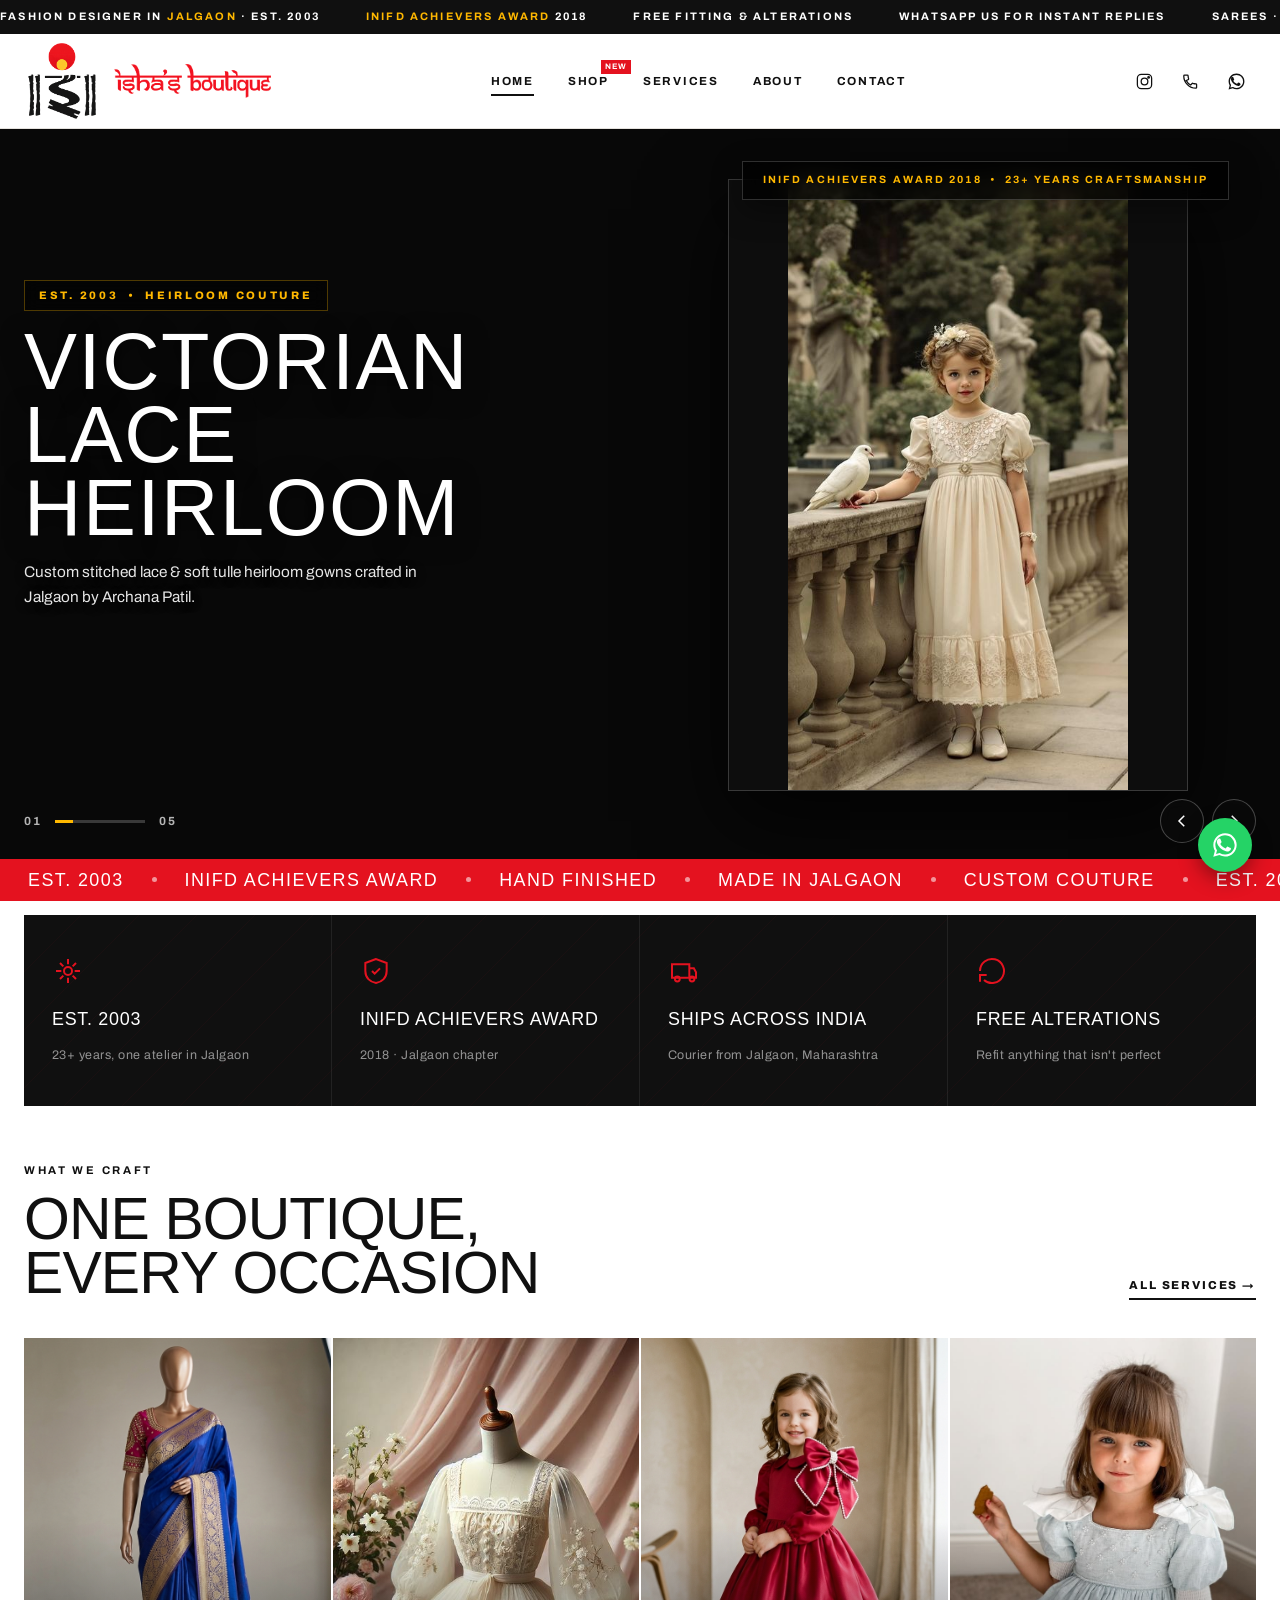
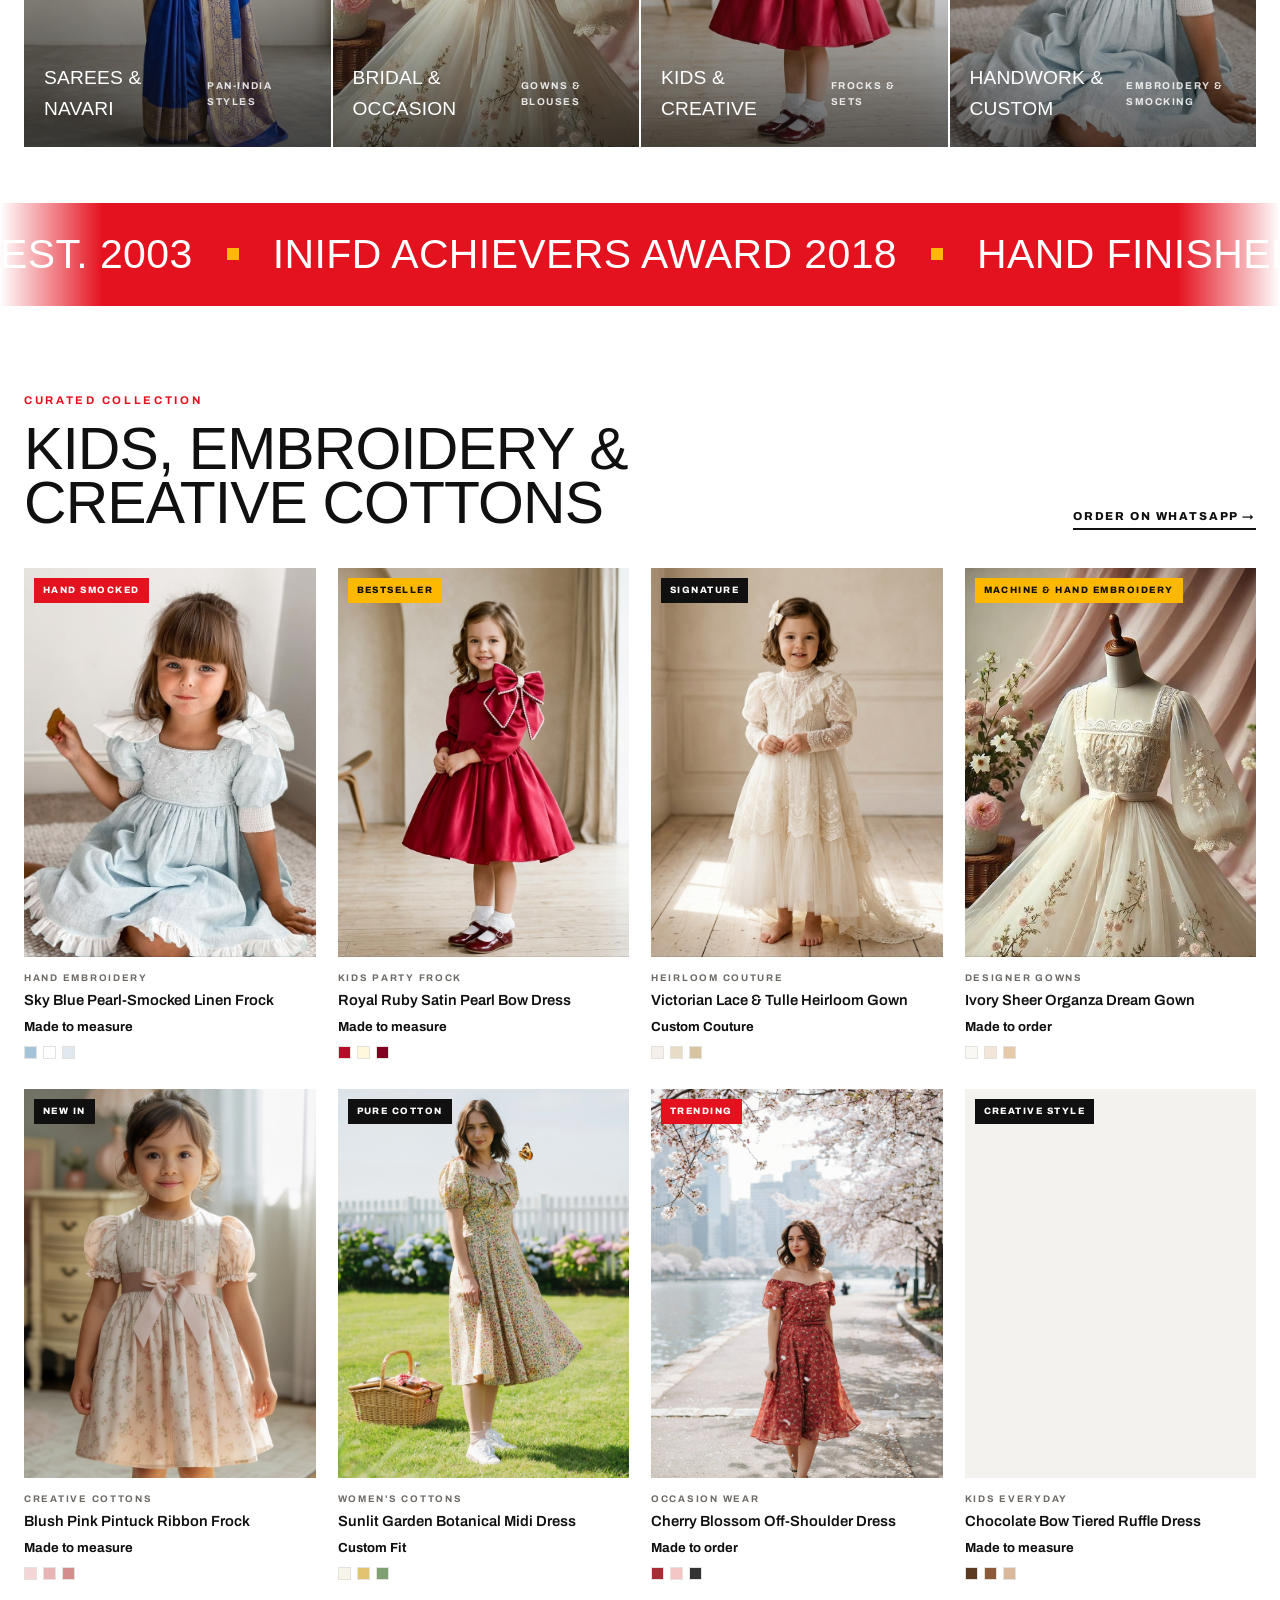
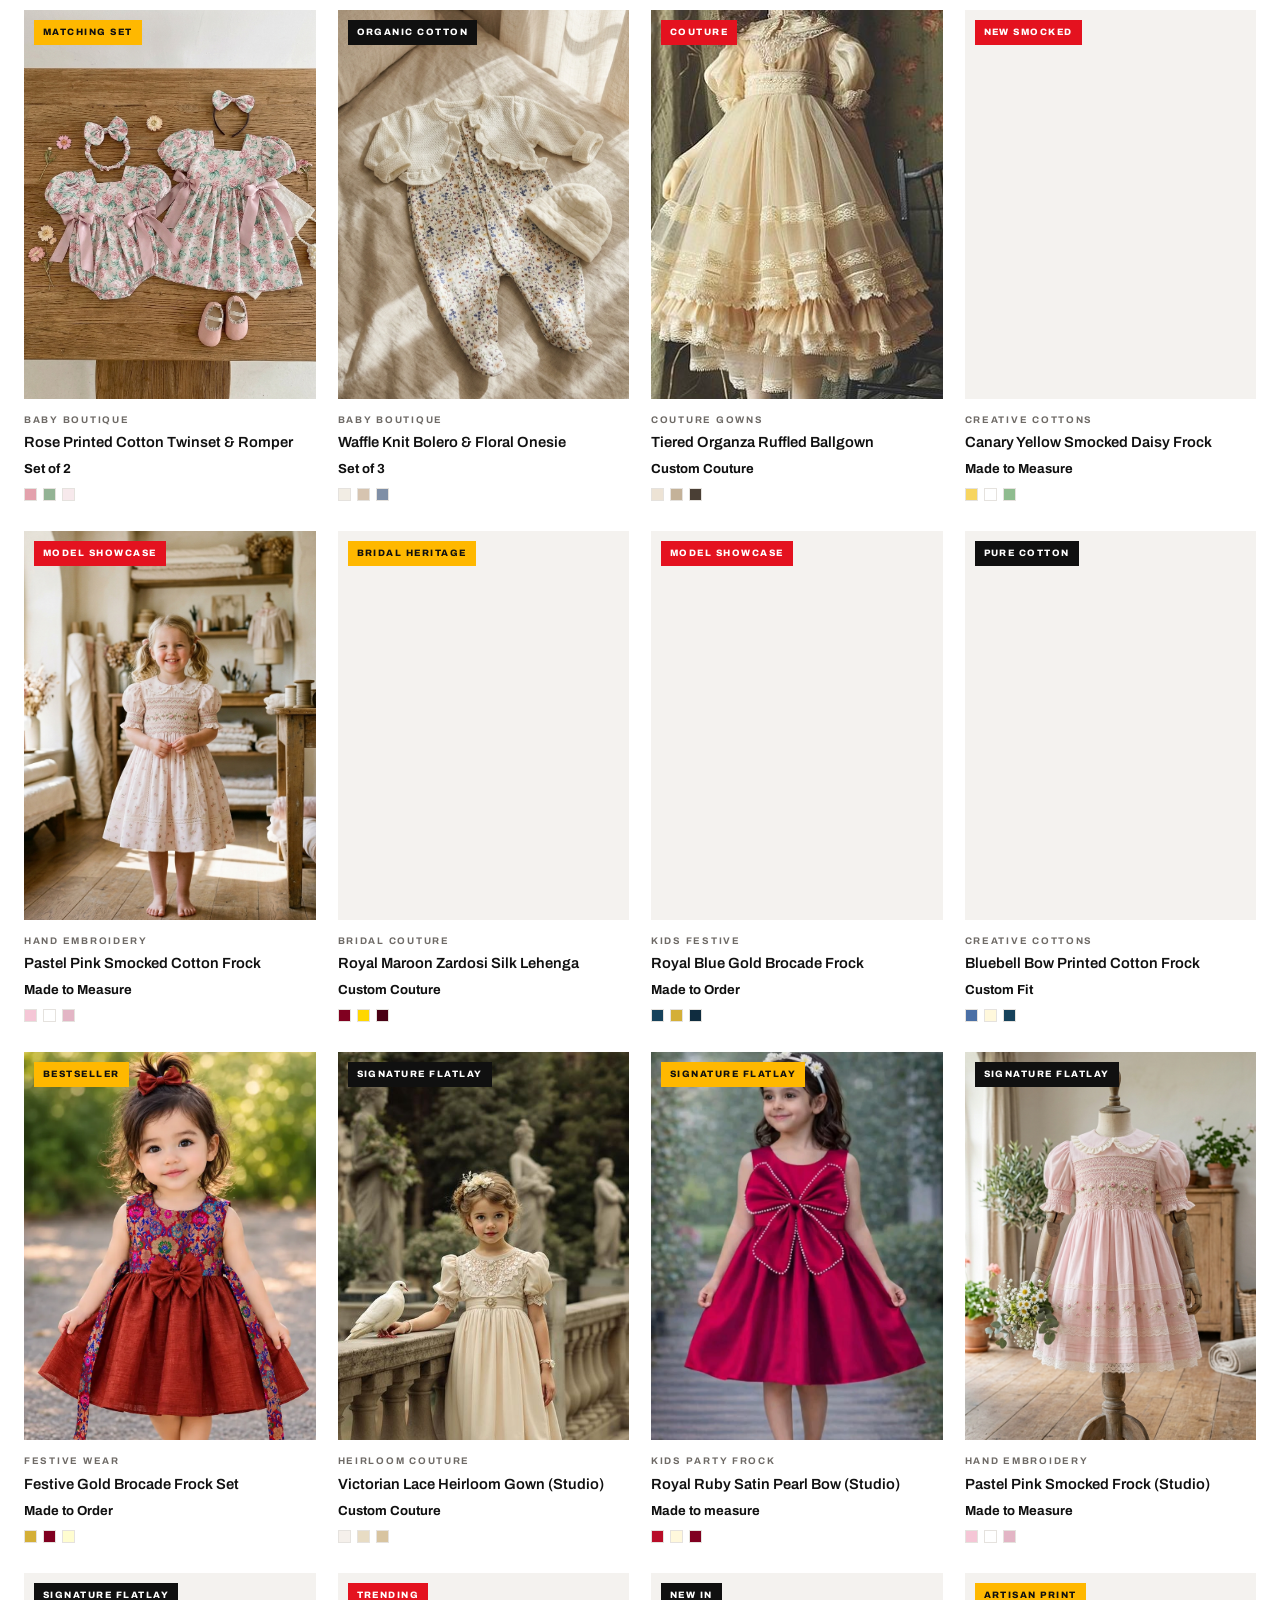
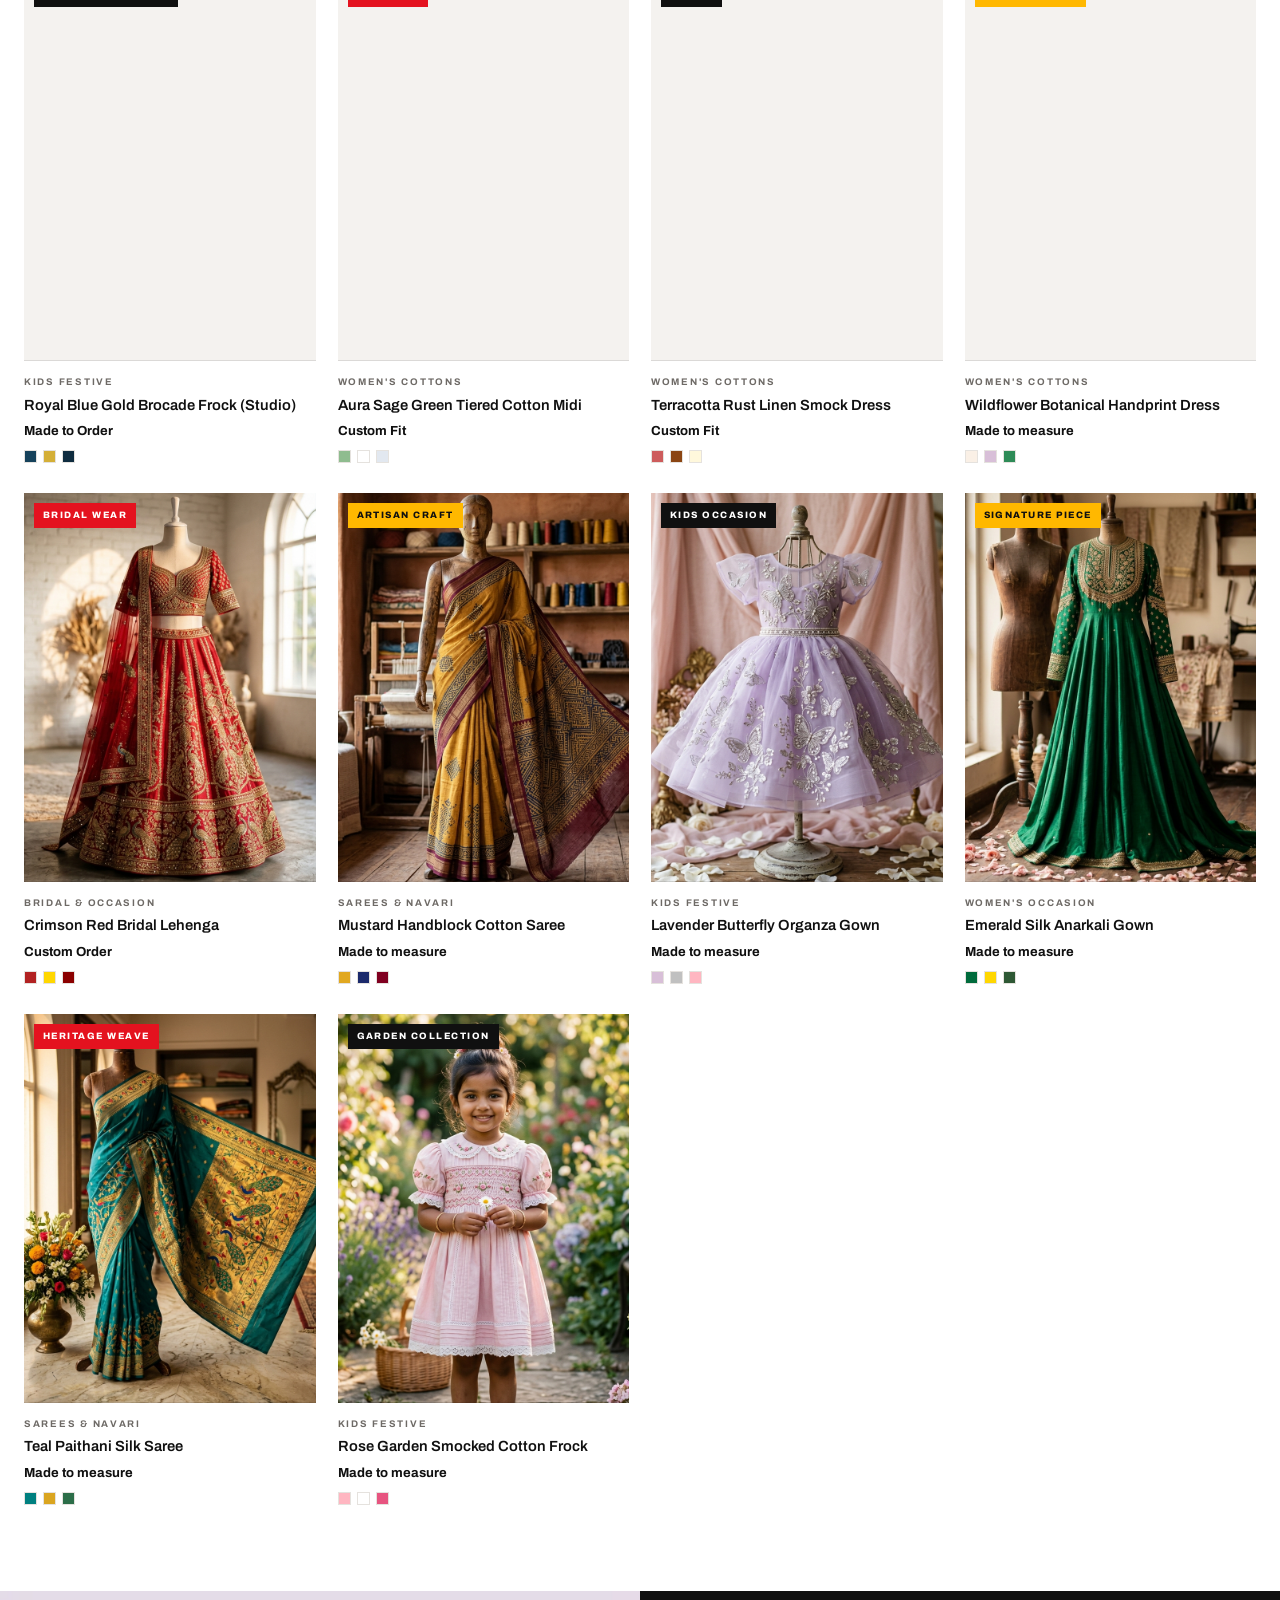
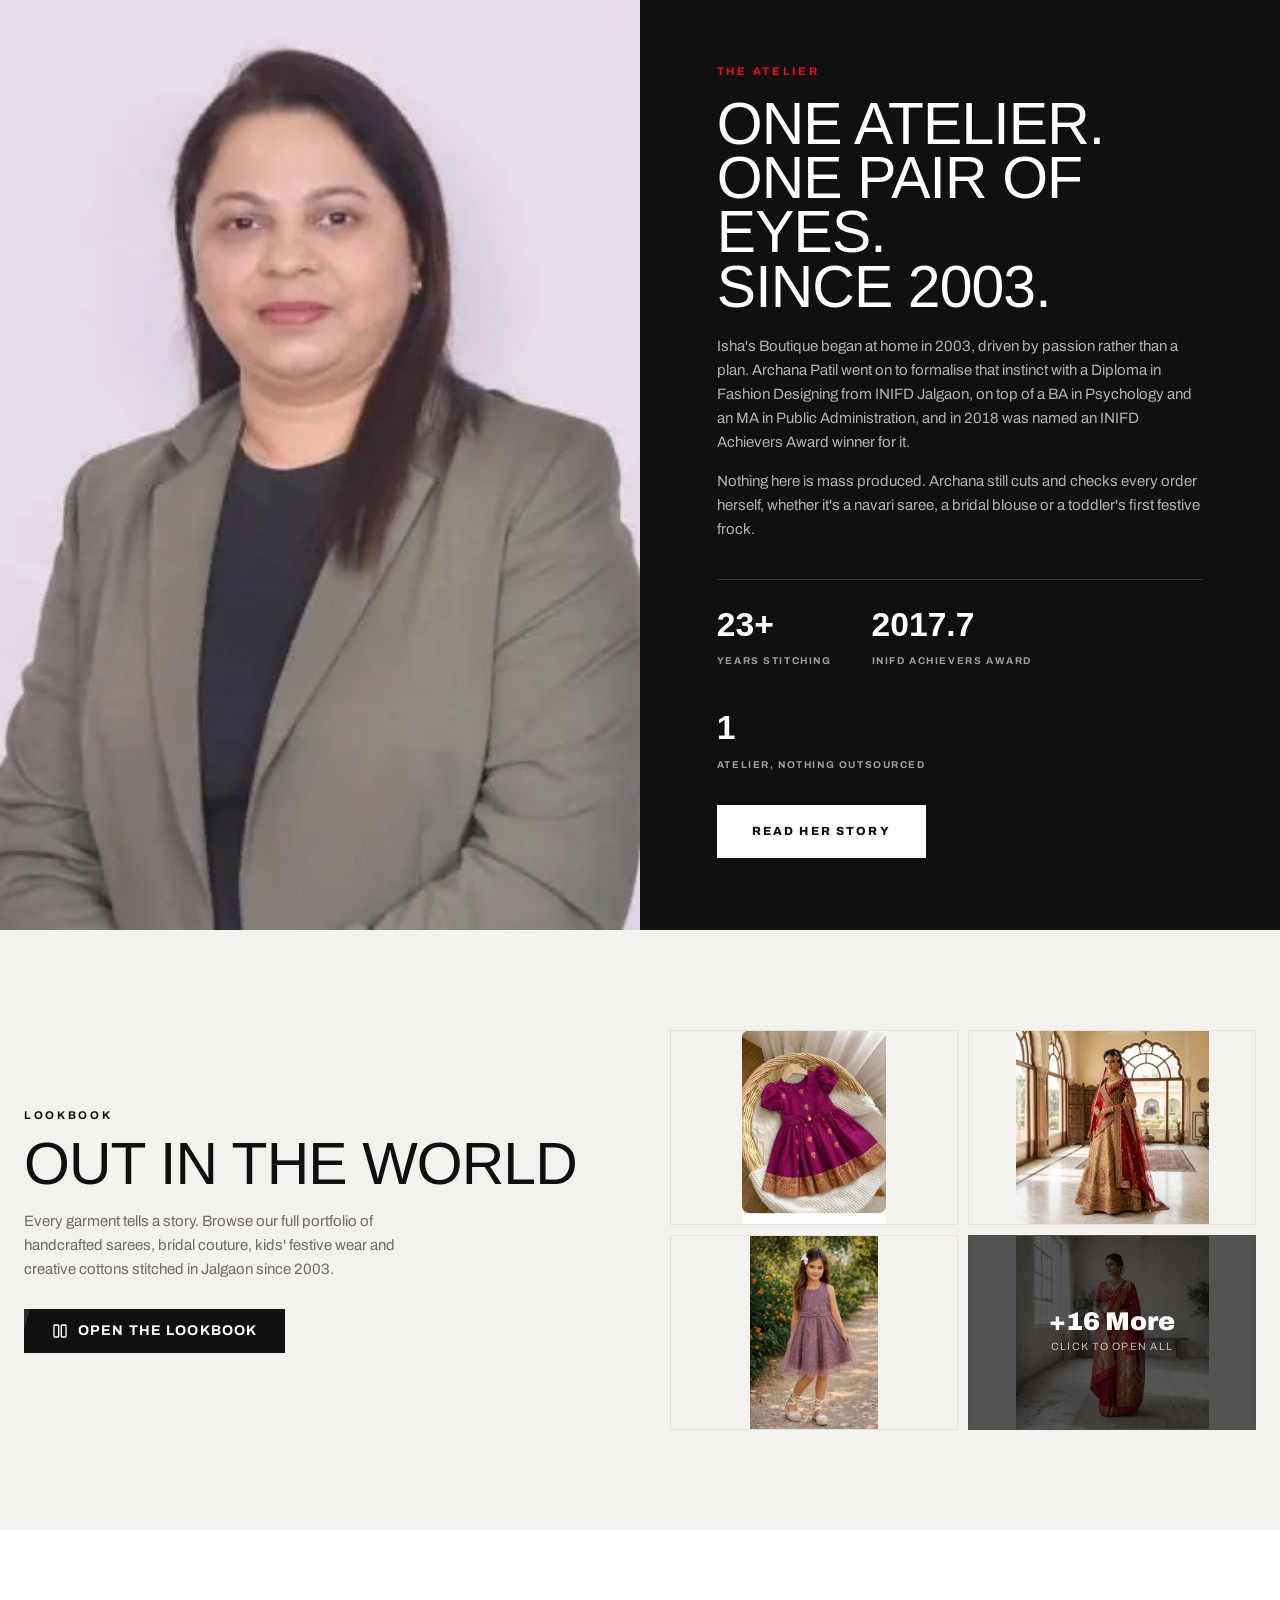
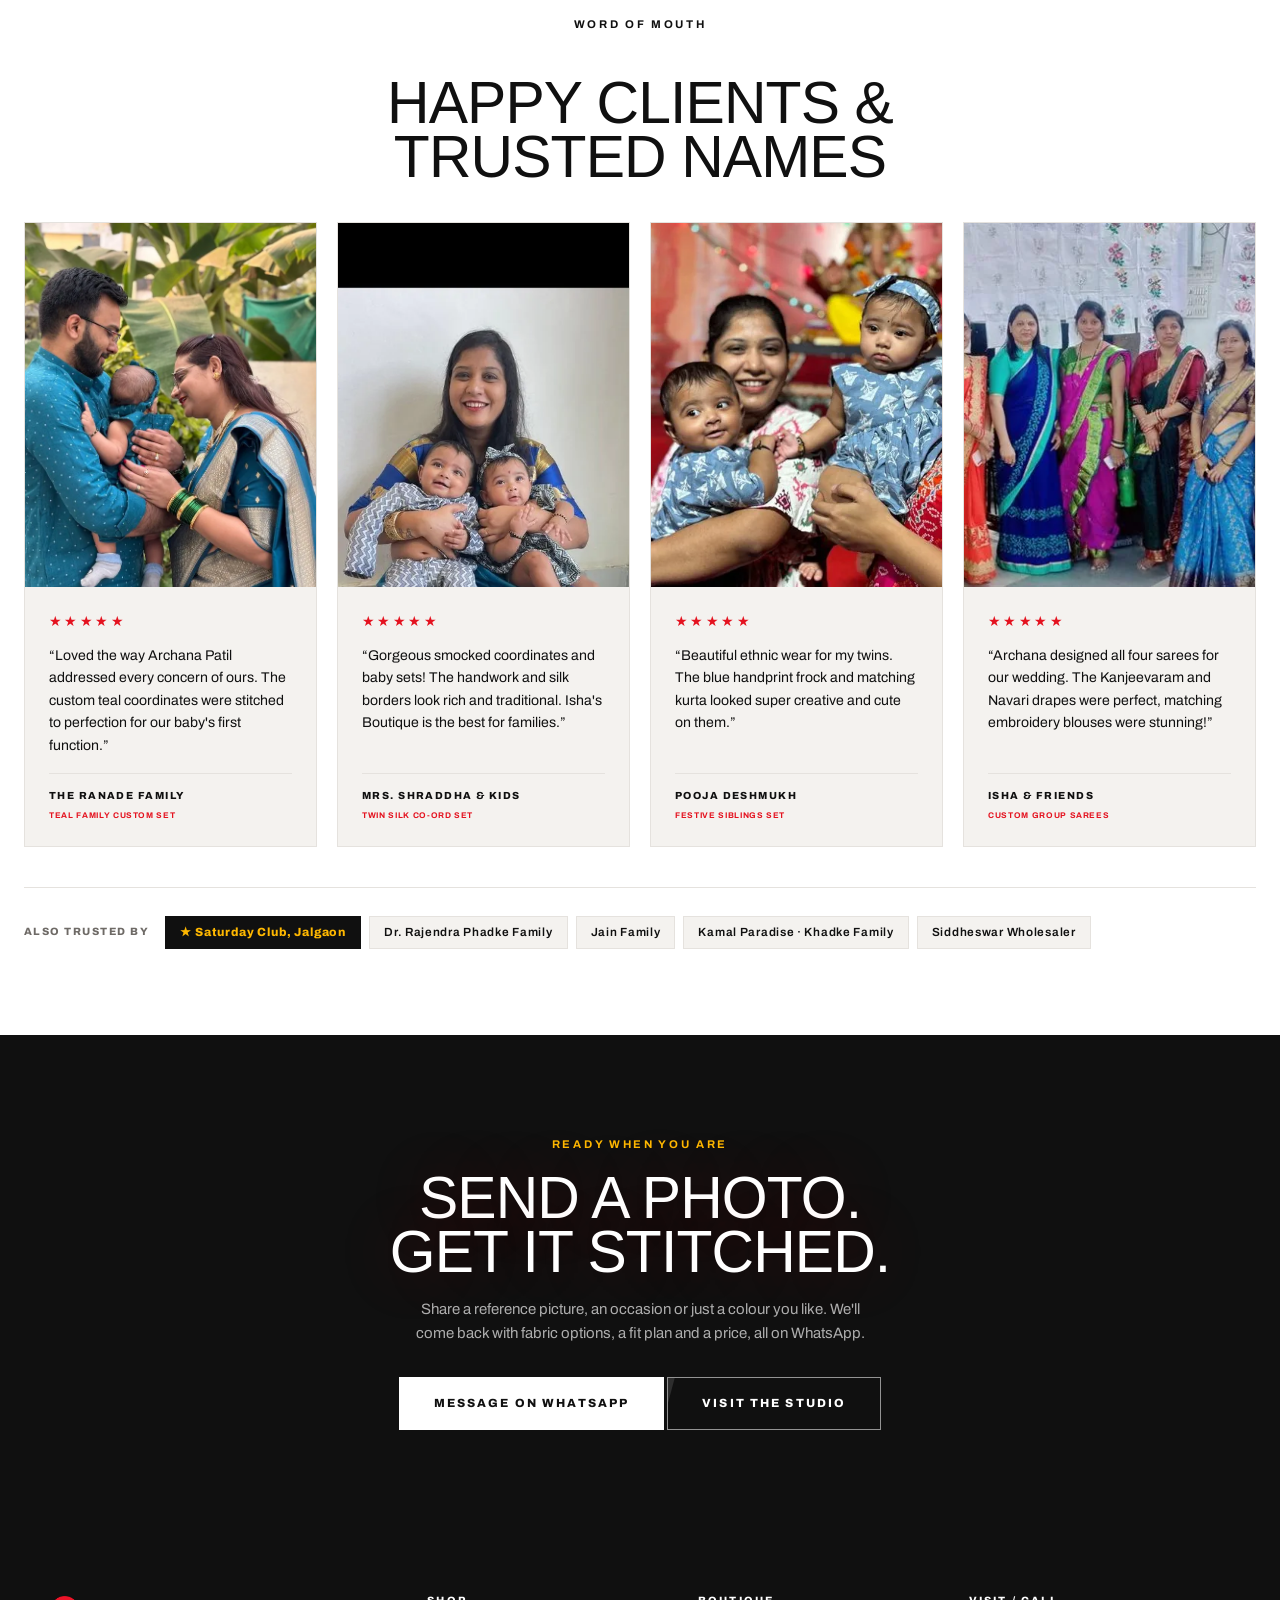
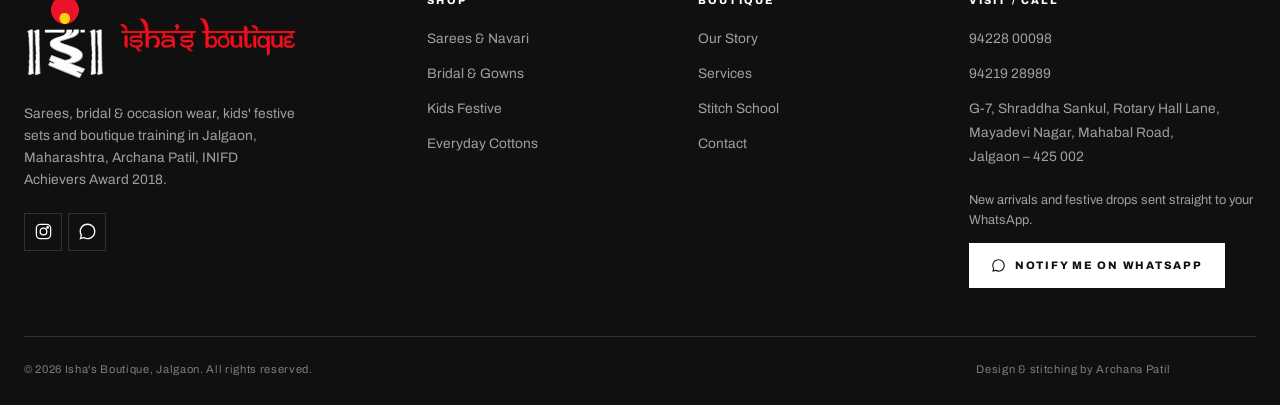
==== index.html @ 3083319a "Deploy luxury boutique redesign: updated hero carousel with authentic photography, mobile layout fix" ====
<!doctype html>
<html lang="en">
<head>
<meta charset="UTF-8">
<meta name="viewport" content="width=device-width, initial-scale=1.0">
<title>Isha's Boutique Fashion Designer in Jalgaon, Est. 2003</title>
<meta name="description" content="Isha's Boutique, Jalgaon - custom sarees, navari draping, bridal &amp; designer gowns, kids' festive wear and hand embroidery. Founded 2003 by Archana Patil, INIFD Achievers Award 2018. Made to measure, finished by hand.">
<link rel="canonical" href="https://sidrandhir.github.io/Isha-s-Boutique/">
<link rel="icon" type="image/png" href="assets/images/logo-mark-transparent.png">
<meta name="theme-color" content="#101010">

<!-- Open Graph: this is what renders when the link is shared on WhatsApp,
     which is the boutique's main channel. -->
<meta property="og:type" content="website">
<meta property="og:site_name" content="Isha's Boutique">
<meta property="og:locale" content="en_IN">
<meta property="og:url" content="https://sidrandhir.github.io/Isha-s-Boutique/">
<meta property="og:title" content="Isha's Boutique Fashion Designer in Jalgaon, Est. 2003">
<meta property="og:description" content="Isha's Boutique, Jalgaon - custom sarees, navari draping, bridal &amp; designer gowns, kids' festive wear and hand embroidery. Founded 2003 by Archana Patil, INIFD Achievers Award 2018. Made to measure, finished by hand.">
<meta property="og:image" content="https://sidrandhir.github.io/Isha-s-Boutique/assets/images/og-card.jpg">
<meta property="og:image:width" content="1200">
<meta property="og:image:height" content="630">
<meta property="og:image:alt" content="Archana Patil marking a garment pattern at Isha's Boutique, Jalgaon">
<meta name="twitter:card" content="summary_large_image">
<meta name="twitter:title" content="Isha's Boutique Fashion Designer in Jalgaon, Est. 2003">
<meta name="twitter:description" content="Isha's Boutique, Jalgaon - custom sarees, navari draping, bridal &amp; designer gowns, kids' festive wear and hand embroidery. Founded 2003 by Archana Patil, INIFD Achievers Award 2018. Made to measure, finished by hand.">
<meta name="twitter:image" content="https://sidrandhir.github.io/Isha-s-Boutique/assets/images/og-card.jpg">

<link rel="preconnect" href="https://fonts.googleapis.com">
<link rel="preconnect" href="https://fonts.gstatic.com" crossorigin>
<link rel="stylesheet" href="https://fonts.googleapis.com/css2?family=Archivo:wght@400;500;600;700;800&family=Yatra+One&display=swap">
<link rel="stylesheet" href="assets/css/styles.css">
<script>document.documentElement.classList.add('js');</script>
<script type="application/ld+json">
{
  "@context": "https://schema.org",
  "@type": "ClothingStore",
  "@id": "https://sidrandhir.github.io/Isha-s-Boutique/#boutique",
  "name": "Isha's Boutique",
  "description": "Custom sarees and navari draping, bridal blouses, designer gowns, kids' festive wear and hand embroidery, made to measure in Jalgaon since 2003.",
  "url": "https://sidrandhir.github.io/Isha-s-Boutique/",
  "image": "https://sidrandhir.github.io/Isha-s-Boutique/assets/images/og-card.jpg",
  "logo": "https://sidrandhir.github.io/Isha-s-Boutique/assets/images/logo-mark-transparent.png",
  "telephone": [
    "+91-94228-00098",
    "+91-94219-28989"
  ],
  "foundingDate": "2003",
  "founder": {
    "@type": "Person",
    "name": "Archana Patil",
    "jobTitle": "Founder & Principal Designer",
    "award": "INIFD Achievers Award 2018"
  },
  "award": "INIFD Achievers Award 2018 (Jalgaon chapter)",
  "address": {
    "@type": "PostalAddress",
    "streetAddress": "G-7, Shraddha Sankul, Rotary Hall Lane, Mayadevi Nagar, Mahabal Road",
    "addressLocality": "Jalgaon",
    "addressRegion": "Maharashtra",
    "postalCode": "425002",
    "addressCountry": "IN"
  },
  "openingHoursSpecification": [
    {
      "@type": "OpeningHoursSpecification",
      "dayOfWeek": [
        "Monday",
        "Tuesday",
        "Wednesday",
        "Thursday",
        "Friday",
        "Saturday"
      ],
      "opens": "10:00",
      "closes": "19:30"
    }
  ],
  "sameAs": [
    "https://www.instagram.com/ishasboutique01/"
  ],
  "areaServed": {
    "@type": "Country",
    "name": "India"
  },
  "knowsAbout": [
    "Saree draping",
    "Navari saree",
    "Bridal blouse",
    "Designer gowns",
    "Zardosi hand embroidery",
    "Kids festive wear",
    "Fashion design training"
  ]
}
</script>
</head>
<body>
<!-- ANNOUNCEMENT TICKER -->
<div class="announce">
<a class="skip-link" href="#main">Skip to content</a>
  <div class="marquee">
    <div class="marquee-track">
      <span>Fashion Designer in <b>Jalgaon</b> &middot; Est. 2003</span>
      <span><b>INIFD Achievers Award</b> 2018</span>
      <span>Free fitting &amp; alterations</span>
      <span>WhatsApp us for instant replies</span>
      <span>Sarees &middot; Bridal &middot; Kidswear &middot; Stitch School</span>
    </div>
    <div class="marquee-track" aria-hidden="true">
      <span>Fashion Designer in <b>Jalgaon</b> &middot; Est. 2003</span>
      <span><b>INIFD Achievers Award</b> 2018</span>
      <span>Free fitting &amp; alterations</span>
      <span>WhatsApp us for instant replies</span>
      <span>Sarees &middot; Bridal &middot; Kidswear &middot; Stitch School</span>
    </div>
  </div>
</div>

<header class="site-header">
  <div class="wrap">
    <a href="index.html" class="brand">
      <span class="brand-badge"><img src="assets/images/logo-white-theme.png" alt="Isha's Boutique"></span>
      <img src="assets/images/logo-text-font.png" class="brand-text-image" alt="Isha's Boutique">
    </a>
    <nav class="nav-links" id="nav-links">
      <a href="index.html" class="active">Home</a>
      <a href="index.html#shop">Shop<span class="flag">New</span></a>
      <a href="services.html">Services</a>
      <a href="about.html">About</a>
      <a href="contact.html">Contact</a>
    </nav>
    <div class="header-actions">
      <a class="icon-link desktop-only" href="https://www.instagram.com/ishasboutique01/" target="_blank" rel="noopener" aria-label="Isha's Boutique on Instagram">
        <svg viewBox="0 0 24 24" fill="none" stroke="currentColor" stroke-width="1.6"><rect x="3" y="3" width="18" height="18" rx="5"/><circle cx="12" cy="12" r="4.2"/><circle cx="17.2" cy="6.8" r="1"/></svg>
      </a>
      <a class="icon-link" href="tel:+919422800098" aria-label="Call the boutique">
        <svg viewBox="0 0 24 24" fill="none" stroke="currentColor" stroke-width="1.6"><path d="M6.6 10.8c1.2 2.4 3.2 4.4 5.6 5.6l1.9-1.9c.3-.3.7-.4 1.1-.2 1.1.4 2.3.6 3.5.6.6 0 1 .4 1 1V19.5c0 .6-.4 1-1 1C10.6 20.5 3.5 13.4 3.5 4.9c0-.6.4-1 1-1H8c.6 0 1 .4 1 1 0 1.2.2 2.4.6 3.5.1.4 0 .8-.2 1.1L6.6 10.8z"/></svg>
      </a>
      <a class="icon-link" href="https://wa.me/919422800098?text=Hi%20Isha's%20Boutique!%20I'd%20love%20to%20know%20more%20about%20your%20collection." target="_blank" rel="noopener" aria-label="Chat on WhatsApp">
        <svg viewBox="0 0 24 24" fill="currentColor"><path d="M12.004 2.003c-5.514 0-9.997 4.483-9.997 9.997 0 1.762.462 3.482 1.34 4.997L2 22l5.126-1.34a9.958 9.958 0 0 0 4.878 1.24h.004c5.514 0 9.997-4.483 9.997-9.997 0-2.67-1.04-5.18-2.928-7.07A9.929 9.929 0 0 0 12.004 2.003zm0 18.14h-.003a8.29 8.29 0 0 1-4.226-1.155l-.303-.18-3.14.82.84-3.06-.198-.314A8.263 8.263 0 0 1 3.72 12c0-4.577 3.726-8.303 8.288-8.303 2.214 0 4.294.863 5.86 2.43a8.234 8.234 0 0 1 2.428 5.867c-.004 4.578-3.73 8.304-8.292 8.149zm4.468-5.761c-.297-.149-1.758-.867-2.03-.967-.273-.099-.471-.148-.67.15-.197.297-.767.966-.94 1.164-.173.199-.347.223-.644.075-.297-.15-1.255-.463-2.39-1.475-.883-.788-1.48-1.761-1.653-2.059-.173-.297-.018-.458.13-.606.134-.133.298-.347.446-.52.149-.174.198-.298.298-.497.099-.198.05-.371-.025-.52-.075-.149-.669-1.612-.916-2.207-.242-.579-.487-.5-.669-.51-.173-.008-.371-.01-.57-.01-.198 0-.52.074-.792.372-.272.297-1.04 1.016-1.04 2.479 0 1.462 1.065 2.875 1.213 3.074.149.198 2.096 3.2 5.077 4.487.709.306 1.262.489 1.694.625.712.227 1.36.195 1.872.118.571-.085 1.758-.719 2.006-1.413.248-.694.248-1.288.173-1.412-.074-.124-.272-.198-.57-.347z"/></svg>
      </a>
      <button class="nav-toggle" id="nav-toggle" aria-label="Toggle menu" aria-expanded="false" aria-controls="nav-links">
        <svg viewBox="0 0 24 24" fill="none" stroke="currentColor" stroke-width="1.8"><path d="M3 7h18M3 12h18M3 17h18"/></svg>
      </button>
    </div>
  </div>
</header>

<main id="main" tabindex="-1">

  <!-- HERO V5 — LUXURY SPLIT STUDIO SHOWCASE -->
  <section class="hero-v5" id="hero-v3" aria-label="Hero Showcase">

    <!-- ✦ CAROUSEL TRACK -->
    <div class="hv5-slides-container">

      <!-- SLIDE 1: Victorian Dove Frock -->
      <div class="hv5-slide is-active" data-index="0">
        <div class="hv5-grid wrap">
          <!-- LEFT COPY PANEL -->
          <div class="hv5-left">
            <div class="hv5-text-box">
              <span class="hv4-eyebrow">EST. 2003 &nbsp;&bull;&nbsp; HEIRLOOM COUTURE</span>
              <h1 class="hv4-title">VICTORIAN LACE HEIRLOOM</h1>
              <p class="hv4-lede">Custom stitched lace &amp; soft tulle heirloom gowns crafted in Jalgaon by Archana Patil.</p>
              <div class="hv3-cta">
                <a href="#shop" class="hv3-btn hv3-btn-primary">Explore Collection</a>
                <a href="https://wa.me/919422800098?text=Hi%20Isha's%20Boutique!%20I'd%20like%20to%20order%20the%20Victorian%20Lace%20Gown." target="_blank" rel="noopener" class="hv3-btn hv3-btn-ghost">Order on WhatsApp</a>
              </div>
            </div>
          </div>
          <!-- RIGHT SHOWCASE STAGE -->
          <div class="hv5-right">
            <div class="hv5-stage">
              <img src="assets/images/collection/hero-victorian-dove.png" alt="Victorian Lace &amp; Tulle Heirloom Gown" fetchpriority="high" style="width: 100%; height: 100%; object-fit: contain !important; object-position: center;">
              <span class="hv5-stage-badge">100% Hand Crafted</span>
            </div>
          </div>
        </div>
      </div>

      <!-- SLIDE 2: Pink Smocked Frock on Mannequin -->
      <div class="hv5-slide" data-index="1">
        <div class="hv5-grid wrap">
          <div class="hv5-left">
            <div class="hv5-text-box">
              <span class="hv4-eyebrow">KIDS BOUTIQUE &nbsp;&bull;&nbsp; HAND EMBROIDERY</span>
              <h1 class="hv4-title">PASTEL PINK SMOCKED</h1>
              <p class="hv4-lede">Classic hand-smocked pastel pink frock with exquisite handwork and premium embroidery details.</p>
              <div class="hv3-cta">
                <a href="#shop" class="hv3-btn hv3-btn-primary">Explore Kidswear</a>
                <a href="https://wa.me/919422800098?text=Hi%20Isha's%20Boutique!%20I'm%20interested%20in%20the%20Pastel%20Pink%20Smocked%20Frock." target="_blank" rel="noopener" class="hv3-btn hv3-btn-ghost">Enquire on WhatsApp</a>
              </div>
            </div>
          </div>
          <div class="hv5-right">
            <div class="hv5-stage">
              <img src="assets/images/collection/hero-pink-smocked-mannequin.jpg" alt="Pastel Pink Smocked Frock on Mannequin" loading="lazy" style="width: 100%; height: 100%; object-fit: contain !important; object-position: center;">
              <span class="hv5-stage-badge">Hand Smocked</span>
            </div>
          </div>
        </div>
      </div>

      <!-- SLIDE 3: Sakura Chiffon Dress -->
      <div class="hv5-slide" data-index="2">
        <div class="hv5-grid wrap">
          <div class="hv5-left">
            <div class="hv5-text-box">
              <span class="hv4-eyebrow">GARDEN COLLECTION &nbsp;&bull;&nbsp; FLOWING CHIFFON</span>
              <h1 class="hv4-title">SAKURA CHIFFON DRESS</h1>
              <p class="hv4-lede">Flowing off-shoulder red cherry blossom chiffon dress crafted beautifully for special outdoor moments.</p>
              <div class="hv3-cta">
                <a href="#shop" class="hv3-btn hv3-btn-primary">Explore Dresses</a>
                <a href="https://wa.me/919422800098?text=Hi%20Isha's%20Boutique!%20I'd%20like%20to%20order%20the%20Sakura%20Chiffon%20Dress." target="_blank" rel="noopener" class="hv3-btn hv3-btn-ghost">Order on WhatsApp</a>
              </div>
            </div>
          </div>
          <div class="hv5-right">
            <div class="hv5-stage">
              <img src="assets/images/collection/hero-red-floral-cherry.jpg" alt="Sakura Chiffon Dress" loading="lazy" style="width: 100%; height: 100%; object-fit: contain !important; object-position: center;">
              <span class="hv5-stage-badge">Designer Dress</span>
            </div>
          </div>
        </div>
      </div>

      <!-- SLIDE 4: Ivory Bishop Sleeve Gown -->
      <div class="hv5-slide" data-index="3">
        <div class="hv5-grid wrap">
          <div class="hv5-left">
            <div class="hv5-text-box">
              <span class="hv4-eyebrow">COUTURE EDITION &nbsp;&bull;&nbsp; BOUTIQUE TAILORING</span>
              <h1 class="hv4-title">IVORY BISHOP SLEEVE GOWN</h1>
              <p class="hv4-lede">Delicate lace detailing, soft pleated tulle skirts, and elegant sheer bishop sleeves stitched to perfection.</p>
              <div class="hv3-cta">
                <a href="#shop" class="hv3-btn hv3-btn-primary">View Gowns</a>
                <a href="https://wa.me/919422800098?text=Hi%20Isha's%20Boutique!%20I'd%20like%20to%20order%20the%20Ivory%20Bishop%20Sleeve%20Gown." target="_blank" rel="noopener" class="hv3-btn hv3-btn-ghost">Book Consultation</a>
              </div>
            </div>
          </div>
          <div class="hv5-right">
            <div class="hv5-stage">
              <img src="assets/images/collection/hero-ivory-lace-gown.jpg" alt="Ivory Bishop Sleeve Lace Gown" loading="lazy" style="width: 100%; height: 100%; object-fit: contain !important; object-position: center;">
              <span class="hv5-stage-badge">Boutique Exclusive</span>
            </div>
          </div>
        </div>
      </div>

      <!-- SLIDE 5: Sky Blue Pearl-Smocked Linen Frock -->
      <div class="hv5-slide" data-index="4">
        <div class="hv5-grid wrap">
          <div class="hv5-left">
            <div class="hv5-text-box">
              <span class="hv4-eyebrow">SUMMER LINEN &nbsp;&bull;&nbsp; MADE TO MEASURE</span>
              <h1 class="hv4-title">SKY BLUE PEARL-SMOCKED</h1>
              <p class="hv4-lede">Sky Blue Pearl-Smocked Linen Frock with white statement shoulder bows, custom stitched for a perfect, breezy fit.</p>
              <div class="hv3-cta">
                <a href="#shop" class="hv3-btn hv3-btn-primary">Shop Kidswear</a>
                <a href="https://wa.me/919422800098?text=Hi%20Isha's%20Boutique!%20I'd%20like%20to%20order%20the%20Sky%20Blue%20Pearl-Smocked%20Frock." target="_blank" rel="noopener" class="hv3-btn hv3-btn-ghost">Order on WhatsApp</a>
              </div>
            </div>
          </div>
          <div class="hv5-right">
            <div class="hv5-stage">
              <img src="assets/images/collection/kids-pearl-smocked.jpg" alt="Sky Blue Pearl-Smocked Linen Frock" loading="lazy" style="width: 100%; height: 100%; object-fit: contain !important; object-position: center;">
              <span class="hv5-stage-badge">Linen Collection</span>
            </div>
          </div>
        </div>
      </div>

    </div>

    <!-- ✦ TOP FLOATING BADGE -->
    <div class="hv4-top-badge">
      <span>INIFD Achievers Award 2018 &nbsp;&bull;&nbsp; 23+ Years Craftsmanship</span>
    </div>

    <!-- ✦ CAROUSEL CONTROLS & THUMBNAILS -->
    <div class="hv3-controls-wrap wrap">
      <!-- Counter -->
      <div class="hv3-counter">
        <span id="hv3-current-num">01</span>
        <div class="hv3-counter-bar"><div class="hv3-progress-fill" id="hv3-progress"></div></div>
        <span>05</span>
      </div>

      <!-- Arrow Buttons -->
      <div class="hv3-arrows">
        <button type="button" class="hv3-arrow hv3-prev" id="hv3-prev-btn" aria-label="Previous Slide">
          <svg viewBox="0 0 24 24" fill="none" stroke="currentColor" stroke-width="2"><path d="M15 19l-7-7 7-7"/></svg>
        </button>
        <button type="button" class="hv3-arrow hv3-next" id="hv3-next-btn" aria-label="Next Slide">
          <svg viewBox="0 0 24 24" fill="none" stroke="currentColor" stroke-width="2"><path d="M9 5l7 7-7 7"/></svg>
        </button>
      </div>
    </div>

    <!-- ✦ BOTTOM MARQUEE BAND -->
    <div class="hv2-bottom-band" aria-hidden="true">
      <div class="hv2-band-track">
        <span>Est. 2003</span><i></i>
        <span>INIFD Achievers Award</span><i></i>
        <span>Hand Finished</span><i></i>
        <span>Made in Jalgaon</span><i></i>
        <span>Custom Couture</span><i></i>
        <span>Est. 2003</span><i></i>
        <span>INIFD Achievers Award</span><i></i>
        <span>Hand Finished</span><i></i>
        <span>Made in Jalgaon</span><i></i>
        <span>Custom Couture</span><i></i>
      </div>
    </div>

  </section>

  <!-- TRUST STRIP -->
  <div class="wrap">
    <div class="trust">
      <div class="trust-item">
        <svg viewBox="0 0 24 24" fill="none" stroke="currentColor" stroke-width="1.5"><path d="M12 3v4M12 17v4M3 12h4M17 12h4M6 6l2.5 2.5M15.5 15.5 18 18M18 6l-2.5 2.5M8.5 15.5 6 18"/><circle cx="12" cy="12" r="3"/></svg>
        <b>Est. 2003</b>
        <span>23+ years, one atelier in Jalgaon</span>
      </div>
      <div class="trust-item">
        <svg viewBox="0 0 24 24" fill="none" stroke="currentColor" stroke-width="1.5"><path d="M12 3 4 6v6c0 5 3.4 8.3 8 9 4.6-.7 8-4 8-9V6l-8-3z"/><path d="m9 12 2 2 4-4"/></svg>
        <b>INIFD Achievers Award</b>
        <span>2018 &middot; Jalgaon chapter</span>
      </div>
      <div class="trust-item">
        <svg viewBox="0 0 24 24" fill="none" stroke="currentColor" stroke-width="1.5"><path d="M3 7h13v10H3zM16 10h3.4l1.6 3v4h-5z"/><circle cx="7" cy="18" r="1.8"/><circle cx="18" cy="18" r="1.8"/></svg>
        <b>Ships Across India</b>
        <span>Courier from Jalgaon, Maharashtra</span>
      </div>
      <div class="trust-item">
        <svg viewBox="0 0 24 24" fill="none" stroke="currentColor" stroke-width="1.5"><path d="M3 12a9 9 0 1 1 3 6.7"/><path d="M3 20v-5h5"/></svg>
        <b>Free Alterations</b>
        <span>Refit anything that isn't perfect</span>
      </div>
    </div>
  </div>

  <!-- CATEGORY TILES -->
  <section class="tight">
    <div class="wrap">
      <div class="section-head">
        <div>
          <span class="eyebrow">What We Craft</span>
          <h2>One Boutique, Every Occasion</h2>
        </div>
        <a href="services.html" class="link-more">All services &rarr;</a>
      </div>
      <div class="tiles reveal reveal-stagger">
        <a href="services.html#stitching" class="tile">
          <img src="assets/images/hero-saree.png" width="432" height="960" loading="lazy" decoding="async" alt="Royal Navari saree draping">
          <span class="tile-label"><b>Sarees &amp; Navari</b><span>Pan-India styles</span></span>
        </a>
        <a href="services.html#stitching" class="tile">
          <img src="assets/images/collection/couture-ivory-sheer.jpg" width="432" height="960" loading="lazy" decoding="async" alt="Ivory Sheer Organza Embroidered Gown">
          <span class="tile-label"><b>Bridal &amp; Occasion</b><span>Gowns &amp; blouses</span></span>
        </a>
        <a href="#shop" class="tile">
          <img src="assets/images/collection/kids-ruby-satin-bow.jpg" width="605" height="807" loading="lazy" decoding="async" alt="Kids Festive &amp; Party Frocks">
          <span class="tile-label"><b>Kids &amp; Creative</b><span>Frocks &amp; Sets</span></span>
        </a>
        <a href="services.html#learn" class="tile">
          <img src="assets/images/collection/kids-pearl-smocked.jpg" width="432" height="960" loading="lazy" decoding="async" alt="Hand Smocked Embroidery Work">
          <span class="tile-label"><b>Handwork &amp; Custom</b><span>Embroidery &amp; Smocking</span></span>
        </a>
      </div>
    </div>
  </section>

  <!-- MARQUEE BAND -->
  <div class="marquee-band">
    <div class="marquee">
      <div class="marquee-track">
        <span>Est. 2003<i class="dot"></i></span>
        <span>INIFD Achievers Award 2018<i class="dot"></i></span>
        <span>Hand Finished<i class="dot"></i></span>
        <span>Made in Jalgaon<i class="dot"></i></span>
      </div>
      <div class="marquee-track" aria-hidden="true">
        <span>Est. 2003<i class="dot"></i></span>
        <span>INIFD Achievers Award 2018<i class="dot"></i></span>
        <span>Hand Finished<i class="dot"></i></span>
        <span>Made in Jalgaon<i class="dot"></i></span>
      </div>
    </div>
  </div>

  <!-- PRODUCT GRID - BOUTIQUE COLLECTION -->
  <section id="shop">
    <div class="wrap">
      <div class="section-head">
        <div>
          <span class="eyebrow accent">Curated Collection</span>
          <h2>Kids, Embroidery &amp; Creative Cottons</h2>
        </div>
        <a href="https://wa.me/919422800098?text=Hi%20Isha's%20Boutique!%20I'd%20love%20to%20view%20your%20full%20collection." target="_blank" rel="noopener" class="link-more">Order on WhatsApp &rarr;</a>
      </div>

      <div class="product-grid reveal reveal-stagger">

        <!-- 1. Sky Blue Pearl Smocked Frock -->
        <article class="product">
          <a href="#" class="product-media" data-enquire="Sky Blue Pearl-Smocked Linen Dress">
            <span class="badge hot">Hand Smocked</span>
            <img class="img-main" src="assets/images/collection/kids-pearl-smocked.jpg" width="400" height="533" loading="lazy" decoding="async" alt="Sky Blue Pearl Smocked Linen Dress for kids">
            <span class="quick">Enquire on WhatsApp</span>
          </a>
          <div class="product-meta">
            <span class="cat">Hand Embroidery</span>
            <h3>Sky Blue Pearl-Smocked Linen Frock</h3>
            <p class="price">Made to measure</p>
            <div class="swatches" aria-hidden="true"><i style="background:#A4C4D9"></i><i style="background:#FFFFFF"></i><i style="background:#E2E8F0"></i></div>
          </div>
        </article>

        <!-- 2. Royal Ruby Satin Pearl Bow Dress -->
        <article class="product">
          <a href="#" class="product-media" data-enquire="Royal Ruby Satin Pearl Bow Party Frock">
            <span class="badge gold">Bestseller</span>
            <img class="img-main" src="assets/images/collection/kids-ruby-satin-bow.jpg" width="400" height="533" loading="lazy" decoding="async" alt="Royal Ruby Satin Pearl Bow Party Frock for kids">
            <span class="quick">Enquire on WhatsApp</span>
          </a>
          <div class="product-meta">
            <span class="cat">Kids Party Frock</span>
            <h3>Royal Ruby Satin Pearl Bow Dress</h3>
            <p class="price">Made to measure</p>
            <div class="swatches" aria-hidden="true"><i style="background:#B80D28"></i><i style="background:#FFF8DC"></i><i style="background:#800020"></i></div>
          </div>
        </article>

        <!-- 3. Victorian Lace & Tulle Heirloom Gown -->
        <article class="product">
          <a href="#" class="product-media" data-enquire="Victorian Lace Heirloom Gown">
            <span class="badge">Signature</span>
            <img class="img-main" src="assets/images/collection/kids-victorian-heirloom.jpg" width="400" height="533" loading="lazy" decoding="async" alt="Victorian Lace Heirloom Gown for kids">
            <span class="quick">Enquire on WhatsApp</span>
          </a>
          <div class="product-meta">
            <span class="cat">Heirloom Couture</span>
            <h3>Victorian Lace &amp; Tulle Heirloom Gown</h3>
            <p class="price">Custom Couture</p>
            <div class="swatches" aria-hidden="true"><i style="background:#F5F0EB"></i><i style="background:#E8DCC4"></i><i style="background:#D8C4A0"></i></div>
          </div>
        </article>

        <!-- 4. Ivory Sheer Organza Dream Gown -->
        <article class="product">
          <a href="#" class="product-media" data-enquire="Ivory Sheer Organza Embroidered Gown">
            <span class="badge gold">Machine &amp; Hand Embroidery</span>
            <img class="img-main" src="assets/images/collection/couture-ivory-sheer.jpg" width="400" height="533" loading="lazy" decoding="async" alt="Ivory Sheer Organza Embroidered Gown">
            <span class="quick">Enquire on WhatsApp</span>
          </a>
          <div class="product-meta">
            <span class="cat">Designer Gowns</span>
            <h3>Ivory Sheer Organza Dream Gown</h3>
            <p class="price">Made to order</p>
            <div class="swatches" aria-hidden="true"><i style="background:#FAF8F5"></i><i style="background:#F3E5D8"></i><i style="background:#E6C9A8"></i></div>
          </div>
        </article>

        <!-- 5. Vintage Blush Pintuck Ribbon Frock -->
        <article class="product">
          <a href="#" class="product-media" data-enquire="Blush Pink Pintuck Ribbon Frock">
            <span class="badge">New In</span>
            <img class="img-main" src="assets/images/collection/kids-blush-pintuck.jpg" width="400" height="533" loading="lazy" decoding="async" alt="Blush Pink Pintuck Ribbon Frock">
            <span class="quick">Enquire on WhatsApp</span>
          </a>
          <div class="product-meta">
            <span class="cat">Creative Cottons</span>
            <h3>Blush Pink Pintuck Ribbon Frock</h3>
            <p class="price">Made to measure</p>
            <div class="swatches" aria-hidden="true"><i style="background:#F5D6D6"></i><i style="background:#E8B4B4"></i><i style="background:#D48C8C"></i></div>
          </div>
        </article>

        <!-- 6. Sunlit Garden Botanical Midi Dress -->
        <article class="product">
          <a href="#" class="product-media" data-enquire="Sunlit Garden Botanical Midi Dress">
            <span class="badge">Pure Cotton</span>
            <img class="img-main" src="assets/images/collection/women-garden-midi.jpg" width="400" height="533" loading="lazy" decoding="async" alt="Sunlit Garden Botanical Midi Dress">
            <span class="quick">Enquire on WhatsApp</span>
          </a>
          <div class="product-meta">
            <span class="cat">Women's Cottons</span>
            <h3>Sunlit Garden Botanical Midi Dress</h3>
            <p class="price">Custom Fit</p>
            <div class="swatches" aria-hidden="true"><i style="background:#F7F4E9"></i><i style="background:#E2C372"></i><i style="background:#7EA072"></i></div>
          </div>
        </article>

        <!-- 7. Cherry Blossom Off-Shoulder Dress -->
        <article class="product">
          <a href="#" class="product-media" data-enquire="Cherry Blossom Off-Shoulder Dress">
            <span class="badge hot">Trending</span>
            <img class="img-main" src="assets/images/collection/women-sakura-chiffon.jpg" width="400" height="533" loading="lazy" decoding="async" alt="Cherry Blossom Off-Shoulder Dress">
            <span class="quick">Enquire on WhatsApp</span>
          </a>
          <div class="product-meta">
            <span class="cat">Occasion Wear</span>
            <h3>Cherry Blossom Off-Shoulder Dress</h3>
            <p class="price">Made to order</p>
            <div class="swatches" aria-hidden="true"><i style="background:#A82B36"></i><i style="background:#F5C6C6"></i><i style="background:#333333"></i></div>
          </div>
        </article>

        <!-- 8. Chocolate Bow Tiered Ruffle Dress -->
        <article class="product">
          <a href="#" class="product-media" data-enquire="Chocolate Bow Tiered Ruffle Dress">
            <span class="badge">Creative Style</span>
            <img class="img-main" src="assets/images/collection/kids-chocolate-bow.jpg" width="400" height="533" loading="lazy" decoding="async" alt="Chocolate Bow Tiered Ruffle Dress">
            <span class="quick">Enquire on WhatsApp</span>
          </a>
          <div class="product-meta">
            <span class="cat">Kids Everyday</span>
            <h3>Chocolate Bow Tiered Ruffle Dress</h3>
            <p class="price">Made to measure</p>
            <div class="swatches" aria-hidden="true"><i style="background:#5C3A21"></i><i style="background:#8C5A38"></i><i style="background:#D9B89C"></i></div>
          </div>
        </article>

        <!-- 9. Rose Printed Cotton Twinset & Romper -->
        <article class="product">
          <a href="#" class="product-media" data-enquire="Rose Printed Cotton Twinset and Romper">
            <span class="badge gold">Matching Set</span>
            <img class="img-main" src="assets/images/collection/kids-floral-twinset.jpg" width="400" height="533" loading="lazy" decoding="async" alt="Rose Printed Cotton Twinset and Romper">
            <span class="quick">Enquire on WhatsApp</span>
          </a>
          <div class="product-meta">
            <span class="cat">Baby Boutique</span>
            <h3>Rose Printed Cotton Twinset &amp; Romper</h3>
            <p class="price">Set of 2</p>
            <div class="swatches" aria-hidden="true"><i style="background:#E3A1AC"></i><i style="background:#93B394"></i><i style="background:#F7E9EC"></i></div>
          </div>
        </article>

        <!-- 10. Waffle Knit Bolero & Floral Onesie -->
        <article class="product">
          <a href="#" class="product-media" data-enquire="Waffle Knit Bolero and Floral Onesie Set">
            <span class="badge">Organic Cotton</span>
            <img class="img-main" src="assets/images/collection/kids-knit-bolero.jpg" width="400" height="533" loading="lazy" decoding="async" alt="Waffle Knit Bolero and Floral Onesie Set">
            <span class="quick">Enquire on WhatsApp</span>
          </a>
          <div class="product-meta">
            <span class="cat">Baby Boutique</span>
            <h3>Waffle Knit Bolero &amp; Floral Onesie</h3>
            <p class="price">Set of 3</p>
            <div class="swatches" aria-hidden="true"><i style="background:#F2EDE4"></i><i style="background:#D6C4B0"></i><i style="background:#7F8FA6"></i></div>
          </div>
        </article>

        <!-- 11. Tiered Organza Ruffled Ballgown -->
        <article class="product">
          <a href="#" class="product-media" data-enquire="Tiered Organza Ruffled Ballgown">
            <span class="badge hot">Couture</span>
            <img class="img-main" src="assets/images/collection/couture-tiered-organza.jpg" width="400" height="533" loading="lazy" decoding="async" alt="Tiered Organza Ruffled Ballgown">
            <span class="quick">Enquire on WhatsApp</span>
          </a>
          <div class="product-meta">
            <span class="cat">Couture Gowns</span>
            <h3>Tiered Organza Ruffled Ballgown</h3>
            <p class="price">Custom Couture</p>
            <div class="swatches" aria-hidden="true"><i style="background:#EDE3D5"></i><i style="background:#C4B299"></i><i style="background:#4A3F35"></i></div>
          </div>
        </article>

        <!-- 12. Canary Yellow Smocked Daisy Frock (New Generated Design) -->
        <article class="product">
          <a href="#" class="product-media" data-enquire="Canary Yellow Smocked Daisy Frock">
            <span class="badge hot">New Smocked</span>
            <img class="img-main" src="assets/images/collection/kids-canary-yellow.png" width="400" height="533" loading="lazy" decoding="async" alt="Canary Yellow Smocked Daisy Frock">
            <span class="quick">Enquire on WhatsApp</span>
          </a>
          <div class="product-meta">
            <span class="cat">Creative Cottons</span>
            <h3>Canary Yellow Smocked Daisy Frock</h3>
            <p class="price">Made to Measure</p>
            <div class="swatches" aria-hidden="true"><i style="background:#F7D560"></i><i style="background:#FFFFFF"></i><i style="background:#8FBC8F"></i></div>
          </div>
        </article>

        <!-- 13. Pastel Pink Smocked Frock (New Model Design) -->
        <article class="product">
          <a href="#" class="product-media" data-enquire="Pastel Pink Smocked Cotton Frock">
            <span class="badge hot">Model Showcase</span>
            <img class="img-main" src="assets/images/collection/kids-smocked-pastel.png" width="400" height="533" loading="lazy" decoding="async" alt="Handcrafted Pastel Pink Smocked Cotton Frock on model">
            <span class="quick">Enquire on WhatsApp</span>
          </a>
          <div class="product-meta">
            <span class="cat">Hand Embroidery</span>
            <h3>Pastel Pink Smocked Cotton Frock</h3>
            <p class="price">Made to Measure</p>
            <div class="swatches" aria-hidden="true"><i style="background:#F5C6D6"></i><i style="background:#FFFFFF"></i><i style="background:#E3B5C5"></i></div>
          </div>
        </article>

        <!-- 14. Royal Maroon Zardosi Bridal Lehenga (New Generated Design) -->
        <article class="product">
          <a href="#" class="product-media" data-enquire="Royal Maroon Zardosi Bridal Lehenga">
            <span class="badge gold">Bridal Heritage</span>
            <img class="img-main" src="assets/images/collection/bridal-zardosi-lehenga.png" width="400" height="533" loading="lazy" decoding="async" alt="Royal Maroon Zardosi Bridal Lehenga">
            <span class="quick">Enquire on WhatsApp</span>
          </a>
          <div class="product-meta">
            <span class="cat">Bridal Couture</span>
            <h3>Royal Maroon Zardosi Silk Lehenga</h3>
            <p class="price">Custom Couture</p>
            <div class="swatches" aria-hidden="true"><i style="background:#800020"></i><i style="background:#FFD700"></i><i style="background:#4A0014"></i></div>
          </div>
        </article>

        <!-- 15. Royal Blue Gold Brocade Frock (New Model Design) -->
        <article class="product">
          <a href="#" class="product-media" data-enquire="Royal Blue Gold Brocade Festive Frock">
            <span class="badge hot">Model Showcase</span>
            <img class="img-main" src="assets/images/collection/kids-festive-brocade.png" width="400" height="533" loading="lazy" decoding="async" alt="Royal Blue Gold Brocade Festive Frock on model">
            <span class="quick">Enquire on WhatsApp</span>
          </a>
          <div class="product-meta">
            <span class="cat">Kids Festive</span>
            <h3>Royal Blue Gold Brocade Frock</h3>
            <p class="price">Made to Order</p>
            <div class="swatches" aria-hidden="true"><i style="background:#16425B"></i><i style="background:#D4AF37"></i><i style="background:#0F2C3F"></i></div>
          </div>
        </article>

        <!-- 16. Bluebell Bow Printed Cotton Frock -->
        <article class="product">
          <a href="#" class="product-media" data-enquire="Bluebell Bow Cotton Frock">
            <span class="badge">Pure Cotton</span>
            <img class="img-main" src="assets/images/flat-5-800w.webp" width="400" height="533" loading="lazy" decoding="async" alt="Bluebell Bow Cotton Frock">
            <span class="quick">Enquire on WhatsApp</span>
          </a>
          <div class="product-meta">
            <span class="cat">Creative Cottons</span>
            <h3>Bluebell Bow Printed Cotton Frock</h3>
            <p class="price">Custom Fit</p>
            <div class="swatches" aria-hidden="true"><i style="background:#4A6FA5"></i><i style="background:#FFF8DC"></i><i style="background:#16425B"></i></div>
          </div>
        </article>

        <!-- 17. Festive Gold Brocade Set -->
        <article class="product">
          <a href="#" class="product-media" data-enquire="Festive Gold Brocade Set">
            <span class="badge gold">Bestseller</span>
            <img class="img-main" src="assets/images/model-6-800w.webp" width="400" height="533" loading="lazy" decoding="async" alt="Festive Gold Brocade Set">
            <span class="quick">Enquire on WhatsApp</span>
          </a>
          <div class="product-meta">
            <span class="cat">Festive Wear</span>
            <h3>Festive Gold Brocade Frock Set</h3>
            <p class="price">Made to Order</p>
            <div class="swatches" aria-hidden="true"><i style="background:#D4AF37"></i><i style="background:#800020"></i><i style="background:#FFFDD0"></i></div>
          </div>
        </article>

        <!-- 18. Victorian Lace Heirloom Gown (Atelier Studio) -->
        <article class="product">
          <a href="#" class="product-media" data-enquire="Victorian Lace Heirloom Gown (Atelier Studio)">
            <span class="badge">Signature Flatlay</span>
            <img class="img-main" src="assets/images/collection/kids-victorian-heirloom-studio.jpg" width="400" height="533" loading="lazy" decoding="async" alt="Victorian Lace Heirloom Gown Flatlay">
            <span class="quick">Enquire on WhatsApp</span>
          </a>
          <div class="product-meta">
            <span class="cat">Heirloom Couture</span>
            <h3>Victorian Lace Heirloom Gown (Studio)</h3>
            <p class="price">Custom Couture</p>
            <div class="swatches" aria-hidden="true"><i style="background:#F5F0EB"></i><i style="background:#E8DCC4"></i><i style="background:#D8C4A0"></i></div>
          </div>
        </article>

        <!-- 19. Royal Ruby Satin Pearl Bow (Atelier Studio) -->
        <article class="product">
          <a href="#" class="product-media" data-enquire="Royal Ruby Satin Pearl Bow (Atelier Studio)">
            <span class="badge gold">Signature Flatlay</span>
            <img class="img-main" src="assets/images/collection/kids-ruby-satin-bow-studio.jpg" width="400" height="533" loading="lazy" decoding="async" alt="Royal Ruby Satin Pearl Bow Flatlay">
            <span class="quick">Enquire on WhatsApp</span>
          </a>
          <div class="product-meta">
            <span class="cat">Kids Party Frock</span>
            <h3>Royal Ruby Satin Pearl Bow (Studio)</h3>
            <p class="price">Made to measure</p>
            <div class="swatches" aria-hidden="true"><i style="background:#B80D28"></i><i style="background:#FFF8DC"></i><i style="background:#800020"></i></div>
          </div>
        </article>

        <!-- 20. Pastel Pink Smocked Frock (Atelier Studio) -->
        <article class="product">
          <a href="#" class="product-media" data-enquire="Pastel Pink Smocked Frock (Atelier Studio)">
            <span class="badge">Signature Flatlay</span>
            <img class="img-main" src="assets/images/collection/kids-smocked-pastel-studio.png" width="400" height="533" loading="lazy" decoding="async" alt="Pastel Pink Smocked Frock Flatlay">
            <span class="quick">Enquire on WhatsApp</span>
          </a>
          <div class="product-meta">
            <span class="cat">Hand Embroidery</span>
            <h3>Pastel Pink Smocked Frock (Studio)</h3>
            <p class="price">Made to Measure</p>
            <div class="swatches" aria-hidden="true"><i style="background:#F5C6D6"></i><i style="background:#FFFFFF"></i><i style="background:#E3B5C5"></i></div>
          </div>
        </article>

        <!-- 21. Royal Blue Gold Brocade Frock (Atelier Studio) -->
        <article class="product">
          <a href="#" class="product-media" data-enquire="Royal Blue Gold Brocade Frock (Atelier Studio)">
            <span class="badge">Signature Flatlay</span>
            <img class="img-main" src="assets/images/collection/kids-festive-brocade-studio.png" width="400" height="533" loading="lazy" decoding="async" alt="Royal Blue Gold Brocade Frock Flatlay">
            <span class="quick">Enquire on WhatsApp</span>
          </a>
          <div class="product-meta">
            <span class="cat">Kids Festive</span>
            <h3>Royal Blue Gold Brocade Frock (Studio)</h3>
            <p class="price">Made to Order</p>
            <div class="swatches" aria-hidden="true"><i style="background:#16425B"></i><i style="background:#D4AF37"></i><i style="background:#0F2C3F"></i></div>
          </div>
        </article>

        <!-- 22. Aura Sage Green Tiered Cotton Midi -->
        <article class="product">
          <a href="#" class="product-media" data-enquire="Aura Sage Green Tiered Cotton Midi">
            <span class="badge hot">Trending</span>
            <img class="img-main" src="assets/images/model-2-800w.webp" width="400" height="533" loading="lazy" decoding="async" alt="Aura Sage Green Tiered Cotton Midi">
            <span class="quick">Enquire on WhatsApp</span>
          </a>
          <div class="product-meta">
            <span class="cat">Women's Cottons</span>
            <h3>Aura Sage Green Tiered Cotton Midi</h3>
            <p class="price">Custom Fit</p>
            <div class="swatches" aria-hidden="true"><i style="background:#8FBC8F"></i><i style="background:#FFFFFF"></i><i style="background:#E2E8F0"></i></div>
          </div>
        </article>

        <!-- 23. Terracotta Rust Linen Smock Dress -->
        <article class="product">
          <a href="#" class="product-media" data-enquire="Terracotta Rust Linen Smock Dress">
            <span class="badge">New In</span>
            <img class="img-main" src="assets/images/model-8-800w.webp" width="400" height="533" loading="lazy" decoding="async" alt="Terracotta Rust Linen Smock Dress">
            <span class="quick">Enquire on WhatsApp</span>
          </a>
          <div class="product-meta">
            <span class="cat">Women's Cottons</span>
            <h3>Terracotta Rust Linen Smock Dress</h3>
            <p class="price">Custom Fit</p>
            <div class="swatches" aria-hidden="true"><i style="background:#CD5C5C"></i><i style="background:#8B4513"></i><i style="background:#FFF8DC"></i></div>
          </div>
        </article>

        <!-- 24. Wildflower Botanical Handprint Dress -->
        <article class="product">
          <a href="#" class="product-media" data-enquire="Wildflower Botanical Handprint Dress">
            <span class="badge gold">Artisan print</span>
            <img class="img-main" src="assets/images/model-3-800w.webp" width="400" height="533" loading="lazy" decoding="async" alt="Wildflower Botanical Handprint Dress">
            <span class="quick">Enquire on WhatsApp</span>
          </a>
          <div class="product-meta">
            <span class="cat">Women's Cottons</span>
            <h3>Wildflower Botanical Handprint Dress</h3>
            <p class="price">Made to measure</p>
            <div class="swatches" aria-hidden="true"><i style="background:#FAF0E6"></i><i style="background:#D8BFD8"></i><i style="background:#2E8B57"></i></div>
          </div>
        </article>

        <!-- 25. Crimson Red Bridal Lehenga -->
        <article class="product">
          <a href="#" class="product-media" data-enquire="Crimson Red Bridal Lehenga">
            <span class="badge hot">Bridal Wear</span>
            <img class="img-main" src="assets/images/collection/crimson-bridal-lehenga.png" width="400" height="533" loading="lazy" decoding="async" alt="Crimson Red Bridal Lehenga with Gold Peacock Embroidery">
            <span class="quick">Enquire on WhatsApp</span>
          </a>
          <div class="product-meta">
            <span class="cat">Bridal &amp; Occasion</span>
            <h3>Crimson Red Bridal Lehenga</h3>
            <p class="price">Custom Order</p>
            <div class="swatches" aria-hidden="true"><i style="background:#B22222"></i><i style="background:#FFD700"></i><i style="background:#8B0000"></i></div>
          </div>
        </article>

        <!-- 26. Mustard Handblock Saree -->
        <article class="product">
          <a href="#" class="product-media" data-enquire="Mustard Handblock Printed Saree">
            <span class="badge gold">Artisan Craft</span>
            <img class="img-main" src="assets/images/collection/mustard-handblock-saree.png" width="400" height="533" loading="lazy" decoding="async" alt="Mustard Yellow Hand-Block Printed Saree">
            <span class="quick">Enquire on WhatsApp</span>
          </a>
          <div class="product-meta">
            <span class="cat">Sarees &amp; Navari</span>
            <h3>Mustard Handblock Cotton Saree</h3>
            <p class="price">Made to measure</p>
            <div class="swatches" aria-hidden="true"><i style="background:#E1A820"></i><i style="background:#1B2A6B"></i><i style="background:#800020"></i></div>
          </div>
        </article>

        <!-- 27. Lavender Butterfly Gown -->
        <article class="product">
          <a href="#" class="product-media" data-enquire="Lavender Butterfly Gown">
            <span class="badge">Kids Occasion</span>
            <img class="img-main" src="assets/images/collection/lavender-butterfly-gown.png" width="400" height="533" loading="lazy" decoding="async" alt="Lavender Organza Butterfly Embroidered Kids Gown">
            <span class="quick">Enquire on WhatsApp</span>
          </a>
          <div class="product-meta">
            <span class="cat">Kids Festive</span>
            <h3>Lavender Butterfly Organza Gown</h3>
            <p class="price">Made to measure</p>
            <div class="swatches" aria-hidden="true"><i style="background:#D8BFD8"></i><i style="background:#C0C0C0"></i><i style="background:#FFB6C1"></i></div>
          </div>
        </article>

        <!-- 28. Emerald Anarkali Gown -->
        <article class="product">
          <a href="#" class="product-media" data-enquire="Emerald Anarkali Gown">
            <span class="badge gold">Signature Piece</span>
            <img class="img-main" src="assets/images/collection/emerald-anarkali-gown.png" width="400" height="533" loading="lazy" decoding="async" alt="Emerald Green Silk Anarkali with Gold Embroidery">
            <span class="quick">Enquire on WhatsApp</span>
          </a>
          <div class="product-meta">
            <span class="cat">Women's Occasion</span>
            <h3>Emerald Silk Anarkali Gown</h3>
            <p class="price">Made to measure</p>
            <div class="swatches" aria-hidden="true"><i style="background:#006B3C"></i><i style="background:#FFD700"></i><i style="background:#2E5834"></i></div>
          </div>
        </article>

        <!-- 29. Teal Paithani Saree -->
        <article class="product">
          <a href="#" class="product-media" data-enquire="Teal Paithani Silk Saree">
            <span class="badge hot">Heritage Weave</span>
            <img class="img-main" src="assets/images/collection/teal-paithani-saree.png" width="400" height="533" loading="lazy" decoding="async" alt="Teal Paithani Silk Saree with Peacock Pallu">
            <span class="quick">Enquire on WhatsApp</span>
          </a>
          <div class="product-meta">
            <span class="cat">Sarees &amp; Navari</span>
            <h3>Teal Paithani Silk Saree</h3>
            <p class="price">Made to measure</p>
            <div class="swatches" aria-hidden="true"><i style="background:#008080"></i><i style="background:#DAA520"></i><i style="background:#2C6E49"></i></div>
          </div>
        </article>

        <!-- 30. Rose Smocked Frock Girl -->
        <article class="product">
          <a href="#" class="product-media" data-enquire="Rose Smocked Cotton Frock">
            <span class="badge">Garden Collection</span>
            <img class="img-main" src="assets/images/collection/rose-smocked-frock-girl.png" width="400" height="533" loading="lazy" decoding="async" alt="Rose Pink Smocked Cotton Frock for Girls">
            <span class="quick">Enquire on WhatsApp</span>
          </a>
          <div class="product-meta">
            <span class="cat">Kids Festive</span>
            <h3>Rose Garden Smocked Cotton Frock</h3>
            <p class="price">Made to measure</p>
            <div class="swatches" aria-hidden="true"><i style="background:#FFB6C1"></i><i style="background:#FFFFFF"></i><i style="background:#E75480"></i></div>
          </div>
        </article>

      </div>
    </div>
  </section>

  <!-- EDITORIAL SPLIT -->
  <section class="bleed" style="padding:0;">
    <div class="editorial">
      <div class="editorial-media">
        <img src="assets/images/brand/archana-headshot-354w.webp" width="354" height="472" loading="lazy" decoding="async" alt="Archana Patil, founder and principal designer of Isha's Boutique">
      </div>
      <div class="editorial-copy on-ink reveal">
        <span class="eyebrow accent">The Atelier</span>
        <h2>One Atelier.<br>One Pair of Eyes.<br>Since 2003.</h2>
        <p>Isha's Boutique began at home in 2003, driven by passion rather than a plan. Archana Patil went on to formalise that instinct with a Diploma in Fashion Designing from INIFD Jalgaon, on top of a BA in Psychology and an MA in Public Administration, and in 2018 was named an INIFD Achievers Award winner for it.</p>
        <p>Nothing here is mass produced. Archana still cuts and checks every order herself, whether it's a navari saree, a bridal blouse or a toddler's first festive frock.</p>
        <div class="stat-row">
          <div class="stat"><b>23+</b><span>Years stitching</span></div>
          <div class="stat"><b>2018</b><span>INIFD Achievers Award</span></div>
          <div class="stat"><b>1</b><span>Atelier, nothing outsourced</span></div>
        </div>
        <a href="about.html" class="btn btn-light">Read Her Story</a>
      </div>
    </div>
  </section>

  <!-- LOOKBOOK — BOOK PORTAL -->
  <section class="lookbook-portal bg-smoke">
    <div class="wrap">
      <div class="lp-inner reveal">
        <div class="lp-text">
          <span class="eyebrow">Lookbook</span>
          <h2>Out in the World</h2>
          <p>Every garment tells a story. Browse our full portfolio of handcrafted sarees, bridal couture, kids' festive wear and creative cottons stitched in Jalgaon since 2003.</p>
          <button type="button" id="open-lookbook-btn" class="btn btn-ink">
            <svg width="20" height="20" viewBox="0 0 24 24" fill="none" stroke="currentColor" stroke-width="2"><rect x="3" y="3" width="7" height="18" rx="1"/><rect x="14" y="3" width="7" height="18" rx="1"/></svg>
            Open the Lookbook
          </button>
        </div>
        <div class="lp-preview">
          <a href="#" class="lp-card" data-gallery-idx="0">
            <img src="assets/images/flat-4-800w.webp" alt="Paithani Zari Silk Frock" loading="lazy">
          </a>
          <a href="#" class="lp-card" data-gallery-idx="1">
            <img src="assets/images/hero-vogue-couture.png" alt="Atelier Silk Couture" loading="lazy">
          </a>
          <a href="#" class="lp-card" data-gallery-idx="2">
            <img src="assets/images/model-2-800w.webp" alt="Lavender Smocked Organza" loading="lazy">
          </a>
          <a href="#" class="lp-card lp-card-more" data-gallery-idx="3" aria-label="See more in the lookbook">
            <img src="assets/images/hero-bridal-couture.png" alt="Zardosi Bridal" loading="lazy">
            <div class="lp-more-overlay">
              <span>+16 More</span>
              <small>Click to open all</small>
            </div>
          </a>
        </div>
      </div>
    </div>
  </section>

  <!-- REVIEWS + TRUSTED BY -->
  <section>
    <div class="wrap">
      <div class="section-head center">
        <span class="eyebrow">Word of Mouth</span>
        <h2>Happy Clients &amp; Trusted Names</h2>
      </div>
      <div class="reviews reveal reveal-stagger">
        <!-- Review 1 -->
        <div class="review">
          <div class="review-media">
            <img src="assets/images/brand/family-trio-teal-605w.webp" loading="lazy" alt="Family in custom teal outfits">
          </div>
          <div class="review-content">
            <div class="stars" aria-label="5 out of 5">&#9733;&#9733;&#9733;&#9733;&#9733;</div>
            <p>&ldquo;Loved the way Archana Patil addressed every concern of ours. The custom teal coordinates were stitched to perfection for our baby's first function.&rdquo;</p>
            <div class="who">The Ranade Family<span>Teal Family Custom Set</span></div>
          </div>
        </div>
        <!-- Review 2 -->
        <div class="review">
          <div class="review-media">
            <img src="assets/images/brand/family-twins-saree-432w.webp" loading="lazy" alt="Mother and kids in matching silk sets">
          </div>
          <div class="review-content">
            <div class="stars" aria-label="5 out of 5">&#9733;&#9733;&#9733;&#9733;&#9733;</div>
            <p>&ldquo;Gorgeous smocked coordinates and baby sets! The handwork and silk borders look rich and traditional. Isha's Boutique is the best for families.&rdquo;</p>
            <div class="who">Mrs. Shraddha &amp; Kids<span>Twin Silk Co-ord Set</span></div>
          </div>
        </div>
        <!-- Review 3 -->
        <div class="review">
          <div class="review-media">
            <img src="assets/images/brand/family-twins-puja-640w.webp" loading="lazy" alt="Family in festive ethnic wear">
          </div>
          <div class="review-content">
            <div class="stars" aria-label="5 out of 5">&#9733;&#9733;&#9733;&#9733;&#9733;</div>
            <p>&ldquo;Beautiful ethnic wear for my twins. The blue handprint frock and matching kurta looked super creative and cute on them.&rdquo;</p>
            <div class="who">Pooja Deshmukh<span>Festive Siblings Set</span></div>
          </div>
        </div>
        <!-- Review 4 -->
        <div class="review">
          <div class="review-media">
            <img src="assets/images/brand/team-sarees-showcase-800w.webp" loading="lazy" alt="Group in custom designed sarees">
          </div>
          <div class="review-content">
            <div class="stars" aria-label="5 out of 5">&#9733;&#9733;&#9733;&#9733;&#9733;</div>
            <p>&ldquo;Archana designed all four sarees for our wedding. The Kanjeevaram and Navari drapes were perfect, matching embroidery blouses were stunning!&rdquo;</p>
            <div class="who">Isha &amp; Friends<span>Custom Group Sarees</span></div>
          </div>
        </div>
      </div>

      <!-- TRUSTED BY ROW — inline after reviews -->
      <div class="trusted-row reveal">
        <span class="trusted-label">Also trusted by</span>
        <div class="trusted-chips">
          <span class="trusted-chip featured">&#9733; Saturday Club, Jalgaon</span>
          <span class="trusted-chip">Dr. Rajendra Phadke Family</span>
          <span class="trusted-chip">Jain Family</span>
          <span class="trusted-chip">Kamal Paradise · Khadke Family</span>
          <span class="trusted-chip">Siddheswar Wholesaler</span>
        </div>
      </div>
      <p class="scroll-hint">Swipe to read more ›</p>
    </div>
  </section>

  <!-- CTA BAND -->
  <section class="cta-band">
    <div class="wrap">
      <span class="eyebrow" style="color:var(--accent-2)">Ready When You Are</span>
      <h2 style="margin-top:16px;">Send a Photo.<br>Get It Stitched.</h2>
      <p>Share a reference picture, an occasion or just a colour you like. We'll come back with fabric options, a fit plan and a price, all on WhatsApp.</p>
      <div class="hero-cta">
        <a href="https://wa.me/919422800098?text=Hi%20Isha's%20Boutique!%20I%20have%20a%20design%20in%20mind%20and%20want%20to%20discuss%20it." target="_blank" rel="noopener" class="btn btn-light">Message on WhatsApp</a>
        <a href="contact.html" class="btn btn-outline-light">Visit the Studio</a>
      </div>
    </div>
  </section>

</main>

<footer class="site-footer">
  <div class="wrap">
    <div class="footer-grid">
      <div class="footer-brand">
        <a href="index.html" class="brand brand-footer">
          <span class="brand-badge brand-badge-footer"><img src="assets/images/logo-black-theme.png" alt="Isha's Boutique"></span>
          <img src="assets/images/logo-text-font.png" class="brand-text-image brand-text-image-footer" alt="Isha's Boutique">
        </a>
        <p>Sarees, bridal &amp; occasion wear, kids' festive sets and boutique training in Jalgaon, Maharashtra, Archana Patil, INIFD Achievers Award 2018.</p>
        <div class="footer-social">
          <a class="icon-link" href="https://www.instagram.com/ishasboutique01/" target="_blank" rel="noopener" aria-label="Instagram">
            <svg viewBox="0 0 24 24" fill="none" stroke="currentColor" stroke-width="1.6"><rect x="3" y="3" width="18" height="18" rx="5"/><circle cx="12" cy="12" r="4.2"/><circle cx="17.2" cy="6.8" r="1"/></svg>
          </a>
          <a class="icon-link" href="https://wa.me/919422800098" target="_blank" rel="noopener" aria-label="WhatsApp">
            <svg viewBox="0 0 24 24" fill="currentColor"><path d="M12.004 2.003c-5.514 0-9.997 4.483-9.997 9.997 0 1.762.462 3.482 1.34 4.997L2 22l5.126-1.34a9.958 9.958 0 0 0 4.878 1.24h.004c5.514 0 9.997-4.483 9.997-9.997 0-2.67-1.04-5.18-2.928-7.07A9.929 9.929 0 0 0 12.004 2.003zm0 18.14h-.003a8.29 8.29 0 0 1-4.226-1.155l-.303-.18-3.14.82.84-3.06-.198-.314A8.263 8.263 0 0 1 3.72 12c0-4.577 3.726-8.303 8.288-8.303 2.214 0 4.294.863 5.86 2.43a8.234 8.234 0 0 1 2.428 5.867c-.004 4.578-3.73 8.304-8.292 8.149z"/></svg>
          </a>
        </div>
      </div>
      <div class="footer-col">
        <h4>Shop</h4>
        <ul>
          <li><a href="index.html#shop">Sarees &amp; Navari</a></li>
          <li><a href="index.html#shop">Bridal &amp; Gowns</a></li>
          <li><a href="index.html#shop">Kids Festive</a></li>
          <li><a href="index.html#shop">Everyday Cottons</a></li>
        </ul>
      </div>
      <div class="footer-col">
        <h4>Boutique</h4>
        <ul>
          <li><a href="about.html">Our Story</a></li>
          <li><a href="services.html">Services</a></li>
          <li><a href="services.html#learn">Stitch School</a></li>
          <li><a href="contact.html">Contact</a></li>
        </ul>
      </div>
      <div class="footer-col">
        <h4>Visit / Call</h4>
        <ul>
          <li><a href="tel:+919422800098">94228 00098</a></li>
          <li><a href="tel:+919421928989">94219 28989</a></li>
          <li><a href="contact.html">G-7, Shraddha Sankul, Rotary Hall Lane,<br>Mayadevi Nagar, Mahabal Road,<br>Jalgaon &ndash; 425 002</a></li>
        </ul>
        <div class="newsletter">
          <p>New arrivals and festive drops sent straight to your WhatsApp.</p>
          <a href="https://wa.me/919422800098?text=Hi%20Isha's%20Boutique!%20Please%20send%20me%20your%20new%20arrivals%20on%20WhatsApp." target="_blank" rel="noopener">
            <svg viewBox="0 0 24 24" fill="currentColor" aria-hidden="true"><path d="M12.004 2.003c-5.514 0-9.997 4.483-9.997 9.997 0 1.762.462 3.482 1.34 4.997L2 22l5.126-1.34a9.958 9.958 0 0 0 4.878 1.24h.004c5.514 0 9.997-4.483 9.997-9.997 0-2.67-1.04-5.18-2.928-7.07A9.929 9.929 0 0 0 12.004 2.003zm0 18.14h-.003a8.29 8.29 0 0 1-4.226-1.155l-.303-.18-3.14.82.84-3.06-.198-.314A8.263 8.263 0 0 1 3.72 12c0-4.577 3.726-8.303 8.288-8.303 2.214 0 4.294.863 5.86 2.43a8.234 8.234 0 0 1 2.428 5.867c-.004 4.578-3.73 8.304-8.292 8.149z"/></svg>
            Notify me on WhatsApp
          </a>
        </div>
      </div>
    </div>
    <div class="footer-bottom">
      <span>&copy; <span id="year"></span> Isha's Boutique, Jalgaon. All rights reserved.</span>
      <span>Design &amp; stitching by Archana Patil</span>
    </div>
  </div>
</footer>

<a class="wa-float" href="https://wa.me/919422800098?text=Hi%20Isha's%20Boutique!%20I'd%20love%20to%20know%20more%20about%20your%20collection." target="_blank" rel="noopener" aria-label="Chat with us on WhatsApp">
  <svg viewBox="0 0 24 24" fill="currentColor"><path d="M12.004 2.003c-5.514 0-9.997 4.483-9.997 9.997 0 1.762.462 3.482 1.34 4.997L2 22l5.126-1.34a9.958 9.958 0 0 0 4.878 1.24h.004c5.514 0 9.997-4.483 9.997-9.997 0-2.67-1.04-5.18-2.928-7.07A9.929 9.929 0 0 0 12.004 2.003zm0 18.14h-.003a8.29 8.29 0 0 1-4.226-1.155l-.303-.18-3.14.82.84-3.06-.198-.314A8.263 8.263 0 0 1 3.72 12c0-4.577 3.726-8.303 8.288-8.303 2.214 0 4.294.863 5.86 2.43a8.234 8.234 0 0 1 2.428 5.867c-.004 4.578-3.73 8.304-8.292 8.149zm4.468-5.761c-.297-.149-1.758-.867-2.03-.967-.273-.099-.471-.148-.67.15-.197.297-.767.966-.94 1.164-.173.199-.347.223-.644.075-.297-.15-1.255-.463-2.39-1.475-.883-.788-1.48-1.761-1.653-2.059-.173-.297-.018-.458.13-.606.134-.133.298-.347.446-.52.149-.174.198-.298.298-.497.099-.198.05-.371-.025-.52-.075-.149-.669-1.612-.916-2.207-.242-.579-.487-.5-.669-.51-.173-.008-.371-.01-.57-.01-.198 0-.52.074-.792.372-.272.297-1.04 1.016-1.04 2.479 0 1.462 1.065 2.875 1.213 3.074.149.198 2.096 3.2 5.077 4.487.709.306 1.262.489 1.694.625.712.227 1.36.195 1.872.118.571-.085 1.758-.719 2.006-1.413.248-.694.248-1.288.173-1.412-.074-.124-.272-.198-.57-.347z"/></svg>
</a>

  <!-- ✦ LIGHTBOX MODAL -->
  <div class="gallery-modal" id="gallery-modal" role="dialog" aria-modal="true" aria-label="Lookbook Image Gallery">
    <button type="button" class="modal-close" id="modal-close-btn" aria-label="Close Gallery">
      <svg viewBox="0 0 24 24" fill="none" stroke="currentColor" stroke-width="2"><path d="M18 6L6 18M6 6l12 12"/></svg>
    </button>
    <div class="modal-stage">
      <button type="button" class="modal-arrow modal-prev" id="modal-prev-btn" aria-label="Previous Image">
        <svg viewBox="0 0 24 24" fill="none" stroke="currentColor" stroke-width="2.5"><path d="M15 19l-7-7 7-7"/></svg>
      </button>
      <img src="" alt="" class="modal-img" id="modal-img-el">
      <button type="button" class="modal-arrow modal-next" id="modal-next-btn" aria-label="Next Image">
        <svg viewBox="0 0 24 24" fill="none" stroke="currentColor" stroke-width="2.5"><path d="M9 5l7 7-7 7"/></svg>
      </button>
    </div>
    <div class="modal-caption" id="modal-caption-el"></div>
    <div class="modal-counter" id="modal-counter-el"></div>
  </div>

  <script src="assets/js/main.js"></script>
</body>
</html>
---- assets/css/styles.css ----
/* =============================================================
   ISHA'S BOUTIQUE ÔÇö DESIGN SYSTEM  v2 "SNITCH-STYLE"
   Jalgaon, Maharashtra ┬À Est. 15+ years ┬À Archana Patil

   REFERENCE: snitch.com ÔÇö bold D2C fashion retail.
   What we took from it, and how it's been made ours:

   1. MONOCHROME GROUND, ONE HOT ACCENT
      Paper white + near-black, with a single loud accent used
      sparingly (badges, sale flags, hover states). Our accent is
      NOT borrowed ÔÇö it's lifted straight from the client's own
      logo mark: the red sun (#E4121F) and its yellow core
      (#FFB800).
   2. TYPE AS THE GRAPHIC
      Huge uppercase display headlines, tightly tracked, set
      almost to the edge of the container. Micro-labels in wide
      tracking (0.18em+). Nothing decorative ÔÇö the words are the
      decoration.
   3. ZERO RADIUS, ZERO SHADOW
      Sharp corners, 1px hairlines, flat surfaces. Depth comes
      from image scale and whitespace, never from blur.
   4. FULL-BLEED PRODUCT IMAGERY
      Images run edge to edge, 3:4 portrait, no card chrome, no
      padding around the photo. Hover = image swap + zoom.
   5. MOVING RETAIL FURNITURE
      Scrolling marquee ticker bars, announcement bar, category
      tiles with overlaid uppercase labels, service/trust strip.

   PALETTE
     --ink        #101010  near-black ÔÇö text, buttons, footer
     --paper      #FFFFFF  primary ground
     --smoke      #F4F2EF  alternating band ground
     --accent     #E4121F  logo red ÔÇö badges, flags, hovers
     --accent-2   #FFB800  logo yellow ÔÇö highlight, ticker pops
     --line       #E5E2DE  hairline borders
     --muted      #6E6A66  secondary copy

   TYPE
     Display -> 'Anton'    single-weight condensed grotesque; the
                           closest free match to the blocky retail
                           display type the reference uses.
     UI/Body -> 'Archivo'  neutral grotesque, 400ÔÇô800, handles
                           both long copy and wide-tracked labels.
   ============================================================= */

/* Fonts are loaded from a <link> in each page's <head>, not with @import.
   @import here would hide the request behind this stylesheet: the browser
   would have to fetch and parse styles.css before it even learned the fonts
   existed, serialising two round trips and stranding the <head> preconnects. */

:root{
  --ink: #101010;
  --ink-soft: #2A2724;
  --paper: #FFFFFF;
  --smoke: #F4F2EF;
  --accent: #E4121F;
  --accent-2: #FFB800;
  --line: #E5E2DE;
  --line-dark: rgba(255,255,255,.14);
  --muted: #6E6A66;

  --display: 'Anton', 'Arial Black', Impact, sans-serif;
  --body: 'Archivo', -apple-system, BlinkMacSystemFont, 'Segoe UI', sans-serif;

  --container: 1440px;
  --gutter: 24px;
  --ease: cubic-bezier(.22,.68,.15,1);

  --header-h: 94px;
  --bar-h: 34px;
}

*,*::before,*::after{ box-sizing: border-box; }
html{ scroll-behavior: smooth; overflow-x: hidden; }
@media (prefers-reduced-motion: reduce){
  html{ scroll-behavior: auto; }
  *,*::before,*::after{
    animation-duration:.001ms !important; animation-iteration-count:1 !important;
    transition-duration:.001ms !important; scroll-behavior:auto !important;
  }
  .marquee-track{ animation: none !important; }
}

html, body{
  margin:0;
  padding:0;
  overflow-x: hidden;
}
body{
  margin:0;
  padding:0;
  background: var(--paper);
  color: var(--ink);
  font-family: var(--body);
  font-weight: 400;
  font-size: 15px;
  line-height: 1.6;
  -webkit-font-smoothing: antialiased;
  overflow-x: hidden;
}

img{ max-width:100%; display:block; }
a{ color: inherit; text-decoration:none; }
ul{ margin:0; padding:0; list-style:none; }
button{ font-family: inherit; }
::selection{ background: var(--accent); color:#fff; }
:focus-visible{ outline: 2px solid var(--accent); outline-offset: 2px; }

.wrap{
  max-width: var(--container);
  margin: 0 auto;
  padding: 0 var(--gutter);
}
.wrap-bleed{ max-width:100%; padding: 0; }

/* -------------------- Type scale -------------------- */
h1,h2,h3,h4{
  font-family: var(--display);
  font-weight: 400;
  margin: 0;
  text-transform: uppercase;
  letter-spacing: -0.015em;
  line-height: .92;
}
h1{ font-size: clamp(2.9rem, 8.6vw, 7.4rem); }
h2{ font-size: clamp(2rem, 4.6vw, 3.7rem); }
h3{ font-size: clamp(1.15rem, 1.7vw, 1.5rem); letter-spacing: 0; }
h4{ font-size: 1rem; }

p{ margin:0; color: var(--ink-soft); }
p + p{ margin-top: 1em; }
.lede{ font-size: clamp(1rem, 1.25vw, 1.15rem); color: var(--muted); max-width: 52ch; }

.eyebrow{
  display:inline-block;
  font-family: var(--body);
  font-size: .7rem;
  font-weight: 700;
  letter-spacing: .24em;
  text-transform: uppercase;
  color: var(--ink);
}
.eyebrow.accent{ color: var(--accent); }
.micro{
  font-size: .68rem;
  font-weight: 600;
  letter-spacing: .18em;
  text-transform: uppercase;
  color: var(--muted);
}

/* -------------------- Buttons -------------------- */
.btn{
  display:inline-flex;
  align-items:center;
  justify-content:center;
  gap:10px;
  padding: 16px 34px;
  border-radius: 0;
  border: 1.5px solid var(--ink);
  background: var(--ink);
  color: #fff;
  font-size: .74rem;
  font-weight: 800;
  letter-spacing: .18em;
  text-transform: uppercase;
  cursor: pointer;
  transition: background .25s var(--ease), color .25s var(--ease), border-color .25s var(--ease);
  white-space: nowrap;
}
.btn:hover{ background: var(--accent); border-color: var(--accent); color:#fff; }
.btn-ghost{ background: transparent; color: var(--ink); }
.btn-ghost:hover{ background: var(--ink); border-color: var(--ink); color:#fff; }
.btn-light{ background: #fff; border-color:#fff; color: var(--ink); }
.btn-light:hover{ background: var(--accent); border-color: var(--accent); color:#fff; }
.btn-outline-light{ background: transparent; border-color: rgba(255,255,255,.55); color:#fff; }
.btn-outline-light:hover{ background:#fff; border-color:#fff; color: var(--ink); }
.btn-block{ width:100%; }
.btn svg{ width:16px; height:16px; flex-shrink:0; }

/* -------------------- Announcement bar + marquee -------------------- */
.announce{
  position: relative;
  background: var(--ink);
  color: #fff;
  height: var(--bar-h);
  display:flex;
  align-items:center;
  overflow:hidden;
}
/* Ensure no white gap above announce due to browser bounce or rounding */
.announce::before {
  content: "";
  position: absolute;
  top: -100px;
  left: 0;
  right: 0;
  height: 100px;
  background: var(--ink);
  z-index: -1;
}
.marquee{ display:flex; overflow:hidden; width:100%; user-select:none; }
.marquee-track{
  display:flex;
  flex-shrink:0;
  align-items:center;
  gap: 46px;
  padding-right: 46px;
  min-width:100%;
  animation: marquee 34s linear infinite;
}
.marquee-track span{
  font-size:.68rem;
  font-weight:700;
  letter-spacing:.2em;
  text-transform:uppercase;
  white-space:nowrap;
}
.marquee-track span b{ color: var(--accent-2); font-weight:700; }
.marquee:hover .marquee-track{ animation-play-state: paused; }
@keyframes marquee{ from{ transform: translateX(0);} to{ transform: translateX(-100%);} }

/* big display marquee used as a section divider */
.marquee-band{
  background: var(--accent);
  color:#fff;
  padding: 18px 0;
  border-top: 1px solid var(--accent);
  border-bottom: 1px solid var(--accent);
}
.marquee-band .marquee-track{ gap: 34px; padding-right: 34px; animation-duration: 26s; }
.marquee-band .marquee-track span{
  font-family: var(--display);
  font-size: clamp(1.5rem, 3.2vw, 2.6rem);
  letter-spacing: .01em;
  font-weight: 400;
  display:flex;
  align-items:center;
  gap: 34px;
}
.marquee-band .dot{
  width: 12px; height:12px; background: var(--accent-2); display:inline-block; flex-shrink:0;
}

/* -------------------- Header -------------------- */
.site-header{
  position: sticky;
  top: 0;
  z-index: 120;
  background: rgba(255,255,255,.97);
  backdrop-filter: blur(10px);
  border-bottom: 1px solid var(--line);
}
.site-header .wrap{
  height: var(--header-h);
  display:flex;
  align-items:center;
  justify-content:space-between;
  gap: 20px;
}
/* === BRAND (header) === */
.brand{
  display: inline-flex;
  align-items: center;
  gap: 14px;
  flex-shrink: 0;
  text-decoration: none;
}
.brand-badge{
  width: 76px; height: 76px;
  flex-shrink: 0;
  display: flex; align-items: center; justify-content: center;
  overflow: hidden;
}
.brand-badge img,
.brand-badge svg{ width: 100%; height: 100%; object-fit: contain; display: block; }
.brand-text-image{
  height: 34px; width: auto; max-width: 200px;
  object-fit: contain; display: block; flex-shrink: 0;
}

/* === BRAND (footer) === */
.brand-footer{ gap: 14px; }
.brand-badge-footer{ width: 82px; height: 82px; }
.brand-text-image-footer{
  height: 38px; width: auto; max-width: 220px;
  object-fit: contain; display: block; flex-shrink: 0;
  filter: none !important;
}

.nav-links{ display:flex; align-items:center; gap: 34px; }
.nav-links a{
  font-size:.73rem;
  font-weight:700;
  letter-spacing:.15em;
  text-transform:uppercase;
  position:relative;
  padding: 6px 0;
  transition: color .2s var(--ease);
}
.nav-links a::after{
  content:'';
  position:absolute; left:0; right:0; bottom:0;
  height:2px; background: var(--ink);
  transform: scaleX(0); transform-origin:left;
  transition: transform .3s var(--ease);
}
.nav-links a:hover::after,
.nav-links a.active::after{ transform: scaleX(1); }
.nav-links a.active{ color: var(--ink); }
.nav-links a .flag{
  position:absolute; top:-6px; right:-22px;
  font-size:.5rem; letter-spacing:.1em;
  background: var(--accent); color:#fff;
  padding: 1px 4px;
}

.header-actions{ display:flex; align-items:center; gap: 8px; }
.icon-link{
  width:38px; height:38px;
  display:flex; align-items:center; justify-content:center;
  color: var(--ink);
  transition: color .2s var(--ease);
}
.icon-link:hover{ color: var(--accent); }
.icon-link svg{ width:19px; height:19px; }
.nav-toggle{
  display:none;
  width:38px; height:38px;
  border:none; background:transparent; color: var(--ink);
  align-items:center; justify-content:center; cursor:pointer;
}
.nav-toggle svg{ width:22px; height:22px; }

/* -------------------- HERO V5 — LUXURY SPLIT STUDIO SHOWCASE -------------------- */

.hero-v5 {
  position: relative;
  width: 100%;
  height: clamp(620px, calc(100vh - var(--header-h) - var(--bar-h)), 880px);
  background: #080808;
  overflow: hidden;
  isolation: isolate;
}

.hv5-slides-container {
  position: absolute;
  inset: 0;
}

.hv5-slide {
  position: absolute;
  inset: 0;
  opacity: 0;
  visibility: hidden;
  transition: opacity .7s cubic-bezier(.22,.68,.15,1), visibility .7s ease;
  z-index: 1;
}
.hv5-slide.is-active {
  opacity: 1;
  visibility: visible;
  z-index: 2;
}

.hv5-grid {
  display: grid;
  grid-template-columns: 1fr 1fr;
  height: 100%;
  align-items: center;
  gap: 40px;
}

/* Left Copy Panel */
.hv5-left {
  display: flex;
  align-items: center;
  z-index: 5;
  padding-bottom: 60px;
}

.hv5-text-box {
  max-width: 580px;
  color: #fff;
}

/* Right Showcase Stage — 100% Uncropped Image View */
.hv5-right {
  height: 100%;
  display: flex;
  align-items: center;
  justify-content: center;
  z-index: 5;
  position: relative;
  padding-bottom: 60px;
}

.hv5-stage {
  position: relative;
  height: 86%;
  max-height: 640px;
  aspect-ratio: 3/4;
  border: 1px solid rgba(255,255,255,.18);
  background: #0d0d0d;
  box-shadow: 0 30px 80px rgba(0,0,0,.75);
  overflow: hidden;
  display: flex;
  align-items: center;
  justify-content: center;
  transition: transform .6s var(--ease);
}

.hv5-stage img {
  width: 100%;
  height: 100%;
  object-fit: contain;
  object-position: center;
  transition: transform 6s ease-out;
}

.hv5-slide.is-active .hv5-stage img {
  transform: none;
}

.hv5-stage-badge {
  display: none !important;
}

@media (max-width: 900px) {
  .hero-v5 { height: 740px; }
  .hv5-grid {
    display: flex;
    flex-direction: column;
    justify-content: flex-start;
    align-items: center;
    gap: 8px;
    height: 100%;
    padding-top: 20px;
    padding-bottom: 40px;
  }
  .hv5-left { padding-bottom: 0; width: 100%; text-align: center; }
  .hv5-text-box { margin: 0 auto; padding-bottom: 0 !important; text-align: center; }
  .hv5-text-box .hv3-cta { display: none !important; }
  .hv5-right { padding-bottom: 0; height: 560px; width: 100%; display: flex; justify-content: center; align-items: center; }
  .hv5-stage { height: 100%; max-height: 560px; width: 100%; border: none; background: transparent; box-shadow: none; display: flex; justify-content: center; }
}

/* Light Vignette so Imagery is Bright & Crystal Clear */
.hv4-vignette {
  position: absolute;
  inset: 0;
  background: linear-gradient(180deg, rgba(0,0,0,.55) 0%, rgba(0,0,0,0) 28%, rgba(0,0,0,0) 60%, rgba(0,0,0,.75) 100%);
  pointer-events: none;
}

/* Text Box */
.hv4-text-box {
  max-width: 640px;
  color: #fff;
  padding-bottom: 78px;
}

.hv4-eyebrow {
  display: inline-block;
  font-size: .68rem;
  font-weight: 800;
  letter-spacing: .25em;
  text-transform: uppercase;
  color: var(--accent-2);
  margin-bottom: 14px;
  background: rgba(0,0,0,.5);
  backdrop-filter: blur(8px);
  padding: 6px 14px;
  border: 1px solid rgba(255,184,0,.3);
}

.hv4-title {
  font-family: var(--display);
  font-size: clamp(2.8rem, 6.2vw, 5.8rem);
  font-weight: 400;
  text-transform: uppercase;
  letter-spacing: .02em;
  line-height: .92;
  color: #fff;
  margin-bottom: 16px;
  text-shadow: 0 4px 24px rgba(0,0,0,.6);
}

.hv4-lede {
  font-size: clamp(.92rem, 1.2vw, 1.1rem);
  color: rgba(255,255,255,.9);
  line-height: 1.6;
  max-width: 48ch;
  margin-bottom: 30px;
  text-shadow: 0 2px 10px rgba(0,0,0,.7);
}

/* Top Floating Badge */
.hv4-top-badge {
  position: absolute;
  top: 32px;
  right: clamp(24px, 4vw, 64px);
  z-index: 10;
  background: rgba(0,0,0,.75);
  backdrop-filter: blur(12px);
  padding: 10px 20px;
  border: 1px solid rgba(255,255,255,.18);
  color: var(--accent-2);
  font-size: .66rem;
  font-weight: 700;
  letter-spacing: .2em;
  text-transform: uppercase;
  box-shadow: 0 10px 30px rgba(0,0,0,.4);
}

/* Slide Deck */
.hv3-slides-container {
  position: absolute;
  inset: 0;
}
.hv3-slide {
  position: absolute;
  inset: 0;
  opacity: 0;
  visibility: hidden;
  transition: opacity .8s cubic-bezier(.22,.68,.15,1), visibility .8s ease;
  z-index: 1;
}
.hv3-slide.is-active {
  opacity: 1;
  visibility: visible;
  z-index: 2;
}

/* Background Image & Overlay */
.hv3-slide-bg {
  position: absolute;
  inset: 0;
  overflow: hidden;
}
.hv3-slide-bg img {
  width: 100%;
  height: 100%;
  object-fit: cover;
  object-position: center 25%;
  transform: scale(1.06);
  transition: transform 7s ease-out;
}
.hv3-slide.is-active .hv3-slide-bg img {
  transform: scale(1);
}
.hv3-overlay {
  position: absolute;
  inset: 0;
  background: linear-gradient(90deg, rgba(8,8,8,.94) 0%, rgba(8,8,8,.75) 45%, rgba(8,8,8,.25) 100%);
}

/* Slide Content */
.hv3-content {
  position: relative;
  z-index: 4;
  height: 100%;
  display: flex;
  align-items: center;
}
.hv3-text-box {
  max-width: 580px;
  color: #fff;
  padding-bottom: 70px;
}

/* Badges & Tags */
.hv3-badge-row {
  display: flex;
  align-items: center;
  gap: 12px;
  margin-bottom: 24px;
  flex-wrap: wrap;
}
.hv3-tag {
  font-size: .64rem;
  font-weight: 700;
  letter-spacing: .22em;
  text-transform: uppercase;
  padding: 5px 12px;
  background: rgba(255,255,255,.12);
  backdrop-filter: blur(8px);
  color: rgba(255,255,255,.9);
  border: 1px solid rgba(255,255,255,.15);
}
.hv3-tag.gold {
  background: rgba(255,184,0,.15);
  color: var(--accent-2);
  border-color: rgba(255,184,0,.35);
}
.hv3-badge-2003 {
  background: #000;
  color: #fff;
  padding: 5px 14px;
  font-family: var(--display);
  font-size: .78rem;
  letter-spacing: .18em;
  text-transform: uppercase;
  border: 1px solid rgba(255,255,255,.2);
}

/* Titles & Lede */
.hv3-title {
  font-family: var(--display);
  font-size: clamp(3.2rem, 7.5vw, 6.8rem);
  font-weight: 400;
  text-transform: uppercase;
  letter-spacing: -.02em;
  line-height: .9;
  color: #fff;
  margin-bottom: 24px;
  transform: translateY(30px);
  opacity: 0;
  transition: transform .7s var(--ease) .15s, opacity .7s var(--ease) .15s;
}
.hv3-slide.is-active .hv3-title {
  transform: translateY(0);
  opacity: 1;
}
.hv3-title em {
  font-style: normal;
  color: var(--accent-2);
}

.hv3-lede {
  font-size: clamp(.92rem, 1.2vw, 1.08rem);
  color: rgba(255,255,255,.72);
  line-height: 1.7;
  max-width: 48ch;
  margin-bottom: 34px;
  transform: translateY(24px);
  opacity: 0;
  transition: transform .7s var(--ease) .3s, opacity .7s var(--ease) .3s;
}
.hv3-slide.is-active .hv3-lede {
  transform: translateY(0);
  opacity: 1;
}
.hv3-lede strong { color: #fff; font-weight: 700; }

/* CTAs */
.hv3-cta {
  display: flex;
  gap: 14px;
  flex-wrap: wrap;
  transform: translateY(20px);
  opacity: 0;
  transition: transform .7s var(--ease) .45s, opacity .7s var(--ease) .45s;
}
.hv3-slide.is-active .hv3-cta {
  transform: translateY(0);
  opacity: 1;
}
.hv3-btn {
  display: inline-flex;
  align-items: center;
  justify-content: center;
  padding: 15px 32px;
  font-size: .72rem;
  font-weight: 800;
  letter-spacing: .16em;
  text-transform: uppercase;
  cursor: pointer;
  transition: all .28s var(--ease);
  white-space: nowrap;
  text-decoration: none;
  border: 1.5px solid transparent;
}
.hv3-btn-primary {
  background: #fff;
  color: var(--ink);
  border-color: #fff;
}
.hv3-btn-primary:hover {
  background: var(--accent);
  border-color: var(--accent);
  color: #fff;
  transform: translateY(-2px);
  box-shadow: 0 12px 32px rgba(228,18,31,.4);
}
.hv3-btn-ghost {
  background: transparent;
  color: rgba(255,255,255,.9);
  border-color: rgba(255,255,255,.3);
}
.hv3-btn-ghost:hover {
  background: rgba(255,255,255,.12);
  border-color: #fff;
  color: #fff;
  transform: translateY(-2px);
}

/* TOP RIGHT FLOATING STATS BAR (Unobstructed & Clean) */
.hv3-top-stats {
  position: absolute;
  top: 32px;
  right: clamp(24px, 4vw, 64px);
  z-index: 10;
  display: flex;
  align-items: center;
  gap: 18px;
  background: rgba(12,12,12,.82);
  backdrop-filter: blur(14px);
  -webkit-backdrop-filter: blur(14px);
  padding: 12px 24px;
  border: 1px solid rgba(255,255,255,.12);
  box-shadow: 0 16px 40px rgba(0,0,0,.4);
}
.hv3-stat-box { text-align: center; }
.hv3-stat-box strong {
  display: block;
  font-family: var(--display);
  font-size: 1.35rem;
  font-weight: 400;
  color: var(--accent-2);
  line-height: 1;
}
.hv3-stat-box span {
  display: block;
  font-size: .55rem;
  font-weight: 700;
  letter-spacing: .18em;
  text-transform: uppercase;
  color: rgba(255,255,255,.55);
  margin-top: 3px;
}
.hv3-stat-sep {
  width: 1px;
  height: 28px;
  background: rgba(255,255,255,.12);
}

/* CAROUSEL CONTROLS BAR */
.hv3-controls-wrap {
  position: absolute;
  bottom: 58px;
  left: 0;
  right: 0;
  z-index: 10;
  display: flex;
  align-items: center;
  justify-content: space-between;
  gap: 24px;
}

/* Counter & Progress Line */
.hv3-counter {
  display: flex;
  align-items: center;
  gap: 14px;
  color: rgba(255,255,255,.7);
  font-size: .74rem;
  font-weight: 700;
  letter-spacing: .14em;
}
.hv3-counter-bar {
  width: 90px;
  height: 3px;
  background: rgba(255,255,255,.2);
  position: relative;
  overflow: hidden;
}
.hv3-progress-fill {
  position: absolute;
  left: 0; top: 0; bottom: 0;
  width: 20%;
  background: var(--accent-2);
  transition: width .4s var(--ease);
}

/* Arrow Buttons */
.hv3-arrows {
  display: flex;
  gap: 8px;
}
.hv3-arrow {
  width: 44px;
  height: 44px;
  border-radius: 50%;
  border: 1px solid rgba(255,255,255,.25);
  background: rgba(12,12,12,.6);
  backdrop-filter: blur(8px);
  color: #fff;
  display: flex;
  align-items: center;
  justify-content: center;
  cursor: pointer;
  transition: all .25s var(--ease);
}
.hv3-arrow svg { width: 18px; height: 18px; }
.hv3-arrow:hover {
  background: var(--accent);
  border-color: var(--accent);
  color: #fff;
  transform: scale(1.08);
}

/* Thumbnail Navigation */
.hv3-thumbs {
  display: flex;
  gap: 10px;
}
.hv3-thumb {
  display: flex;
  align-items: center;
  gap: 8px;
  padding: 5px 12px 5px 5px;
  background: rgba(12,12,12,.7);
  backdrop-filter: blur(10px);
  border: 1.5px solid rgba(255,255,255,.12);
  color: rgba(255,255,255,.6);
  cursor: pointer;
  transition: all .3s var(--ease);
}
.hv3-thumb img {
  width: 32px;
  height: 32px;
  object-fit: cover;
  border-radius: 2px;
  opacity: .7;
  transition: opacity .3s ease;
}
.hv3-thumb span {
  font-size: .62rem;
  font-weight: 700;
  letter-spacing: .14em;
  text-transform: uppercase;
  white-space: nowrap;
}
.hv3-thumb:hover {
  border-color: rgba(255,255,255,.4);
  color: #fff;
}
.hv3-thumb:hover img { opacity: 1; }
.hv3-thumb.is-active {
  border-color: var(--accent-2);
  background: rgba(12,12,12,.92);
  color: #fff;
}
.hv3-thumb.is-active img { opacity: 1; }

/* Responsive adjustments */
@media (max-width: 1024px) {
  .hv3-thumbs { display: none; }
  .hv3-top-stats { top: 20px; right: 20px; padding: 8px 16px; }
  .hv3-stat-box strong { font-size: 1.1rem; }
  .hv4-top-badge { top: 20px; right: 20px; font-size: .6rem; padding: 8px 14px; }
}
@media (max-width: 680px) {
  .hv3-top-stats { display: none; }
  .hv3-text-box { max-width: 100%; }
  .hv3-title { font-size: clamp(2.6rem, 11vw, 3.8rem); }
  .hv3-controls-wrap { bottom: 52px; }
  .hv3-btn { justify-content: center; }
  .hv4-top-badge { display: none; }
  .hv4-title { font-size: clamp(2rem, 9vw, 3rem); margin-bottom: 2px !important; }
  .hv4-text-box { padding-bottom: 0 !important; }
  .hv4-lede { display: none; }
}

/* Bottom ticker band for hero (used by hv2-bottom-band in V4 section) */
@keyframes hv2-band {
  from { transform: translateX(0); }
  to   { transform: translateX(-50%); }
}
.hv2-bottom-band {
  position: absolute;
  bottom: 0; left: 0; right: 0;
  height: 42px;
  background: var(--accent);
  display: flex;
  align-items: center;
  overflow: hidden;
  z-index: 6;
}
.hv2-band-track {
  display: flex;
  flex-shrink: 0;
  align-items: center;
  gap: 0;
  white-space: nowrap;
  animation: hv2-band 28s linear infinite;
}
.hv2-band-track span {
  font-family: var(--display);
  font-size: clamp(.9rem, 1.4vw, 1.2rem);
  letter-spacing: .08em;
  color: #fff;
  text-transform: uppercase;
  padding: 0 28px;
}
.hv2-band-track i {
  display: inline-block;
  width: 5px; height: 5px;
  border-radius: 50%;
  background: rgba(255,255,255,.55);
  flex-shrink: 0;
  font-style: normal;
}

/* -------------------- Section furniture -------------------- */
section{ padding: 86px 0; }
section.tight{ padding: 56px 0; }
section.bleed{ padding: 86px 0; }
.bg-smoke{ background: var(--smoke); }
.bg-ink{ background: var(--ink); color:#fff; }
.bg-ink h2, .bg-ink h3, .bg-ink .eyebrow{ color:#fff; }
.bg-ink p{ color: rgba(255,255,255,.68); }

.section-head{
  display:flex;
  align-items:flex-end;
  justify-content:space-between;
  gap: 30px;
  margin-bottom: 38px;
  flex-wrap:wrap;
}
.section-head .eyebrow{ display:block; margin-bottom: 12px; }
.section-head h2{ max-width: 20ch; }
.section-head .link-more{
  font-size:.72rem; font-weight:800; letter-spacing:.16em; text-transform:uppercase;
  border-bottom: 2px solid var(--ink); padding-bottom: 3px; white-space:nowrap;
}
.section-head .link-more:hover{ color: var(--accent); border-color: var(--accent); }
.section-head.center{ flex-direction:column; align-items:center; text-align:center; }
.section-head.center h2{ max-width: 24ch; }

/* -------------------- Category tiles -------------------- */
.tiles{
  display:grid;
  grid-template-columns: repeat(4, 1fr);
  gap: 2px;
}
.tiles.cols-2{ grid-template-columns: repeat(2, 1fr); }
.tile{
  position:relative;
  aspect-ratio: 3/4;
  overflow:hidden;
  background: var(--smoke);
  display:block;
}
.tile img{
  width:100%; height:100%; object-fit:cover;
  object-position: center top;
  /* the studio flatlays ship with rounded white corners baked into the
     JPEG — a hair of scale crops them off so the grid stays sharp-edged */
  transform: scale(1.05);
  transition: transform .8s var(--ease);
}
.tile:hover img{ transform: scale(1.11); }
.tile::after{
  content:'';
  position:absolute; inset:0;
  background: linear-gradient(180deg, transparent 45%, rgba(16,16,16,.66) 100%);
}
.tile-label{
  position:absolute; left:0; right:0; bottom:0; z-index:2;
  padding: 22px 20px;
  color:#fff;
  display:flex;
  align-items:center;
  justify-content:space-between;
  gap: 12px;
}
.tile-label b{
  font-family: var(--display);
  font-weight:400;
  font-size: clamp(1rem, 1.5vw, 1.35rem);
  text-transform:uppercase;
  letter-spacing:.01em;
}
.tile-label span{
  font-size:.62rem; font-weight:700; letter-spacing:.16em; text-transform:uppercase;
  opacity:.85;
}

/* -------------------- Product grid -------------------- */
.product-grid{
  display:grid;
  grid-template-columns: repeat(4, 1fr);
  gap: 30px 22px;
}
.product-grid.cols-3{ grid-template-columns: repeat(3, 1fr); }
.product{ position:relative; }
.product-media{
  position:relative;
  aspect-ratio: 3/4;
  overflow:hidden;
  background: var(--smoke);
  display:block;
  margin-bottom: 14px;
}
.product-media img{
  position:absolute; inset:0;
  width:100%; height:100%;
  object-fit: cover;
  object-position: center top;
  /* crops the rounded white corners baked into the studio flatlays */
  transform: scale(1.05);
  transition: opacity .5s var(--ease), transform .8s var(--ease);
}
/* The crossfade only runs on cards carrying a genuine second photograph
   (.has-hover). Cards with a single image must never fade their main image
   out ÔÇö that would leave an empty grey box on hover. They still get the zoom. */
.product-media .img-alt{ opacity:0; }
.product:hover .product-media.has-hover .img-main{ opacity:0; }
.product:hover .product-media.has-hover .img-alt{ opacity:1; }
.product:hover .product-media img{ transform: scale(1.09); }
/* the campaign tile is vector artwork with intentional edge marks ÔÇö never crop it */
.product-media img[src$=".svg"],
.product:hover .product-media img[src$=".svg"]{ transform: none; }
.badge{
  position:absolute; top:10px; left:10px; z-index:3;
  background: var(--ink); color:#fff;
  font-size:.58rem; font-weight:800; letter-spacing:.16em; text-transform:uppercase;
  padding: 5px 9px;
}
.badge.hot{ background: var(--accent); }
.badge.gold{ background: var(--accent-2); color: var(--ink); }
.product-media .quick{
  position:absolute; left:0; right:0; bottom:0; z-index:3;
  background: var(--ink); color:#fff;
  text-align:center;
  padding: 13px 10px;
  font-size:.66rem; font-weight:800; letter-spacing:.18em; text-transform:uppercase;
  transform: translateY(100%);
  transition: transform .35s var(--ease);
}
.product:hover .quick{ transform: translateY(0); }
.product-meta .cat{
  font-size:.6rem; font-weight:700; letter-spacing:.18em; text-transform:uppercase;
  color: var(--muted);
  display:block; margin-bottom:5px;
}
.product-meta h3{
  font-family: var(--body);
  font-size:.92rem;
  font-weight:600;
  letter-spacing:0;
  text-transform:none;
  line-height:1.35;
  margin-bottom: 5px;
}
.product-meta .price{
  font-size:.82rem; font-weight:700; color: var(--ink);
}
.product-meta .price s{ color: var(--muted); font-weight:400; margin-right:7px; }
.product-meta .price .off{ color: var(--accent); margin-left:7px; }

/* swatch row */
.swatches{ display:flex; gap:6px; margin-top:9px; }
.swatches i{
  width:13px; height:13px; display:block; border:1px solid var(--line);
}

/* -------------------- Editorial split -------------------- */
.editorial{
  display:grid;
  grid-template-columns: 1fr 1fr;
  align-items:stretch;
  min-height: 560px;
}
.editorial.reverse .editorial-media{ order:2; }
.editorial-media{ position:relative; overflow:hidden; background: var(--smoke); }
.editorial-media img{ width:100%; height:100%; object-fit:cover; min-height: 420px; }
.editorial-copy{
  display:flex;
  flex-direction:column;
  justify-content:center;
  padding: 72px clamp(24px, 6vw, 92px);
  background: var(--smoke);
}
.editorial-copy.on-ink{ background: var(--ink); color:#fff; }
.editorial-copy.on-ink h2{ color:#fff; }
.editorial-copy.on-ink p{ color: rgba(255,255,255,.68); }
.editorial-copy .eyebrow{ margin-bottom:16px; }
.editorial-copy h2{ margin-bottom: 20px; }
.editorial-copy .btn{ align-self:flex-start; margin-top: 30px; }
.stat-row{
  display:flex; gap: 40px; margin-top: 38px; flex-wrap:wrap;
  padding-top: 28px; border-top: 1px solid var(--line);
}
.on-ink .stat-row{ border-color: var(--line-dark); }
.stat b{
  display:block;
  font-family: var(--display);
  font-size: 2.1rem;
  line-height:1;
  margin-bottom:6px;
}
.stat span{ font-size:.62rem; font-weight:700; letter-spacing:.16em; text-transform:uppercase; color: var(--muted); }
.on-ink .stat span{ color: rgba(255,255,255,.6); }

/* -------------------- Service / trust strip (redesigned) -------------------- */
.trust{
  margin-top: 14px;
  display: grid;
  grid-template-columns: repeat(4, 1fr);
  background: var(--ink);
  position: relative;
  overflow: hidden;
}
.trust::before{
  content: '';
  position: absolute; inset: 0;
  background: repeating-linear-gradient(
    135deg, transparent, transparent 40px,
    rgba(228,18,31,.04) 40px, rgba(228,18,31,.04) 41px
  );
  pointer-events: none;
}
.trust-item{
  position: relative;
  padding: 40px 28px;
  text-align: left;
  border-right: 1px solid rgba(255,255,255,.08);
  transition: background .35s ease;
  overflow: hidden;
}
.trust-item:last-child{ border-right: none; }
.trust-item::after{
  content: '';
  position: absolute; bottom: 0; left: 0;
  width: 100%; height: 3px;
  background: var(--accent);
  transform: scaleX(0); transform-origin: left;
  transition: transform .4s cubic-bezier(.22,.68,.15,1);
}
.trust-item:hover::after{ transform: scaleX(1); }
.trust-item:hover{ background: rgba(255,255,255,.04); }
.trust-item svg{
  width: 32px; height: 32px; margin-bottom: 18px; display: block;
  color: var(--accent); transition: transform .35s ease;
}
.trust-item:hover svg{ transform: scale(1.15) rotate(-6deg); }
.trust-item b{
  display: block; font-family: var(--display);
  font-size: clamp(.95rem, 1.4vw, 1.15rem); font-weight: 400;
  letter-spacing: .04em; text-transform: uppercase;
  color: #fff; margin-bottom: 8px;
}
.trust-item span{ font-size: .78rem; color: rgba(255,255,255,.55); line-height: 1.5; letter-spacing: .04em; }

/* Support for light-background trust blocks (e.g., Services page 'How It Works') */
.trust-light {
  background: #fff !important;
}
.trust-light::before { display: none; }
.trust-light .trust-item {
  border-right-color: rgba(0,0,0,.1) !important;
  background: #fff !important;
}
.trust-light .trust-item b {
  color: var(--ink) !important;
}
.trust-light .trust-item span {
  color: var(--muted) !important;
}
.trust-light .trust-item:hover {
  background: rgba(0,0,0,.03) !important;
}
.trust-light .trust-item svg {
  color: var(--accent) !important;
}

/* -------------------- Lookbook mosaic -------------------- */
/* 6 items = tall(1x2) + wide(2x1) + 4 singles = exactly 8 cells = 4 cols x 2 rows.
   DOM order must be tall, wide, then the singles for it to tessellate; `dense`
   backfills anything the author reorders later. */
.mosaic{
  display:grid;
  grid-template-columns: repeat(4, 1fr);
  grid-auto-rows: 240px;
  grid-auto-flow: row dense;
  gap: 2px;
}
.mosaic a{ position:relative; overflow:hidden; background: var(--smoke); display:block; }
.mosaic img{
  width:100%; height:100%; object-fit:cover;
  transform: scale(1.05);
  transition: transform .8s var(--ease);
}
.mosaic a:hover img{ transform: scale(1.11); }
.mosaic .tall{ grid-row: span 2; }
.mosaic .wide{ grid-column: span 2; }
.mosaic .cap{
  position:absolute; left:0; bottom:0; z-index:2;
  background: var(--ink); color:#fff;
  font-size:.6rem; font-weight:800; letter-spacing:.16em; text-transform:uppercase;
  padding: 8px 12px;
  transform: translateY(100%);
  transition: transform .3s var(--ease);
}
.mosaic a:hover .cap{ transform: translateY(0); }

/* -------------------- Services list (numbered rows) -------------------- */
.svc-list{ border-top: 1px solid var(--line); }
.svc-row{
  display:grid;
  grid-template-columns: 80px 1.1fr 1.4fr auto;
  gap: 30px;
  align-items:center;
  padding: 30px 12px;
  border-bottom: 1px solid var(--line);
  transition: background .3s var(--ease), padding .3s var(--ease);
}
.svc-row:hover{ background: var(--smoke); padding-left: 24px; }
.svc-row .n{ font-family: var(--display); font-size: 1.7rem; color: var(--line); }
.svc-row:hover .n{ color: var(--accent); }
.svc-row h3{ margin-bottom: 6px; }
.svc-row .tags{ display:flex; flex-wrap:wrap; gap:7px; }
.svc-row .tags i{
  font-style:normal;
  font-size:.6rem; font-weight:700; letter-spacing:.12em; text-transform:uppercase;
  border:1px solid var(--line); padding: 5px 9px; color: var(--muted);
}
.svc-row .go{ font-size:1.5rem; line-height:1; color: var(--line); }
.svc-row:hover .go{ color: var(--ink); }

/* -------------------- Timeline -------------------- */
.timeline{ border-top: 1px solid var(--line); }
.t-row{
  display:grid;
  grid-template-columns: 220px 1fr;
  gap: 40px;
  padding: 34px 0;
  border-bottom: 1px solid var(--line);
}
.t-row .t-label{
  font-family: var(--display);
  font-size: 1.1rem;
  text-transform:uppercase;
  color: var(--accent);
}
.t-row h3{ margin-bottom: 8px; }
.t-row p{ max-width: 62ch; color: var(--muted); }

/* -------------------- Lookbook Portal -------------------- */
.lookbook-portal { padding: clamp(60px,8vw,100px) 0; }
.lp-inner {
  display: grid;
  grid-template-columns: 1fr 1fr;
  gap: 60px;
  align-items: center;
}
.lp-text .eyebrow { display: block; margin-bottom: 12px; }
.lp-text h2 { margin-bottom: 18px; }
.lp-text p { color: var(--muted); max-width: 44ch; margin-bottom: 28px; }
.btn-ink {
  display: inline-flex;
  align-items: center;
  gap: 10px;
  background: var(--ink);
  color: #fff;
  border: none;
  padding: 14px 28px;
  font-weight: 700;
  font-size: .88rem;
  letter-spacing: .08em;
  cursor: pointer;
  font-family: inherit;
  transition: background .3s, transform .3s;
}
.btn-ink:hover { background: #1a1a1a; transform: translateY(-2px); }
.lp-preview {
  display: grid;
  grid-template-columns: 1fr 1fr;
  grid-template-rows: 1fr 1fr;
  gap: 10px;
  height: 400px;
}
.lp-card {
  position: relative;
  overflow: hidden;
  display: block;
}
.lp-card img {
  width: 100%;
  height: 100%;
  object-fit: contain;
  object-position: center;
  background: var(--smoke);
  border: 1px solid var(--line);
  transition: transform .5s var(--ease);
}
.lp-card:hover img { transform: scale(1.06); }
.lp-more-overlay {
  position: absolute;
  inset: 0;
  background: rgba(8,8,8,.68);
  display: flex;
  flex-direction: column;
  align-items: center;
  justify-content: center;
  color: #fff;
  gap: 4px;
}
.lp-more-overlay span { font-size: 1.6rem; font-weight: 900; line-height: 1; }
.lp-more-overlay small { font-size: .66rem; letter-spacing: .12em; text-transform: uppercase; opacity: .7; }
@media (max-width: 860px) {
  .lp-inner { grid-template-columns: 1fr; gap: 32px; }
  .lp-preview { height: 280px; }
}

/* -------------------- Trusted chips -------------------- */
.trusted-row {
  margin-top: 40px;
  padding-top: 28px;
  border-top: 1px solid var(--line);
  display: flex;
  align-items: center;
  gap: 16px;
  flex-wrap: wrap;
}
.trusted-label {
  font-size: .66rem;
  font-weight: 800;
  letter-spacing: .14em;
  text-transform: uppercase;
  color: var(--muted);
  white-space: nowrap;
}
.trusted-chips { display: flex; flex-wrap: wrap; gap: 8px; }
.trusted-chip {
  padding: 6px 14px;
  border: 1px solid var(--line);
  font-size: .74rem;
  font-weight: 600;
  letter-spacing: .06em;
  color: var(--ink);
  background: var(--smoke);
}
.trusted-chip.featured {
  background: var(--ink);
  color: var(--accent-2);
  border-color: var(--ink);
  font-weight: 800;
  letter-spacing: .07em;
}

/* -------------------- Reviews (Visual Client Cards) -------------------- */

.reviews {
  display: grid;
  grid-template-columns: repeat(4, 1fr);
  gap: 20px;
}
.review {
  background: var(--smoke);
  display: flex;
  flex-direction: column;
  overflow: hidden;
  border: 1px solid var(--line);
  padding: 0;
  transition: transform .35s var(--ease), box-shadow .35s var(--ease);
}
.review:hover {
  transform: translateY(-6px);
  box-shadow: 0 16px 40px rgba(0,0,0,.12);
}
.review-media {
  width: 100%;
  aspect-ratio: 4/5;
  overflow: hidden;
  position: relative;
  background: #f0f0f0;
}
.review-media img {
  width: 100%;
  height: 100%;
  object-fit: cover;
  object-position: center top;
  transition: transform .6s var(--ease);
}
.review:hover .review-media img {
  transform: scale(1.04);
}
.review-content {
  padding: 24px;
  display: flex;
  flex-direction: column;
  flex: 1;
}
.review .stars {
  color: var(--accent);
  letter-spacing: .18em;
  font-size: .85rem;
  margin-bottom: 12px;
}
.review p {
  font-size: .88rem;
  line-height: 1.6;
  color: var(--ink);
  flex: 1;
  margin-bottom: 16px;
}
.review .who {
  display: flex;
  flex-direction: column;
  font-size: .64rem;
  font-weight: 800;
  letter-spacing: .14em;
  text-transform: uppercase;
  border-top: 1px solid var(--line);
  padding-top: 14px;
  margin-top: auto;
}
.review .who span {
  display: block;
  color: var(--accent);
  font-weight: 700;
  margin-top: 4px;
  letter-spacing: .08em;
  font-size: .8em;
}

/* -------------------- Lightbox Modal -------------------- */
.gallery-modal {
  position: fixed;
  inset: 0;
  background: rgba(8,8,8,.96);
  backdrop-filter: blur(12px);
  -webkit-backdrop-filter: blur(12px);
  z-index: 1000;
  display: flex;
  flex-direction: column;
  align-items: center;
  justify-content: center;
  opacity: 0;
  visibility: hidden;
  transition: opacity .4s ease, visibility .4s ease;
}
.gallery-modal.is-active {
  opacity: 1;
  visibility: visible;
}
.modal-close {
  position: absolute;
  top: 24px;
  right: 24px;
  background: none;
  border: none;
  color: #fff;
  cursor: pointer;
  padding: 10px;
  z-index: 1010;
  transition: transform .3s ease;
}
.modal-close:hover {
  transform: scale(1.1);
}
.modal-close svg {
  width: 28px;
  height: 28px;
}
.modal-stage {
  position: relative;
  width: 90%;
  max-width: 800px;
  height: 70vh;
  display: flex;
  align-items: center;
  justify-content: center;
}
.modal-img {
  max-width: 100%;
  max-height: 100%;
  object-fit: contain;
  box-shadow: 0 20px 60px rgba(0,0,0,.5);
}
.modal-arrow {
  position: absolute;
  top: 50%;
  transform: translateY(-50%);
  background: rgba(255,255,255,.08);
  border: 1px solid rgba(255,255,255,.15);
  color: #fff;
  border-radius: 50%;
  width: 52px;
  height: 52px;
  display: flex;
  align-items: center;
  justify-content: center;
  cursor: pointer;
  transition: background .3s, transform .3s;
  z-index: 1005;
}
.modal-arrow:hover {
  background: rgba(255,255,255,.18);
  transform: translateY(-50%) scale(1.05);
}
.modal-prev { left: -70px; }
.modal-next { right: -70px; }
.modal-caption {
  margin-top: 20px;
  color: #fff;
  font-size: .8rem;
  letter-spacing: .15em;
  text-transform: uppercase;
  font-weight: 700;
  text-align: center;
}
.modal-counter {
  margin-top: 8px;
  color: rgba(255,255,255,.4);
  font-size: .7rem;
  letter-spacing: .1em;
}

@media (max-width: 1024px) {
  .modal-prev { left: 16px; }
  .modal-next { right: 16px; }
  .modal-stage { height: 60vh; }
}

/* -------------------- Client / trust strip -------------------- */
.client-strip{
  display:flex; flex-wrap:wrap;
  border-top:1px solid var(--line); border-bottom:1px solid var(--line);
}
.client-strip .c-item{
  flex:1 1 auto; min-width: 180px;
  padding: 26px 22px;
  border-left:1px solid var(--line);
  text-align:center;
}
.client-strip .c-item:first-child{ border-left:none; }
.client-strip .c-item b{
  display:block; font-size:.78rem; font-weight:800; letter-spacing:.06em; text-transform:uppercase;
}
.client-strip .c-item span{ font-size:.64rem; letter-spacing:.14em; text-transform:uppercase; color:var(--muted); }
@media (max-width: 1023px){
  .client-strip .c-item{ min-width: 50%; border-left:none; border-top:1px solid var(--line); }
  .client-strip .c-item:nth-child(odd){ border-right:1px solid var(--line); }
  .client-strip .c-item:nth-child(-n+2){ border-top:none; }
}
@media (max-width: 480px){
  .client-strip .c-item{ min-width: 100%; border-right:none !important; }
  .client-strip .c-item:first-child{ border-top:none; }
}

/* -------------------- Big CTA band -------------------- */
.cta-band{
  background: var(--ink);
  color:#fff;
  padding: clamp(56px, 8vw, 96px) 0;
  text-align:center;
}
.cta-band h2{ color:#fff; max-width: 18ch; margin: 0 auto 18px; }
.cta-band p{ color: rgba(255,255,255,.66); max-width: 52ch; margin: 0 auto; }
.cta-band .hero-cta{ justify-content:center; margin-top: 32px; }

/* -------------------- Contact -------------------- */
.contact-grid{ display:grid; grid-template-columns: 1fr 1fr; gap: 2px; }
.contact-panel{ background: var(--smoke); padding: clamp(30px, 4vw, 54px); }
.contact-panel.dark{ background: var(--ink); color:#fff; }
.contact-panel.dark h2, .contact-panel.dark h3, .contact-panel.dark .eyebrow{ color:#fff; }
.contact-panel.dark p, .contact-panel.dark a{ color: rgba(255,255,255,.72); }
.contact-panel.dark a:hover{ color: var(--accent-2); }

.info-row{
  display:flex; gap:16px;
  padding: 22px 0;
  border-top: 1px solid var(--line-dark);
}
.info-row:first-of-type{ border-top:none; padding-top: 8px; }
.info-row .ic{ width:22px; flex-shrink:0; color: var(--accent-2); }
.info-row .ic svg{ width:20px; height:20px; }
.info-row h4{
  font-family: var(--body);
  font-size:.68rem; font-weight:800; letter-spacing:.18em; text-transform:uppercase;
  margin-bottom:7px; color:#fff;
}
.info-row p{ font-size:.9rem; line-height:1.55; }

.map-frame{ margin-top: 26px; border: 1px solid var(--line-dark); }
.map-frame iframe{ width:100%; height: 240px; border:0; display:block; filter: grayscale(1) contrast(1.05); }

.form-row{ margin-bottom: 18px; }
.form-row label{
  display:block;
  font-size:.62rem; font-weight:800; letter-spacing:.18em; text-transform:uppercase;
  color: var(--muted); margin-bottom: 8px;
}
.form-row input, .form-row select, .form-row textarea{
  width:100%;
  background: var(--paper);
  border: 1px solid var(--line);
  border-radius: 0;
  color: var(--ink);
  padding: 14px 16px;
  font-family: var(--body);
  /* 16px is a hard floor, not a design choice: anything smaller makes iOS
     Safari zoom the whole page in on focus */
  font-size: 16px;
  transition: border-color .2s var(--ease);
}
.form-row input:focus, .form-row select:focus, .form-row textarea:focus{
  outline:none; border-color: var(--ink);
}
.form-row textarea{ resize: vertical; min-height: 120px; }
.form-two{ display:grid; grid-template-columns: 1fr 1fr; gap: 18px; }
.form-note{ font-size:.74rem; color: var(--muted); margin-top: 14px; }

/* -------------------- New-arrivals opt-in --------------------
   This was an email field whose address was never stored anywhere. It is now
   a plain WhatsApp opt-in, so nothing is collected that isn't actually used. */
.newsletter{ max-width: 460px; margin-top: 22px; }
.newsletter p{
  font-size:.8rem;
  color: rgba(255,255,255,.6);
  margin-bottom: 12px;
}
.newsletter a{
  display:inline-flex !important; align-items:center !important; gap:9px !important;
  border:2px solid #fff !important; background:#fff !important; color: #101010 !important;
  padding: 12px 20px !important;
  font-size:.68rem !important; font-weight:800 !important; letter-spacing:.16em !important;
  text-transform:uppercase !important; text-decoration: none !important;
  transition: background .25s var(--ease), color .25s var(--ease), border-color .25s var(--ease);
}
.newsletter a svg{ width:15px; height:15px; flex-shrink:0; fill: #101010; }
.newsletter a:hover{
  background: var(--accent) !important; border-color: var(--accent) !important; color:#fff !important;
}
.newsletter a:hover svg{ fill: #fff; }

/* -------------------- Footer -------------------- */
.site-footer{
  background: var(--ink);
  color: #fff;
  padding: 70px 0 26px;
}
.footer-grid{
  display:grid;
  grid-template-columns: 1.6fr 1fr 1fr 1.3fr;
  gap: 50px;
  padding-bottom: 48px;
  border-bottom: 1px solid var(--line-dark);
}
.footer-brand .brand-word{ color:#fff; }
.footer-brand .brand-word small{ color: rgba(255,255,255,.5); }
.footer-brand p{ font-size:.86rem; color: rgba(255,255,255,.6); max-width: 34ch; margin-top: 18px; }
.footer-social{ display:flex; gap: 6px; margin-top: 22px; }
.footer-social .icon-link{ border:1px solid var(--line-dark); color:#fff; }
.footer-social .icon-link:hover{ background:#fff; color: var(--ink); border-color:#fff; }
.footer-col h4{
  font-family: var(--body);
  font-size:.66rem; font-weight:800; letter-spacing:.2em; text-transform:uppercase;
  color: #fff; margin-bottom: 20px;
}
.footer-col ul li{ margin-bottom: 11px; }
.footer-col a{ font-size:.86rem; color: rgba(255,255,255,.6); transition: color .2s var(--ease); }
.footer-col a:hover{ color:#fff; }
.footer-bottom{
  display:flex; justify-content:space-between; align-items:center;
  flex-wrap:wrap; gap:14px;
  padding-top: 24px; padding-right: 85px;
  font-size:.7rem; letter-spacing:.06em;
  color: rgba(255,255,255,.45);
}

/* -------------------- WhatsApp float -------------------- */
.wa-float{
  position: fixed;
  right: 28px; bottom: 28px;
  z-index: 9999;
  width: 54px; height: 54px;
  border-radius: 50%;
  background: #25D366;
  color: #fff;
  display: flex; align-items: center; justify-content: center;
  box-shadow: 0 6px 20px rgba(0,0,0,.40);
  transition: transform .25s var(--ease), box-shadow .25s var(--ease);
}
.wa-float:hover{ transform: translateY(-4px) scale(1.08); box-shadow: 0 10px 28px rgba(0,0,0,.50); }
.wa-float svg{ width: 28px; height: 28px; }

/* -------------------- Reveal --------------------
   Only hidden when JS is confirmed running (html.js is set by an inline
   script in <head>). Without it the content stays visible rather than
   being stranded at opacity 0. */
.js .reveal{ opacity:0; transform: translateY(16px); transition: opacity .7s var(--ease), transform .7s var(--ease); }
.js .reveal.is-visible{ opacity:1; transform:none; }

/* -------------------- Page hero (inner pages split) -------------------- */
.page-hero {
  background: var(--ink);
  color: #fff;
  position: relative;
  overflow: hidden;
  border-bottom: 1px solid rgba(255,255,255,.08);
}
.page-hero-grid {
  display: grid;
  grid-template-columns: 1.2fr 0.8fr;
  align-items: center;
}
.page-hero-left {
  padding: clamp(48px, 6vw, 80px) 40px clamp(48px, 6vw, 80px) 0;
  z-index: 3;
}
.page-hero-right {
  position: relative;
  height: 100%;
  min-height: 380px;
  overflow: hidden;
}
.page-hero-right img {
  position: absolute;
  inset: 0;
  width: 100%;
  height: 100%;
  object-fit: cover;
  object-position: center top;
}
.page-hero-right::after {
  content: '';
  position: absolute;
  inset: 0;
  background: linear-gradient(90deg, var(--ink) 0%, transparent 40%);
  pointer-events: none;
}
.page-hero h1{ color:#fff; max-width: 16ch; }
.page-hero .eyebrow{ color: var(--accent-2); margin-bottom:16px; display: block; }
.page-hero .lede{ color: rgba(255,255,255,.7); margin-top: 18px; max-width: 50ch; }
.crumbs{ font-size:.64rem; font-weight:700; letter-spacing:.16em; text-transform:uppercase; color: rgba(255,255,255,.45); margin-bottom: 22px; }
.crumbs a:hover{ color:#fff; }

@media (max-width: 900px) {
  .page-hero-grid {
    grid-template-columns: 1fr;
  }
  .page-hero-left {
    padding: 48px 24px;
  }
  .page-hero-right {
    min-height: 280px;
    height: 280px;
  }
  .page-hero-right::after {
    background: linear-gradient(180deg, var(--ink) 0%, transparent 40%);
  }
}

/* =============================================================
   RESPONSIVE ÔÇö four tiers, tuned to real device widths rather
   than round numbers:

   Ôëñ1180  Small laptop / narrow browser window
   Ôëñ1023  TABLET ÔÇö iPad portrait (768/834), Air (820), Android
          tablets (800/912) all land here. This is also where the
          hamburger nav takes over: the inline nav at full desktop
          width needs ~800px+ just for its own content (brand +
          5 links + icons), so anything narrower than 1024 showed
          a cramped or wrapping header before this rule existed.
   Ôëñ680   PHONE ÔÇö portrait phones, incl. phablets
   Ôëñ400   Smallest phones (SE-class)
   ============================================================= */

@media (max-width: 1180px){
  .product-grid{ grid-template-columns: repeat(3, 1fr); }
  .footer-grid{ grid-template-columns: 1fr 1fr; gap: 40px; }
}

@media (max-width: 1023px){
  :root{ --gutter: 20px; --bar-h: 0px; }
  .announce { display: none !important; }

  /* -- nav: hamburger takes over here, not at phone width -- */
  .nav-toggle{ display:flex; }
  .nav-links{
    position: fixed;
    top: calc(var(--header-h) + var(--bar-h));
    left:0; right:0;
    background: var(--paper);
    flex-direction: column;
    align-items: flex-start;
    gap: 0;
    padding: 8px 20px 26px;
    border-bottom: 1px solid var(--line);
    transform: translateY(-140%);
    transition: transform .4s var(--ease);
    max-height: calc(100vh - var(--header-h) - var(--bar-h));
    overflow-y: auto;
    z-index: 110;
  }
  .nav-links.open{ transform: translateY(0); }
  .nav-links a{
    width:100%;
    padding: 18px 4px;
    border-bottom: 1px solid var(--line);
    font-size:1rem;
  }
  .nav-links a::after{ display:none; }
  .nav-links a .flag{ position:static; margin-left:8px; }
  .header-actions .desktop-only{ display:none; }

  /* -- grid reflows -- */
  .product-grid, .product-grid.cols-3{ grid-template-columns: repeat(2, 1fr); gap: 26px 16px; }
  .tiles{ grid-template-columns: repeat(2, 1fr); }
  .editorial{ grid-template-columns: 1fr; }
  .editorial.reverse .editorial-media{ order:0; }
  .editorial-media img{ min-height: 320px; }
  .editorial-copy{ padding: 48px 24px; }
  .trust{ grid-template-columns: repeat(2,1fr); }
  .trust-item:nth-child(odd){ border-right: 1px solid rgba(255,255,255,.08); }
  .trust-item:nth-child(even){ border-right: none; }
  .trust-item:nth-child(3), .trust-item:nth-child(4){ border-top: 1px solid rgba(255,255,255,.08); }
  /* trust-light overrides for tablet */
  .trust-light .trust-item:nth-child(odd){ border-right: 1px solid rgba(0,0,0,.08) !important; }
  .trust-light .trust-item:nth-child(even){ border-right: none !important; }
  .trust-light .trust-item:nth-child(3),
  .trust-light .trust-item:nth-child(4){ border-top: 1px solid rgba(0,0,0,.08) !important; }
  .mosaic{ grid-template-columns: repeat(2, 1fr); grid-auto-rows: 220px; }
  .mosaic .tall{ grid-row: auto; }
  .mosaic .wide{ grid-column: auto; }
  .reviews{ grid-template-columns: repeat(3,1fr); }
  .contact-grid{ grid-template-columns: 1fr; }
  .svc-row{ grid-template-columns: 44px 1fr; gap: 16px; padding: 26px 8px; }
  .svc-row:hover{ padding-left: 8px; }
  .svc-row .tags{ grid-column: 2; }
  .svc-row .go{ display:none; }
  .t-row{ grid-template-columns: 1fr; gap: 12px; }
  .footer-grid{ grid-template-columns: 1fr 1fr; }
}

@media (max-width: 680px){

  /* Mobile header fixes */
  .brand-badge { width: 50px !important; height: 50px !important; }
  .brand-text-image { height: 26px !important; }
  .brand { gap: 8px !important; }
  .site-header .wrap { padding: 0 14px !important; }
  .header-actions { gap: 6px !important; }
  .header-actions .icon-link svg { width: 20px; height: 20px; }
  :root { --gutter: 16px; }

  section{ padding: 52px 0; }
  section.tight{ padding: 40px 0; }

  .hero{ height: clamp(560px, 100svh - var(--header-h) - var(--bar-h), 760px); }
  .hero-content{ padding-bottom: 40px; }
  .hero-dots{ bottom: 18px; }
  .hero-cta{ gap:10px; }
  .hero-cta .btn{ flex: 1 1 auto; }

  .stat-row{ gap: 22px; }
  .form-two{ grid-template-columns: 1fr; }
  .footer-grid{ grid-template-columns: 1fr; gap: 36px; }
  .svc-row{ grid-template-columns: 1fr; }
  .svc-row .n{ display:none; }
  .svc-row .tags{ grid-column: auto; margin-top: 4px; }

  .section-head{ gap: 14px; }
  .section-head h2{ max-width: none; }

  /* announcement ticker: drop to one line of breathing room */
  .announce{ height: 32px; }

  /* Reviews — horizontal scroll strip */
  .reviews{
    display: flex;
    flex-direction: row;
    overflow-x: auto;
    scroll-snap-type: x mandatory;
    -webkit-overflow-scrolling: touch;
    gap: 14px;
    padding-bottom: 14px;
    scrollbar-width: none;
    grid-template-columns: unset;
  }
  .reviews::-webkit-scrollbar{ display: none; }
  .review{
    flex: 0 0 82vw;
    max-width: 310px;
    scroll-snap-align: start;
    min-width: 260px;
  }

  /* Client Strip — horizontal scroll strip */
  .client-strip{
    flex-wrap: nowrap;
    overflow-x: auto;
    scroll-snap-type: x mandatory;
    -webkit-overflow-scrolling: touch;
    scrollbar-width: none;
    padding-bottom: 8px;
  }
  .client-strip::-webkit-scrollbar{ display: none; }
  .c-item{
    flex: 0 0 65vw;
    max-width: 240px;
    min-width: unset;
    scroll-snap-align: start;
    border-bottom: 1px solid var(--line);
  }
  
  /* Mosaic lookbook — horizontal scroll strip */
  .mosaic{
    display: flex;
    flex-direction: row;
    overflow-x: auto;
    scroll-snap-type: x mandatory;
    -webkit-overflow-scrolling: touch;
    gap: 12px;
    padding-bottom: 12px;
    scrollbar-width: none;
    grid-template-columns: unset;
    grid-auto-rows: unset;
  }
  .mosaic::-webkit-scrollbar{ display: none; }
  .mosaic a{
    flex: 0 0 72vw;
    max-width: 280px;
    height: 260px;
    scroll-snap-align: start;
    grid-row: auto; grid-column: auto;
  }
  .mosaic .tall, .mosaic .wide{
    grid-row: auto; grid-column: auto;
    flex: 0 0 72vw;
  }
}

@media (max-width: 400px){
  .brand-word{ font-size: 1.15rem; }
  .brand-word small{ font-size: .58rem; }
  .newsletter a{ width:100%; justify-content:center; }
}

@media (max-width: 680px){
  .trust{
    display: flex;
    flex-direction: row;
    overflow-x: auto;
    scroll-snap-type: x mandatory;
    gap: 14px;
    padding: 10px 0;
    scrollbar-width: none;
    -webkit-overflow-scrolling: touch;
  }
  .trust::-webkit-scrollbar { display: none; }
  .trust-item {
    flex: 0 0 260px;
    scroll-snap-align: start;
    border: 1px solid rgba(255,255,255,.08) !important;
    padding: 24px 16px;
    background: rgba(255,255,255,.02);
  }
  
  .trust-light .trust-item {
    border: 1px solid rgba(0,0,0,.08) !important;
    background: rgba(0,0,0,.01);
  }

  .trusted-row {
    flex-direction: column;
    align-items: flex-start;
    gap: 10px;
  }
  .trusted-chips {
    flex-wrap: nowrap;
    overflow-x: auto;
    width: 100%;
    padding-bottom: 8px;
    scrollbar-width: none;
    -webkit-overflow-scrolling: touch;
  }
  .trusted-chips::-webkit-scrollbar { display: none; }
}


/* -------------------- Touch devices -------------------- */
/* hover-driven reveals (product quick-view, mosaic caption, tile zoom)
   never fire on touch ÔÇö show them by default instead of leaving them
   permanently hidden behind an unreachable :hover */
@media (hover: none){
  .product-media .quick{ transform: translateY(0); }
  .mosaic .cap{ transform: translateY(0); }
  .svc-row .go{ color: var(--ink); }
}

/* -------------------- Accessibility -------------------- */

/* Lets keyboard and screen-reader users jump the header and marquee.
   Visually hidden until focused, then it drops into view. */
.skip-link{
  position:absolute; left:12px; top:-100px; z-index:9999;
  background: var(--ink); color:#fff;
  padding: 12px 18px;
  font-size:.7rem; font-weight:800; letter-spacing:.14em; text-transform:uppercase;
  transition: top .18s var(--ease);
}
.skip-link:focus{ top:12px; }

/* A single visible focus ring for every interactive element. :focus-visible
   keeps it off mouse clicks, so the design is untouched for pointer users. */
a:focus-visible,
button:focus-visible,
input:focus-visible,
select:focus-visible,
textarea:focus-visible,
[tabindex]:focus-visible{
  outline: 3px solid var(--accent);
  outline-offset: 2px;
  border-radius: 1px;
}
/* On dark panels the red ring is low-contrast ÔÇö go white there. */
.site-header a:focus-visible,
.site-header button:focus-visible,
.site-footer a:focus-visible,
.hero a:focus-visible,
.hero button:focus-visible,
.hero-dots button:focus-visible,
.cta-band a:focus-visible,
.contact-panel.dark a:focus-visible,
.on-ink a:focus-visible{
  outline-color: #fff;
}

/* Slideshow pause control (WCAG 2.2.2) */
.hero-pause{
  width:26px; height:26px;
  display:inline-flex; align-items:center; justify-content:center;
  margin-left: 10px;
  padding:0;
  border:1px solid rgba(255,255,255,.55);
  border-radius:50%;
  background: rgba(0,0,0,.28);
  color:#fff;
  cursor:pointer;
  flex-shrink:0;
  transition: background .25s var(--ease), border-color .25s var(--ease);
}
.hero-pause svg{ width:12px; height:12px; }
.hero-pause:hover{ background: rgba(0,0,0,.6); border-color:#fff; }

/* -------------------- Form validation feedback -------------------- */
.form-row .opt{
  color: var(--muted);
  font-weight:600;
  letter-spacing:.04em;
  text-transform:none;
}
.field-error{
  display:block;
  min-height: 1em;
  margin-top: 7px;
  font-size:.74rem;
  font-weight:600;
  color: var(--accent);
}
.form-row input[aria-invalid="true"],
.form-row select[aria-invalid="true"],
.form-row textarea[aria-invalid="true"]{
  border-color: var(--accent);
}
.form-status{
  margin-top: 14px;
  font-size:.8rem;
  font-weight:600;
  line-height:1.5;
}
.form-status:empty{ margin-top:0; }
.form-status.is-ok{ color: #1B7F4B; }
.form-status.is-error{ color: var(--accent); }
.form-status a{ text-decoration: underline; }

/* =====================================================
   CREATIVE ENHANCEMENTS — Premium Fashion Brand
   ===================================================== */



/* Keyframes */
@keyframes fadeUp{ from{ opacity:0; transform: translateY(32px); } to{ opacity:1; transform: translateY(0); } }

/* Staggered reveal */
.reveal-stagger > *{ opacity: 0; transform: translateY(24px); transition: opacity .6s var(--ease), transform .6s var(--ease); }
.reveal-stagger.is-visible > *:nth-child(1){ opacity:1; transform:none; transition-delay:.05s; }
.reveal-stagger.is-visible > *:nth-child(2){ opacity:1; transform:none; transition-delay:.15s; }
.reveal-stagger.is-visible > *:nth-child(3){ opacity:1; transform:none; transition-delay:.25s; }
.reveal-stagger.is-visible > *:nth-child(4){ opacity:1; transform:none; transition-delay:.35s; }
.reveal-stagger.is-visible > *:nth-child(5){ opacity:1; transform:none; transition-delay:.45s; }
.reveal-stagger.is-visible > *:nth-child(6){ opacity:1; transform:none; transition-delay:.55s; }
.reveal-stagger.is-visible > *:nth-child(n+7){ opacity:1; transform:none; transition-delay:.65s; }

/* Tile label expand on hover */
.tile-label b{ transition: letter-spacing .35s ease; }
.tile:hover .tile-label b{ letter-spacing: .06em; }

/* Product card hover glow */
.product-media::before{
  content: ''; position: absolute; inset: 0;
  background: linear-gradient(135deg, rgba(228,18,31,.12) 0%, transparent 60%);
  opacity: 0; z-index: 2; transition: opacity .4s ease;
}
.product:hover .product-media::before{ opacity: 1; }

/* Focus pulse on buttons */
@keyframes btnPulse{
  0%,100%{ box-shadow: 0 0 0 0 rgba(228,18,31,.4); }
  50%{ box-shadow: 0 0 0 10px rgba(228,18,31,0); }
}
.btn:focus-visible{ animation: btnPulse 1.2s ease infinite; }

/* Review card lift on hover */
.review{ transition: transform .35s var(--ease), box-shadow .35s var(--ease); }
.review:hover{ transform: translateY(-6px); box-shadow: 0 16px 40px rgba(0,0,0,.12); }

/* CTA heading glow */
.cta-band h2{ text-shadow: 0 0 60px rgba(228,18,31,.25); }

/* Marquee band gradient fade */
.marquee-band{
  -webkit-mask-image: linear-gradient(to right, transparent 0%, black 8%, black 92%, transparent 100%);
  mask-image: linear-gradient(to right, transparent 0%, black 8%, black 92%, transparent 100%);
}

/* Button shine sweep */
.btn{ position: relative; overflow: hidden; }
.btn::after{
  content: ''; position: absolute; inset: 0;
  background: rgba(255,255,255,.12);
  transform: translateX(-100%) skewX(-15deg);
  transition: transform .42s ease;
  pointer-events: none;
}
.btn:hover::after{ transform: translateX(120%) skewX(-15deg); }

/* Brand logo — static, no movement */
.brand:hover .brand-badge img{ transform: none; }
.brand-badge img{ transition: none; }

/* Mobile scroll swipe hint */
.scroll-hint{
  display: none; text-align: center;
  font-size: .62rem; letter-spacing: .14em; text-transform: uppercase;
  color: var(--muted); margin-top: 10px;
  animation: scrollHintPulse 2s ease infinite;
}
@keyframes scrollHintPulse{ 0%,100%{ opacity:.4; } 50%{ opacity:1; } }
@media (max-width: 680px){ .scroll-hint{ display: block; } }
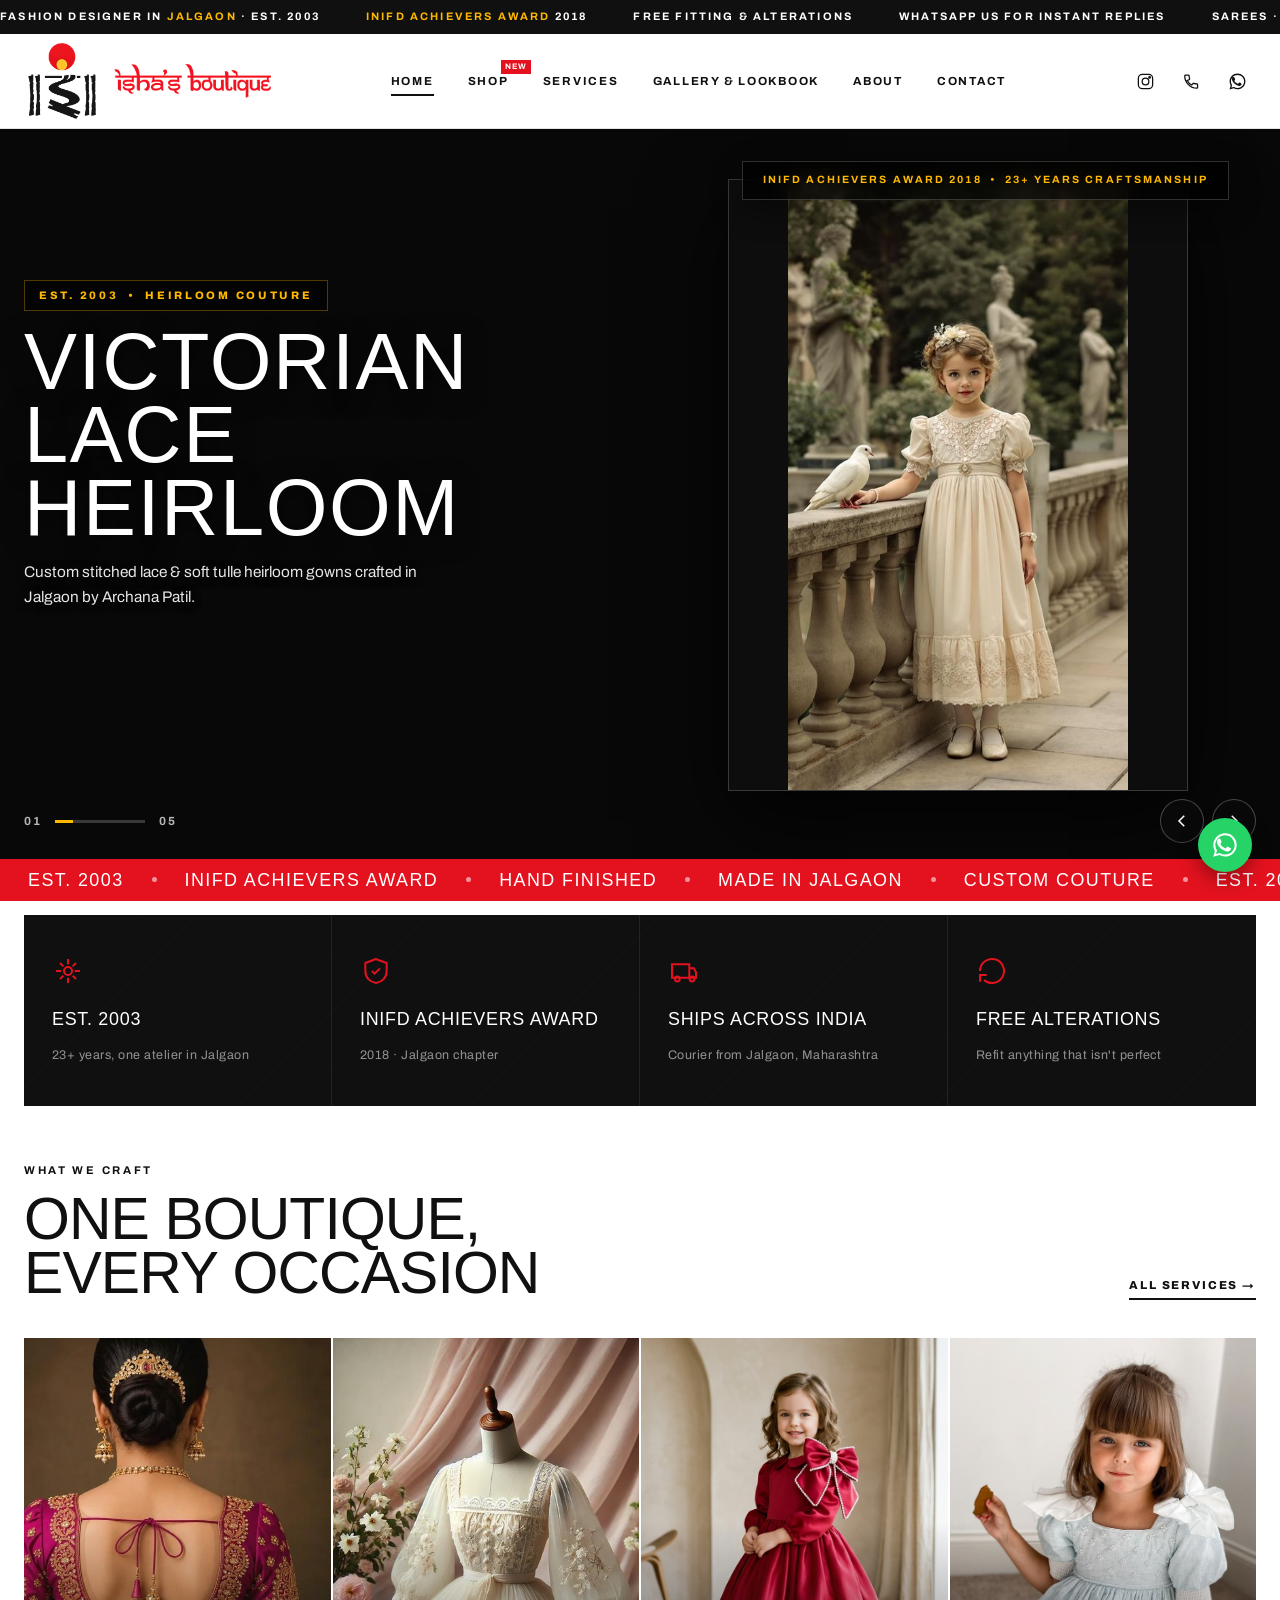
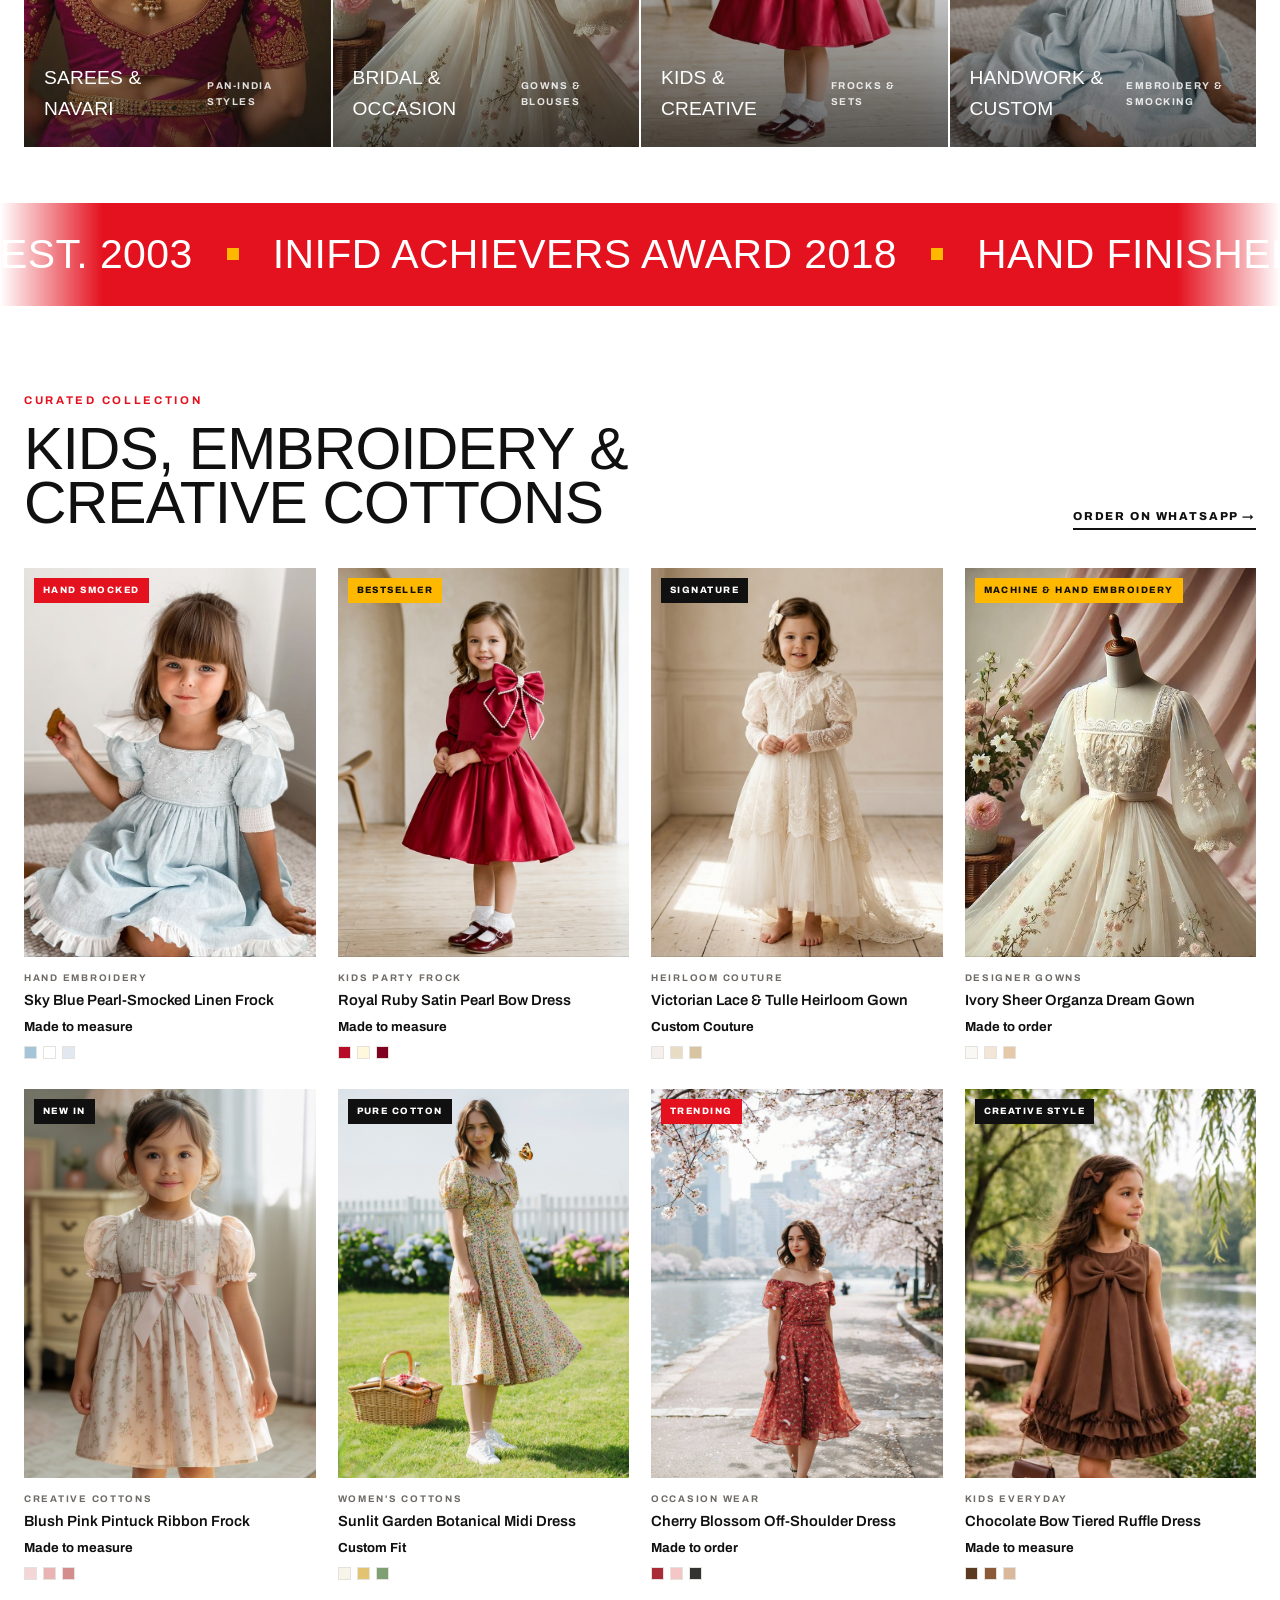
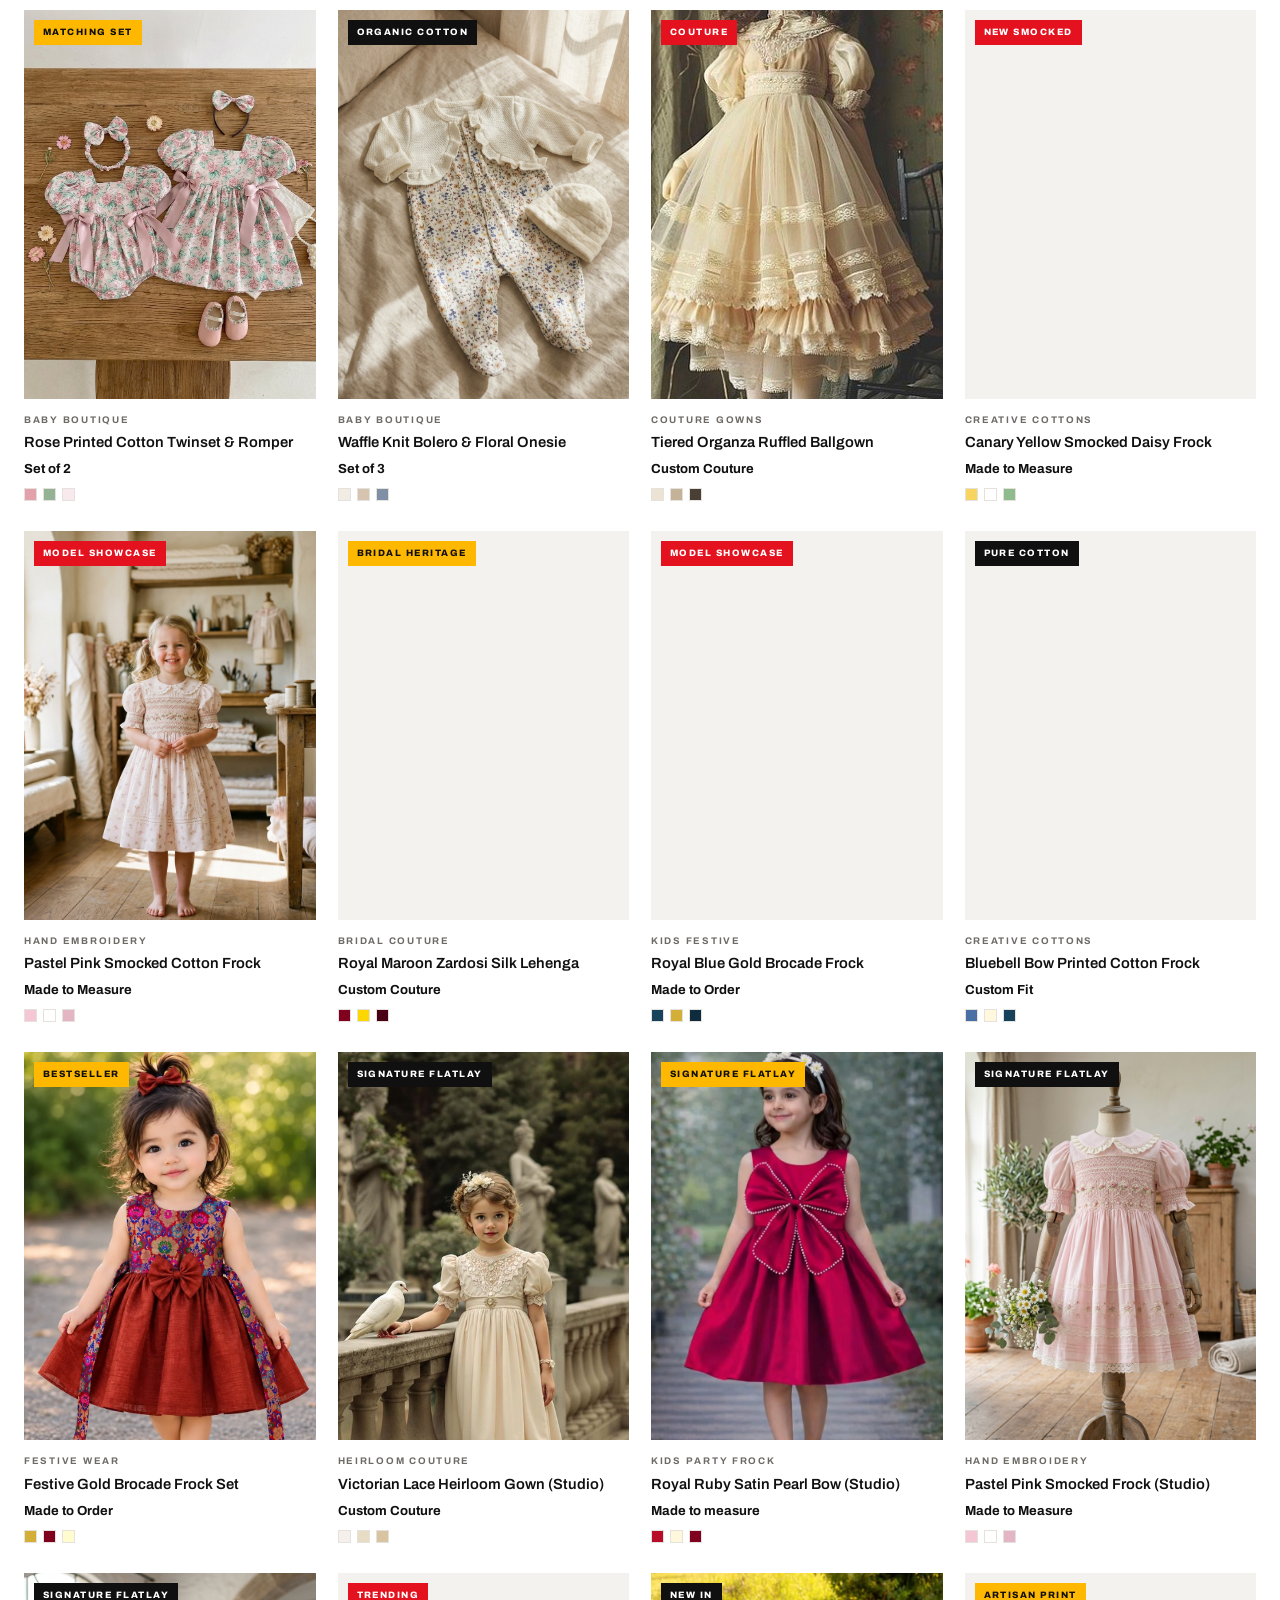
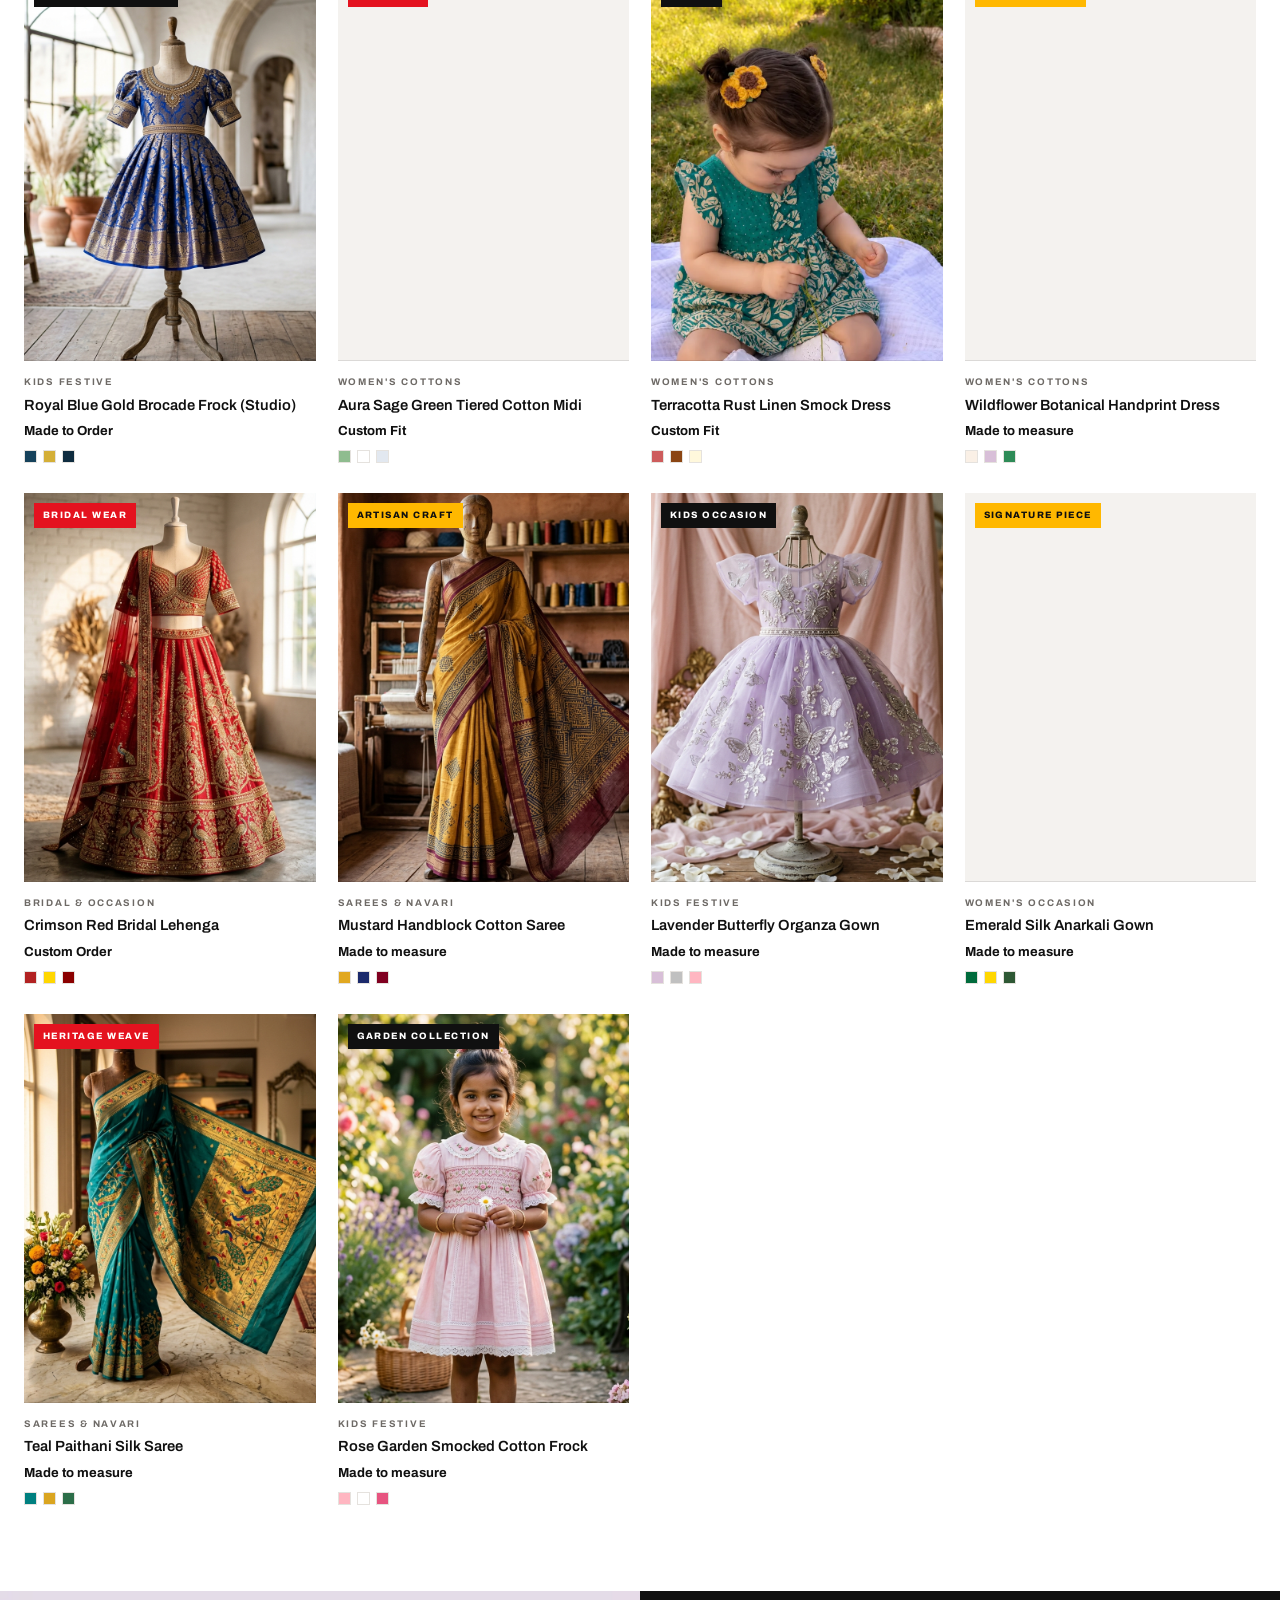
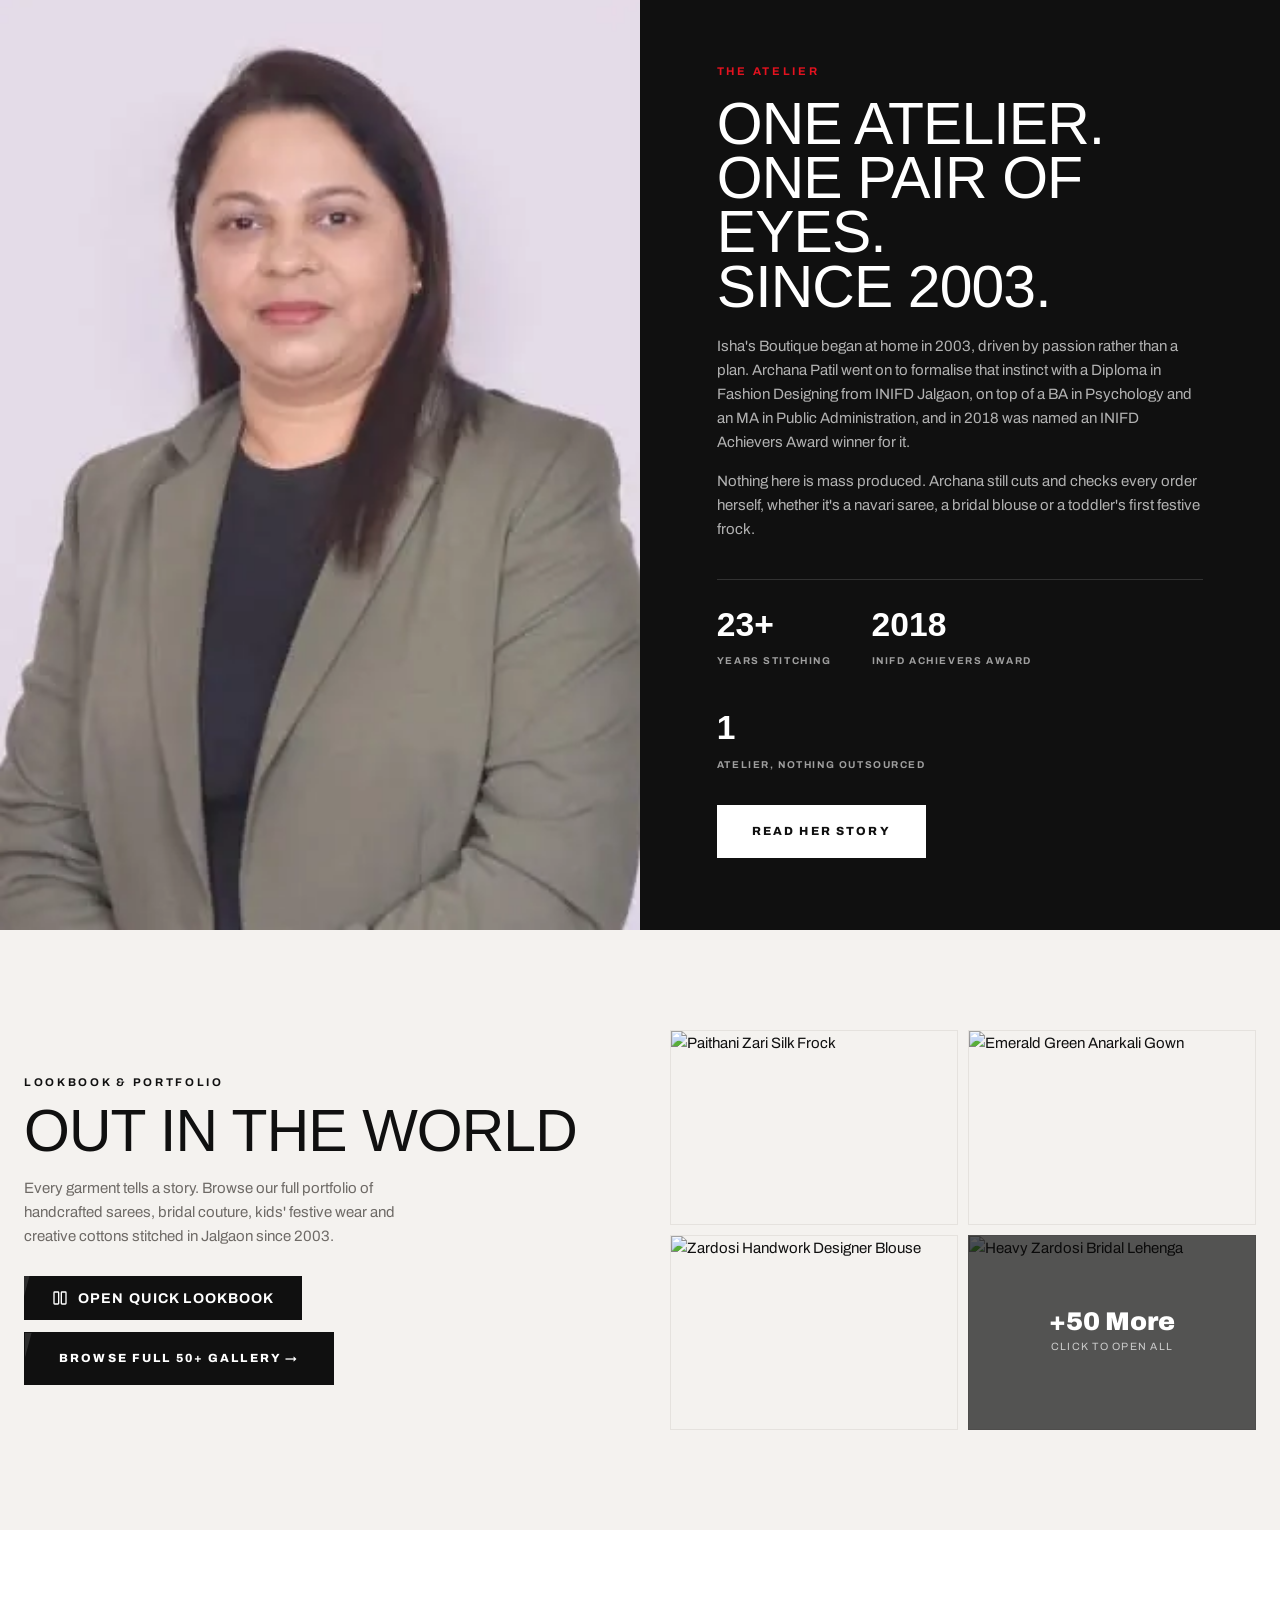
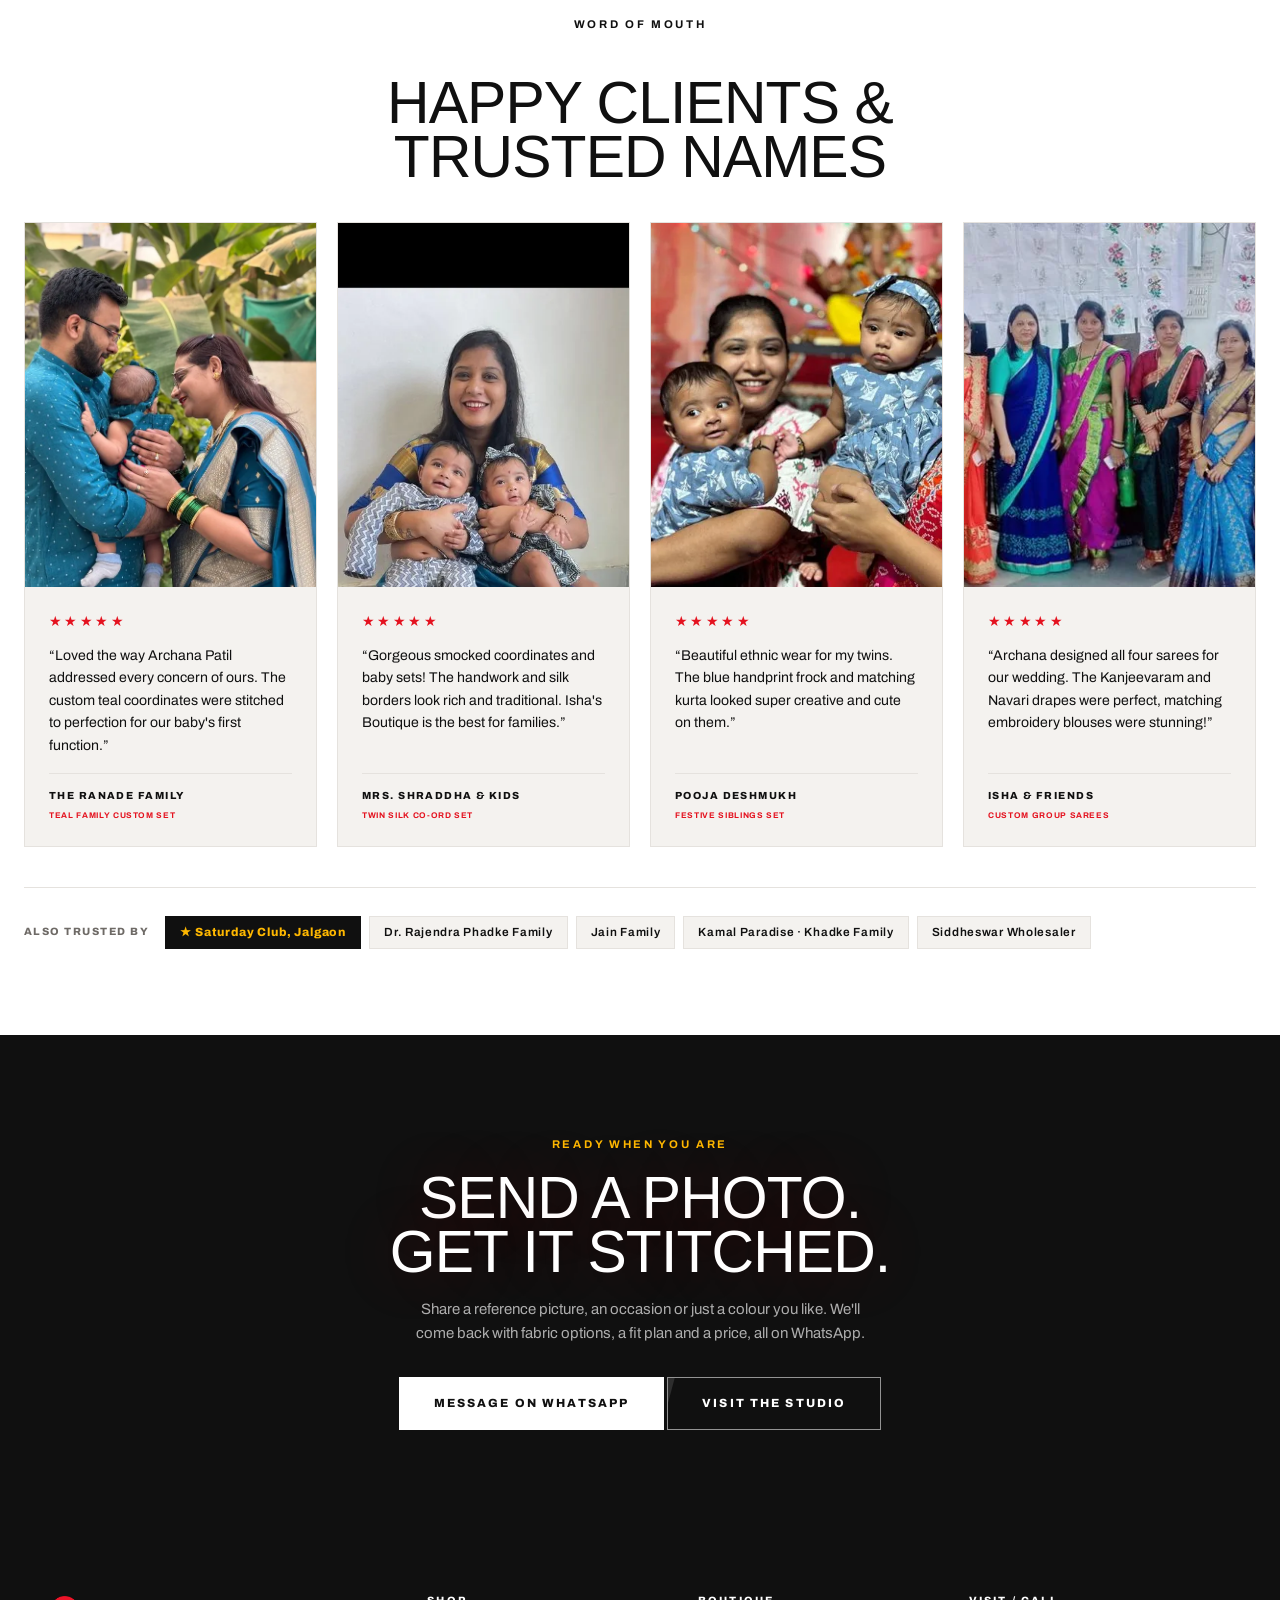
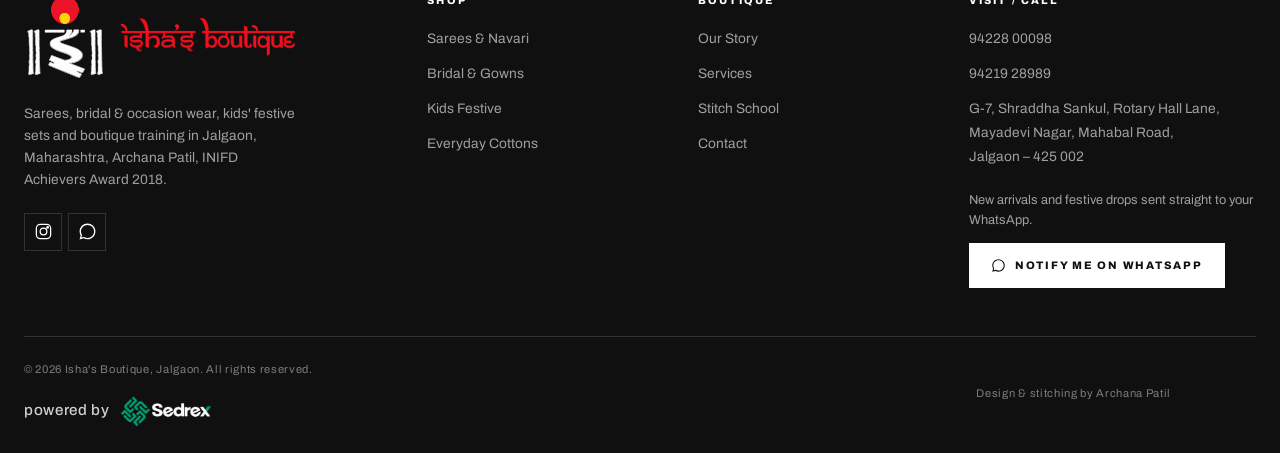
==== commit d6cd311f: "feat: Add work gallery page, zoomable lightbox modal, de-duplicated images, Navari saree photo updat" ====
--- a/index.html
+++ b/index.html
@@ -127,6 +127,7 @@
       <a href="index.html" class="active">Home</a>
       <a href="index.html#shop">Shop<span class="flag">New</span></a>
       <a href="services.html">Services</a>
+      <a href="gallery.html">Gallery &amp; Lookbook</a>
       <a href="about.html">About</a>
       <a href="contact.html">Contact</a>
     </nav>
@@ -355,7 +356,7 @@
       </div>
       <div class="tiles reveal reveal-stagger">
         <a href="services.html#stitching" class="tile">
-          <img src="assets/images/hero-saree.png" width="432" height="960" loading="lazy" decoding="async" alt="Royal Navari saree draping">
+          <img src="assets/images/hero-saree.png" width="432" height="960" loading="lazy" decoding="async" alt="Magenta Silk Saree with Hand-Embroidered Zardosi Blouse">
           <span class="tile-label"><b>Sarees &amp; Navari</b><span>Pan-India styles</span></span>
         </a>
         <a href="services.html#stitching" class="tile">
@@ -885,28 +886,31 @@
     <div class="wrap">
       <div class="lp-inner reveal">
         <div class="lp-text">
-          <span class="eyebrow">Lookbook</span>
+          <span class="eyebrow">Lookbook &amp; Portfolio</span>
           <h2>Out in the World</h2>
           <p>Every garment tells a story. Browse our full portfolio of handcrafted sarees, bridal couture, kids' festive wear and creative cottons stitched in Jalgaon since 2003.</p>
-          <button type="button" id="open-lookbook-btn" class="btn btn-ink">
-            <svg width="20" height="20" viewBox="0 0 24 24" fill="none" stroke="currentColor" stroke-width="2"><rect x="3" y="3" width="7" height="18" rx="1"/><rect x="14" y="3" width="7" height="18" rx="1"/></svg>
-            Open the Lookbook
-          </button>
+          <div style="display:flex; gap:12px; flex-wrap:wrap; margin-top:20px;">
+            <button type="button" id="open-lookbook-btn" class="btn btn-ink">
+              <svg width="20" height="20" viewBox="0 0 24 24" fill="none" stroke="currentColor" stroke-width="2"><rect x="3" y="3" width="7" height="18" rx="1"/><rect x="14" y="3" width="7" height="18" rx="1"/></svg>
+              Open Quick Lookbook
+            </button>
+            <a href="gallery.html" class="btn btn-outline-dark">Browse Full 50+ Gallery &rarr;</a>
+          </div>
         </div>
         <div class="lp-preview">
           <a href="#" class="lp-card" data-gallery-idx="0">
-            <img src="assets/images/flat-4-800w.webp" alt="Paithani Zari Silk Frock" loading="lazy">
+            <img src="assets/images/gallery/gallery-01.jpg" alt="Paithani Zari Silk Frock" loading="lazy">
           </a>
           <a href="#" class="lp-card" data-gallery-idx="1">
-            <img src="assets/images/hero-vogue-couture.png" alt="Atelier Silk Couture" loading="lazy">
-          </a>
-          <a href="#" class="lp-card" data-gallery-idx="2">
-            <img src="assets/images/model-2-800w.webp" alt="Lavender Smocked Organza" loading="lazy">
-          </a>
-          <a href="#" class="lp-card lp-card-more" data-gallery-idx="3" aria-label="See more in the lookbook">
-            <img src="assets/images/hero-bridal-couture.png" alt="Zardosi Bridal" loading="lazy">
+            <img src="assets/images/gallery/gallery-02.jpg" alt="Emerald Green Anarkali Gown" loading="lazy">
+          </a>
+          <a href="#" class="lp-card" data-gallery-idx="4">
+            <img src="assets/images/gallery/gallery-05.jpg" alt="Zardosi Handwork Designer Blouse" loading="lazy">
+          </a>
+          <a href="#" class="lp-card lp-card-more" data-gallery-idx="22" aria-label="See all 50+ images in lookbook">
+            <img src="assets/images/gallery/gallery-23.jpg" alt="Heavy Zardosi Bridal Lehenga" loading="lazy">
             <div class="lp-more-overlay">
-              <span>+16 More</span>
+              <span>+50 More</span>
               <small>Click to open all</small>
             </div>
           </a>
@@ -1052,7 +1056,13 @@
       </div>
     </div>
     <div class="footer-bottom">
-      <span>&copy; <span id="year"></span> Isha's Boutique, Jalgaon. All rights reserved.</span>
+      <div class="footer-bottom-left">
+        <span>&copy; <span id="year"></span> Isha's Boutique, Jalgaon. All rights reserved.</span>
+        <a href="https://sedrexai.com/" target="_blank" rel="noopener" class="powered-by-sedrex">
+          <span>powered by</span>
+          <img src="assets/images/sedrex-logo.png" alt="Sedrex">
+        </a>
+      </div>
       <span>Design &amp; stitching by Archana Patil</span>
     </div>
   </div>
--- a/assets/css/styles.css
+++ b/assets/css/styles.css
@@ -1,3 +1,17 @@
+
+/* Cross-Device & Processor Compatibility Enhancements */
+html {
+  -webkit-text-size-adjust: 100%;
+  text-size-adjust: 100%;
+  -webkit-tap-highlight-color: rgba(0, 0, 0, 0);
+}
+img {
+  -webkit-user-drag: none;
+}
+button, a, input, select, textarea {
+  touch-action: manipulation;
+}
+
 /* =============================================================
    ISHA'S BOUTIQUE ÔÇö DESIGN SYSTEM  v2 "SNITCH-STYLE"
    Jalgaon, Maharashtra ┬À Est. 15+ years ┬À Archana Patil
@@ -248,6 +262,7 @@
   top: 0;
   z-index: 120;
   background: rgba(255,255,255,.97);
+  -webkit-backdrop-filter: blur(10px);
   backdrop-filter: blur(10px);
   border-bottom: 1px solid var(--line);
 }
@@ -468,6 +483,7 @@
   color: var(--accent-2);
   margin-bottom: 14px;
   background: rgba(0,0,0,.5);
+  -webkit-backdrop-filter: blur(8px);
   backdrop-filter: blur(8px);
   padding: 6px 14px;
   border: 1px solid rgba(255,184,0,.3);
@@ -501,6 +517,7 @@
   right: clamp(24px, 4vw, 64px);
   z-index: 10;
   background: rgba(0,0,0,.75);
+  -webkit-backdrop-filter: blur(12px);
   backdrop-filter: blur(12px);
   padding: 10px 20px;
   border: 1px solid rgba(255,255,255,.18);
@@ -583,6 +600,7 @@
   text-transform: uppercase;
   padding: 5px 12px;
   background: rgba(255,255,255,.12);
+  -webkit-backdrop-filter: blur(8px);
   backdrop-filter: blur(8px);
   color: rgba(255,255,255,.9);
   border: 1px solid rgba(255,255,255,.15);
@@ -704,6 +722,7 @@
   align-items: center;
   gap: 18px;
   background: rgba(12,12,12,.82);
+  -webkit-backdrop-filter: blur(14px);
   backdrop-filter: blur(14px);
   -webkit-backdrop-filter: blur(14px);
   padding: 12px 24px;
@@ -783,6 +802,7 @@
   border-radius: 50%;
   border: 1px solid rgba(255,255,255,.25);
   background: rgba(12,12,12,.6);
+  -webkit-backdrop-filter: blur(8px);
   backdrop-filter: blur(8px);
   color: #fff;
   display: flex;
@@ -810,6 +830,7 @@
   gap: 8px;
   padding: 5px 12px 5px 5px;
   background: rgba(12,12,12,.7);
+  -webkit-backdrop-filter: blur(10px);
   backdrop-filter: blur(10px);
   border: 1.5px solid rgba(255,255,255,.12);
   color: rgba(255,255,255,.6);
@@ -1423,6 +1444,7 @@
   position: fixed;
   inset: 0;
   background: rgba(8,8,8,.96);
+  -webkit-backdrop-filter: blur(12px);
   backdrop-filter: blur(12px);
   -webkit-backdrop-filter: blur(12px);
   z-index: 1000;
@@ -1495,20 +1517,301 @@
 }
 .modal-prev { left: -70px; }
 .modal-next { right: -70px; }
+.modal-caption-wrap {
+  display: flex;
+  flex-direction: column;
+  align-items: center;
+  margin-top: 16px;
+  z-index: 1005;
+}
 .modal-caption {
-  margin-top: 20px;
   color: #fff;
-  font-size: .8rem;
-  letter-spacing: .15em;
+  font-size: .85rem;
+  letter-spacing: .12em;
   text-transform: uppercase;
   font-weight: 700;
   text-align: center;
+  max-width: 600px;
 }
 .modal-counter {
-  margin-top: 8px;
-  color: rgba(255,255,255,.4);
-  font-size: .7rem;
+  margin-top: 6px;
+  color: rgba(255,255,255,.5);
+  font-size: .75rem;
   letter-spacing: .1em;
+}
+
+/* Modal Zoom Toolbar & Image Container */
+.modal-zoom-bar {
+  position: absolute;
+  top: 24px;
+  left: 24px;
+  display: flex;
+  align-items: center;
+  gap: 8px;
+  background: rgba(255, 255, 255, 0.08);
+  -webkit-backdrop-filter: blur(8px);
+  backdrop-filter: blur(8px);
+  -webkit-backdrop-filter: blur(8px);
+  border: 1px solid rgba(255, 255, 255, 0.15);
+  padding: 6px 12px;
+  border-radius: 30px;
+  z-index: 1010;
+}
+.zoom-btn {
+  background: none;
+  border: none;
+  color: #fff;
+  cursor: pointer;
+  padding: 4px;
+  display: flex;
+  align-items: center;
+  justify-content: center;
+  border-radius: 50%;
+  transition: background .2s ease, transform .2s ease;
+}
+.zoom-btn:hover {
+  background: rgba(255, 255, 255, 0.2);
+  transform: scale(1.1);
+}
+.zoom-btn svg {
+  width: 18px;
+  height: 18px;
+}
+.zoom-level-indicator {
+  color: rgba(255, 255, 255, 0.85);
+  font-size: 0.75rem;
+  font-weight: 600;
+  min-width: 42px;
+  text-align: center;
+  font-variant-numeric: tabular-nums;
+  border-left: 1px solid rgba(255, 255, 255, 0.2);
+  padding-left: 8px;
+  margin-left: 4px;
+}
+.modal-img-container {
+  width: 100%;
+  height: 100%;
+  display: flex;
+  align-items: center;
+  justify-content: center;
+  overflow: hidden;
+  position: relative;
+  user-select: none;
+}
+.modal-img {
+  max-width: 100%;
+  max-height: 100%;
+  object-fit: contain;
+  box-shadow: 0 20px 60px rgba(0,0,0,.6);
+  transition: transform 0.25s cubic-bezier(0.2, 0, 0.2, 1);
+  cursor: zoom-in;
+  transform-origin: center center;
+}
+.modal-img.is-zoomed {
+  cursor: grab;
+}
+.modal-img.is-dragging {
+  cursor: grabbing;
+  transition: none;
+}
+
+/* -------------------- Dedicated Gallery Page Styles -------------------- */
+.gallery-hero {
+  padding: 140px 0 40px;
+  background: linear-gradient(180deg, #FBF9F5 0%, #F5F1E8 100%);
+  border-bottom: 1px solid rgba(0,0,0,.06);
+}
+.gallery-hero-inner {
+  max-width: 760px;
+  margin: 0 auto;
+}
+.gallery-hero h1 {
+  font-family: var(--font-heading, "Cormorant Garamond", serif);
+  font-size: clamp(2.2rem, 4vw, 3.4rem);
+  line-height: 1.15;
+  color: #1A1A1A;
+  margin: 12px 0 16px;
+}
+.gallery-hero .lead {
+  font-size: 1.05rem;
+  line-height: 1.6;
+  color: #555;
+}
+.gallery-filters {
+  display: flex;
+  flex-wrap: wrap;
+  align-items: center;
+  justify-content: center;
+  gap: 10px;
+  margin-top: 32px;
+}
+.filter-btn {
+  background: #FFF;
+  border: 1px solid rgba(0,0,0,.12);
+  color: #444;
+  padding: 10px 22px;
+  border-radius: 30px;
+  font-size: 0.85rem;
+  font-weight: 600;
+  letter-spacing: 0.03em;
+  cursor: pointer;
+  transition: all 0.25s ease;
+  box-shadow: 0 2px 6px rgba(0,0,0,.03);
+}
+.filter-btn:hover {
+  border-color: #1A1A1A;
+  color: #1A1A1A;
+  transform: translateY(-1px);
+}
+.filter-btn.is-active {
+  background: #1A1A1A;
+  color: #FFF;
+  border-color: #1A1A1A;
+  box-shadow: 0 4px 12px rgba(0,0,0,.15);
+}
+
+.gallery-section {
+  padding: 40px 0 90px;
+}
+.gallery-grid {
+  display: grid;
+  grid-template-columns: repeat(auto-fill, minmax(280px, 1fr));
+  gap: 24px;
+}
+.gallery-grid > * {
+  opacity: 1 !important;
+  transform: none !important;
+}
+.gallery-card {
+  background: #FFF;
+  border-radius: 12px;
+  overflow: hidden;
+  box-shadow: 0 6px 20px rgba(0,0,0,.04);
+  border: 1px solid rgba(0,0,0,.06);
+  transition: transform 0.3s ease, box-shadow 0.3s ease, opacity 0.3s ease;
+  display: flex;
+  flex-direction: column;
+  cursor: pointer;
+  opacity: 1 !important;
+  visibility: visible !important;
+}
+.gallery-card.is-hidden {
+  display: none !important;
+}
+.gallery-card:hover {
+  transform: translateY(-5px);
+  box-shadow: 0 16px 36px rgba(0,0,0,.09);
+}
+.gallery-card-media {
+  position: relative;
+  width: 100%;
+  height: 340px;
+  overflow: hidden;
+  background: #EFECE6;
+}
+.gallery-card-media img {
+  width: 100%;
+  height: 100%;
+  object-fit: cover;
+  transition: transform 0.5s ease, opacity 0.3s ease;
+}
+.gallery-card:hover .gallery-card-media img {
+  transform: scale(1.06);
+}
+.gallery-card-badge {
+  position: absolute;
+  top: 14px;
+  left: 14px;
+  background: rgba(26,26,26,.85);
+  -webkit-backdrop-filter: blur(4px);
+  backdrop-filter: blur(4px);
+  color: #FFF;
+  font-size: 0.68rem;
+  font-weight: 700;
+  text-transform: uppercase;
+  letter-spacing: 0.1em;
+  padding: 5px 12px;
+  border-radius: 20px;
+  z-index: 2;
+}
+.gallery-card-overlay {
+  position: absolute;
+  inset: 0;
+  background: rgba(0,0,0,0.35);
+  display: flex;
+  align-items: center;
+  justify-content: center;
+  opacity: 0;
+  transition: opacity 0.3s ease;
+  z-index: 3;
+}
+.gallery-card:hover .gallery-card-overlay {
+  opacity: 1;
+}
+.gallery-card-zoom-icon {
+  background: #FFF;
+  color: #1A1A1A;
+  padding: 10px 18px;
+  border-radius: 25px;
+  font-size: 0.78rem;
+  font-weight: 700;
+  letter-spacing: 0.05em;
+  display: flex;
+  align-items: center;
+  gap: 6px;
+  box-shadow: 0 8px 20px rgba(0,0,0,.2);
+  transform: translateY(10px);
+  transition: transform 0.3s ease;
+}
+.gallery-card:hover .gallery-card-zoom-icon {
+  transform: translateY(0);
+}
+.gallery-card-info {
+  padding: 16px 18px;
+  display: flex;
+  flex-direction: column;
+  justify-content: space-between;
+  flex-grow: 1;
+}
+.gallery-card-title {
+  font-family: var(--font-heading, "Cormorant Garamond", serif);
+  font-size: 1.15rem;
+  font-weight: 600;
+  color: #1A1A1A;
+  margin-bottom: 6px;
+  line-height: 1.3;
+}
+.gallery-card-cat {
+  font-size: 0.75rem;
+  color: #888;
+  text-transform: uppercase;
+  letter-spacing: 0.08em;
+}
+
+/* Responsive Device Tweaks for Gallery */
+@media (max-width: 1200px) {
+  .gallery-grid { grid-template-columns: repeat(3, 1fr); gap: 20px; }
+}
+@media (max-width: 900px) {
+  .gallery-hero { padding: 110px 0 30px; }
+  .gallery-grid { grid-template-columns: repeat(2, 1fr); gap: 16px; }
+  .gallery-card-media { height: 280px; }
+}
+@media (max-width: 600px) {
+  .gallery-hero { padding: 95px 0 20px; }
+  .gallery-filters { gap: 6px; margin-top: 20px; }
+  .filter-btn { padding: 7px 14px; font-size: 0.78rem; }
+  .gallery-section { padding: 24px 0 60px; }
+  .gallery-grid { grid-template-columns: repeat(2, 1fr); gap: 12px; }
+  .gallery-card-media { height: 210px; }
+  .gallery-card-badge { font-size: 0.58rem; padding: 3px 8px; top: 8px; left: 8px; }
+  .gallery-card-info { padding: 10px; }
+  .gallery-card-title { font-size: 0.95rem; margin-bottom: 3px; }
+  .gallery-card-cat { font-size: 0.68rem; }
+}
+@media (max-width: 400px) {
+  .gallery-grid { grid-template-columns: 1fr; gap: 16px; }
+  .gallery-card-media { height: 320px; }
 }
 
 @media (max-width: 1024px) {
@@ -1662,6 +1965,32 @@
   padding-top: 24px; padding-right: 85px;
   font-size:.7rem; letter-spacing:.06em;
   color: rgba(255,255,255,.45);
+}
+.footer-bottom-left {
+  display: flex;
+  flex-direction: column;
+  gap: 8px;
+}
+.powered-by-sedrex {
+  display: inline-flex;
+  align-items: center;
+  gap: 10px;
+  font-size: 0.95rem;
+  color: rgba(255, 255, 255, 0.8);
+  font-weight: 500;
+  text-decoration: none;
+  transition: opacity 0.2s ease, transform 0.2s ease;
+  margin-top: 6px;
+}
+.powered-by-sedrex:hover {
+  opacity: 1;
+  transform: translateY(-1px);
+}
+.powered-by-sedrex img {
+  height: 34px;
+  width: auto;
+  display: inline-block;
+  vertical-align: middle;
 }
 
 /* -------------------- WhatsApp float -------------------- */
@@ -2145,4 +2474,4 @@
   animation: scrollHintPulse 2s ease infinite;
 }
 @keyframes scrollHintPulse{ 0%,100%{ opacity:.4; } 50%{ opacity:1; } }
-@media (max-width: 680px){ .scroll-hint{ display: block; } }
+@media (max-width: 680px){ .scroll-hint{ display: block; } }
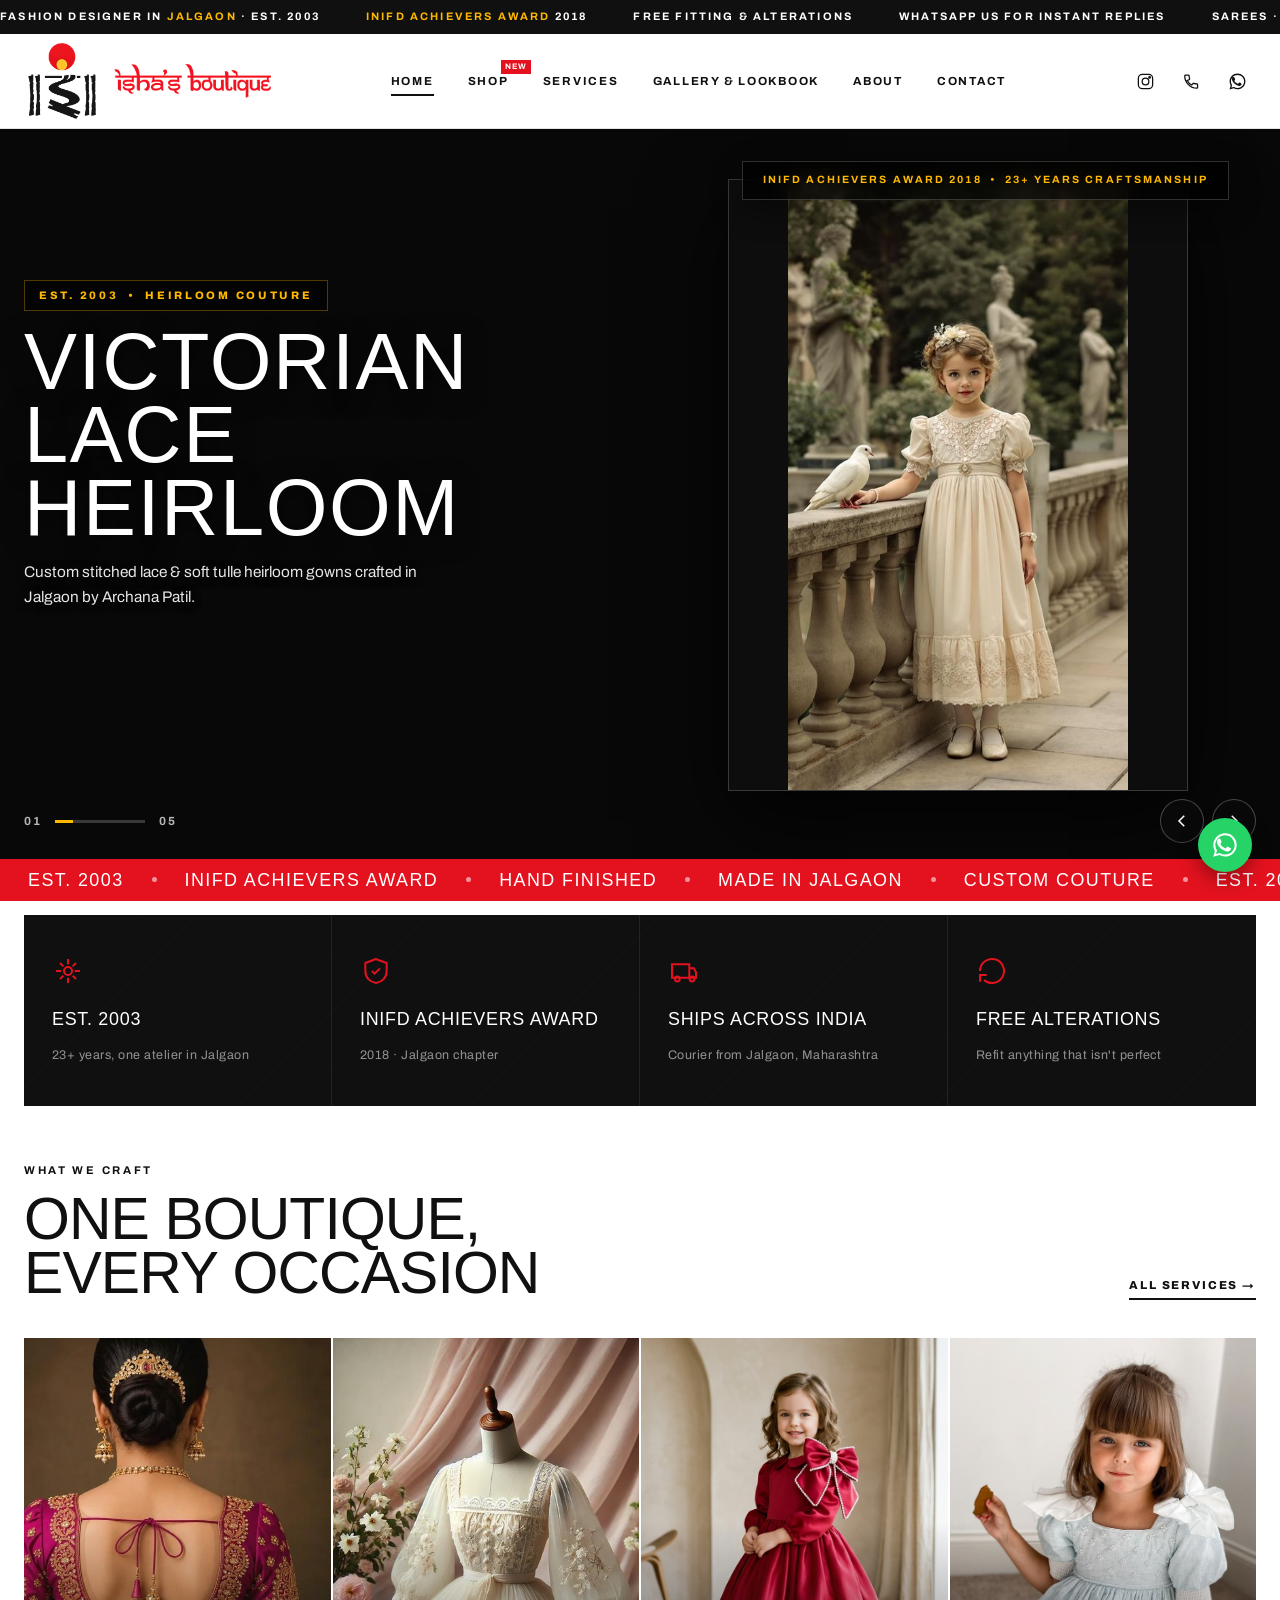
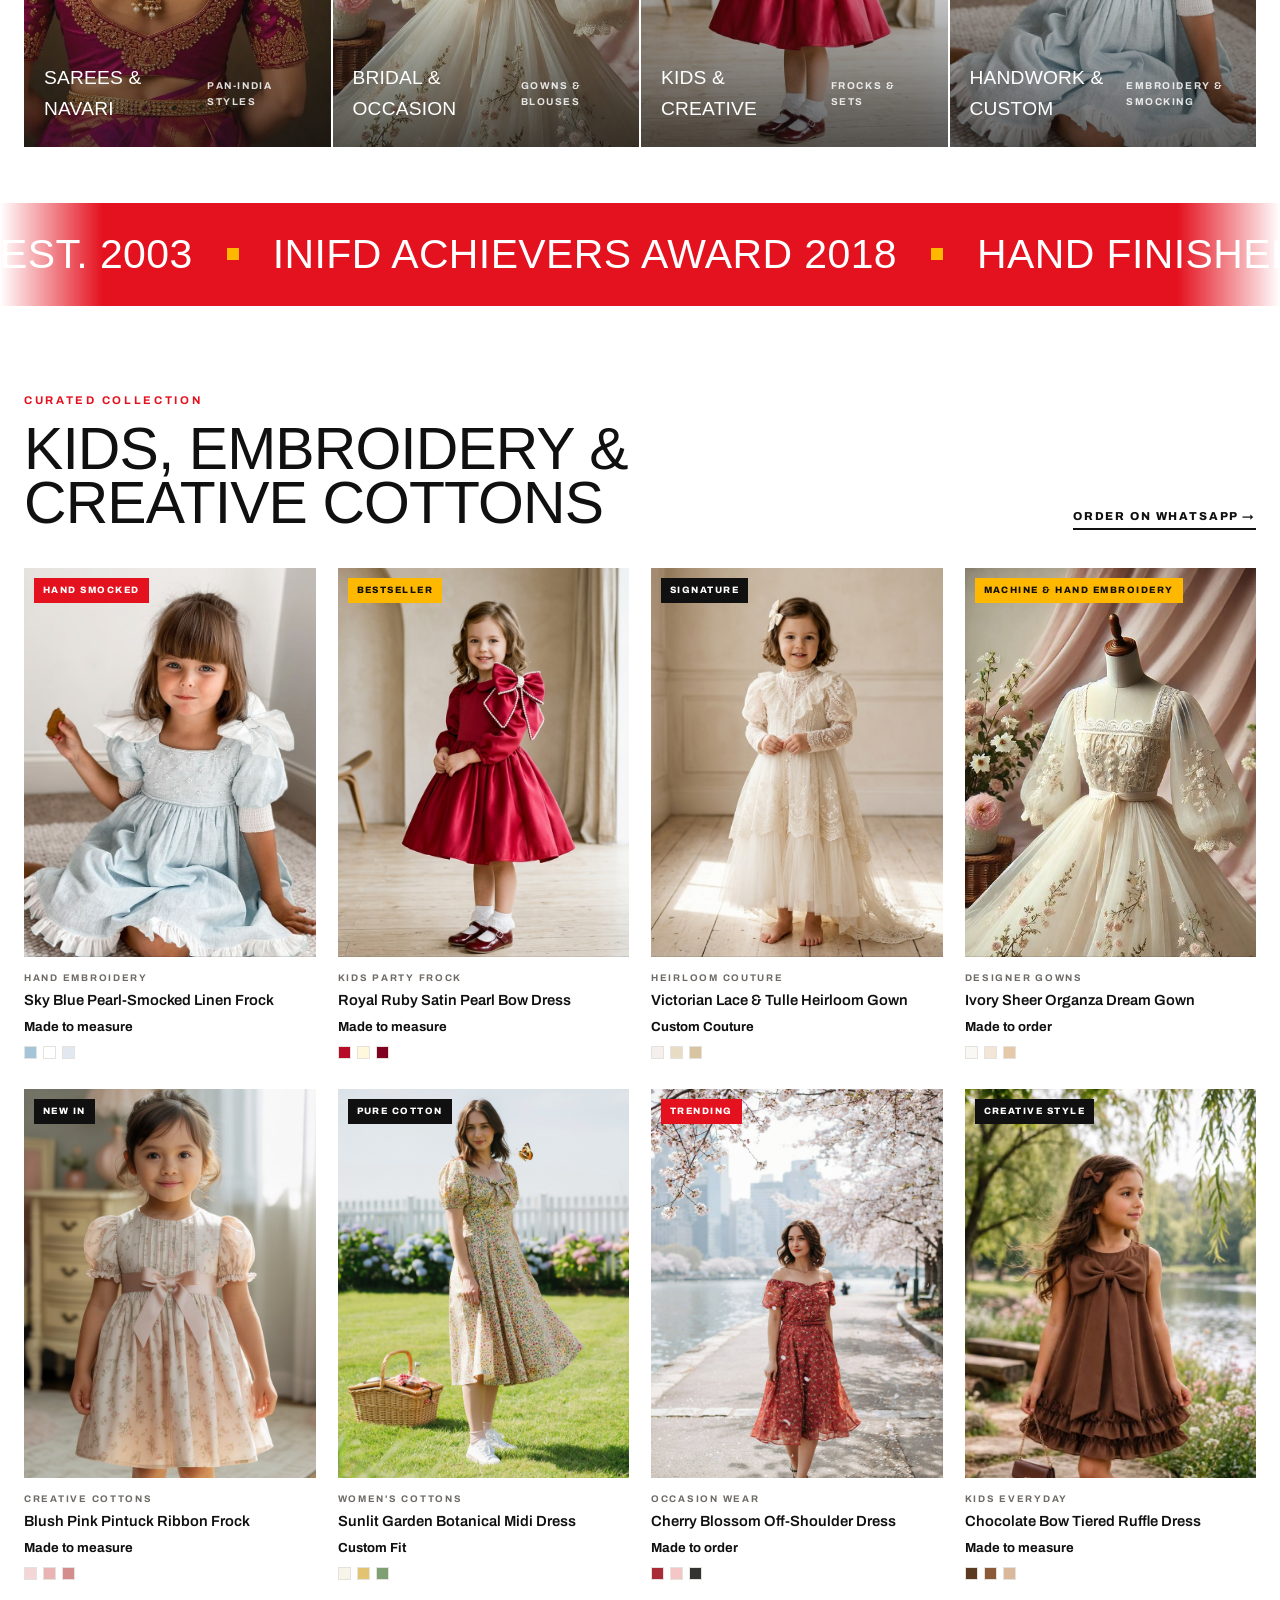
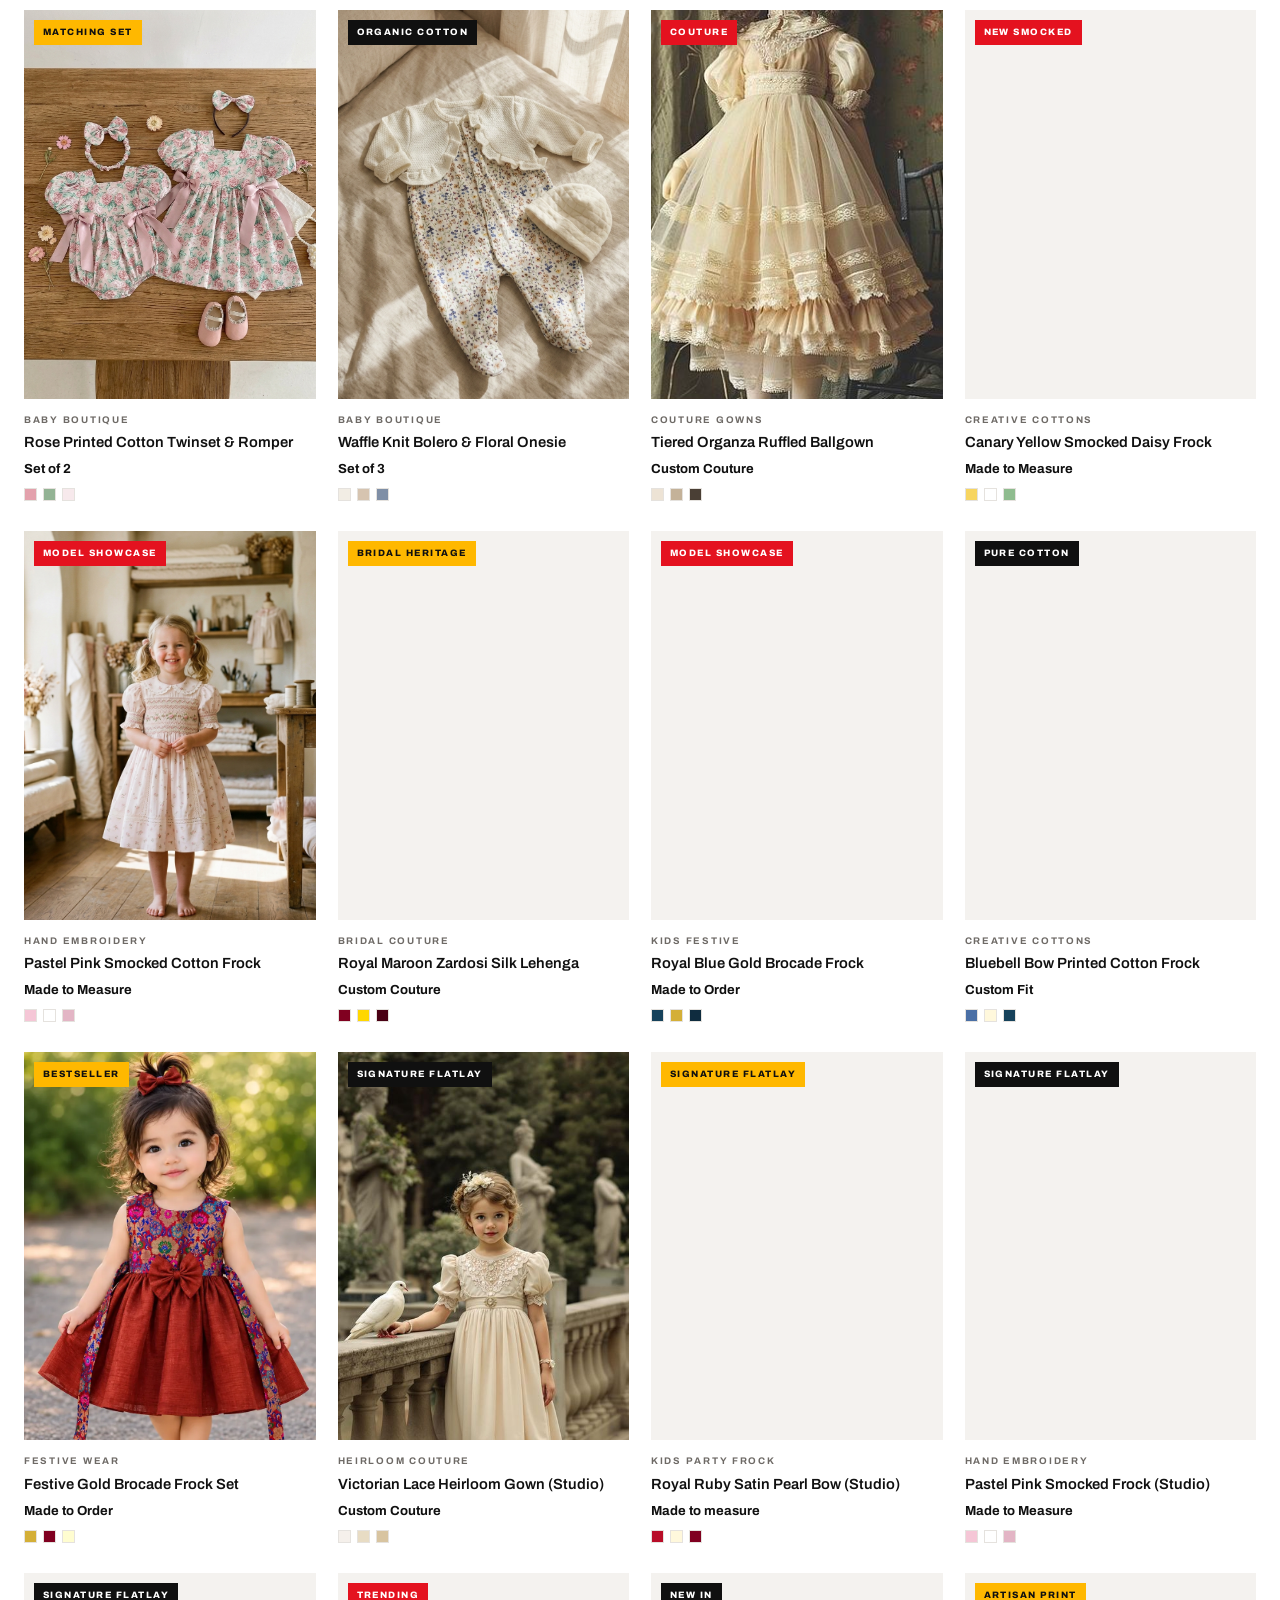
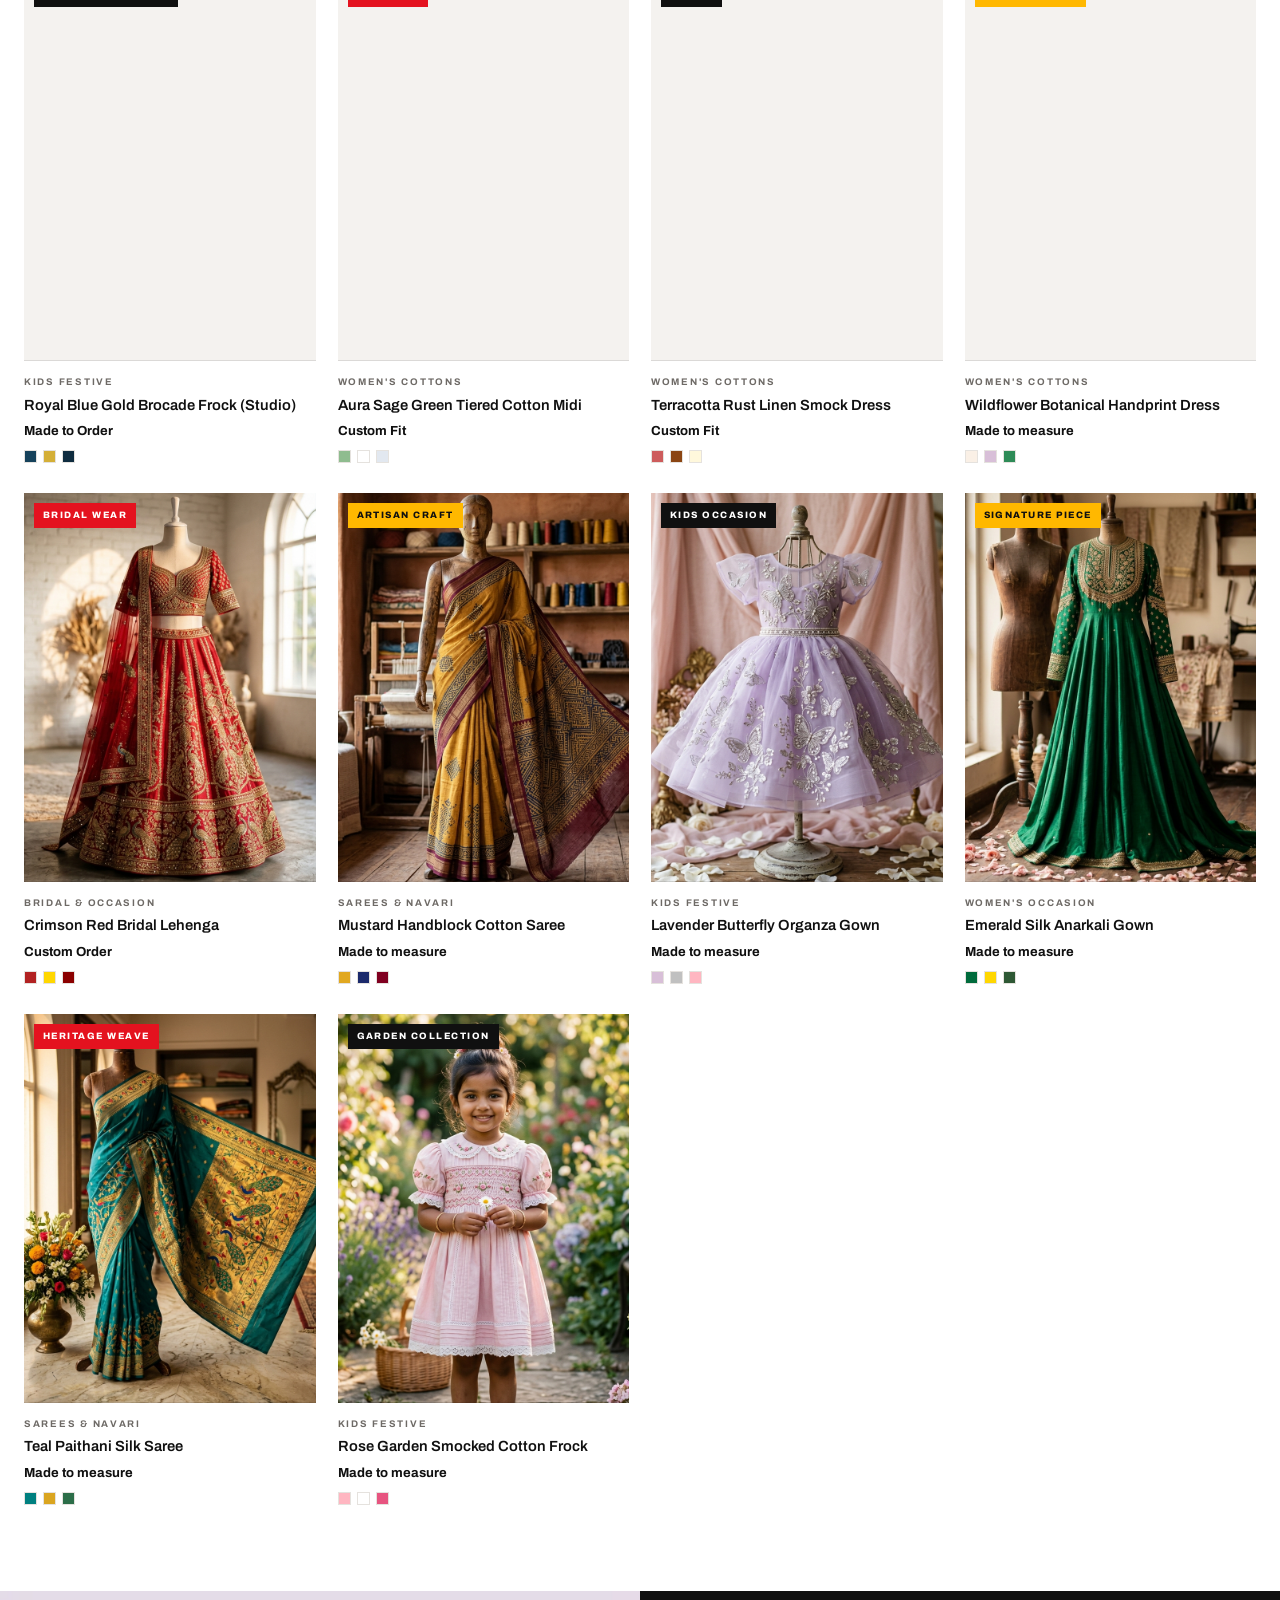
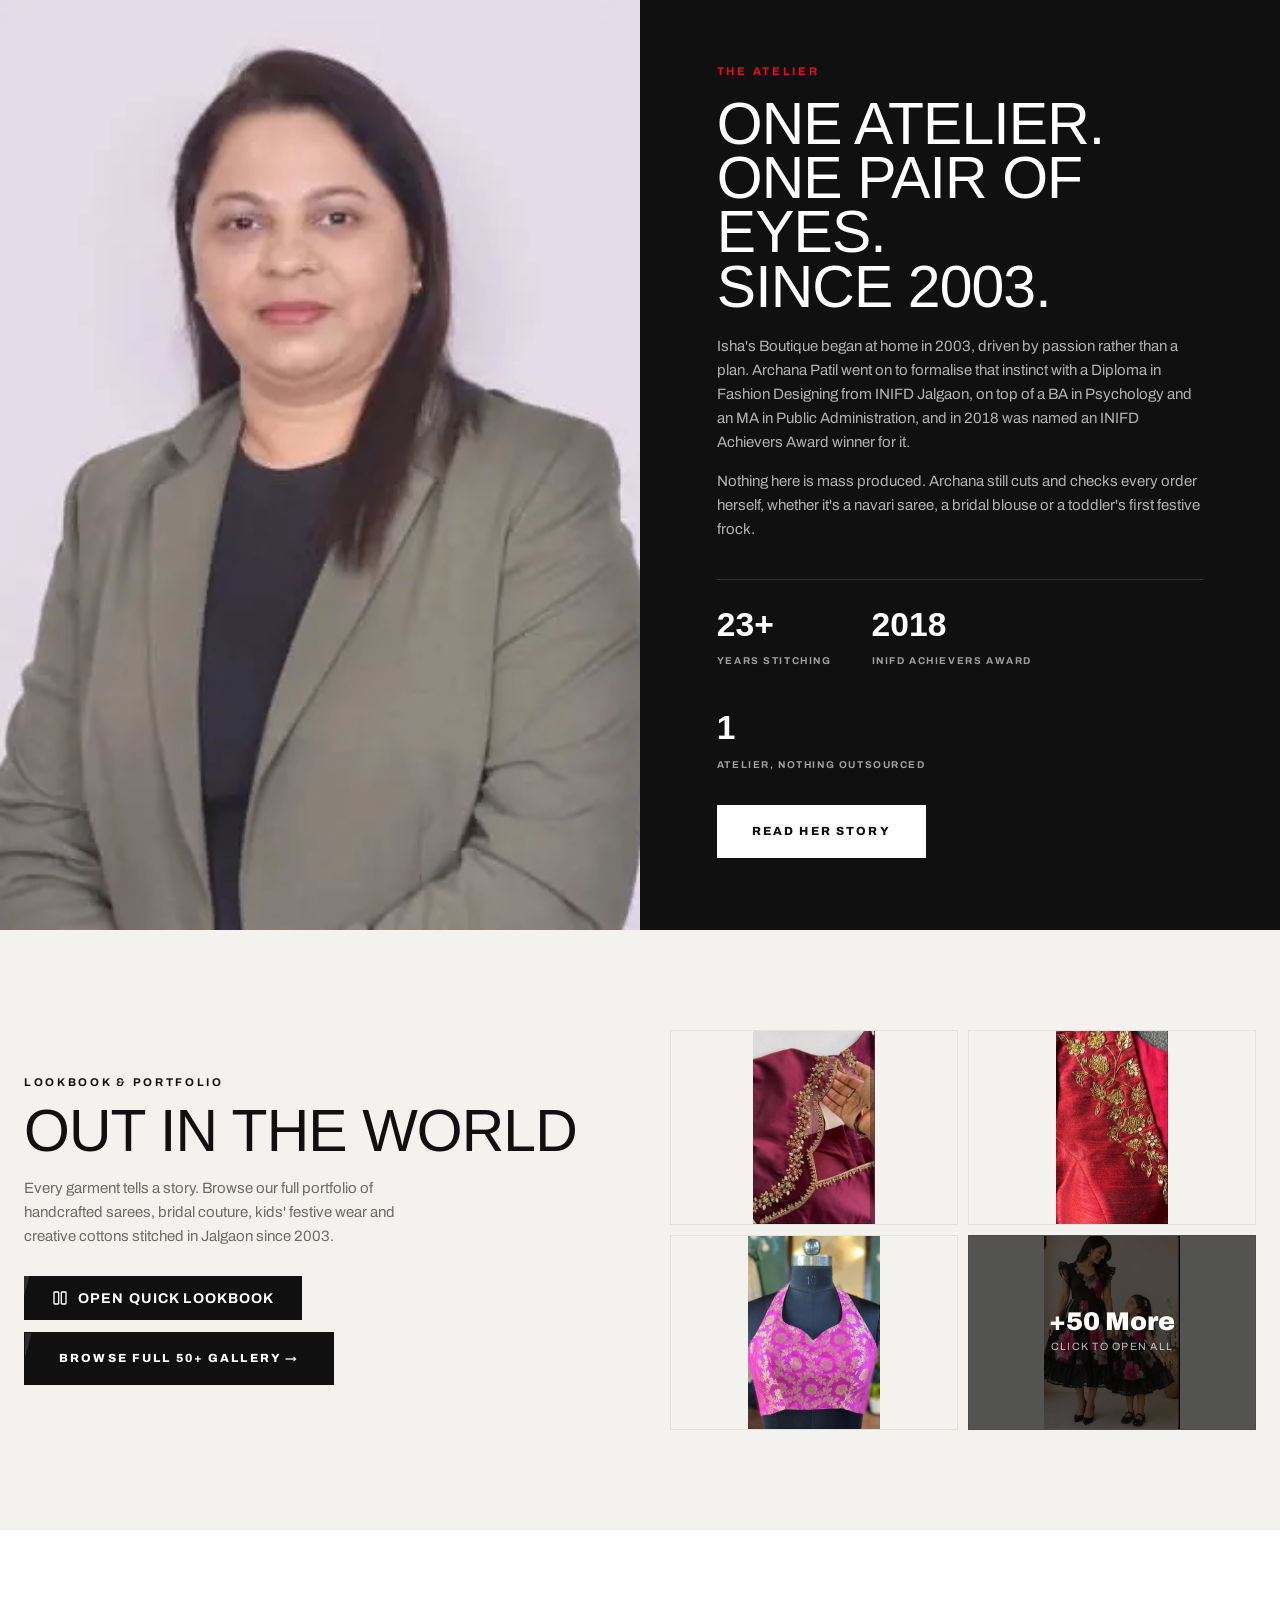
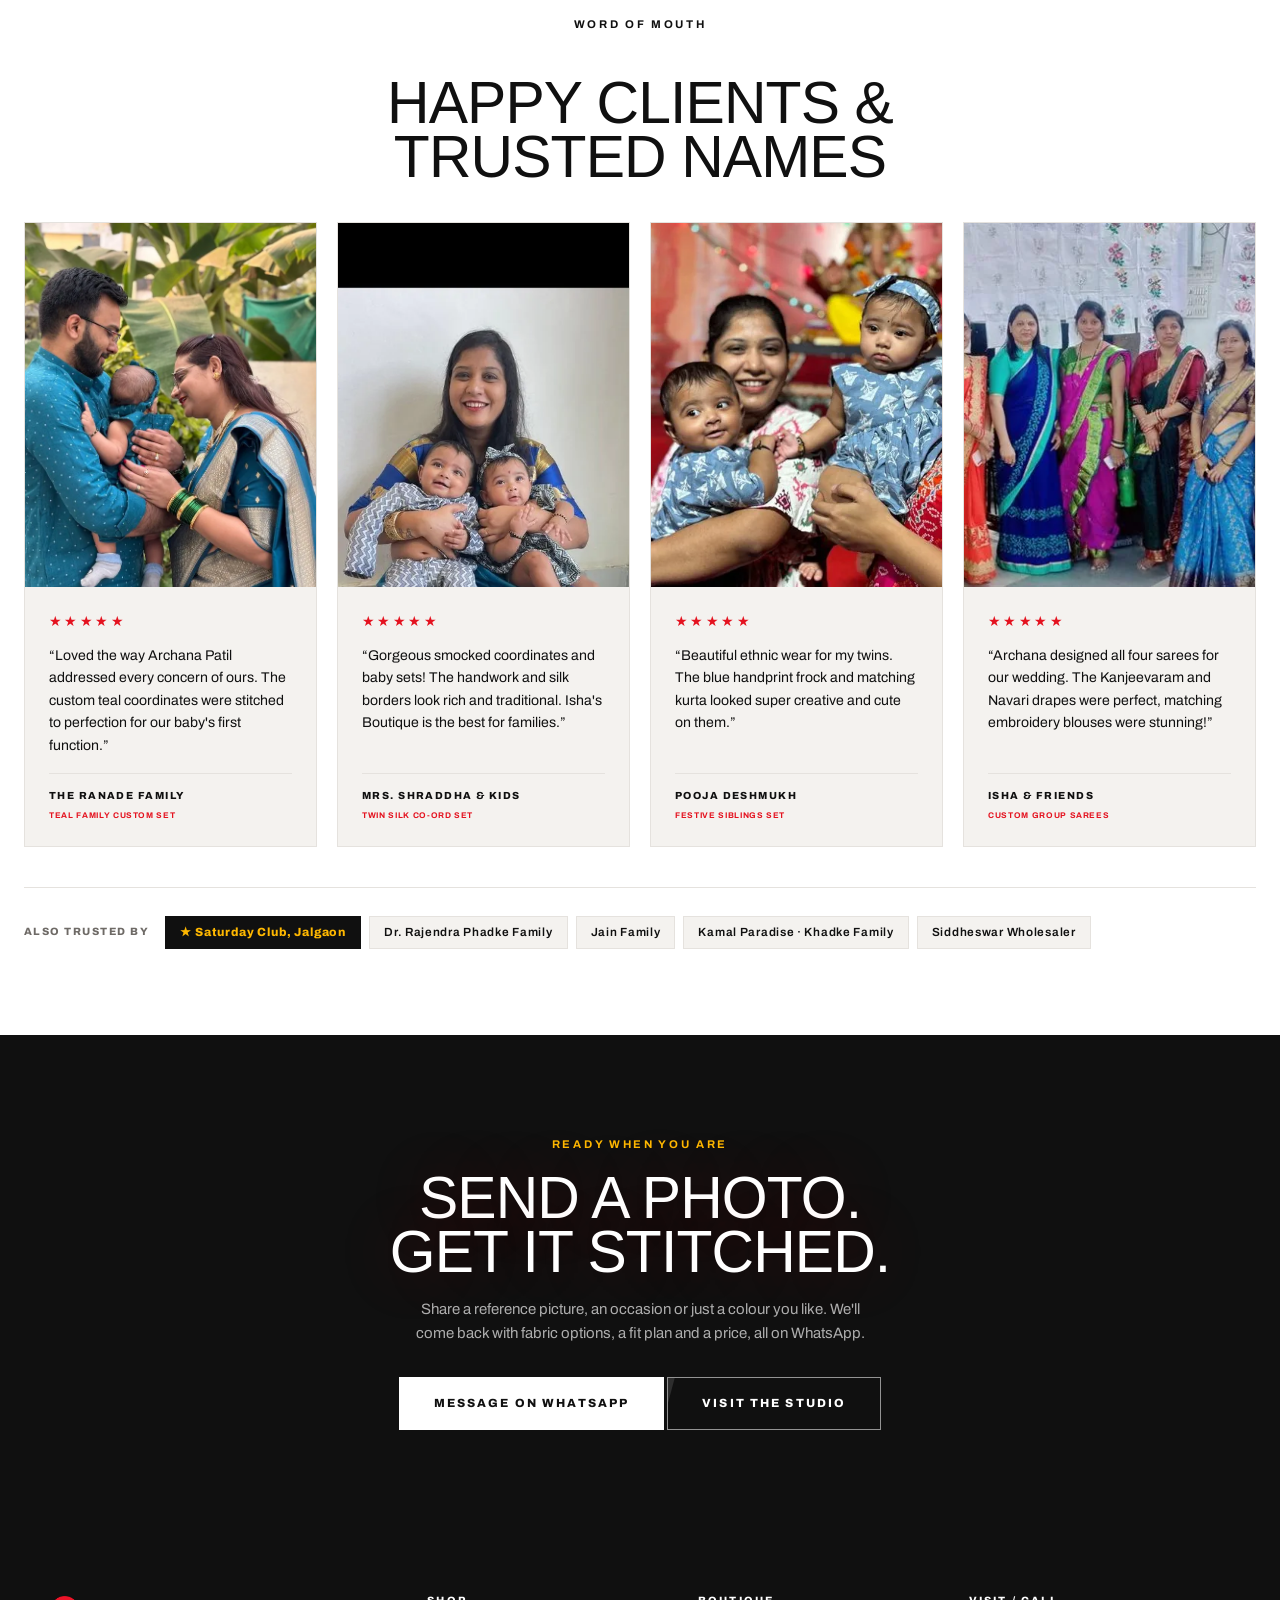
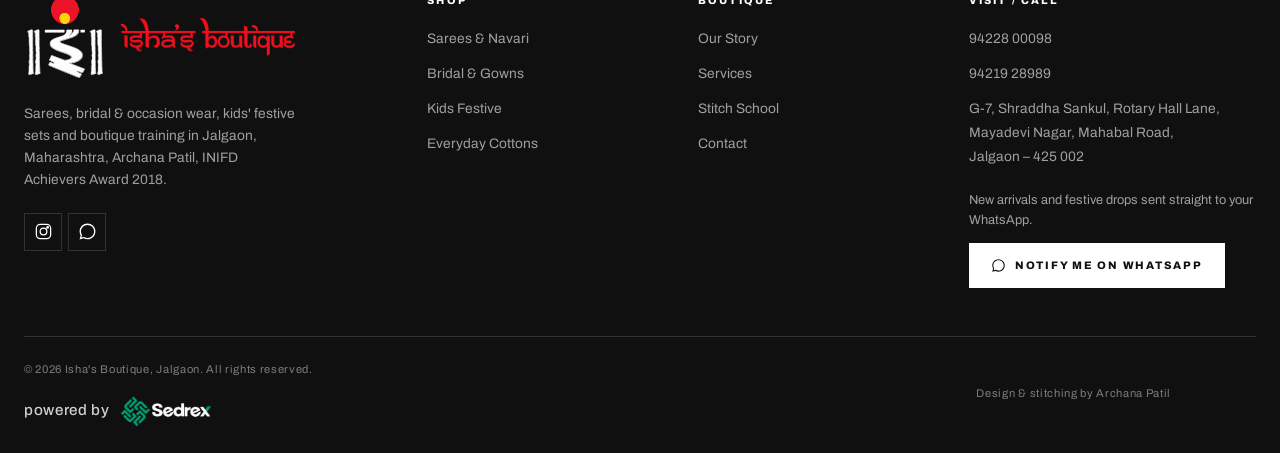
==== commit a00ffe87: "fix: Align gallery image paths case sensitivity with Git tracked folder for Linux/Vercel compatibili" ====
--- a/index.html
+++ b/index.html
@@ -899,16 +899,16 @@
         </div>
         <div class="lp-preview">
           <a href="#" class="lp-card" data-gallery-idx="0">
-            <img src="assets/images/gallery/gallery-01.jpg" alt="Paithani Zari Silk Frock" loading="lazy">
+            <img src="assets/images/Gallery/gallery-01.jpg" alt="Paithani Zari Silk Frock" loading="lazy">
           </a>
           <a href="#" class="lp-card" data-gallery-idx="1">
-            <img src="assets/images/gallery/gallery-02.jpg" alt="Emerald Green Anarkali Gown" loading="lazy">
+            <img src="assets/images/Gallery/gallery-02.jpg" alt="Emerald Green Anarkali Gown" loading="lazy">
           </a>
           <a href="#" class="lp-card" data-gallery-idx="4">
-            <img src="assets/images/gallery/gallery-05.jpg" alt="Zardosi Handwork Designer Blouse" loading="lazy">
+            <img src="assets/images/Gallery/gallery-05.jpg" alt="Zardosi Handwork Designer Blouse" loading="lazy">
           </a>
           <a href="#" class="lp-card lp-card-more" data-gallery-idx="22" aria-label="See all 50+ images in lookbook">
-            <img src="assets/images/gallery/gallery-23.jpg" alt="Heavy Zardosi Bridal Lehenga" loading="lazy">
+            <img src="assets/images/Gallery/gallery-23.jpg" alt="Heavy Zardosi Bridal Lehenga" loading="lazy">
             <div class="lp-more-overlay">
               <span>+50 More</span>
               <small>Click to open all</small>
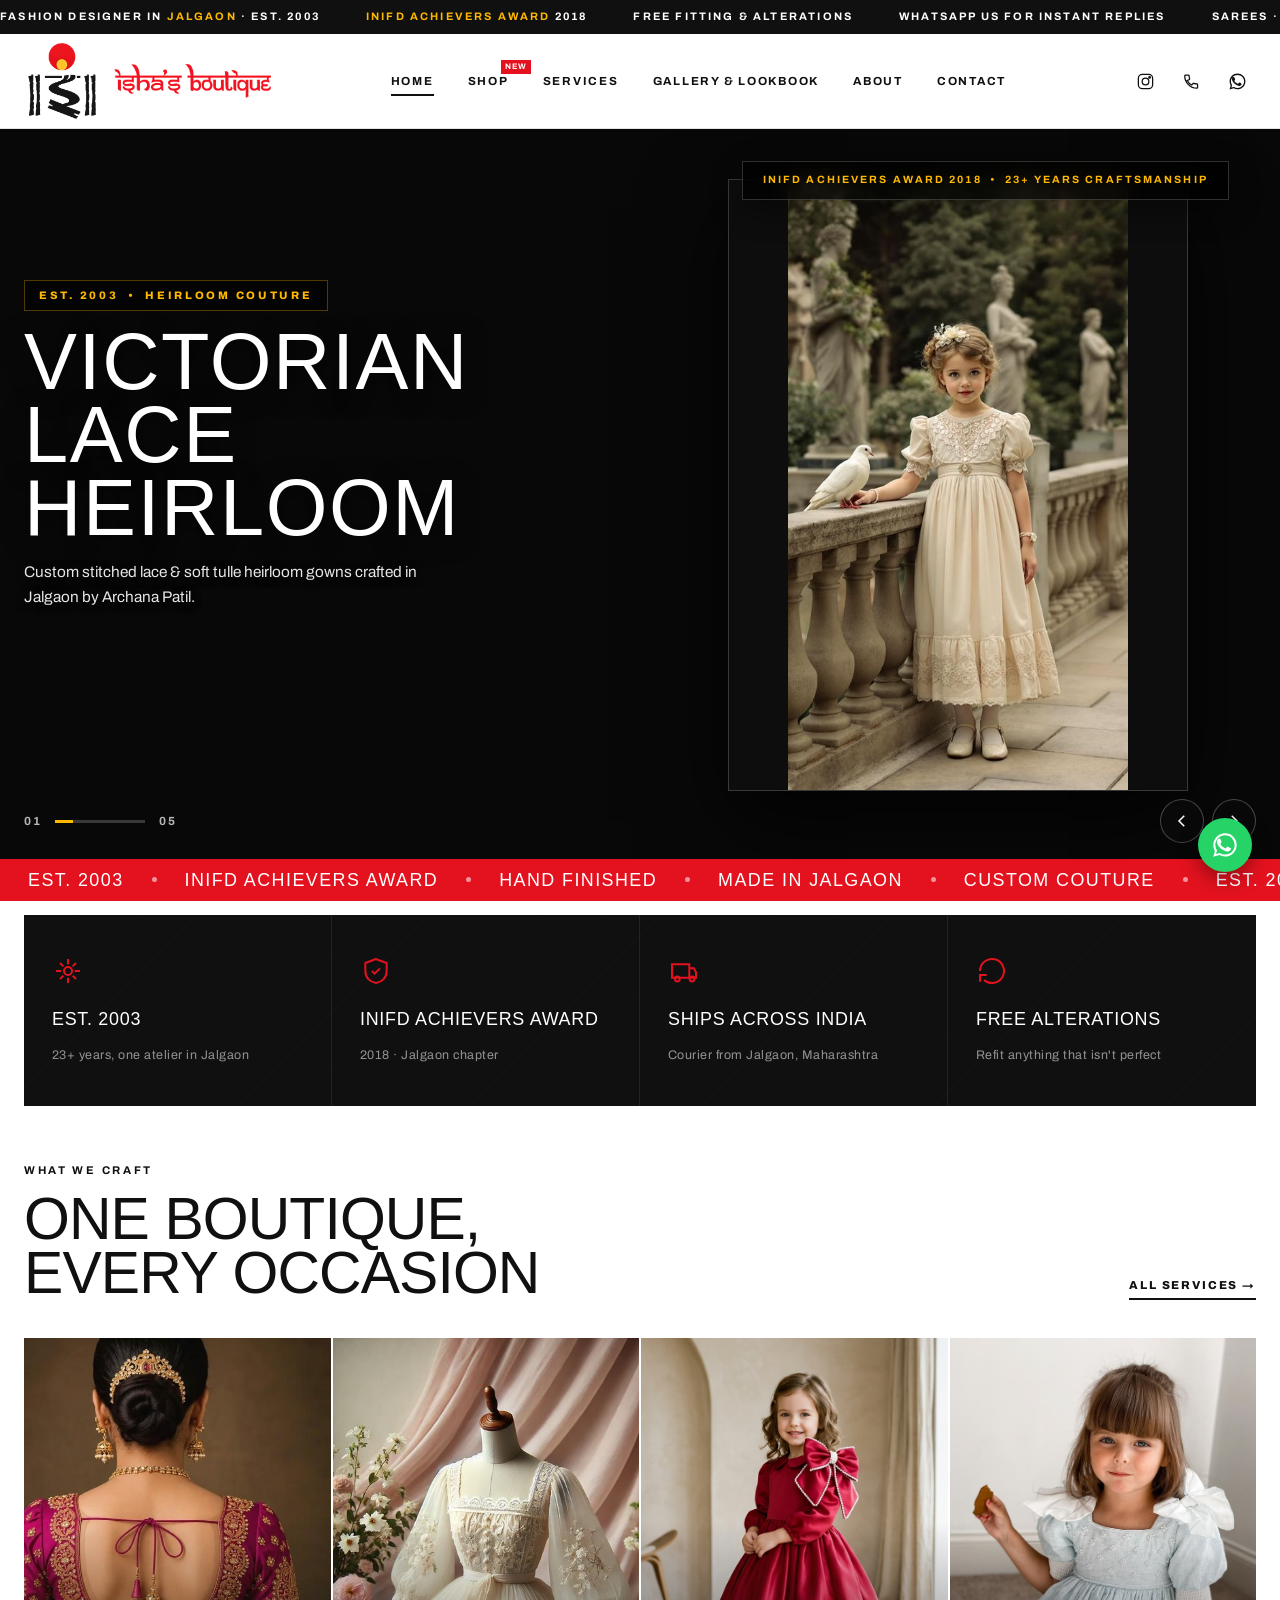
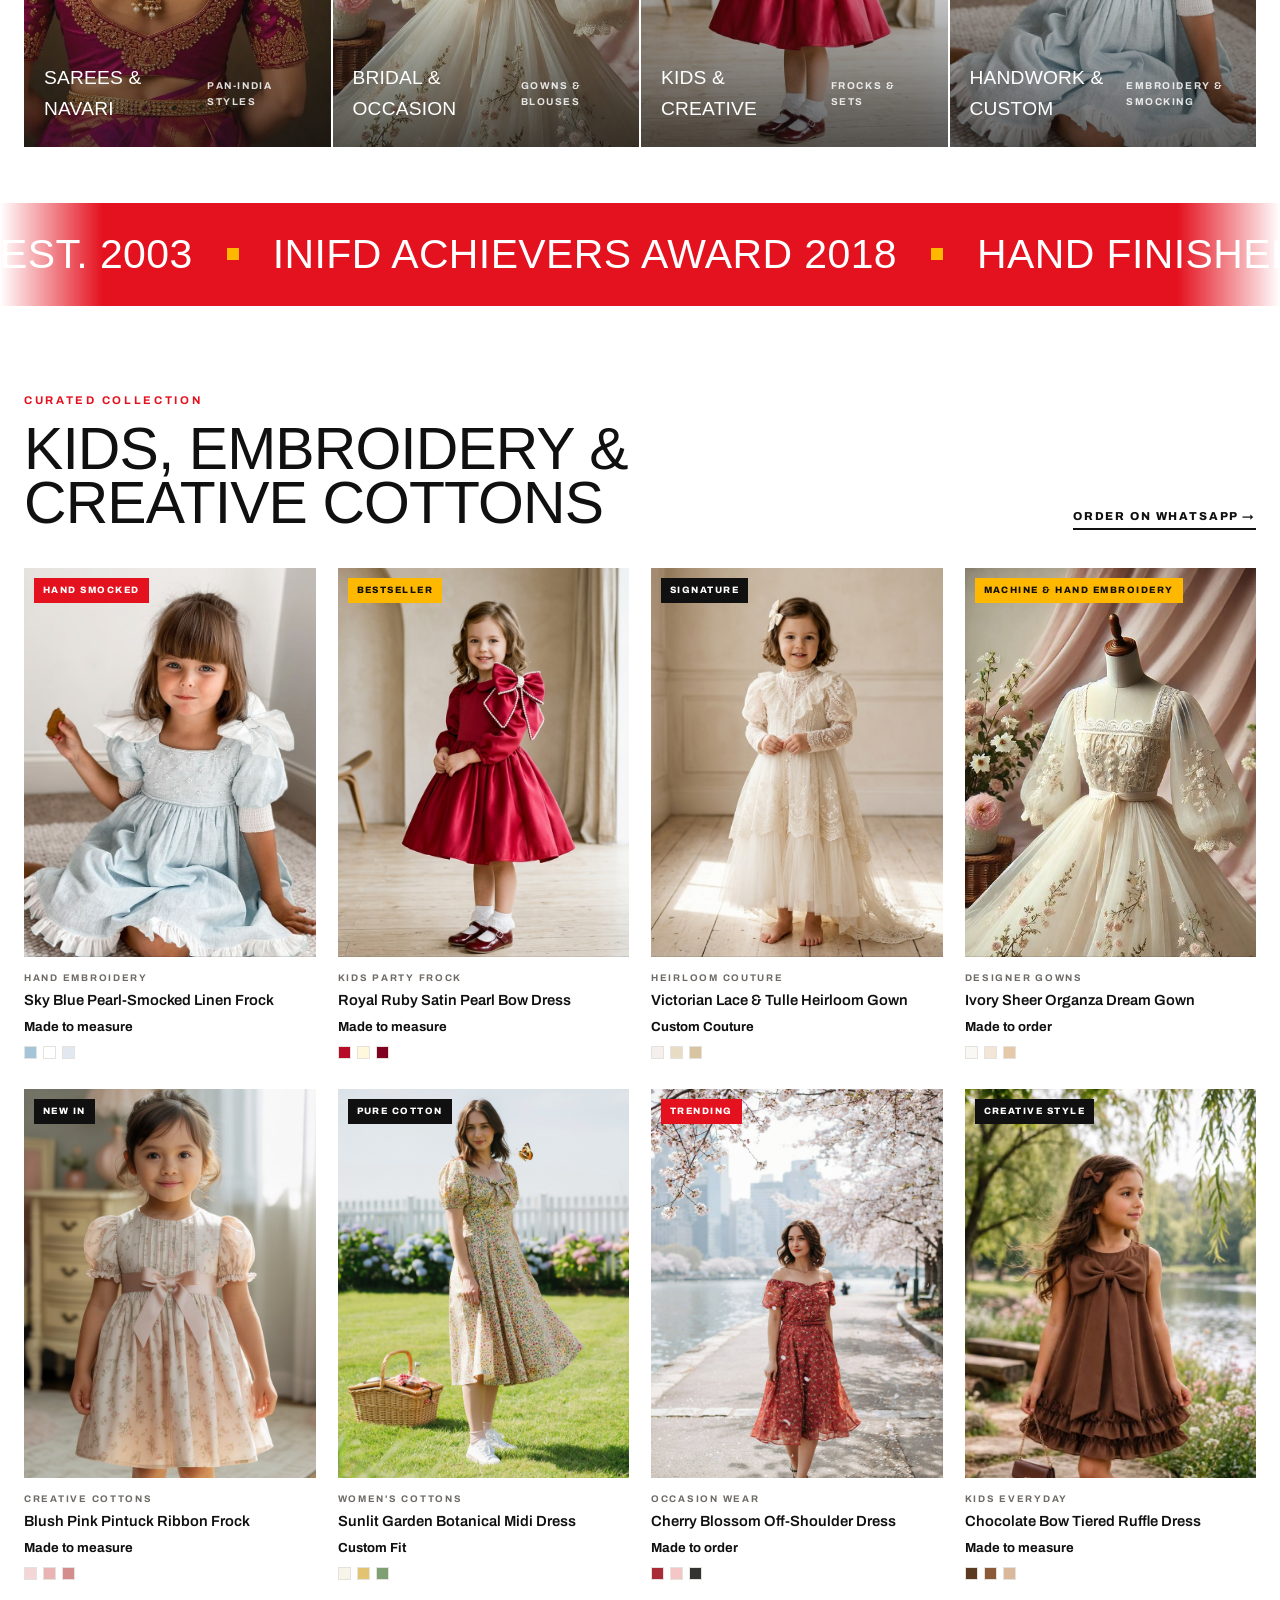
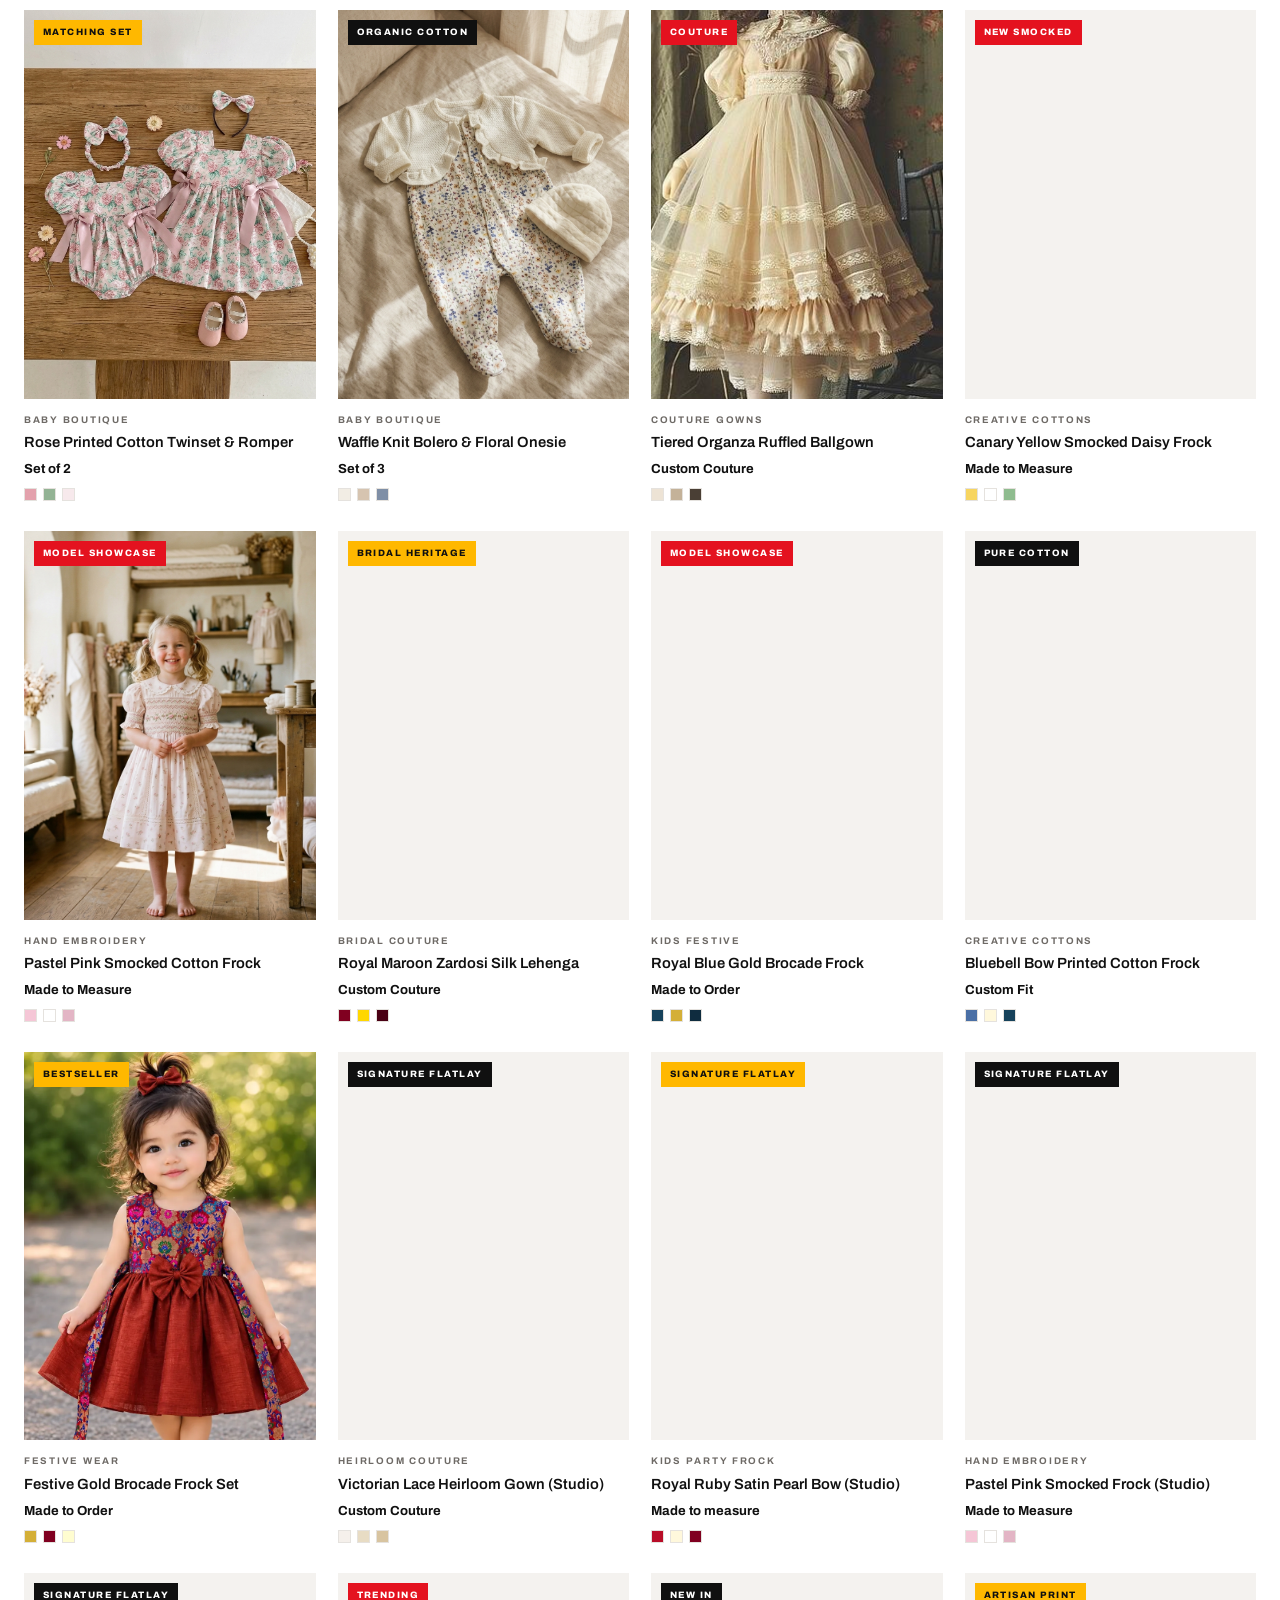
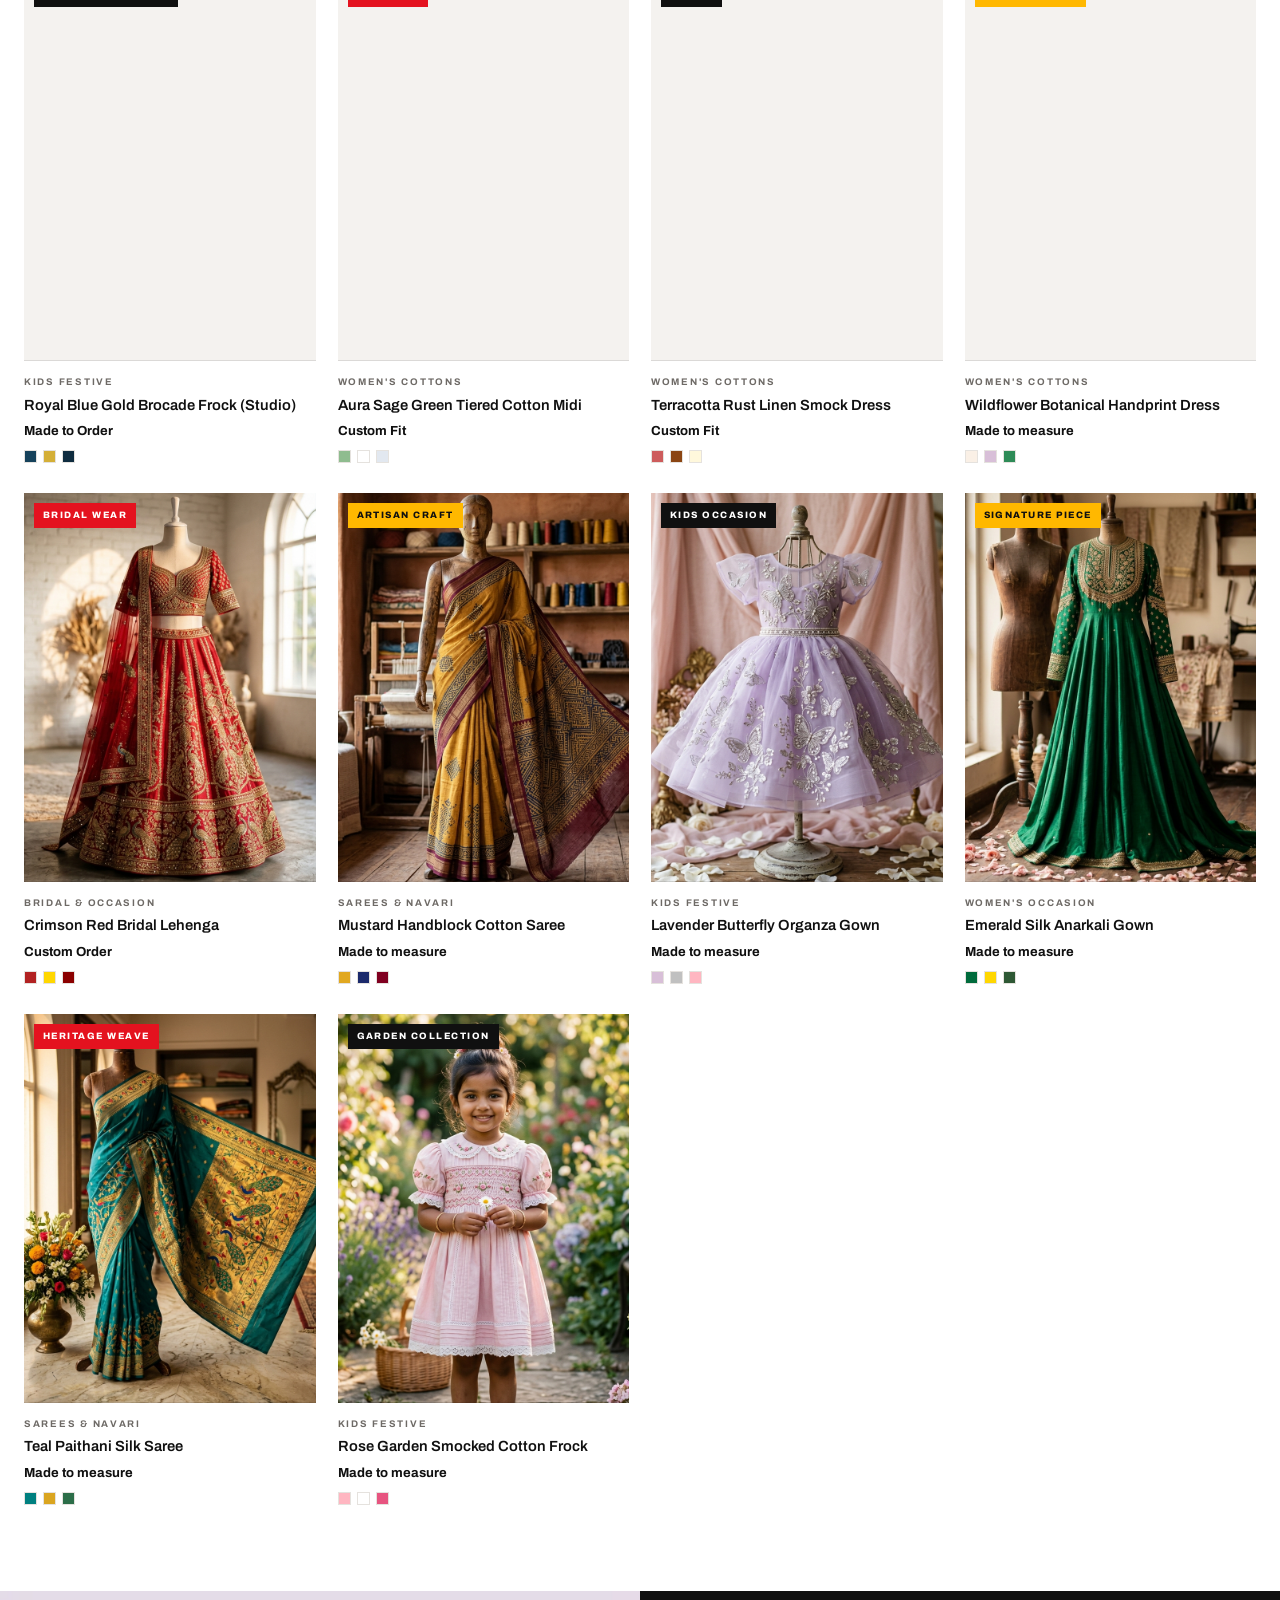
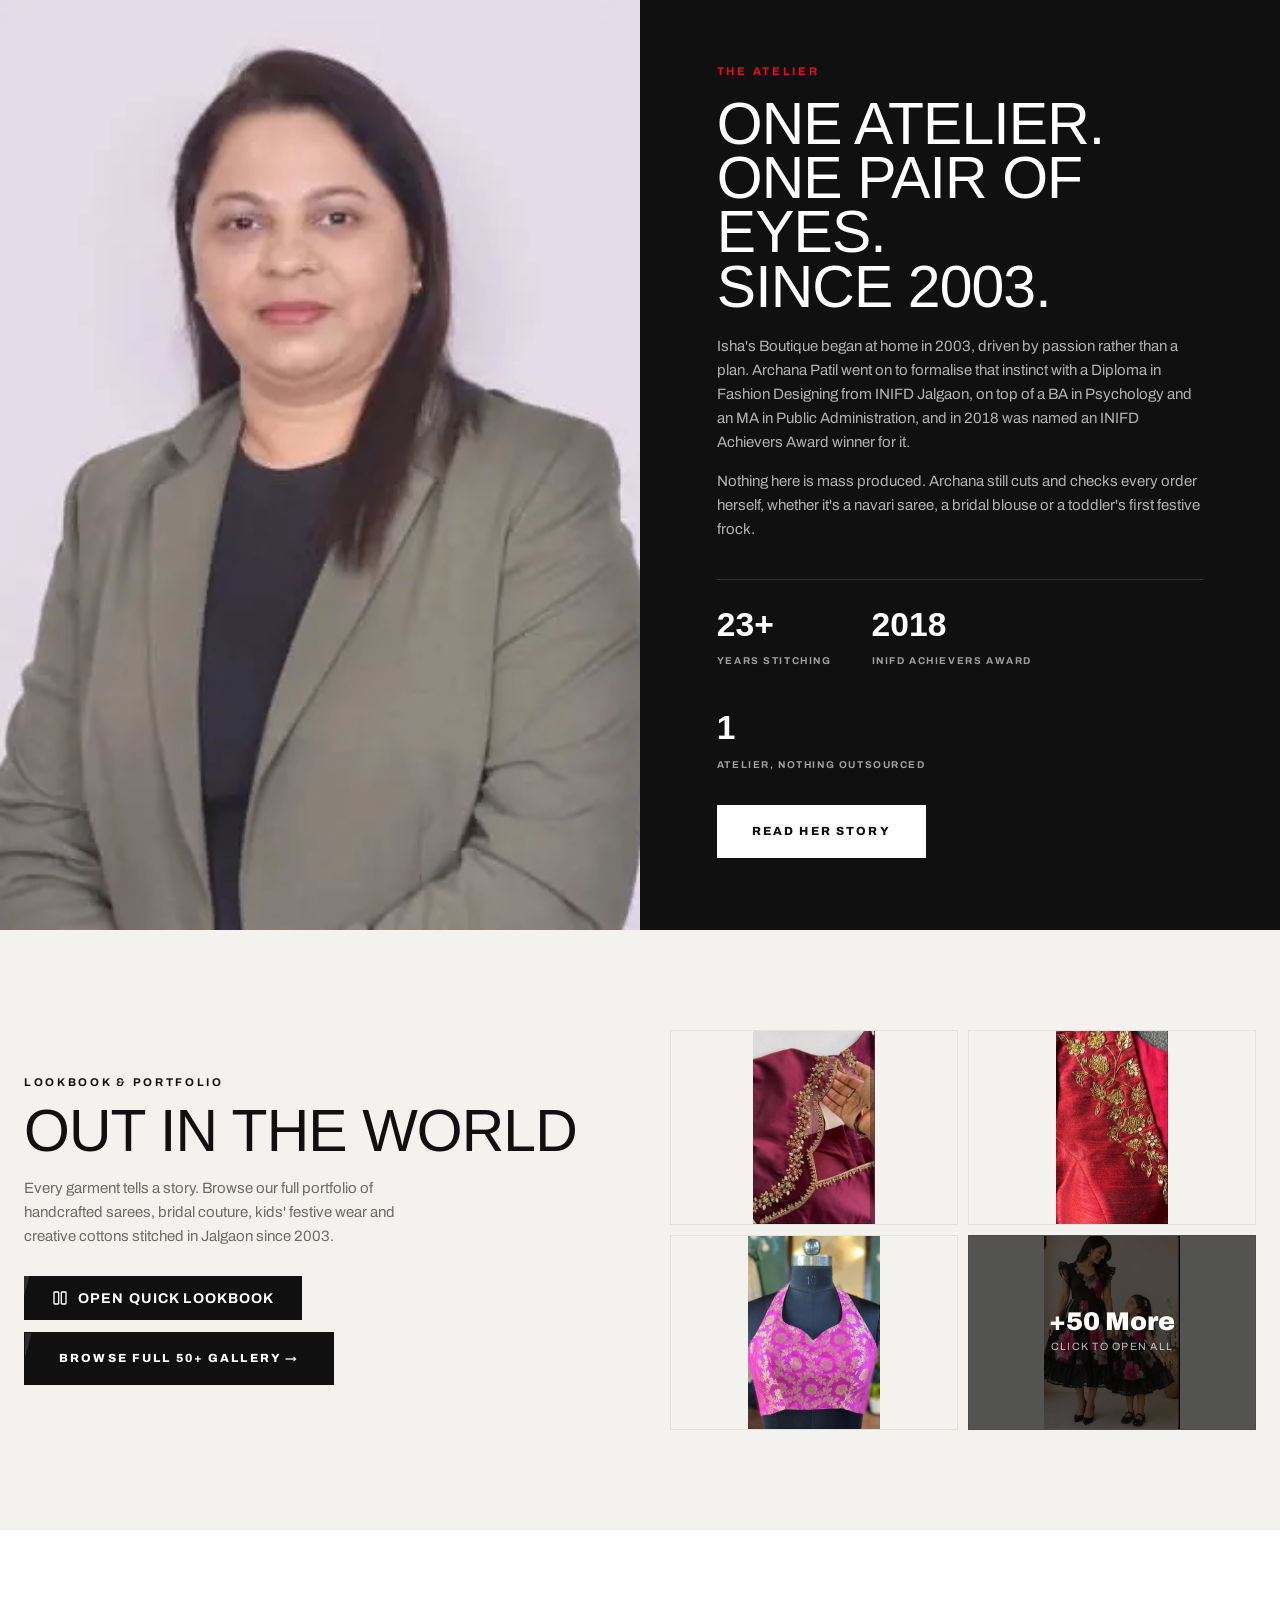
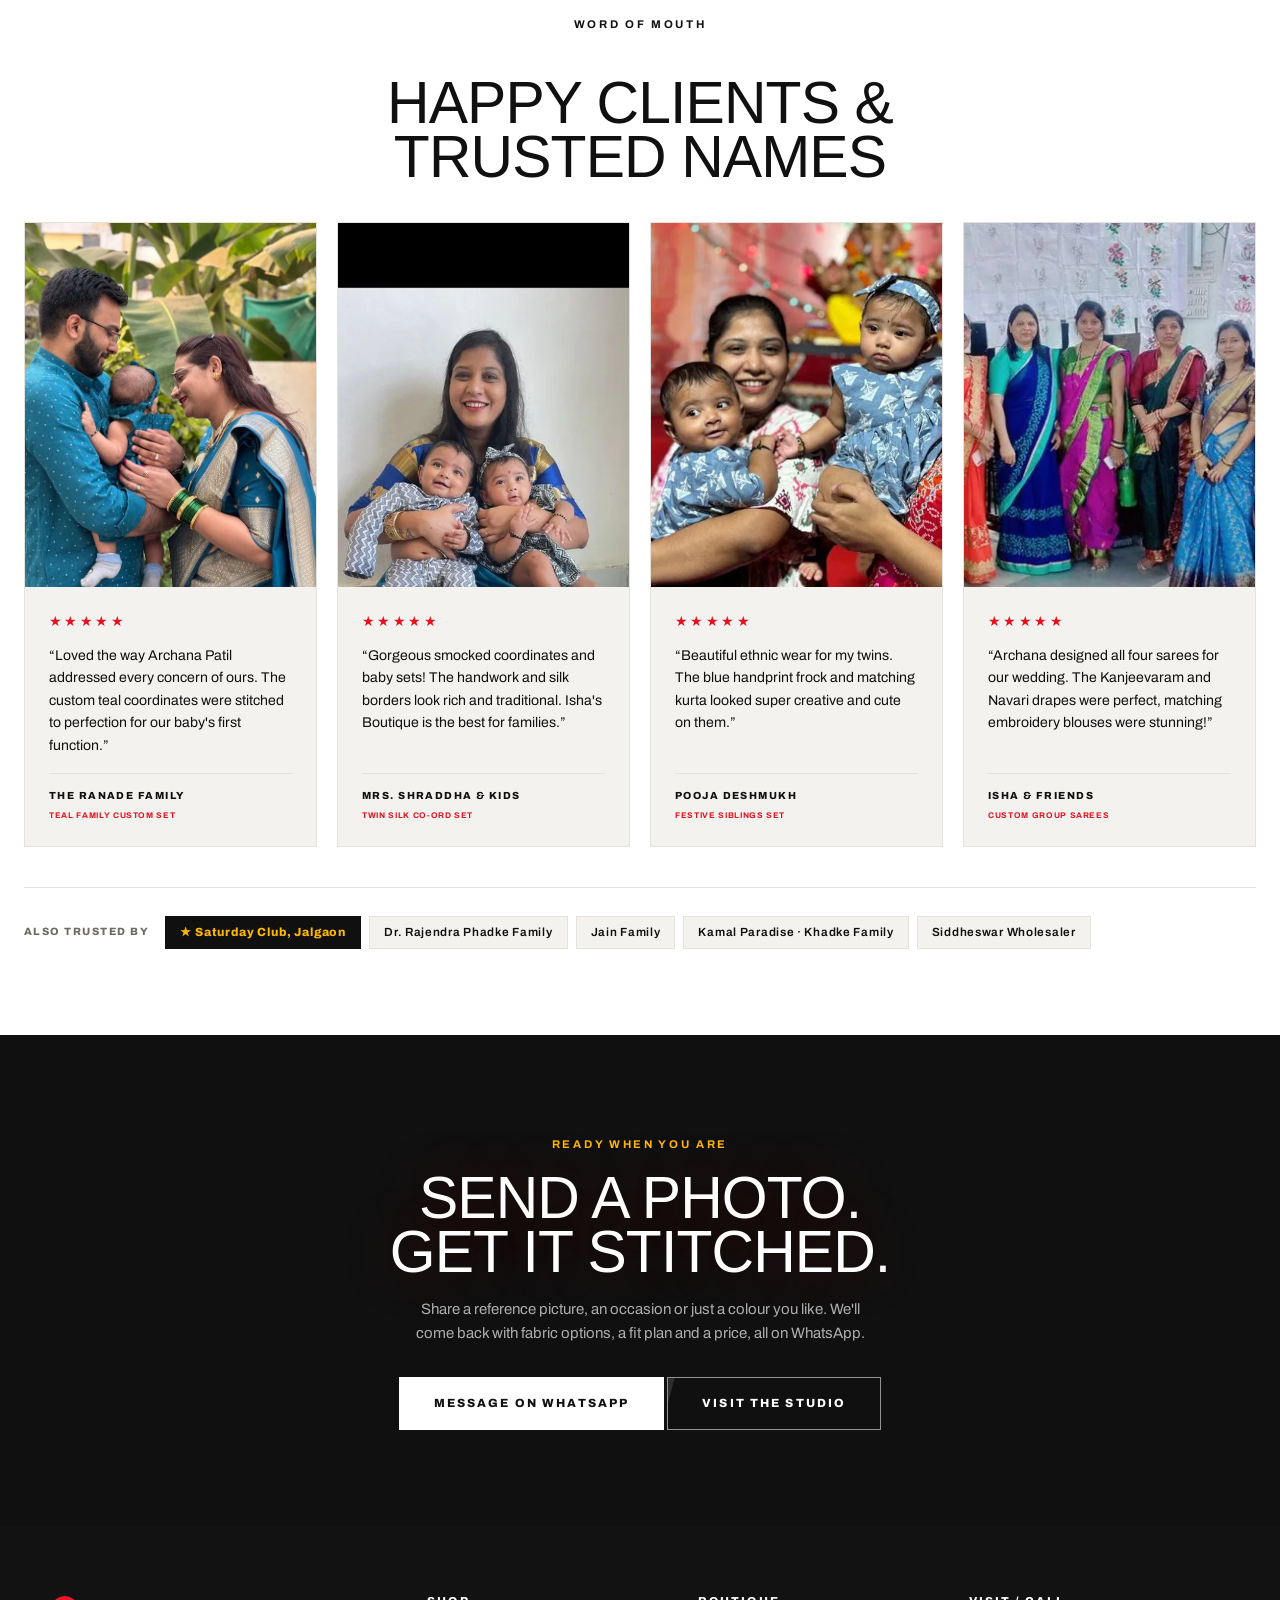
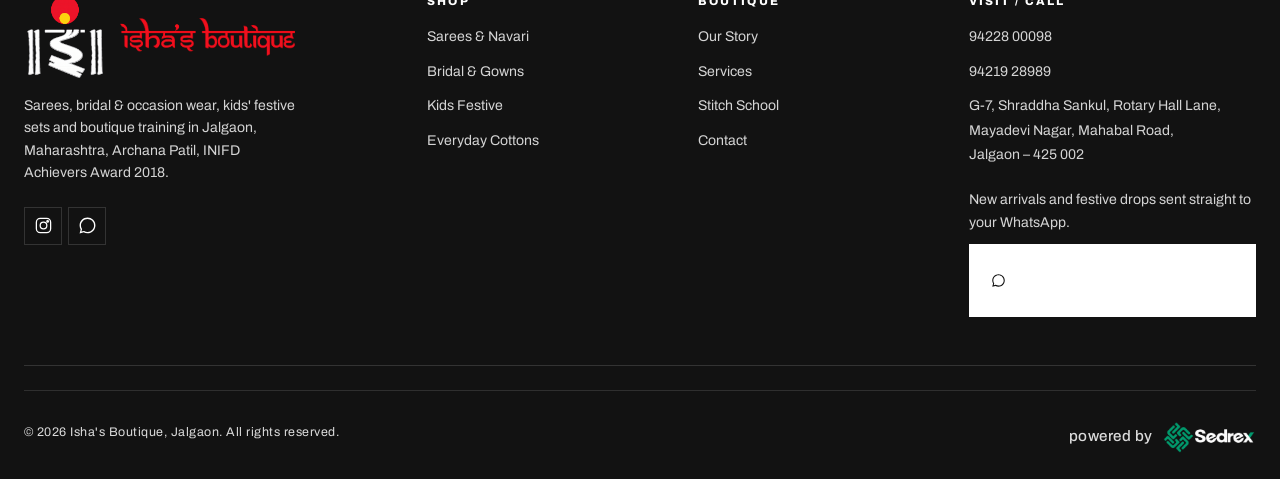
==== commit c8ad6189: "style: Unify site-wide footer structure and align powered-by Sedrex branding" ====
--- a/index.html
+++ b/index.html
@@ -1056,14 +1056,11 @@
       </div>
     </div>
     <div class="footer-bottom">
-      <div class="footer-bottom-left">
-        <span>&copy; <span id="year"></span> Isha's Boutique, Jalgaon. All rights reserved.</span>
-        <a href="https://sedrexai.com/" target="_blank" rel="noopener" class="powered-by-sedrex">
-          <span>powered by</span>
-          <img src="assets/images/sedrex-logo.png" alt="Sedrex">
-        </a>
-      </div>
-      <span>Design &amp; stitching by Archana Patil</span>
+      <span>&copy; <span id="year"></span> Isha's Boutique, Jalgaon. All rights reserved.</span>
+      <a href="https://sedrexai.com/" target="_blank" rel="noopener" class="powered-by-sedrex">
+        <span>powered by</span>
+        <img src="assets/images/sedrex-logo.png" alt="Sedrex">
+      </a>
     </div>
   </div>
 </footer>
--- a/assets/css/styles.css
+++ b/assets/css/styles.css
@@ -1961,36 +1961,39 @@
 .footer-col a:hover{ color:#fff; }
 .footer-bottom{
   display:flex; justify-content:space-between; align-items:center;
-  flex-wrap:wrap; gap:14px;
-  padding-top: 24px; padding-right: 85px;
-  font-size:.7rem; letter-spacing:.06em;
-  color: rgba(255,255,255,.45);
-}
-.footer-bottom-left {
-  display: flex;
-  flex-direction: column;
-  gap: 8px;
+  flex-wrap:wrap; gap:16px;
+  padding-top: 24px;
+  font-size:.78rem; letter-spacing:.04em;
+  color: rgba(255,255,255,.5);
 }
 .powered-by-sedrex {
   display: inline-flex;
   align-items: center;
-  gap: 10px;
-  font-size: 0.95rem;
-  color: rgba(255, 255, 255, 0.8);
+  gap: 8px;
+  font-size: 0.88rem;
+  color: rgba(255, 255, 255, 0.75);
   font-weight: 500;
   text-decoration: none;
   transition: opacity 0.2s ease, transform 0.2s ease;
-  margin-top: 6px;
 }
 .powered-by-sedrex:hover {
   opacity: 1;
   transform: translateY(-1px);
 }
 .powered-by-sedrex img {
-  height: 34px;
+  height: 28px;
   width: auto;
   display: inline-block;
   vertical-align: middle;
+}
+
+@media (max-width: 600px) {
+  .footer-bottom {
+    flex-direction: column;
+    text-align: center;
+    justify-content: center;
+    gap: 12px;
+  }
 }
 
 /* -------------------- WhatsApp float -------------------- */
@@ -2474,4 +2477,73 @@
   animation: scrollHintPulse 2s ease infinite;
 }
 @keyframes scrollHintPulse{ 0%,100%{ opacity:.4; } 50%{ opacity:1; } }
-@media (max-width: 680px){ .scroll-hint{ display: block; } }+@media (max-width: 680px){ .scroll-hint{ display: block; } }
+/* -------------------- HIGH CONTRAST VISIBLE FOOTER STYLES -------------------- */
+.footer, .site-footer {
+  background: #121212 !important;
+  color: rgba(255, 255, 255, 0.88) !important;
+}
+.footer-col h4 {
+  color: #FFFFFF !important;
+  font-size: 0.72rem !important;
+  font-weight: 800 !important;
+  letter-spacing: 0.18em !important;
+  text-transform: uppercase !important;
+  margin-bottom: 18px !important;
+}
+.footer-col p, .footer-brand p, .brand-col p {
+  color: rgba(255, 255, 255, 0.82) !important;
+  font-size: 0.88rem !important;
+  line-height: 1.6 !important;
+  margin-top: 10px !important;
+  margin-bottom: 10px !important;
+}
+.footer-col p strong {
+  color: #FFFFFF !important;
+  font-weight: 600 !important;
+}
+.footer-col ul li {
+  margin-bottom: 10px !important;
+  color: rgba(255, 255, 255, 0.85) !important;
+}
+.footer-col a {
+  font-size: 0.88rem !important;
+  color: rgba(255, 255, 255, 0.82) !important;
+  transition: color 0.2s ease !important;
+}
+.footer-col a:hover {
+  color: #FFFFFF !important;
+  text-decoration: underline !important;
+}
+.footer-bottom, .footer-btm {
+  border-top: 1px solid rgba(255, 255, 255, 0.12) !important;
+  padding-top: 22px !important;
+  margin-top: 24px !important;
+  font-size: 0.78rem !important;
+  letter-spacing: 0.04em !important;
+  color: rgba(255, 255, 255, 0.85) !important;
+}
+.footer-bottom span, .footer-bottom p, .footer-btm p {
+  color: rgba(255, 255, 255, 0.85) !important;
+}
+.powered-by-sedrex {
+  display: inline-flex !important;
+  align-items: center !important;
+  gap: 10px !important;
+  font-size: 0.95rem !important;
+  color: rgba(255, 255, 255, 0.9) !important;
+  font-weight: 500 !important;
+  text-decoration: none !important;
+  transition: opacity 0.2s ease, transform 0.2s ease !important;
+  margin-top: 6px !important;
+}
+.powered-by-sedrex:hover {
+  opacity: 1 !important;
+  color: #FFFFFF !important;
+}
+.powered-by-sedrex img {
+  height: 34px !important;
+  width: auto !important;
+  display: inline-block !important;
+  vertical-align: middle !important;
+}
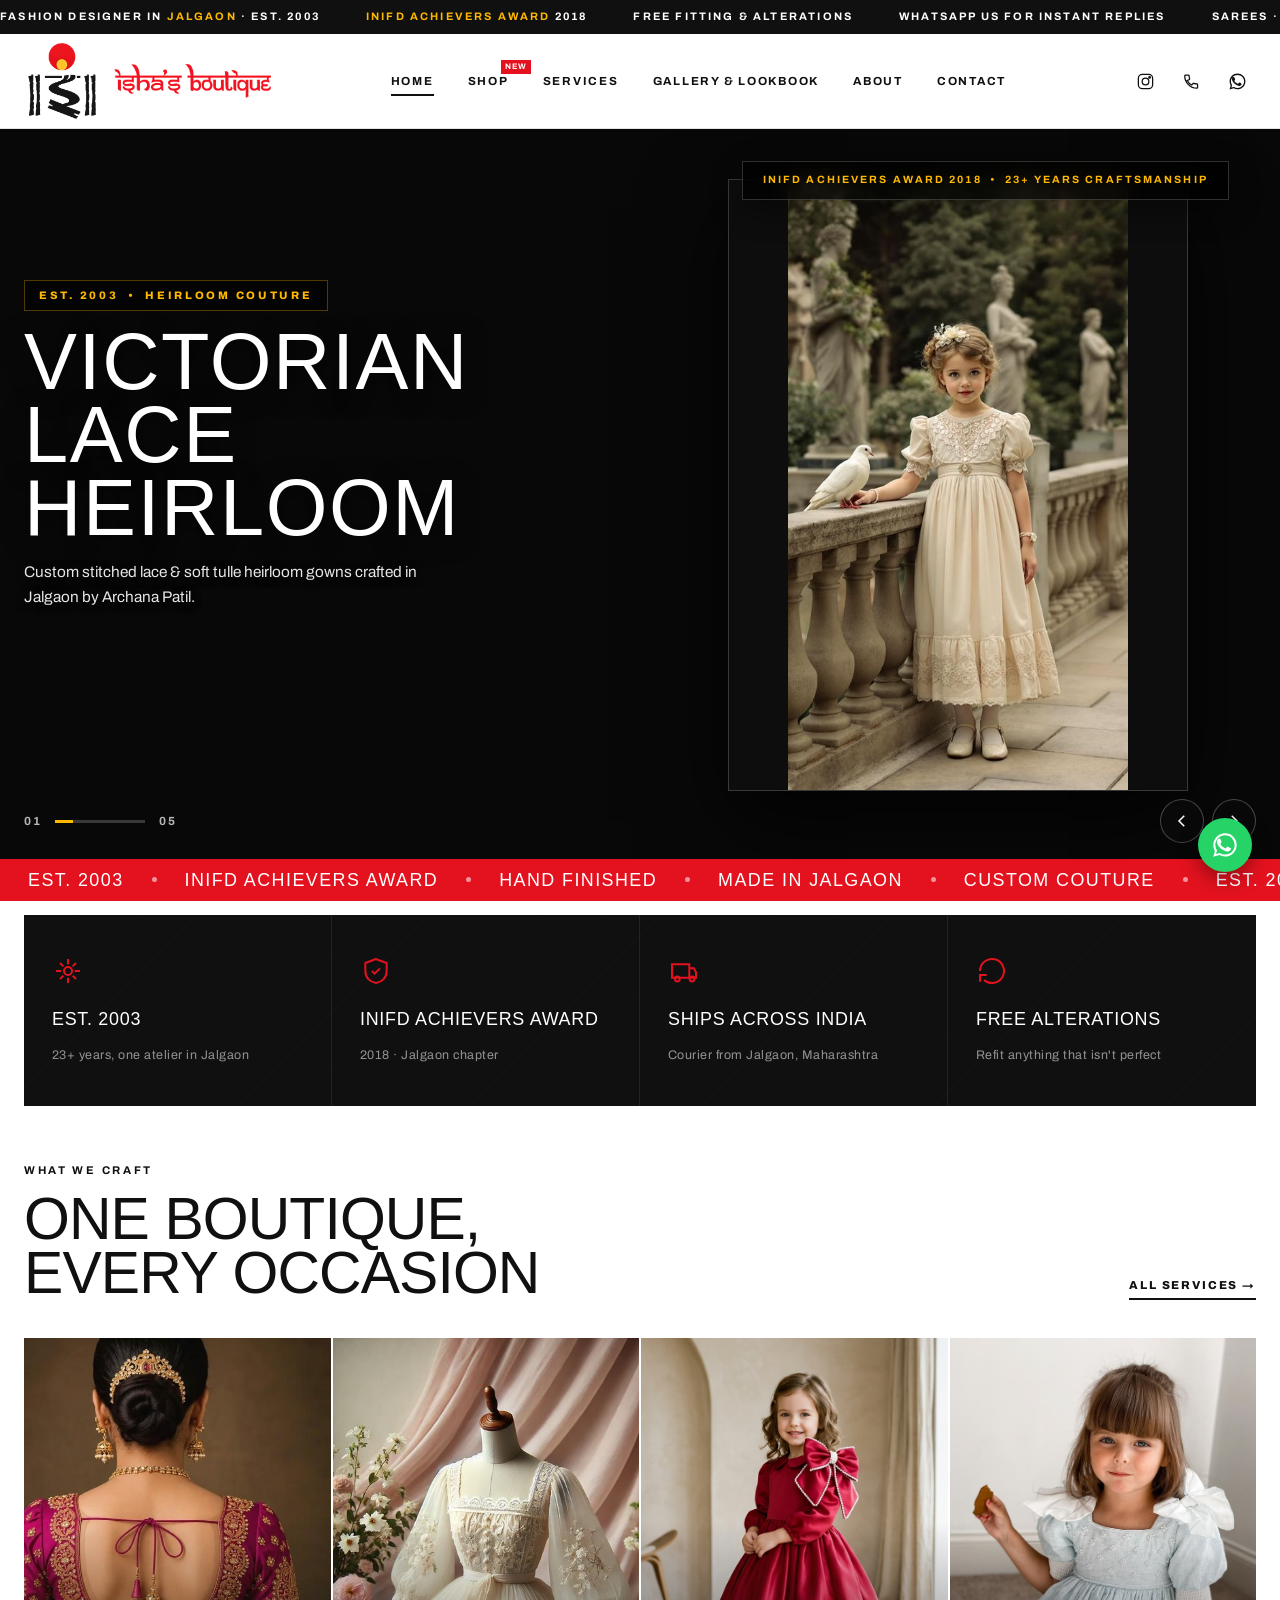
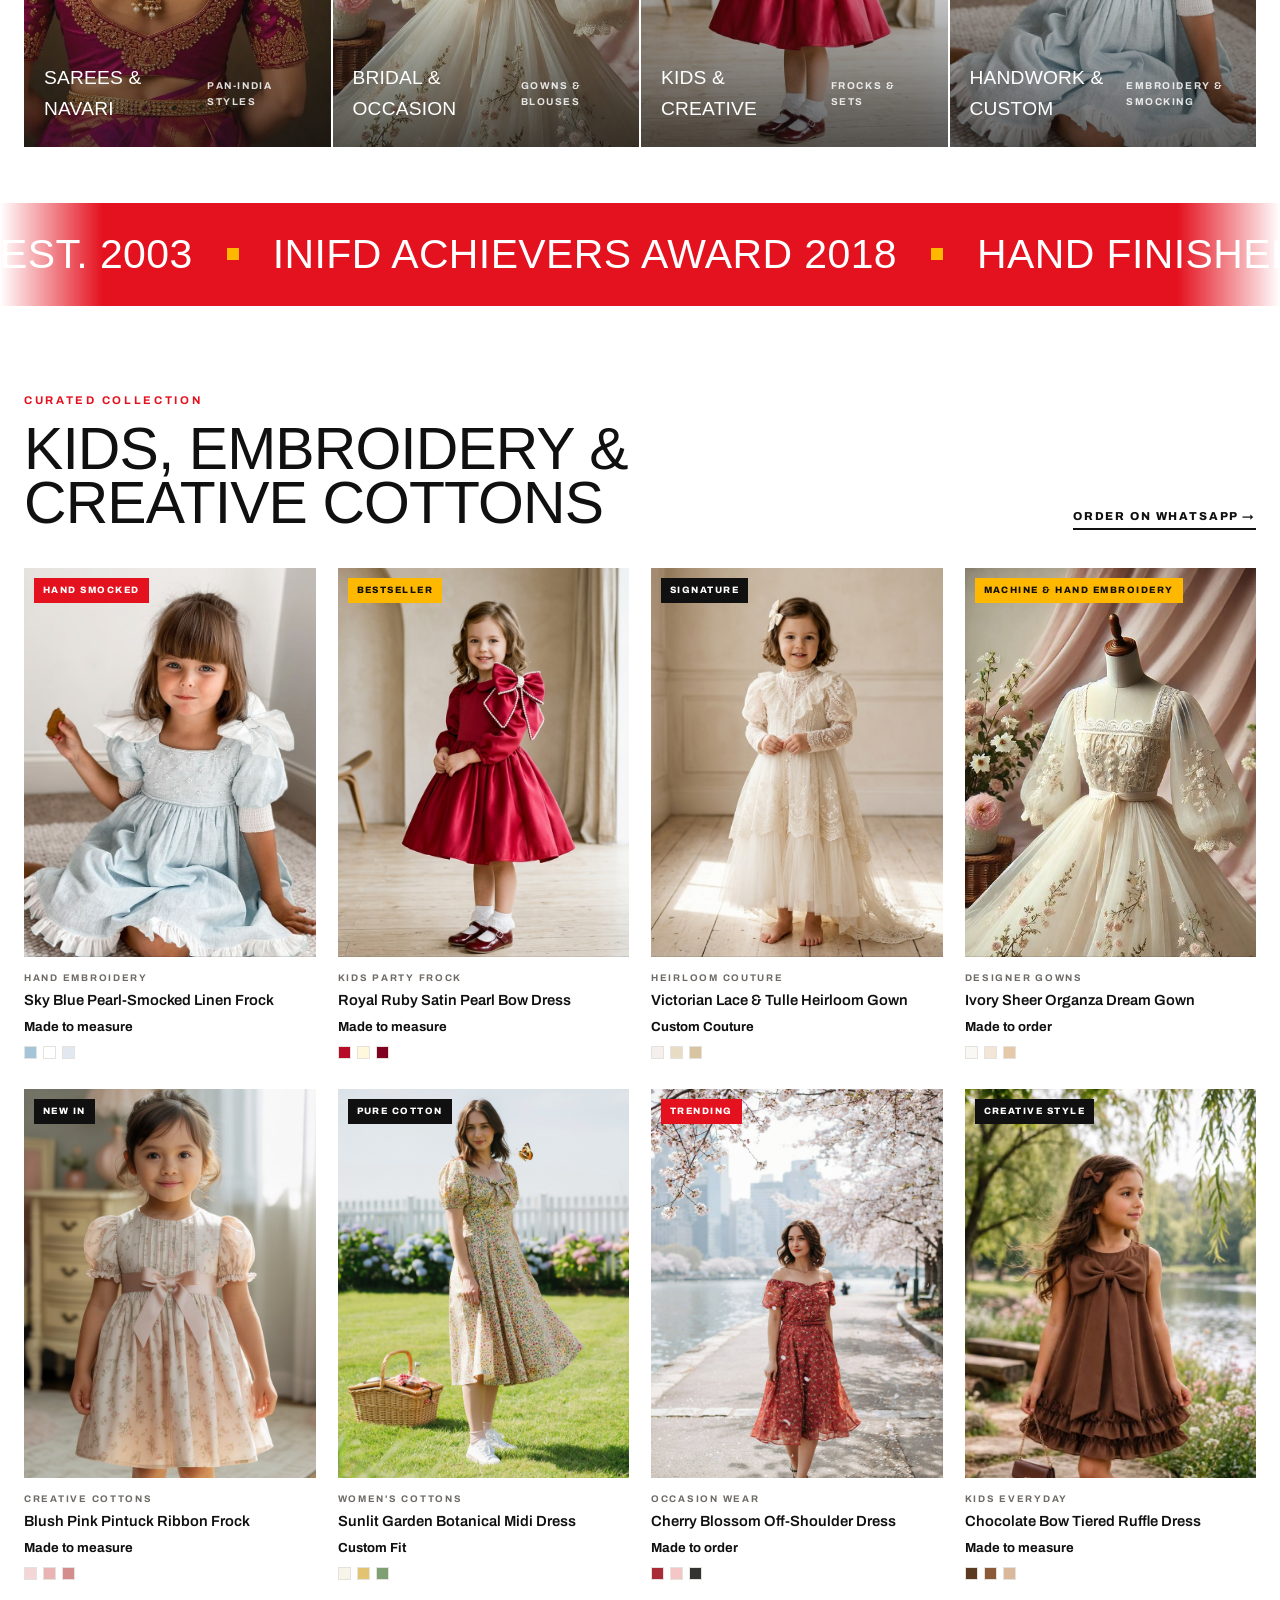
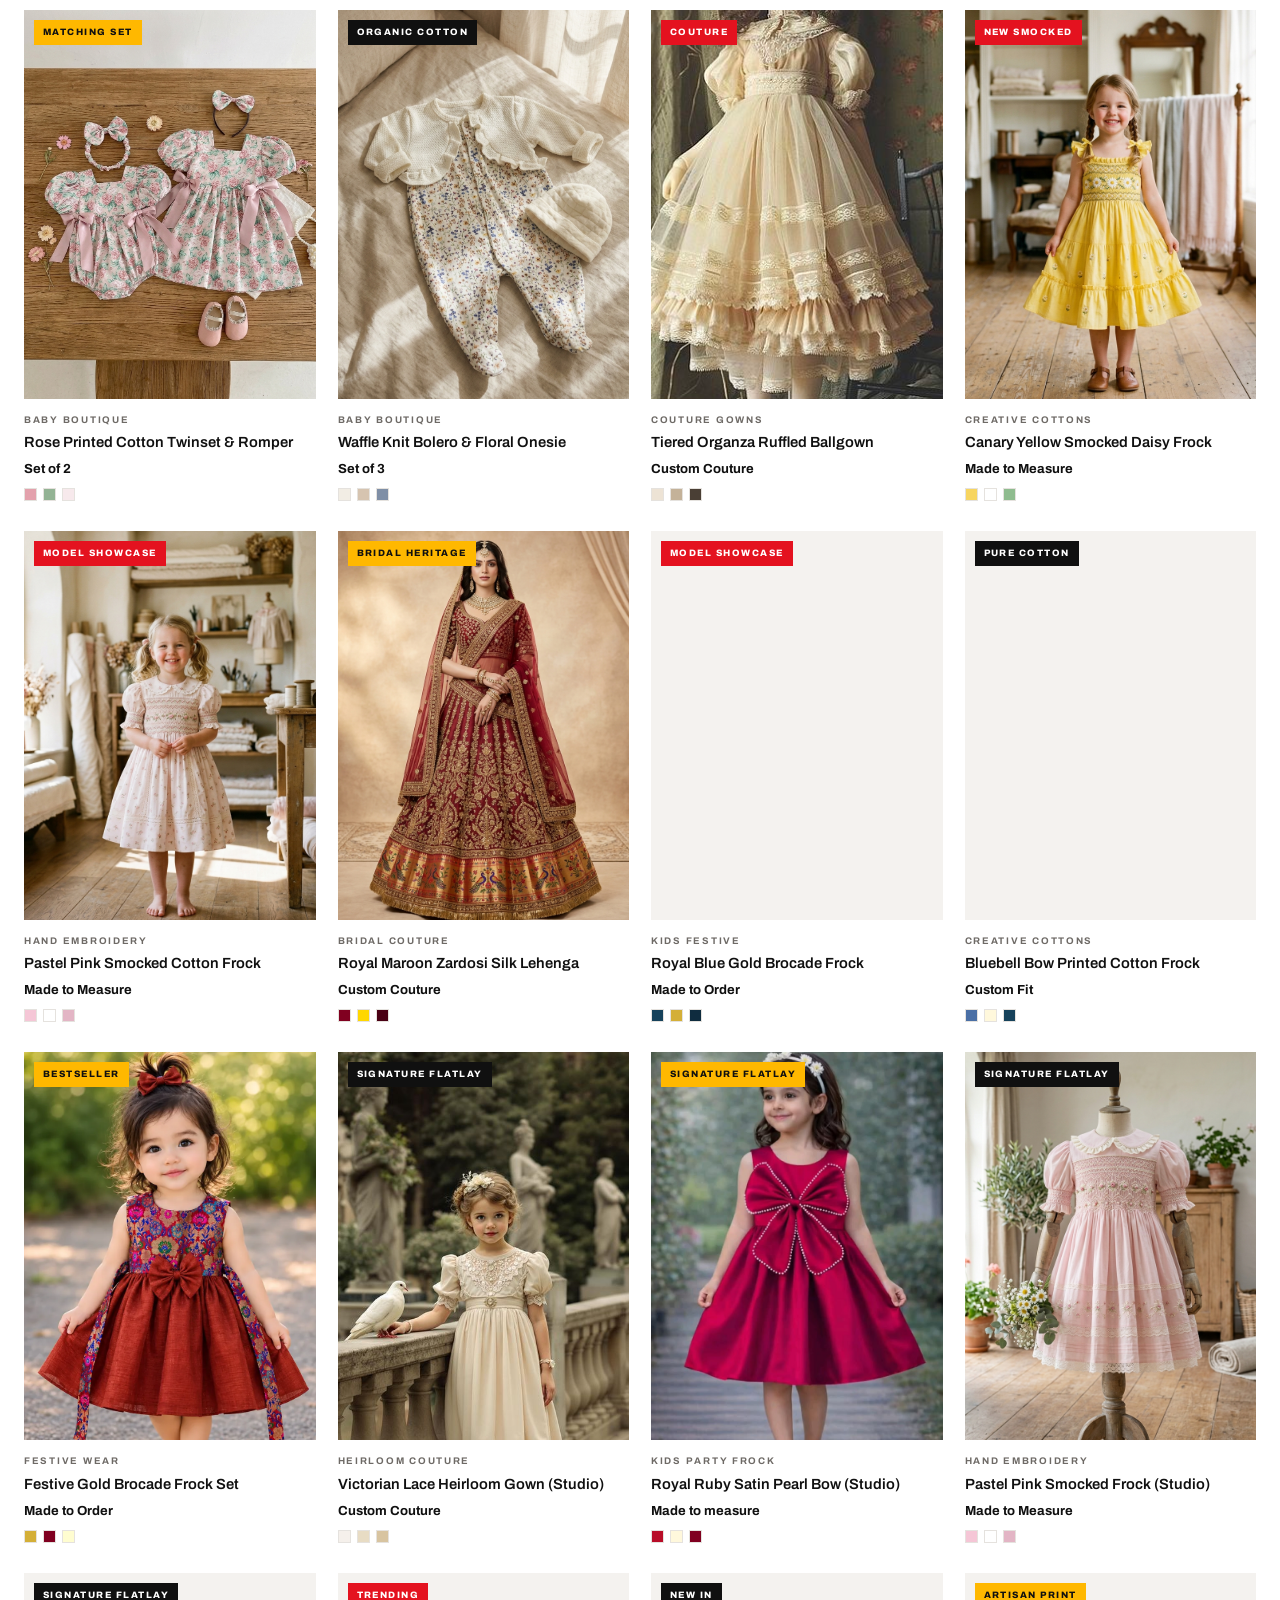
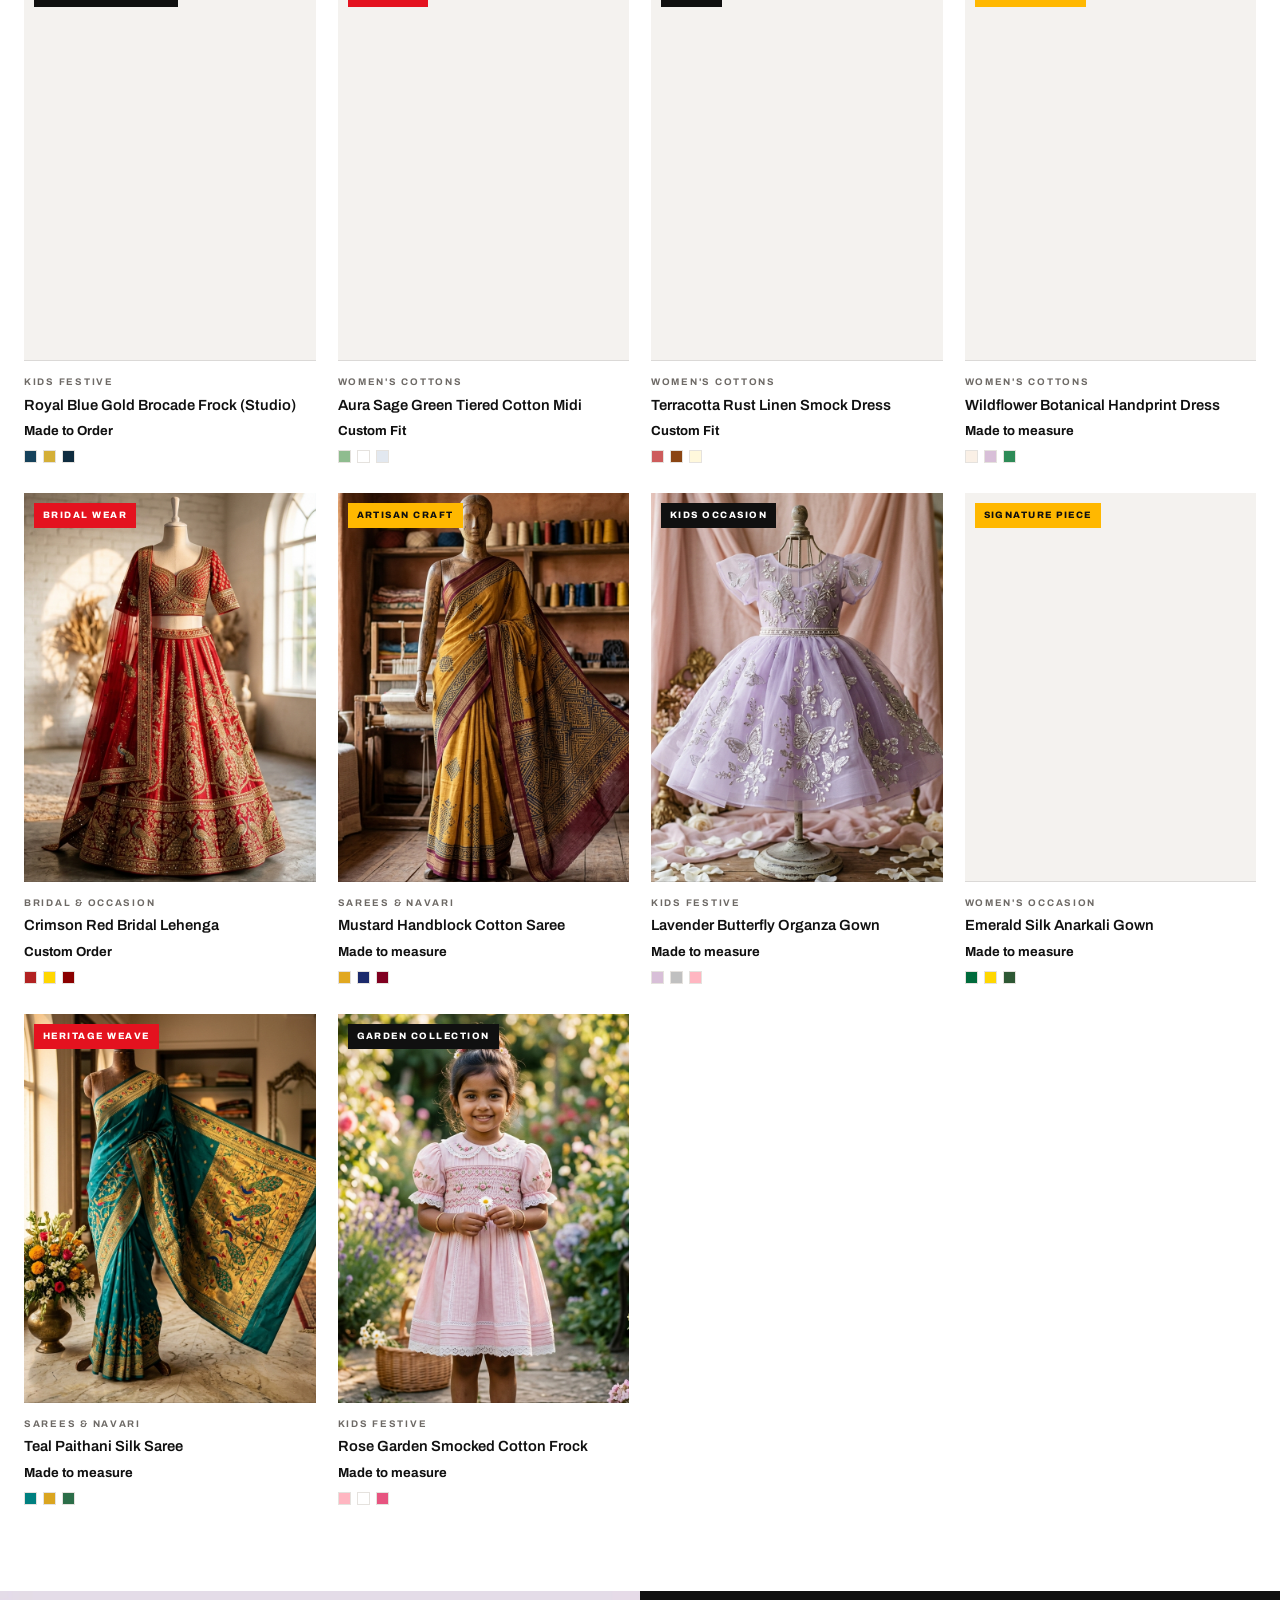
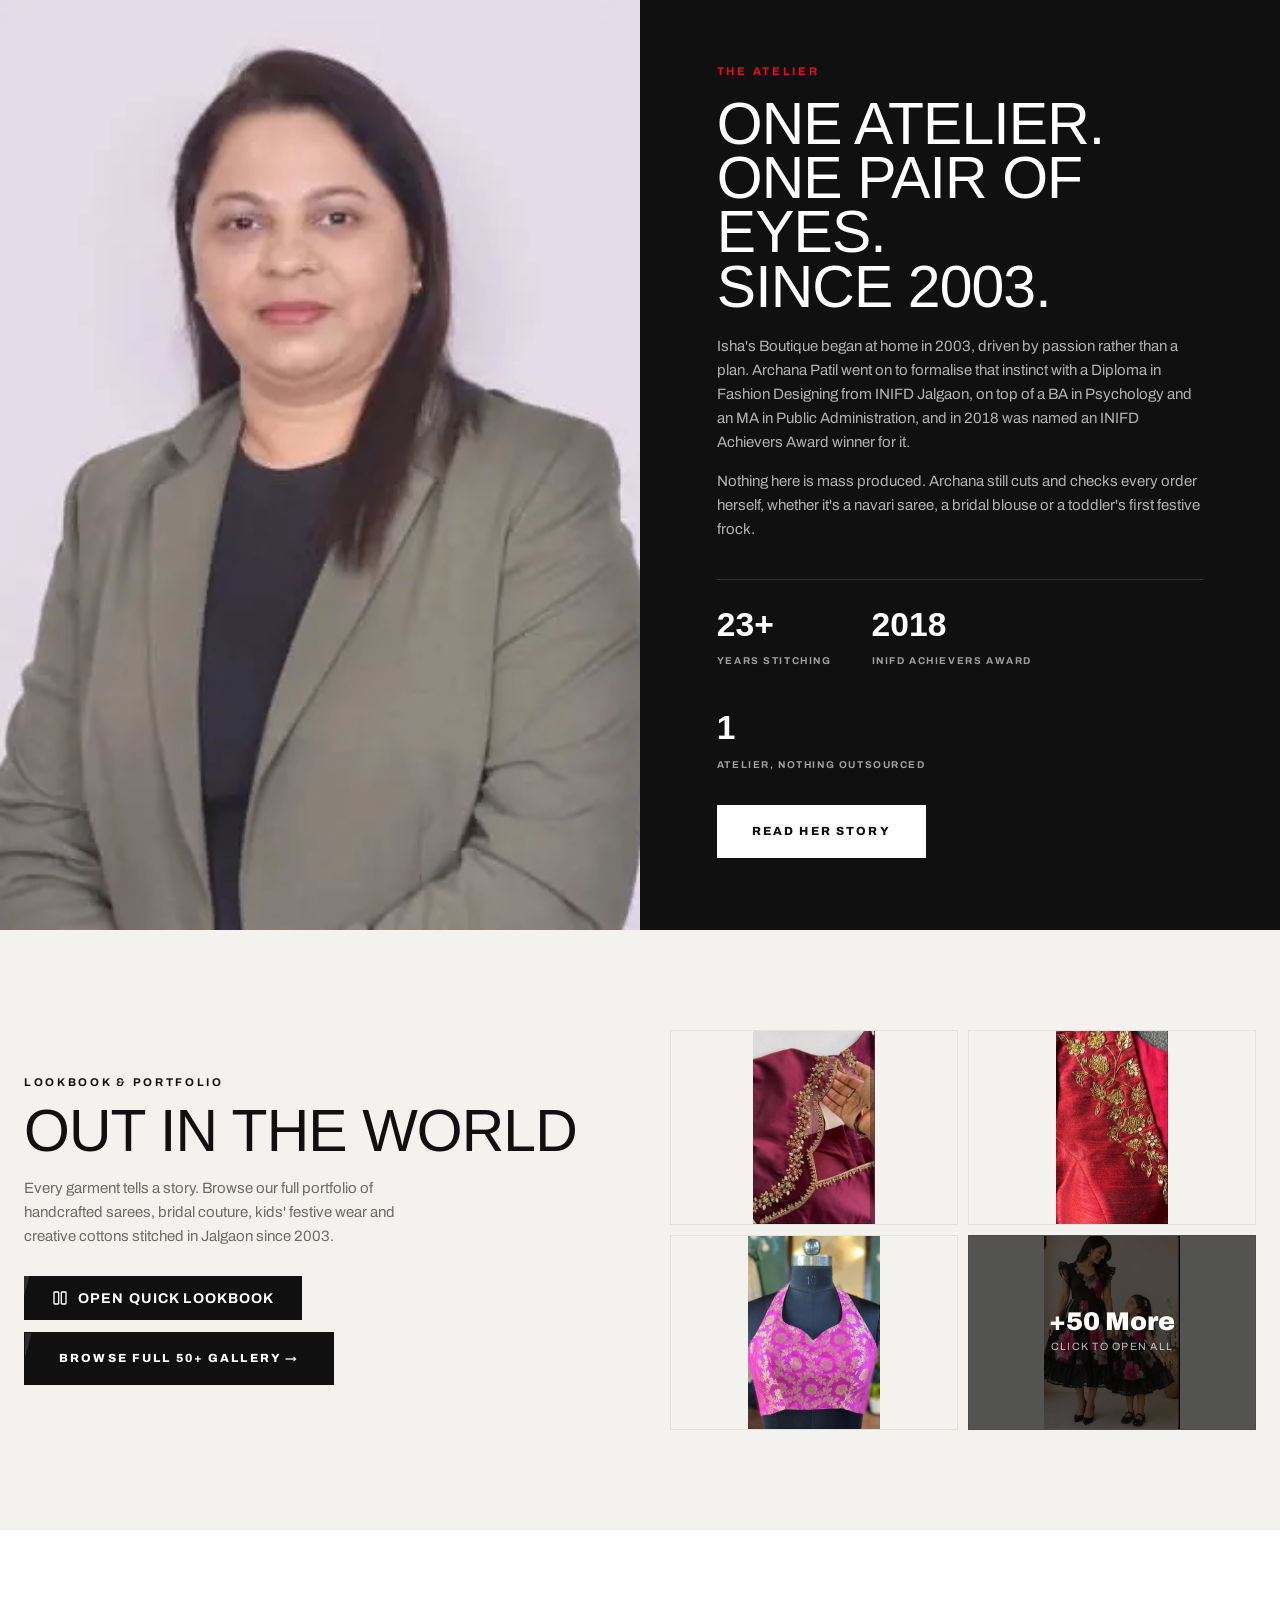
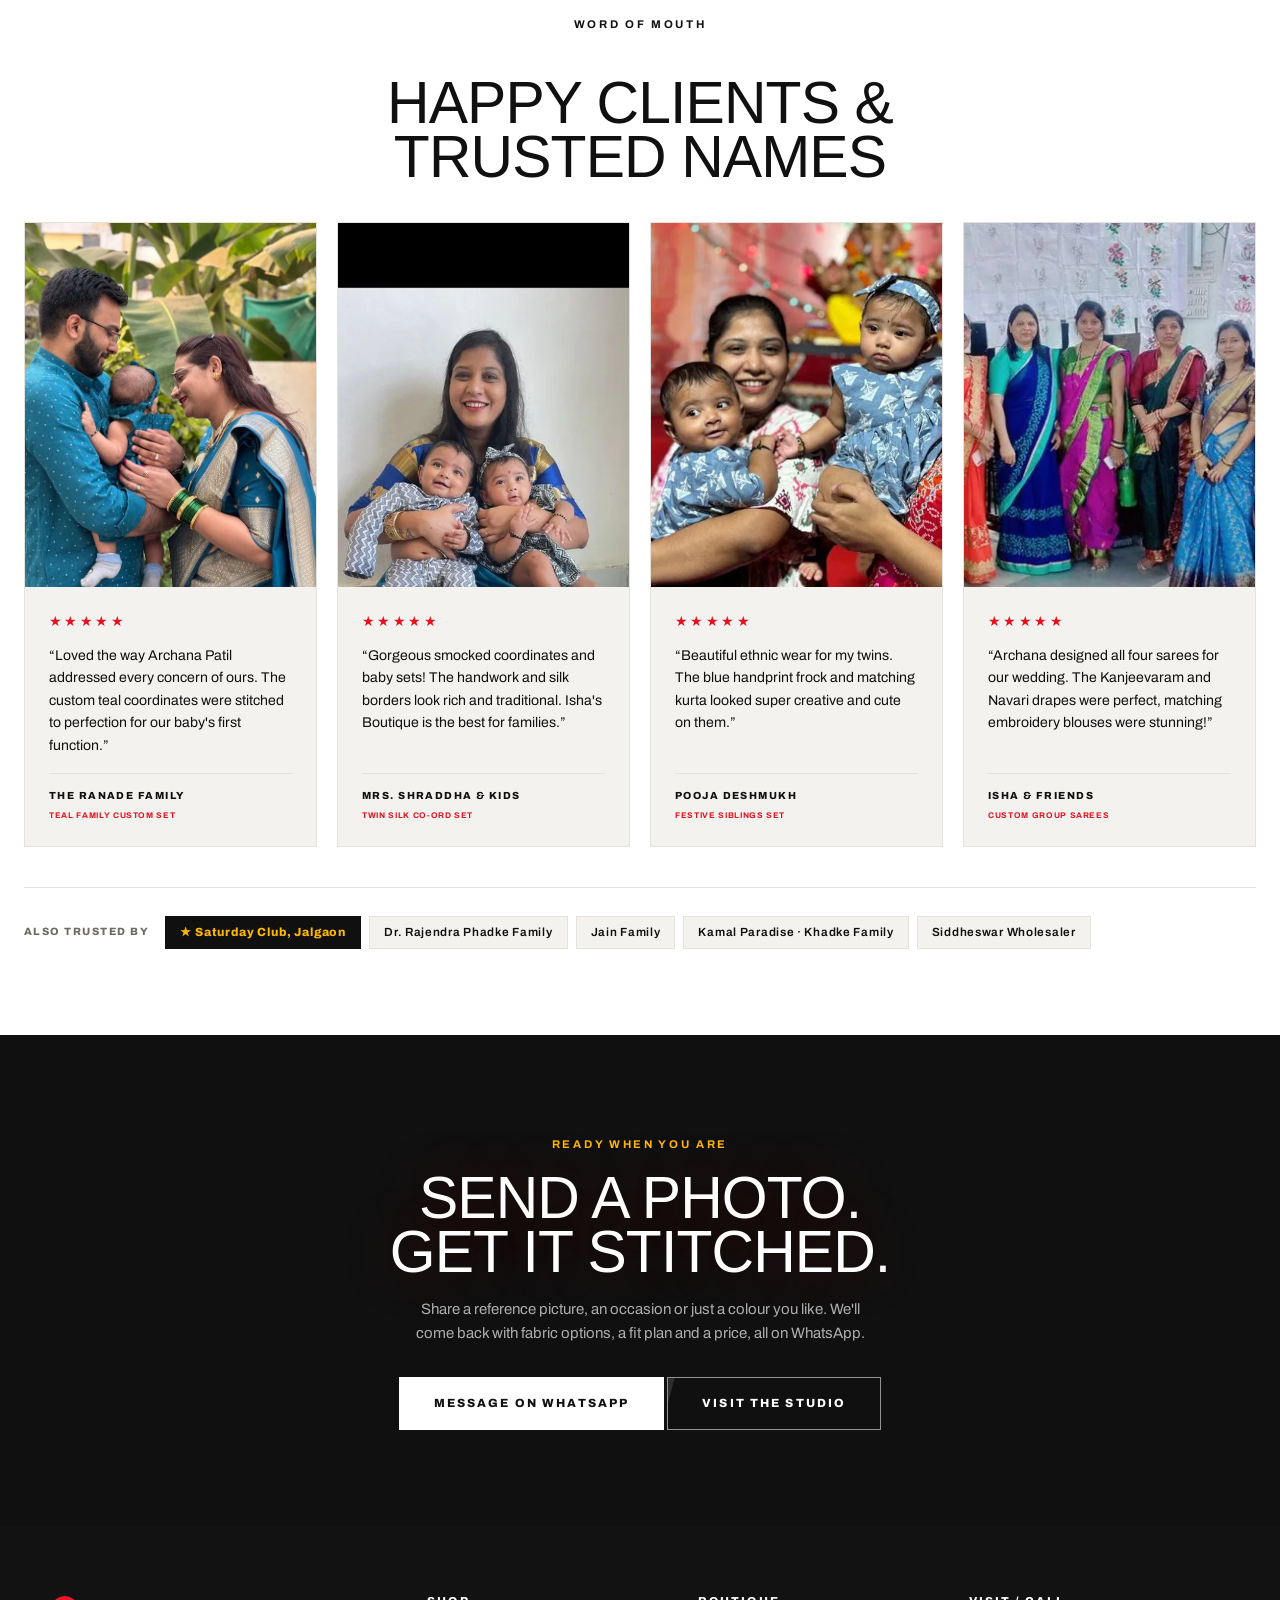
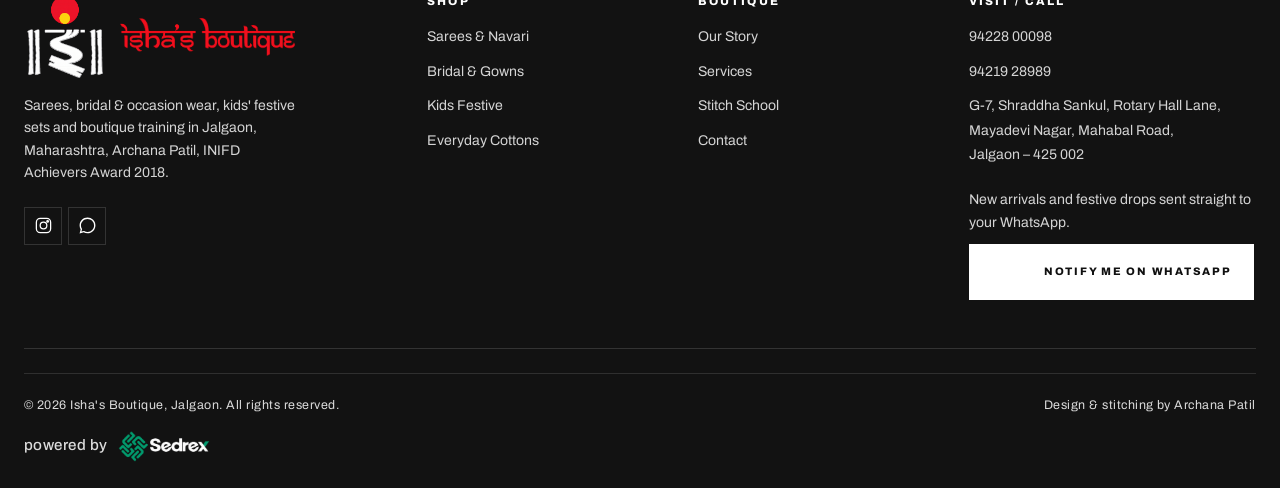
==== commit 0b3df8af: "style: Position powered by Sedrex branding on left side below copyright text across all page footers" ====
--- a/index.html
+++ b/index.html
@@ -1056,11 +1056,14 @@
       </div>
     </div>
     <div class="footer-bottom">
-      <span>&copy; <span id="year"></span> Isha's Boutique, Jalgaon. All rights reserved.</span>
-      <a href="https://sedrexai.com/" target="_blank" rel="noopener" class="powered-by-sedrex">
-        <span>powered by</span>
-        <img src="assets/images/sedrex-logo.png" alt="Sedrex">
-      </a>
+      <div class="footer-bottom-left">
+        <span>&copy; <span id="year"></span> Isha's Boutique, Jalgaon. All rights reserved.</span>
+        <a href="https://sedrexai.com/" target="_blank" rel="noopener" class="powered-by-sedrex">
+          <span>powered by</span>
+          <img src="assets/images/sedrex-logo.png" alt="Sedrex">
+        </a>
+      </div>
+      <span>Design &amp; stitching by Archana Patil</span>
     </div>
   </div>
 </footer>
--- a/assets/css/styles.css
+++ b/assets/css/styles.css
@@ -1918,7 +1918,9 @@
   color: rgba(255,255,255,.6);
   margin-bottom: 12px;
 }
-.newsletter a{
+.newsletter a,
+.footer-col .newsletter a,
+.footer-col .newsletter a * {
   display:inline-flex !important; align-items:center !important; gap:9px !important;
   border:2px solid #fff !important; background:#fff !important; color: #101010 !important;
   padding: 12px 20px !important;
@@ -1926,11 +1928,17 @@
   text-transform:uppercase !important; text-decoration: none !important;
   transition: background .25s var(--ease), color .25s var(--ease), border-color .25s var(--ease);
 }
-.newsletter a svg{ width:15px; height:15px; flex-shrink:0; fill: #101010; }
-.newsletter a:hover{
-  background: var(--accent) !important; border-color: var(--accent) !important; color:#fff !important;
-}
-.newsletter a:hover svg{ fill: #fff; }
+.newsletter a svg,
+.footer-col .newsletter a svg {
+  width:15px; height:15px; flex-shrink:0; fill: #101010 !important;
+}
+.newsletter a:hover,
+.footer-col .newsletter a:hover,
+.footer-col .newsletter a:hover * {
+  background: var(--accent, #25D366) !important; border-color: var(--accent, #25D366) !important; color:#fff !important;
+}
+.newsletter a:hover svg,
+.footer-col .newsletter a:hover svg { fill: #fff !important; }
 
 /* -------------------- Footer -------------------- */
 .site-footer{
@@ -1960,28 +1968,35 @@
 .footer-col a{ font-size:.86rem; color: rgba(255,255,255,.6); transition: color .2s var(--ease); }
 .footer-col a:hover{ color:#fff; }
 .footer-bottom{
-  display:flex; justify-content:space-between; align-items:center;
+  display:flex; justify-content:space-between; align-items:flex-start;
   flex-wrap:wrap; gap:16px;
   padding-top: 24px;
   font-size:.78rem; letter-spacing:.04em;
   color: rgba(255,255,255,.5);
 }
+.footer-bottom-left {
+  display: flex;
+  flex-direction: column;
+  align-items: flex-start;
+  gap: 6px;
+}
 .powered-by-sedrex {
   display: inline-flex;
   align-items: center;
   gap: 8px;
-  font-size: 0.88rem;
+  font-size: 0.82rem;
   color: rgba(255, 255, 255, 0.75);
   font-weight: 500;
   text-decoration: none;
   transition: opacity 0.2s ease, transform 0.2s ease;
+  margin-top: 2px;
 }
 .powered-by-sedrex:hover {
   opacity: 1;
   transform: translateY(-1px);
 }
 .powered-by-sedrex img {
-  height: 28px;
+  height: 26px;
   width: auto;
   display: inline-block;
   vertical-align: middle;
@@ -1991,8 +2006,11 @@
   .footer-bottom {
     flex-direction: column;
     text-align: center;
-    justify-content: center;
+    align-items: center;
     gap: 12px;
+  }
+  .footer-bottom-left {
+    align-items: center;
   }
 }
 
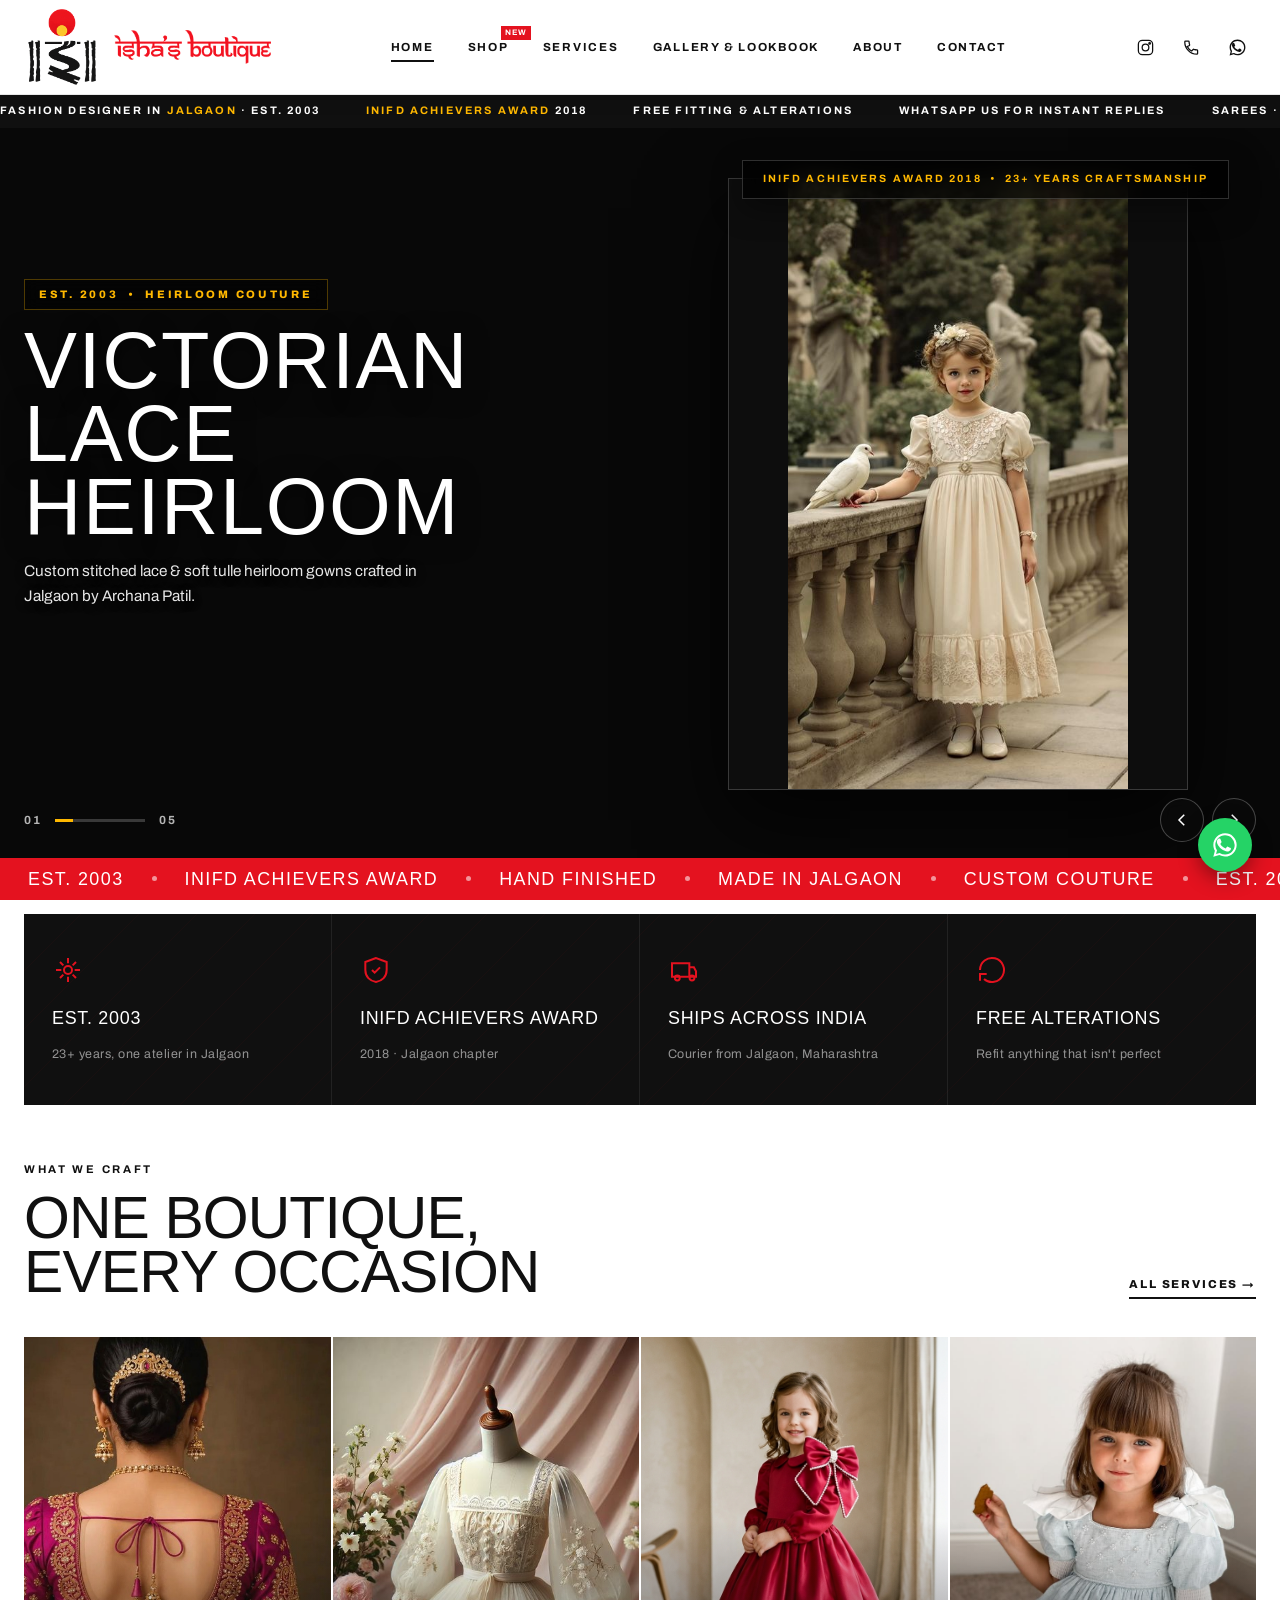
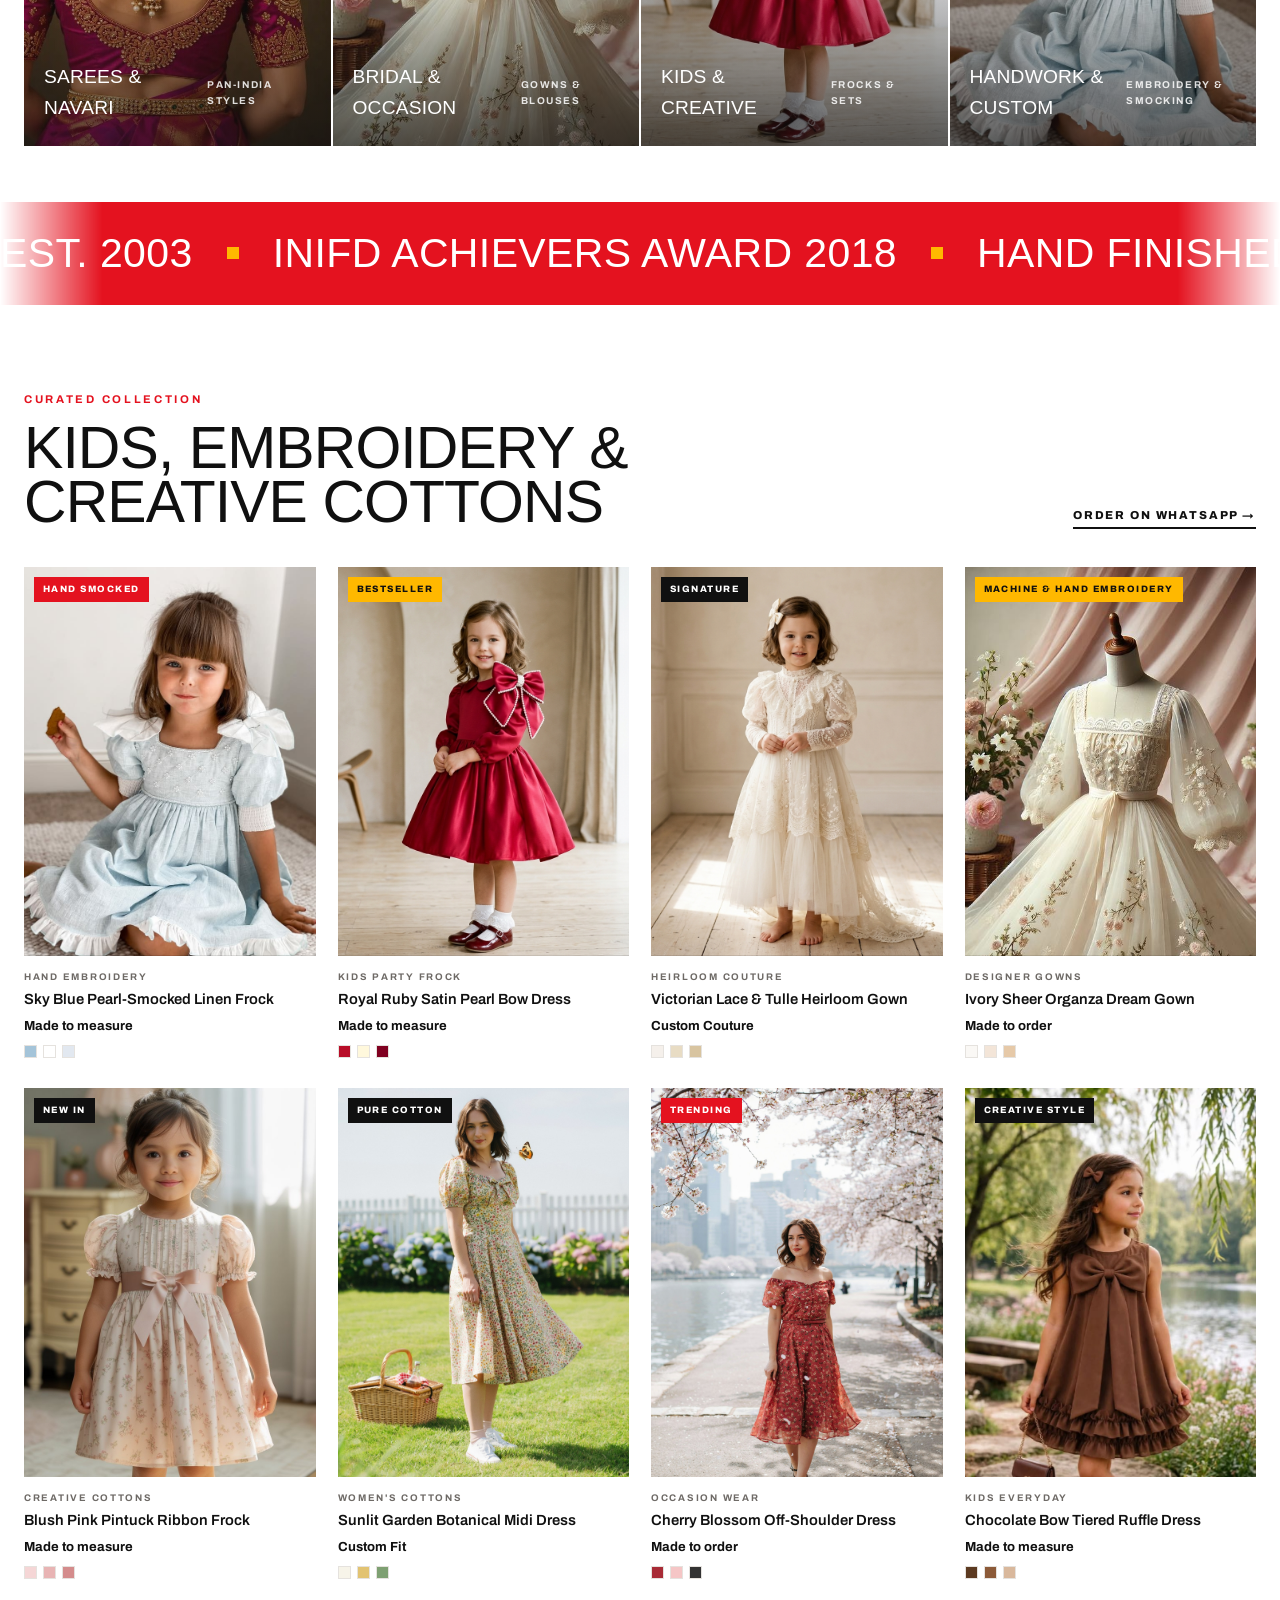
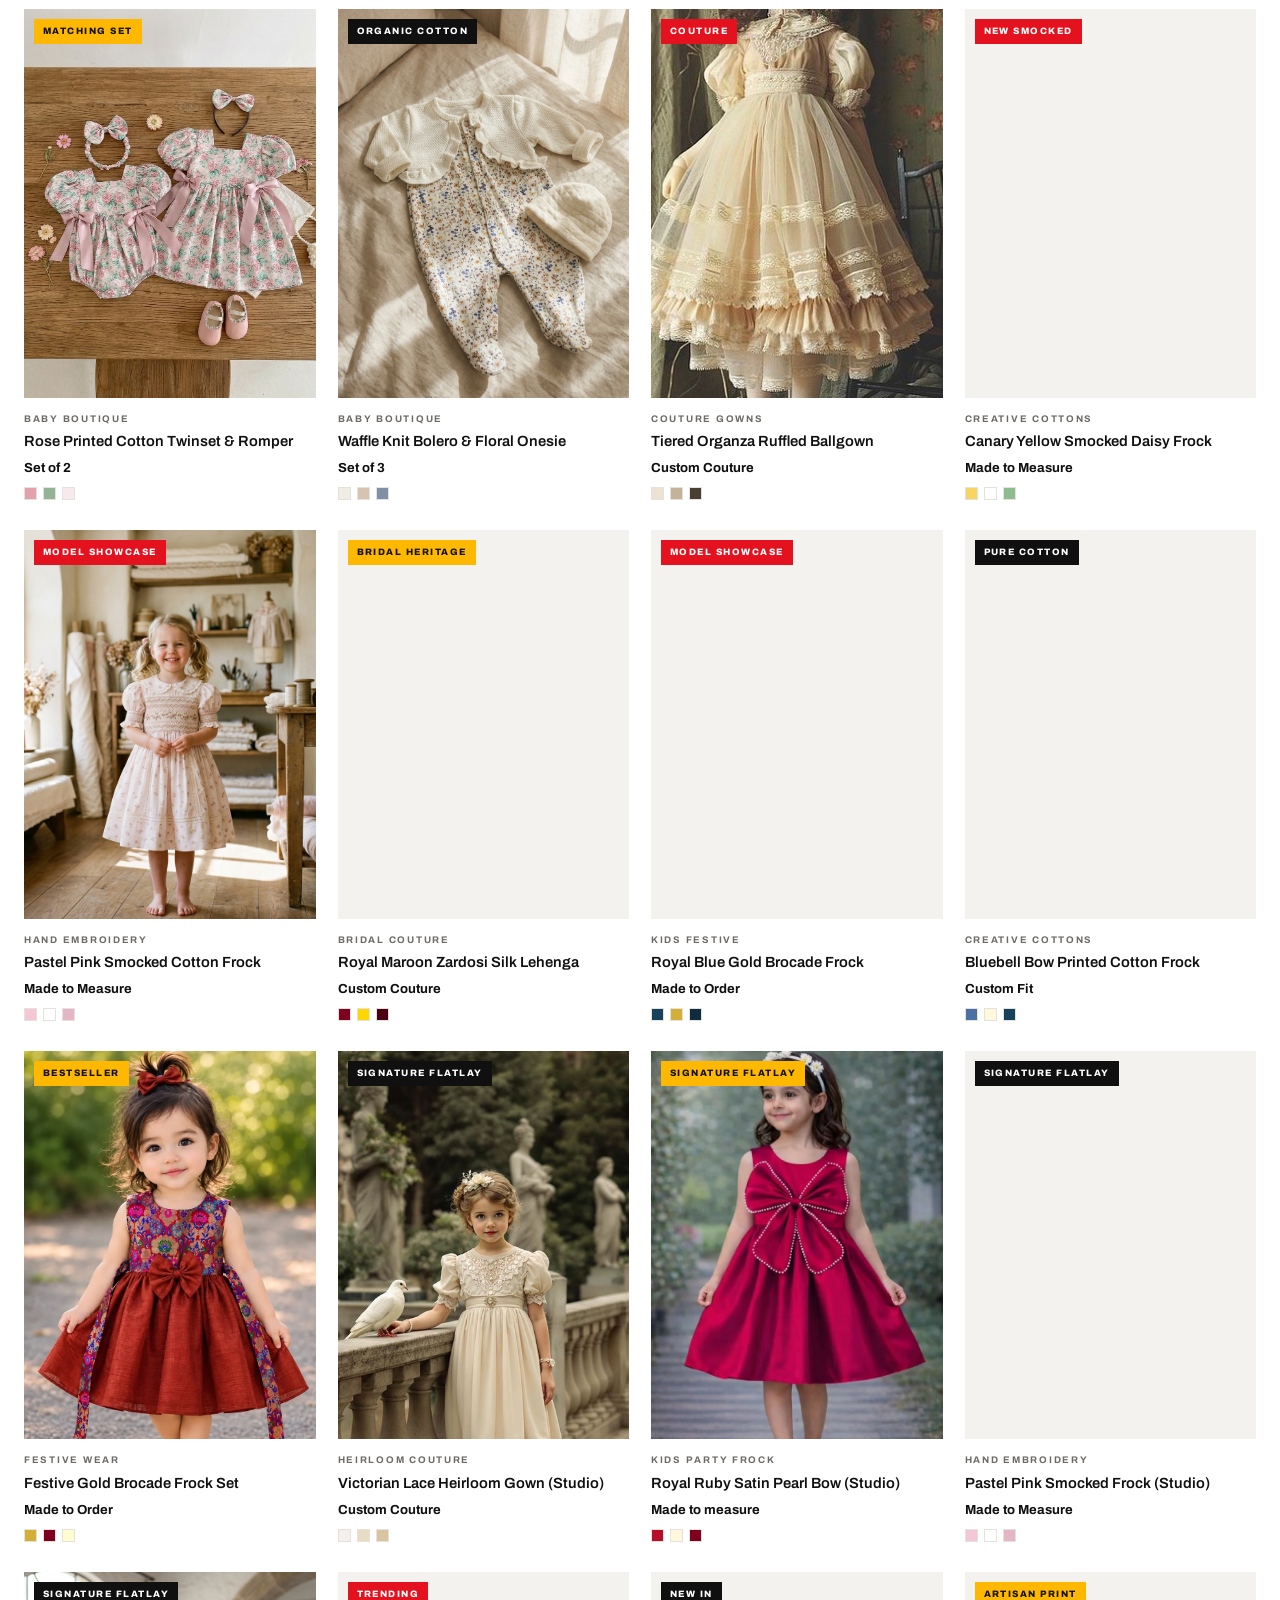
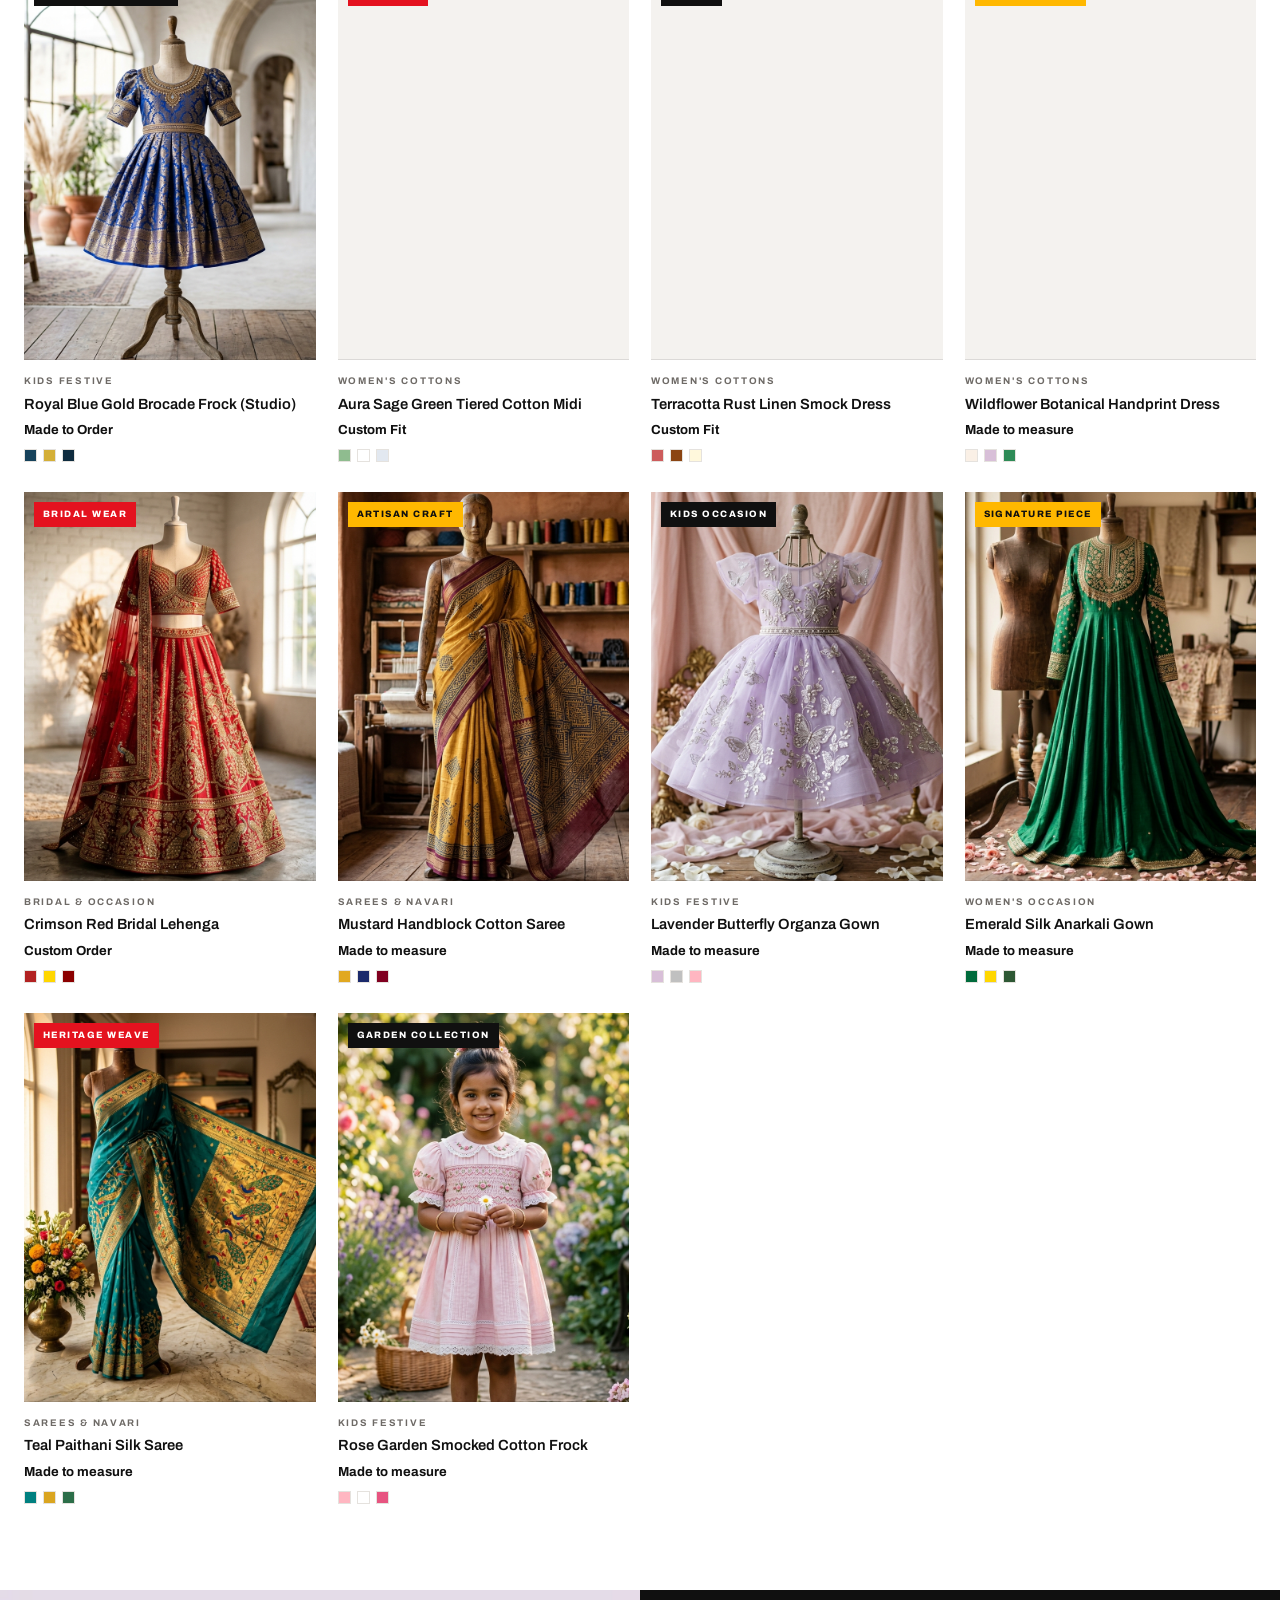
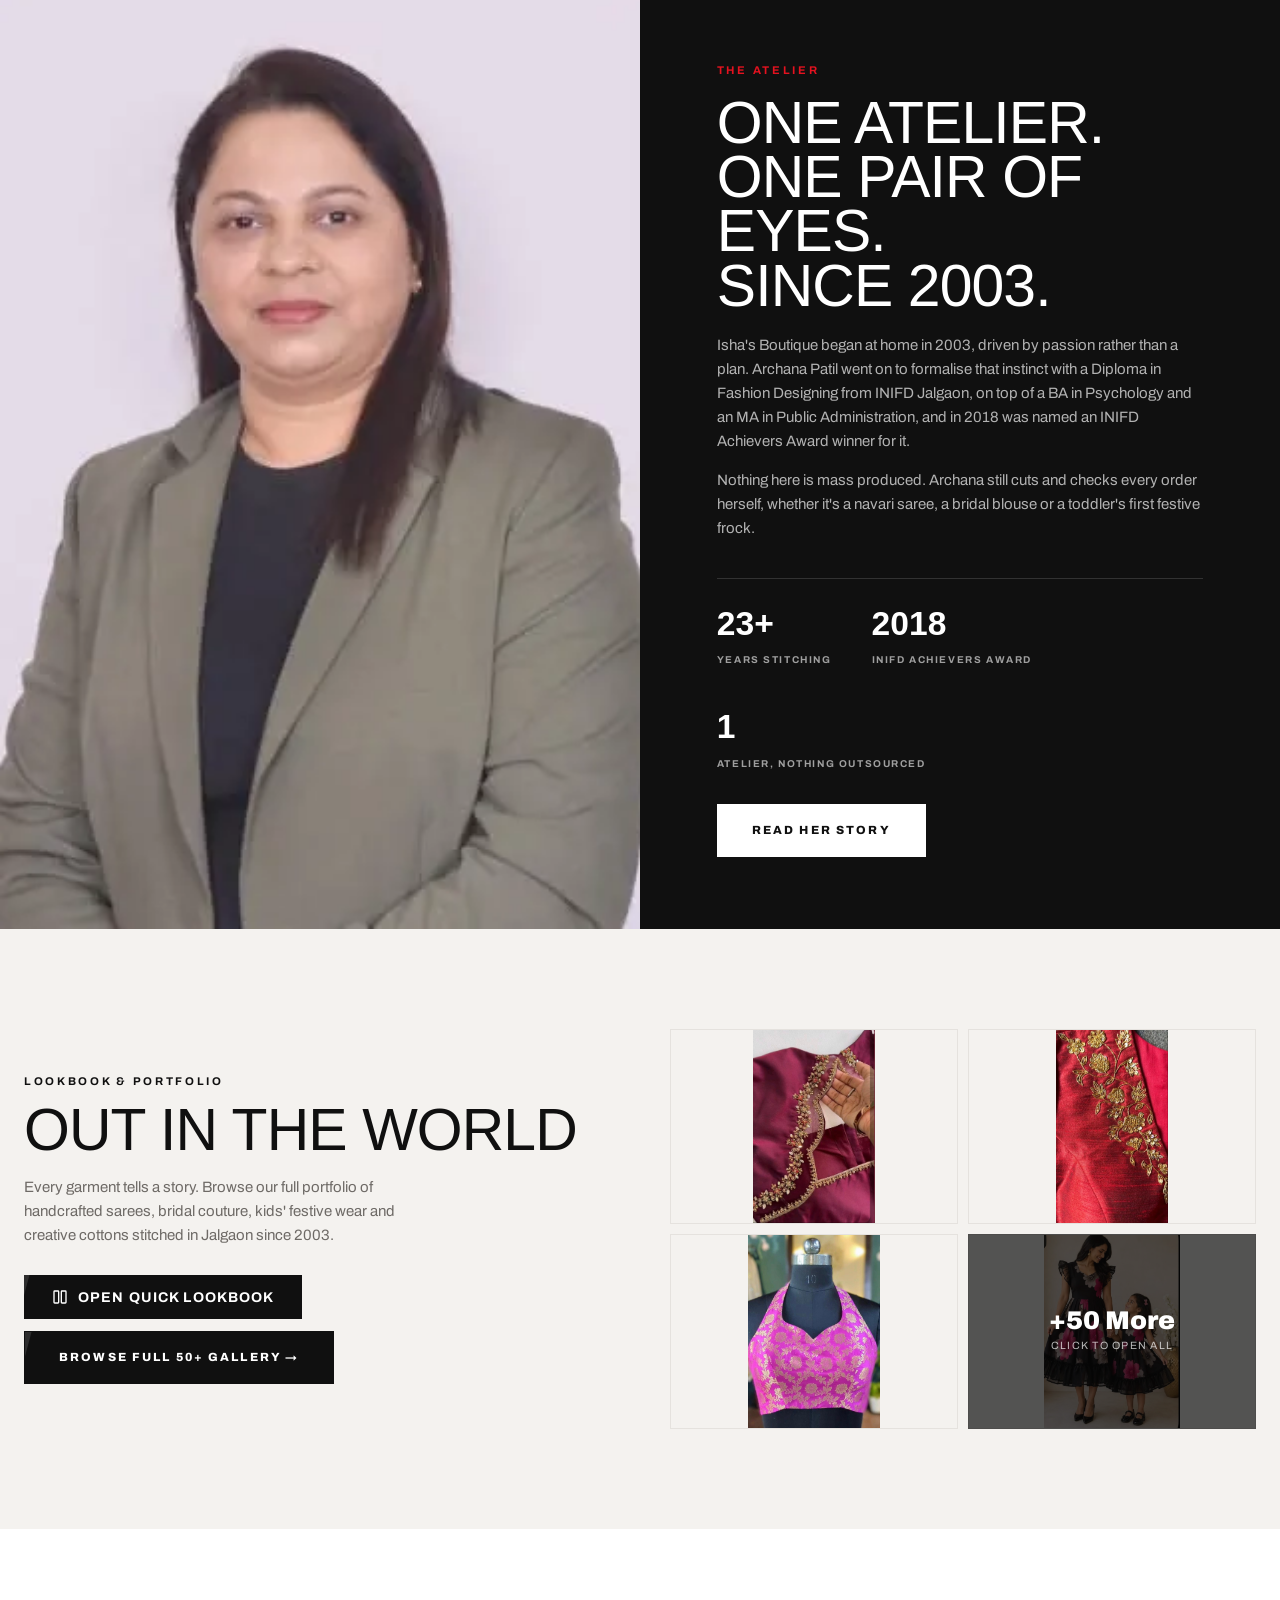
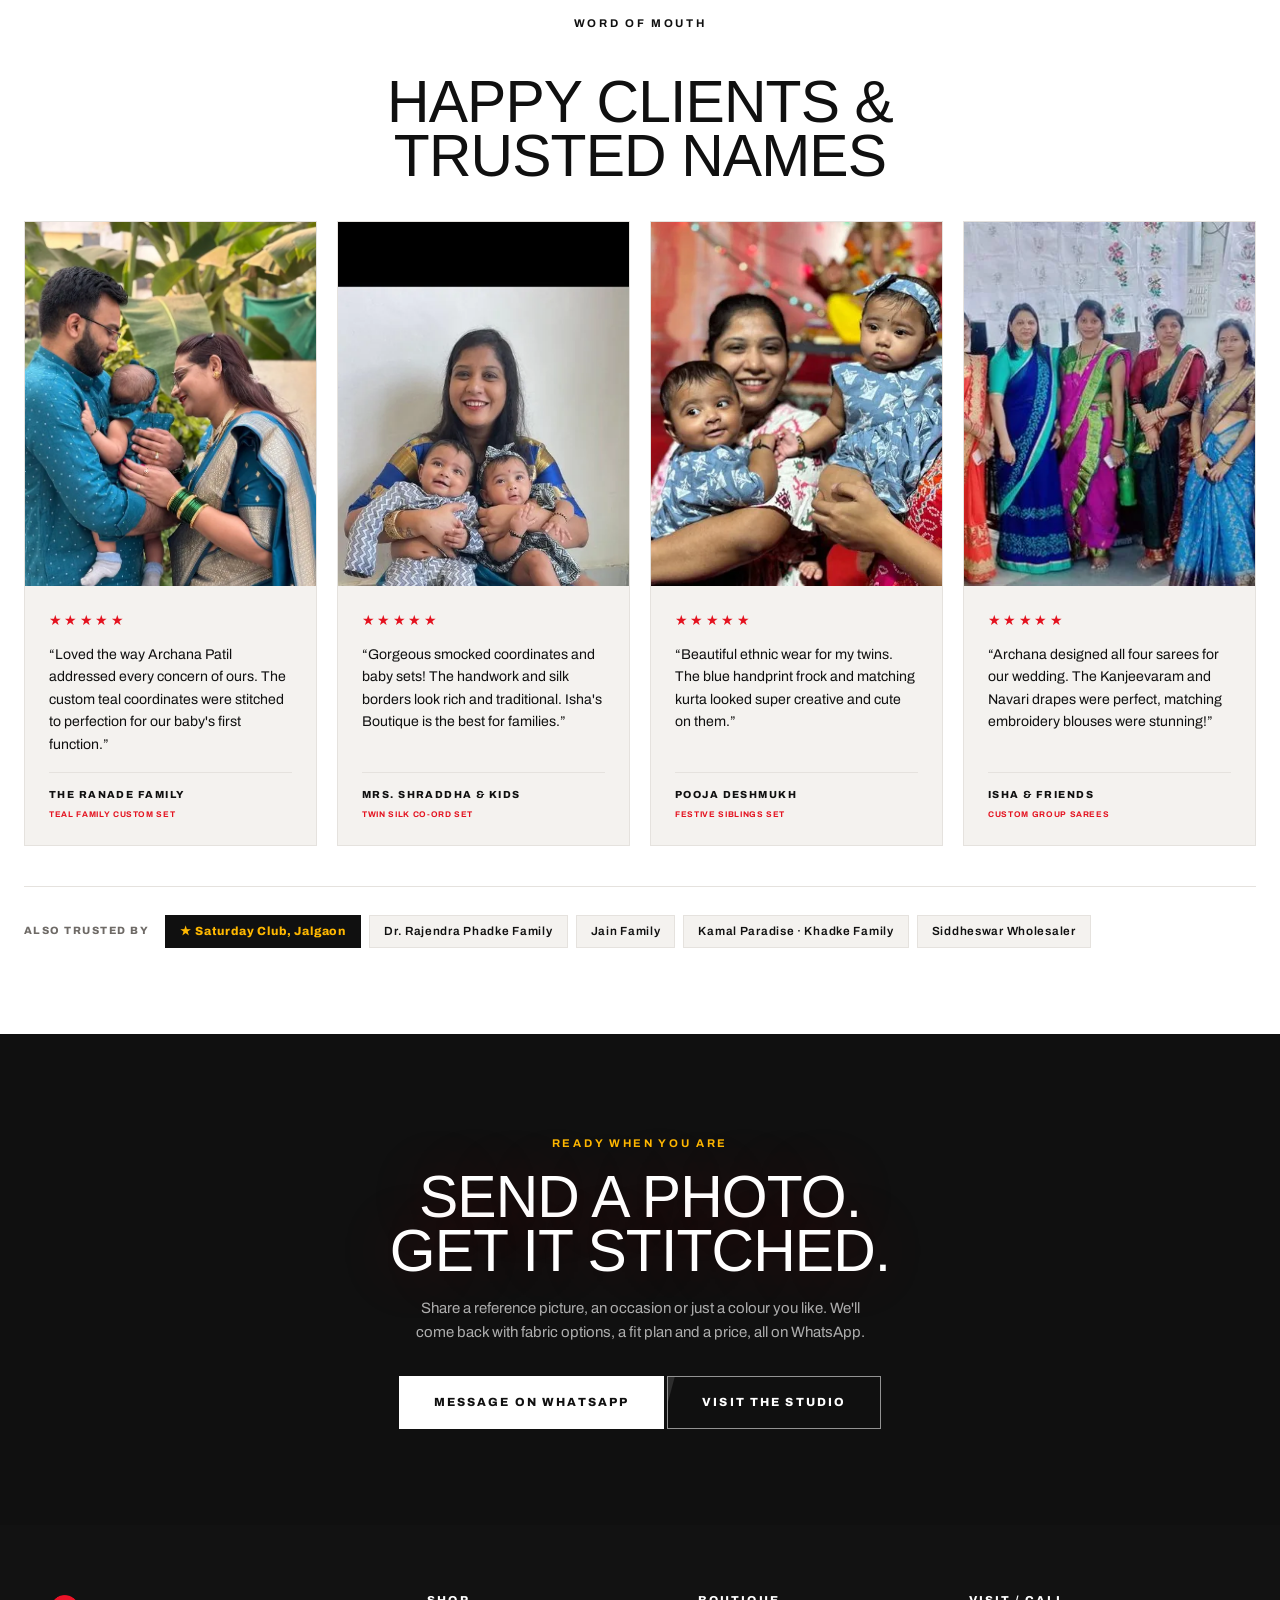
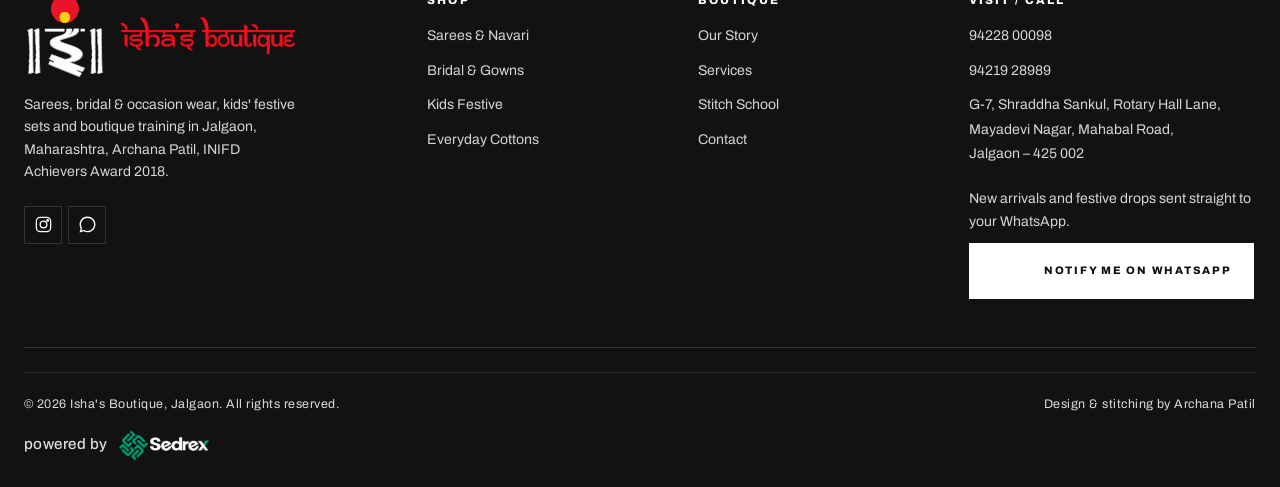
==== commit 459dea9b: "seo: Update canonical URLs and Open Graph tags to live custom domain ishasboutique.com" ====
--- a/index.html
+++ b/index.html
@@ -5,7 +5,7 @@
 <meta name="viewport" content="width=device-width, initial-scale=1.0">
 <title>Isha's Boutique Fashion Designer in Jalgaon, Est. 2003</title>
 <meta name="description" content="Isha's Boutique, Jalgaon - custom sarees, navari draping, bridal &amp; designer gowns, kids' festive wear and hand embroidery. Founded 2003 by Archana Patil, INIFD Achievers Award 2018. Made to measure, finished by hand.">
-<link rel="canonical" href="https://sidrandhir.github.io/Isha-s-Boutique/">
+<link rel="canonical" href="https://ishasboutique.com/">
 <link rel="icon" type="image/png" href="assets/images/logo-mark-transparent.png">
 <meta name="theme-color" content="#101010">
 
@@ -14,17 +14,17 @@
 <meta property="og:type" content="website">
 <meta property="og:site_name" content="Isha's Boutique">
 <meta property="og:locale" content="en_IN">
-<meta property="og:url" content="https://sidrandhir.github.io/Isha-s-Boutique/">
+<meta property="og:url" content="https://ishasboutique.com/">
 <meta property="og:title" content="Isha's Boutique Fashion Designer in Jalgaon, Est. 2003">
 <meta property="og:description" content="Isha's Boutique, Jalgaon - custom sarees, navari draping, bridal &amp; designer gowns, kids' festive wear and hand embroidery. Founded 2003 by Archana Patil, INIFD Achievers Award 2018. Made to measure, finished by hand.">
-<meta property="og:image" content="https://sidrandhir.github.io/Isha-s-Boutique/assets/images/og-card.jpg">
+<meta property="og:image" content="https://ishasboutique.com/assets/images/og-card.jpg">
 <meta property="og:image:width" content="1200">
 <meta property="og:image:height" content="630">
 <meta property="og:image:alt" content="Archana Patil marking a garment pattern at Isha's Boutique, Jalgaon">
 <meta name="twitter:card" content="summary_large_image">
 <meta name="twitter:title" content="Isha's Boutique Fashion Designer in Jalgaon, Est. 2003">
 <meta name="twitter:description" content="Isha's Boutique, Jalgaon - custom sarees, navari draping, bridal &amp; designer gowns, kids' festive wear and hand embroidery. Founded 2003 by Archana Patil, INIFD Achievers Award 2018. Made to measure, finished by hand.">
-<meta name="twitter:image" content="https://sidrandhir.github.io/Isha-s-Boutique/assets/images/og-card.jpg">
+<meta name="twitter:image" content="https://ishasboutique.com/assets/images/og-card.jpg">
 
 <link rel="preconnect" href="https://fonts.googleapis.com">
 <link rel="preconnect" href="https://fonts.gstatic.com" crossorigin>
@@ -35,12 +35,12 @@
 {
   "@context": "https://schema.org",
   "@type": "ClothingStore",
-  "@id": "https://sidrandhir.github.io/Isha-s-Boutique/#boutique",
+  "@id": "https://ishasboutique.com/#boutique",
   "name": "Isha's Boutique",
   "description": "Custom sarees and navari draping, bridal blouses, designer gowns, kids' festive wear and hand embroidery, made to measure in Jalgaon since 2003.",
-  "url": "https://sidrandhir.github.io/Isha-s-Boutique/",
-  "image": "https://sidrandhir.github.io/Isha-s-Boutique/assets/images/og-card.jpg",
-  "logo": "https://sidrandhir.github.io/Isha-s-Boutique/assets/images/logo-mark-transparent.png",
+  "url": "https://ishasboutique.com/",
+  "image": "https://ishasboutique.com/assets/images/og-card.jpg",
+  "logo": "https://ishasboutique.com/assets/images/logo-mark-transparent.png",
   "telephone": [
     "+91-94228-00098",
     "+91-94219-28989"
--- a/assets/css/styles.css
+++ b/assets/css/styles.css
@@ -258,13 +258,20 @@
 
 /* -------------------- Header -------------------- */
 .site-header{
-  position: sticky;
-  top: 0;
-  z-index: 120;
-  background: rgba(255,255,255,.97);
-  -webkit-backdrop-filter: blur(10px);
-  backdrop-filter: blur(10px);
-  border-bottom: 1px solid var(--line);
+  position: fixed !important;
+  top: 0 !important;
+  left: 0 !important;
+  right: 0 !important;
+  width: 100% !important;
+  z-index: 9999 !important;
+  background: rgba(255, 255, 255, 0.97) !important;
+  -webkit-backdrop-filter: blur(12px) !important;
+  backdrop-filter: blur(12px) !important;
+  border-bottom: 1px solid rgba(0, 0, 0, 0.08) !important;
+  box-shadow: 0 4px 20px rgba(0, 0, 0, 0.06);
+}
+body {
+  padding-top: var(--header-h, 94px);
 }
 .site-header .wrap{
   height: var(--header-h);
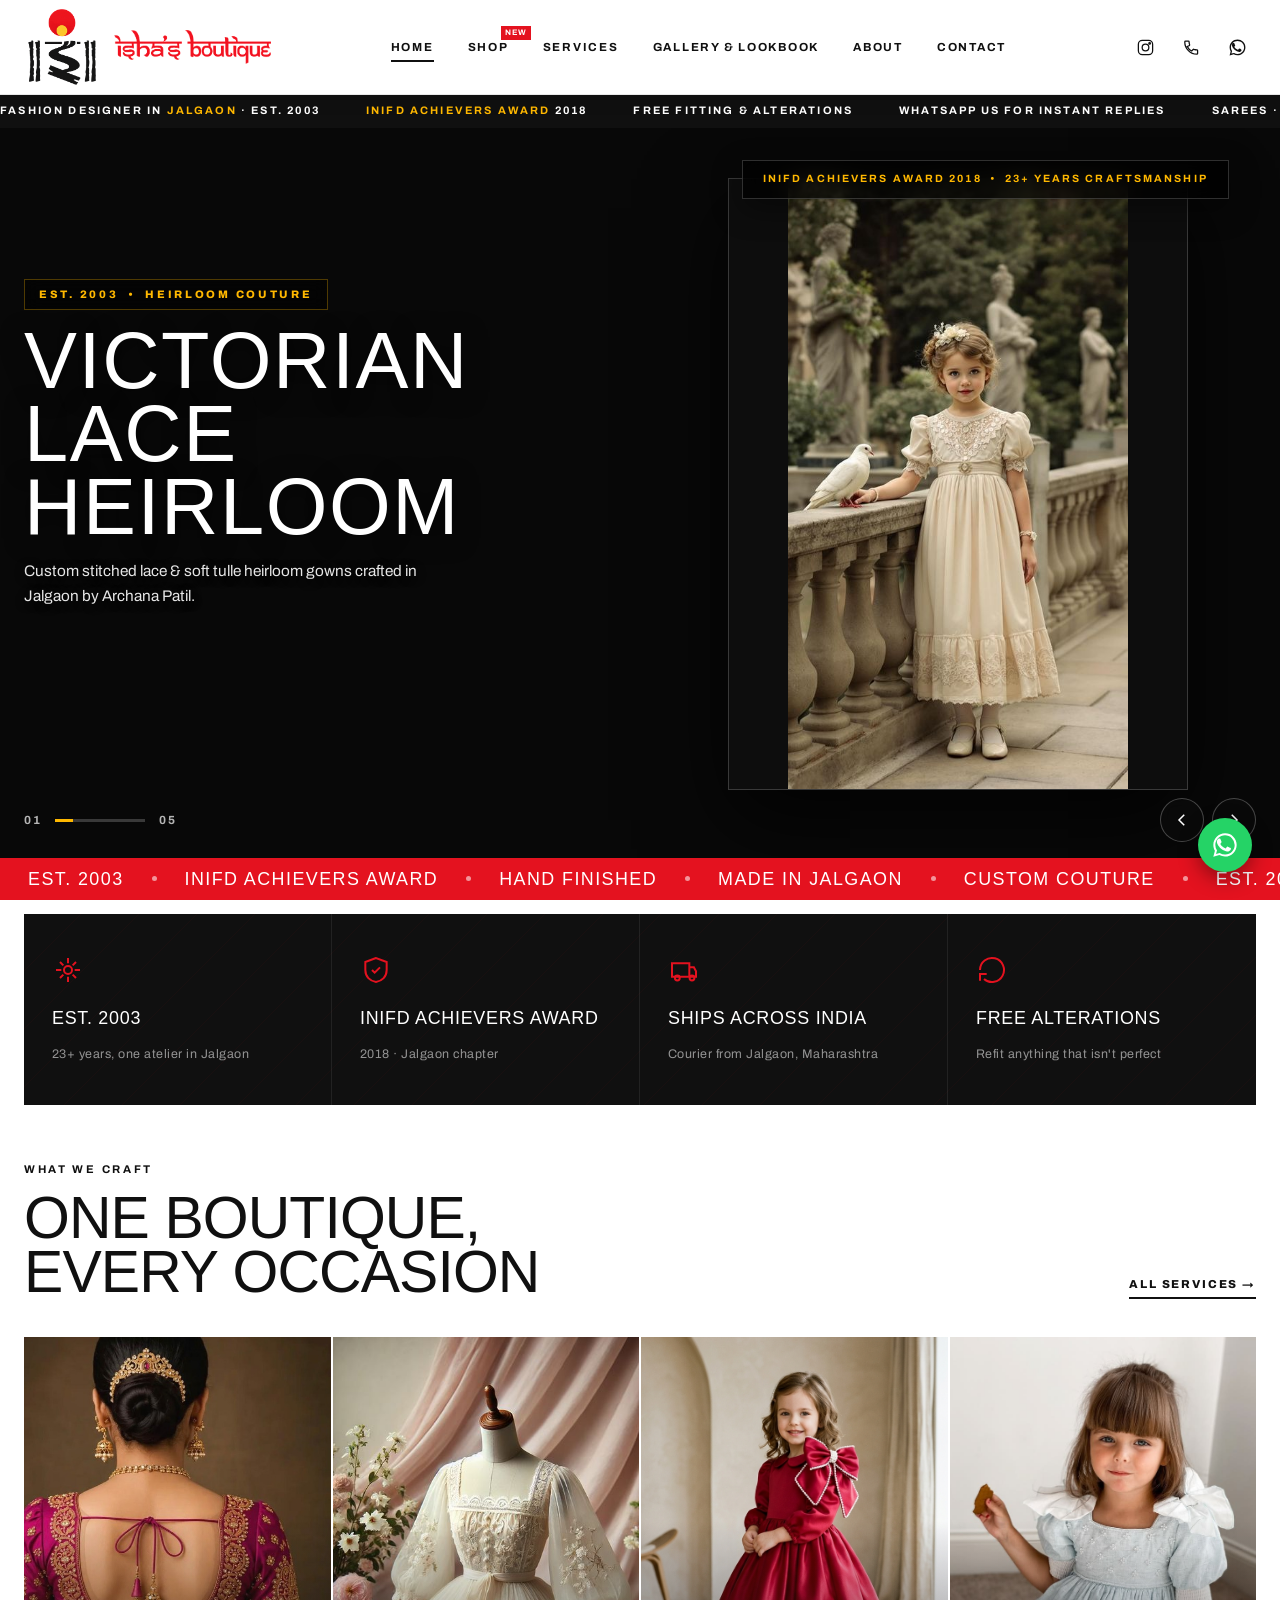
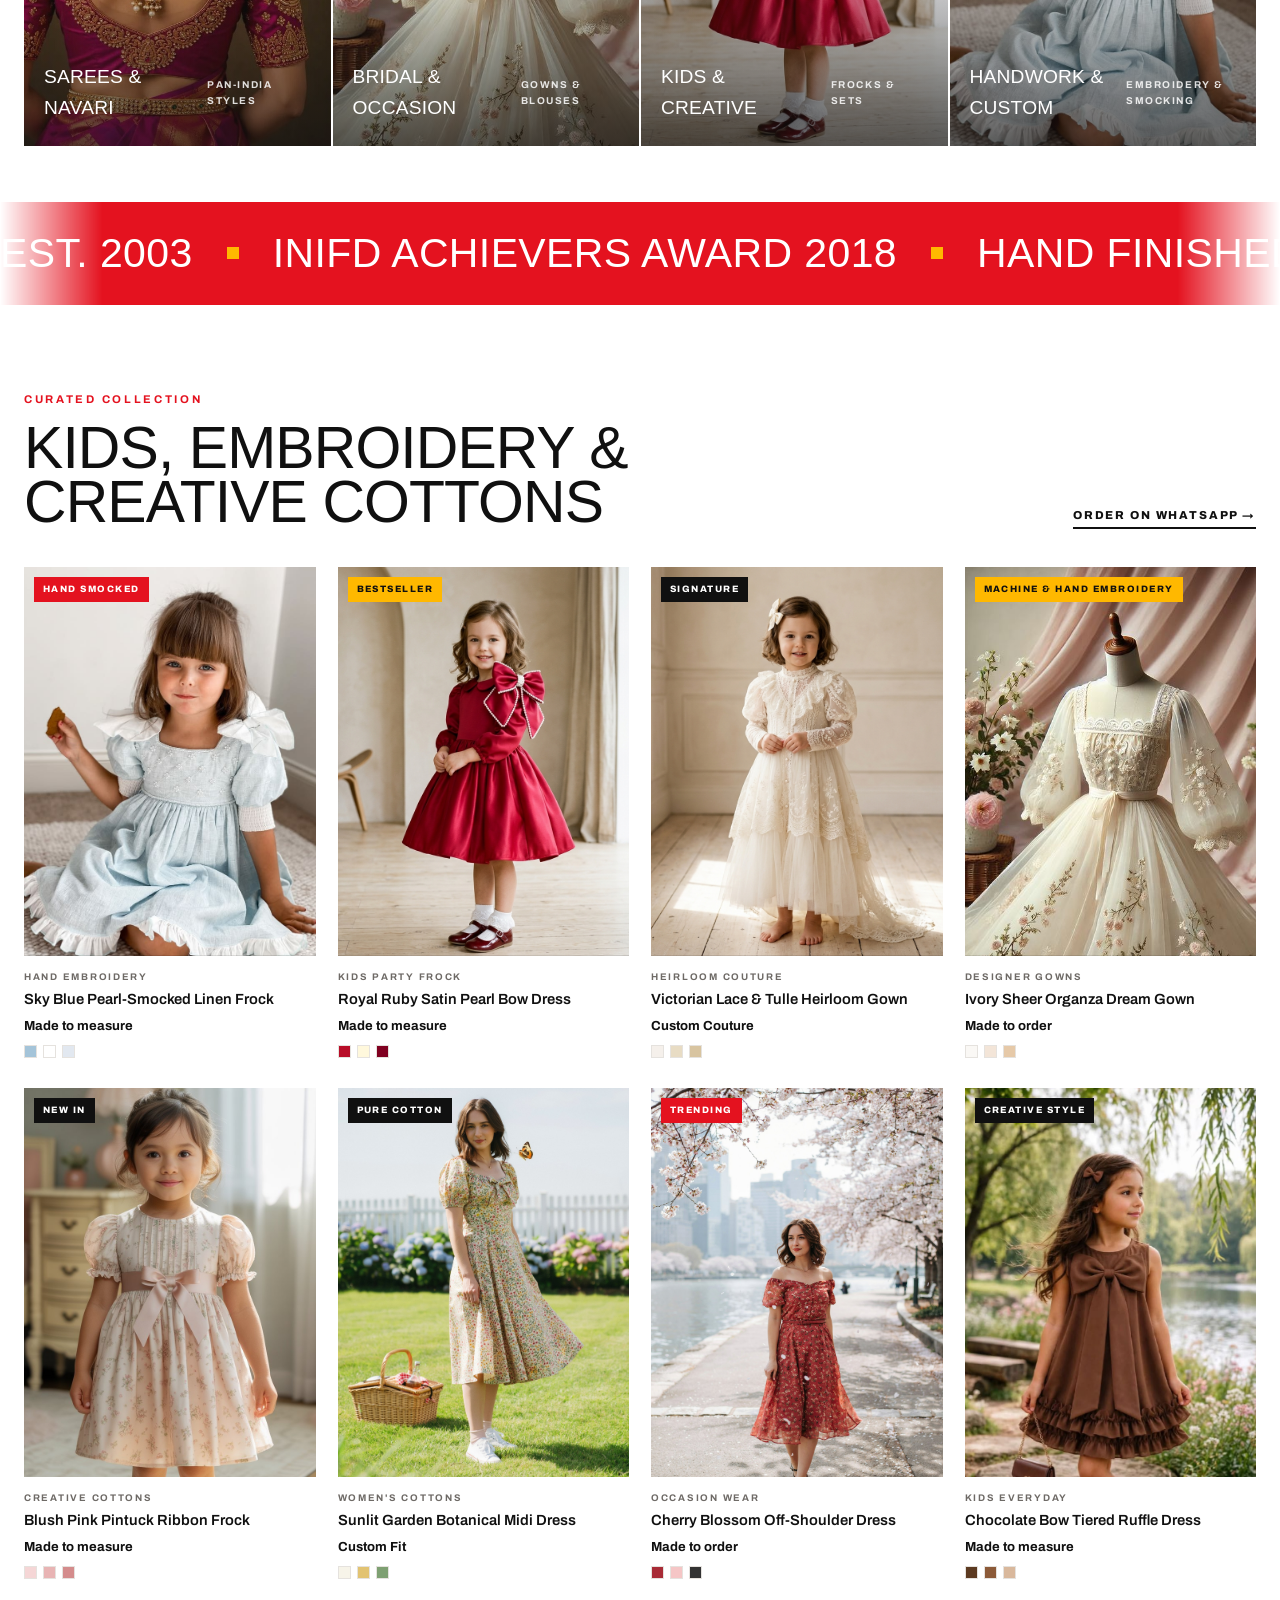
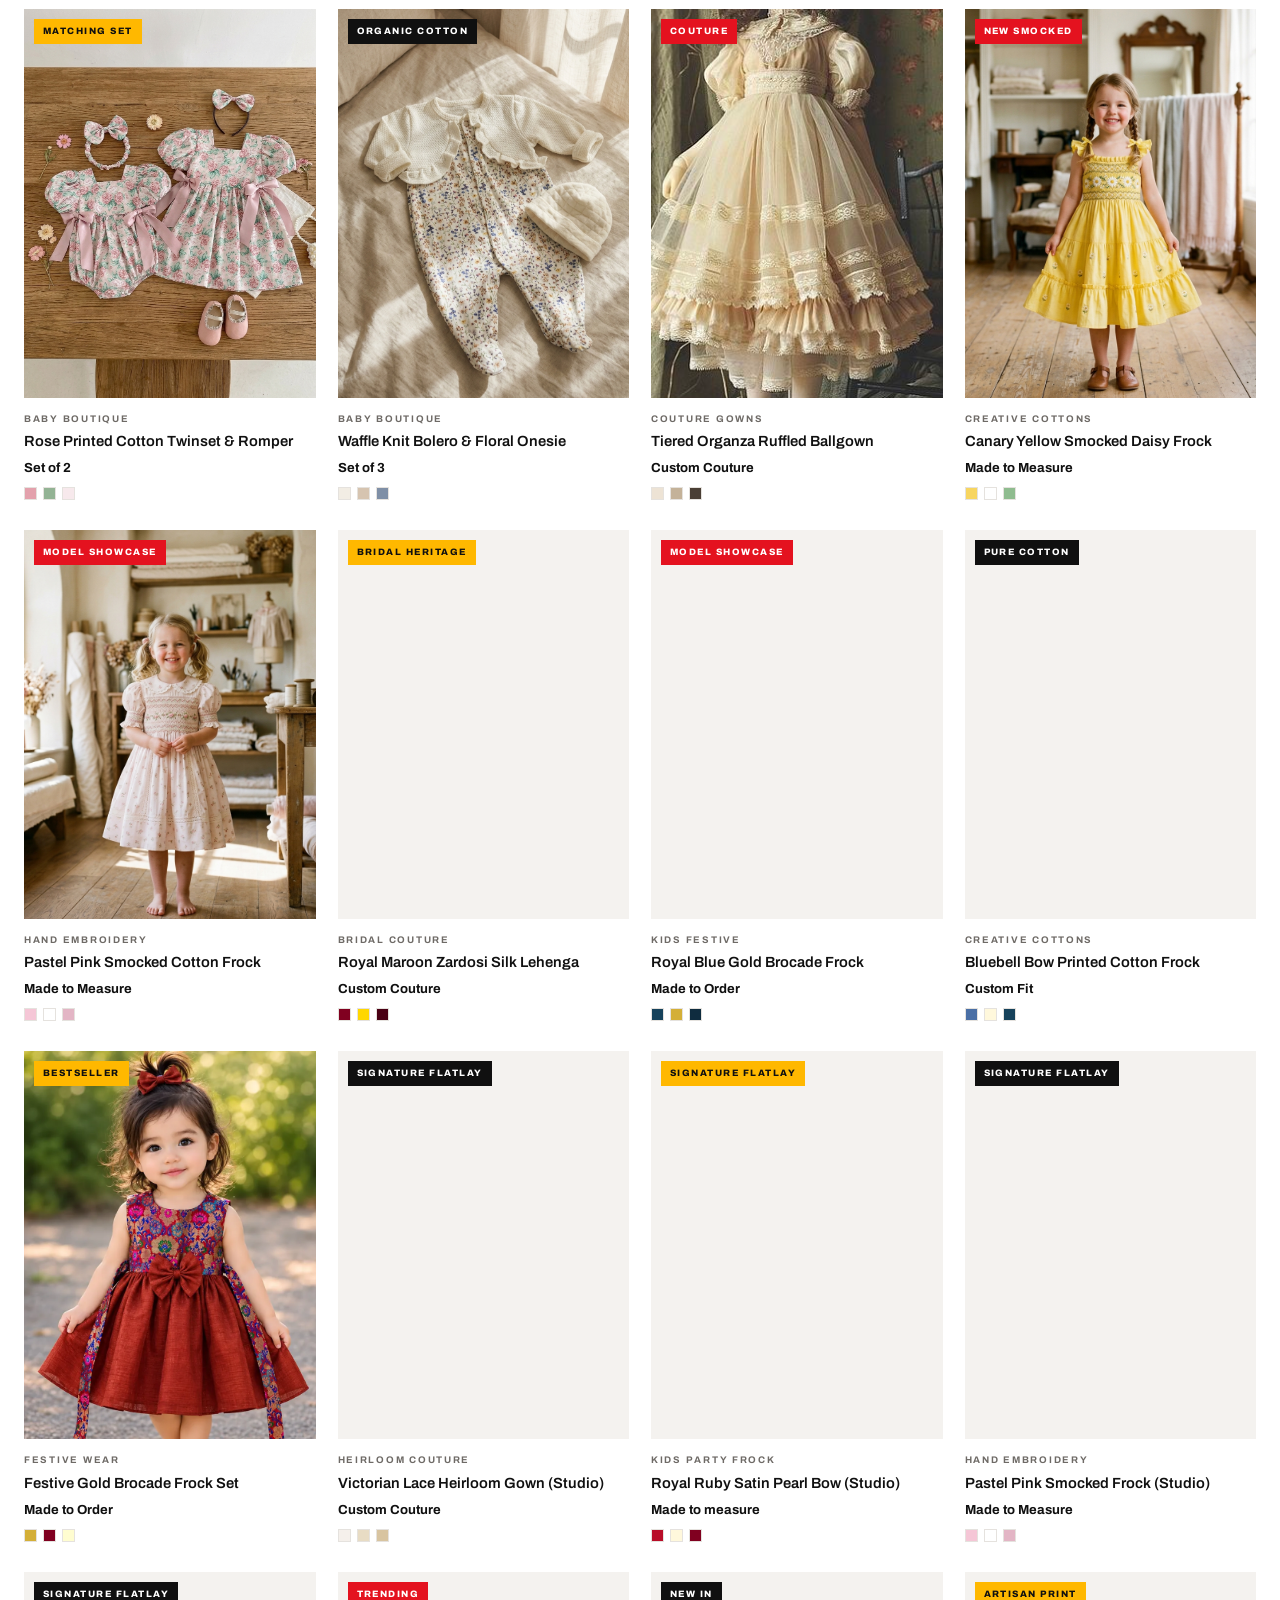
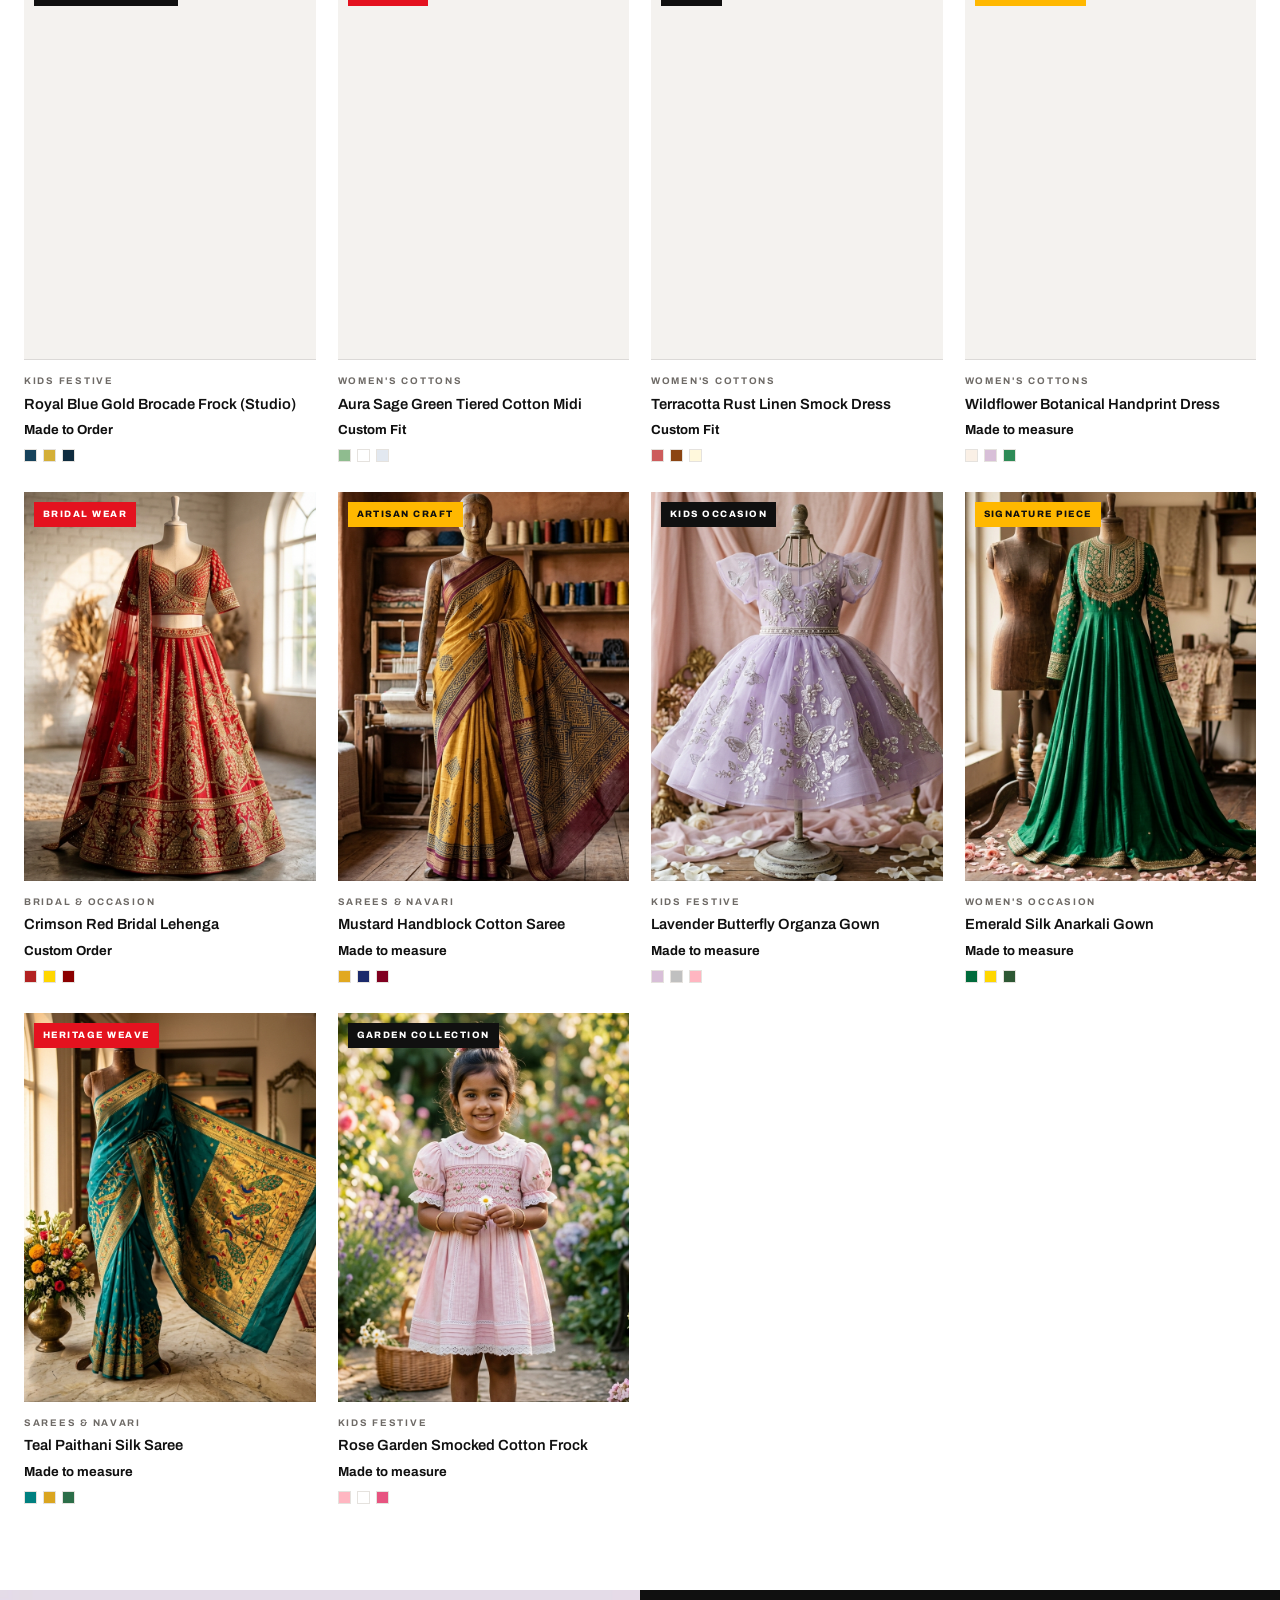
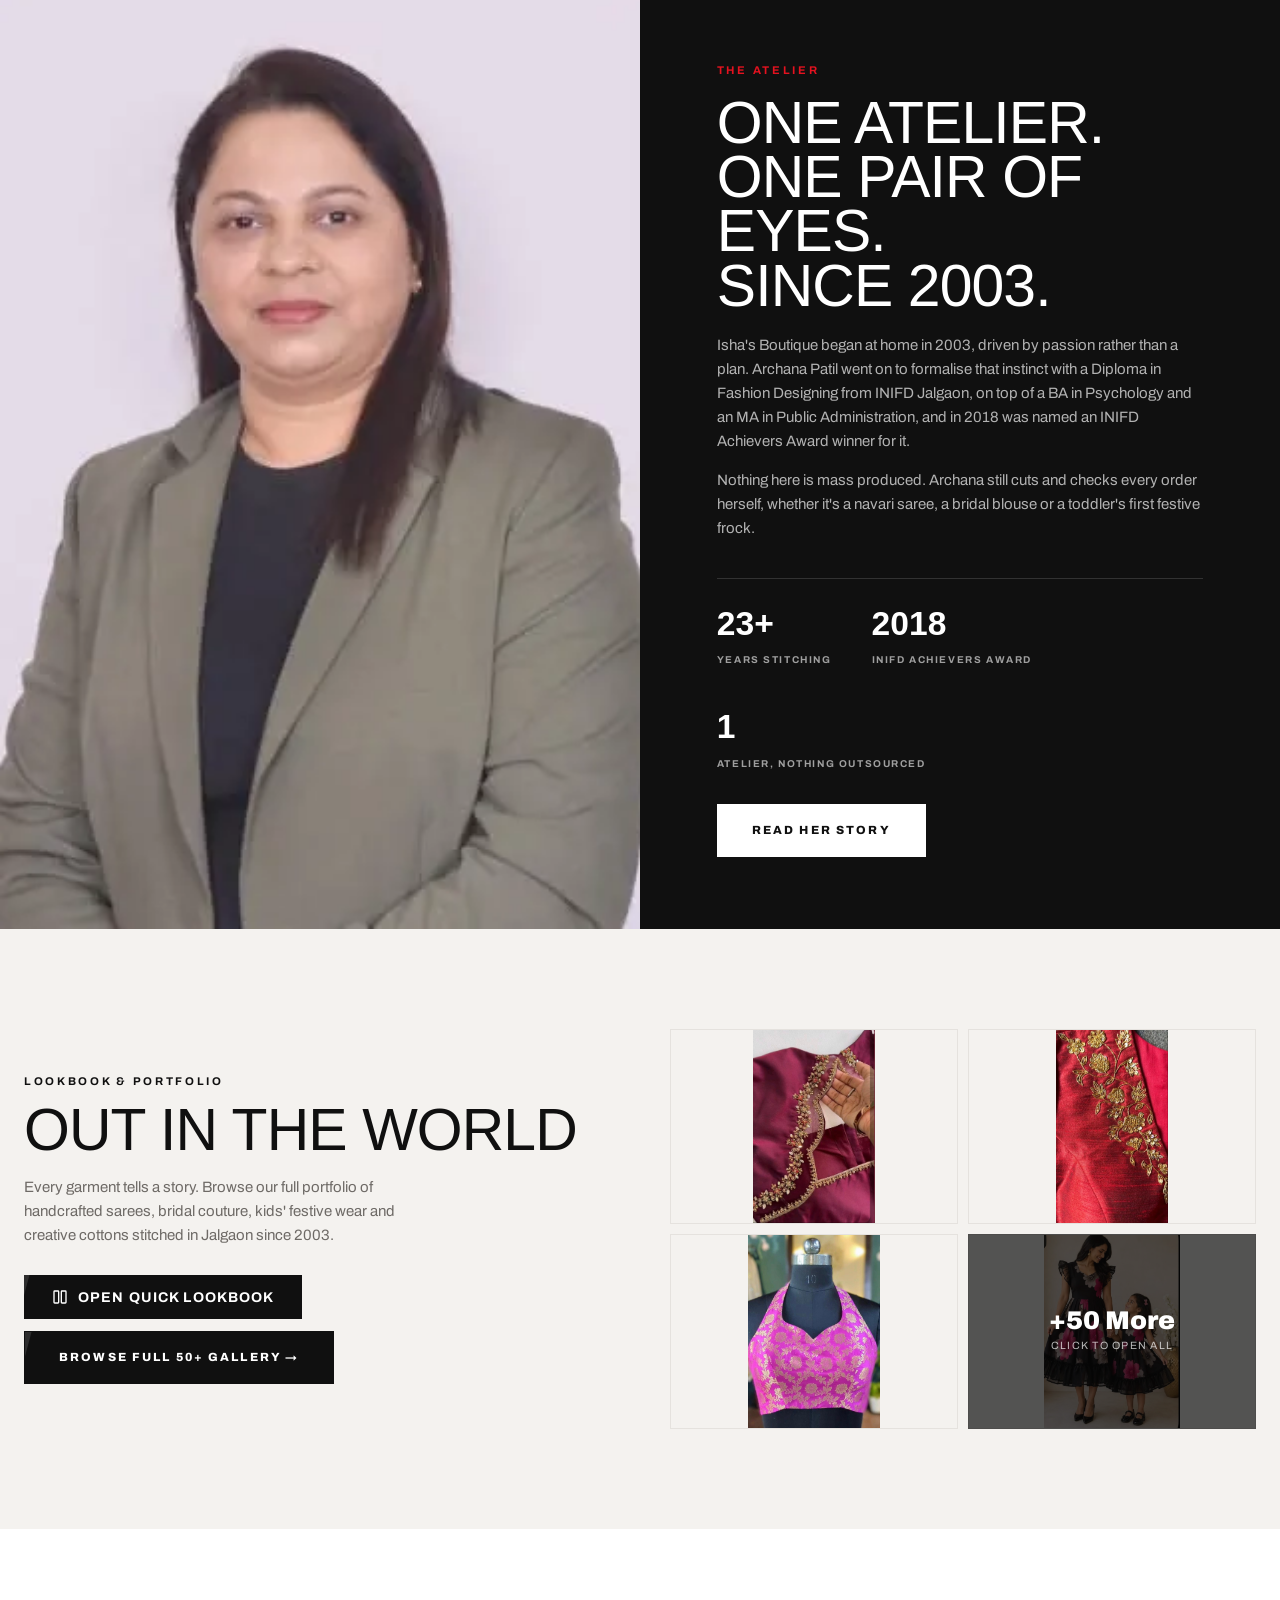
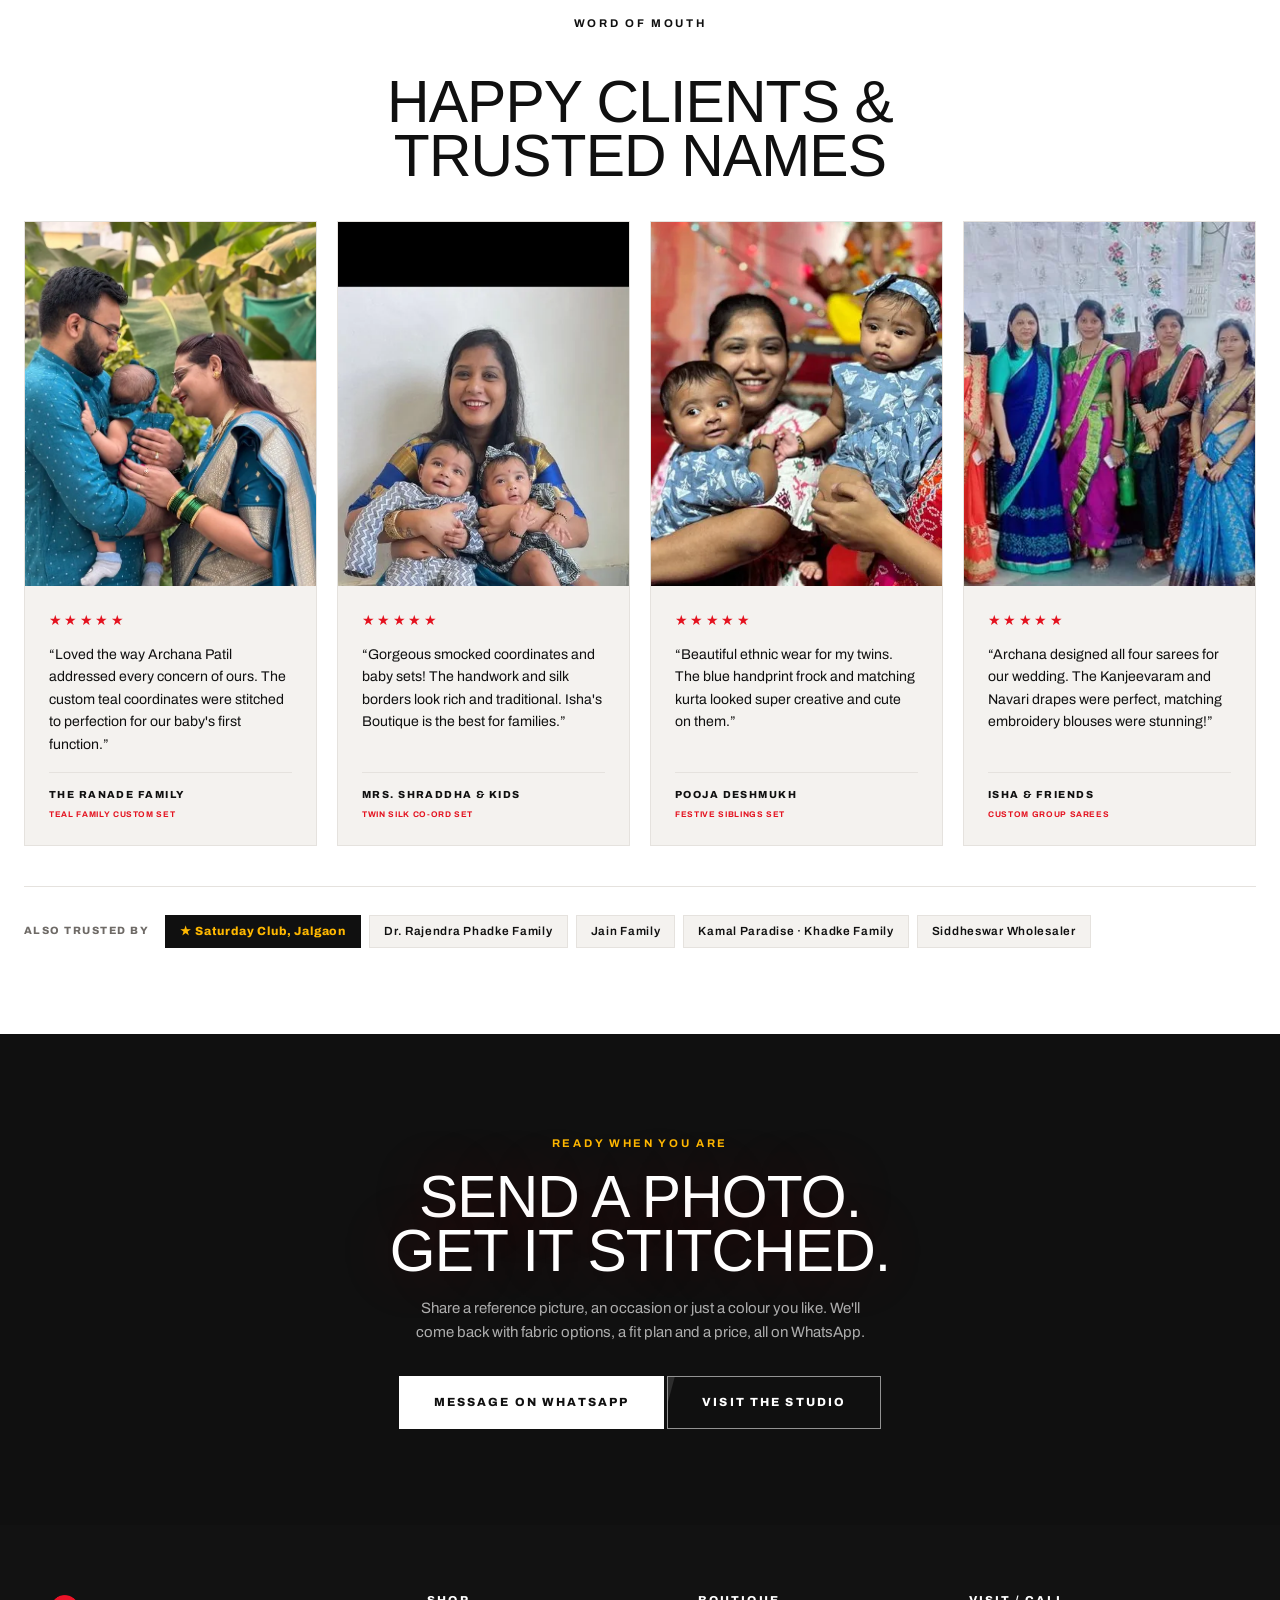
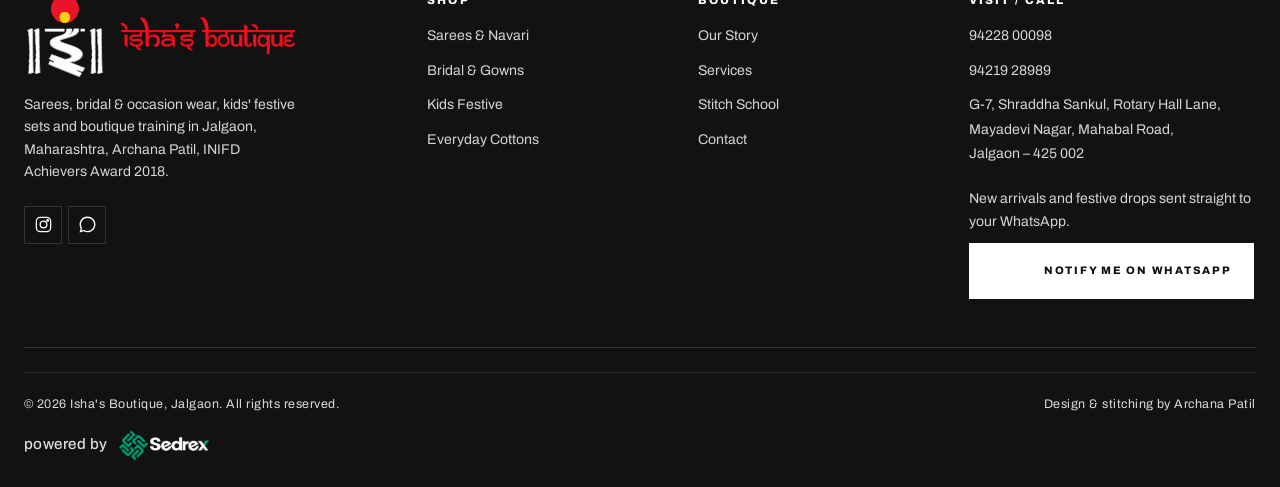
==== commit 46660f1a: "feat: Add vercel.json for extensionless clean URLs (/home, /about, /services, /gallery, /contact, /s" ====
--- a/index.html
+++ b/index.html
@@ -119,17 +119,17 @@
 
 <header class="site-header">
   <div class="wrap">
-    <a href="index.html" class="brand">
+    <a href="/home" class="brand">
       <span class="brand-badge"><img src="assets/images/logo-white-theme.png" alt="Isha's Boutique"></span>
       <img src="assets/images/logo-text-font.png" class="brand-text-image" alt="Isha's Boutique">
     </a>
     <nav class="nav-links" id="nav-links">
-      <a href="index.html" class="active">Home</a>
-      <a href="index.html#shop">Shop<span class="flag">New</span></a>
-      <a href="services.html">Services</a>
-      <a href="gallery.html">Gallery &amp; Lookbook</a>
-      <a href="about.html">About</a>
-      <a href="contact.html">Contact</a>
+      <a href="/home" class="active">Home</a>
+      <a href="/shop">Shop<span class="flag">New</span></a>
+      <a href="/services">Services</a>
+      <a href="/gallery">Gallery &amp; Lookbook</a>
+      <a href="/about">About</a>
+      <a href="/contact">Contact</a>
     </nav>
     <div class="header-actions">
       <a class="icon-link desktop-only" href="https://www.instagram.com/ishasboutique01/" target="_blank" rel="noopener" aria-label="Isha's Boutique on Instagram">
@@ -352,7 +352,7 @@
           <span class="eyebrow">What We Craft</span>
           <h2>One Boutique, Every Occasion</h2>
         </div>
-        <a href="services.html" class="link-more">All services &rarr;</a>
+        <a href="/services" class="link-more">All services &rarr;</a>
       </div>
       <div class="tiles reveal reveal-stagger">
         <a href="services.html#stitching" class="tile">
@@ -367,7 +367,7 @@
           <img src="assets/images/collection/kids-ruby-satin-bow.jpg" width="605" height="807" loading="lazy" decoding="async" alt="Kids Festive &amp; Party Frocks">
           <span class="tile-label"><b>Kids &amp; Creative</b><span>Frocks &amp; Sets</span></span>
         </a>
-        <a href="services.html#learn" class="tile">
+        <a href="/services#learn" class="tile">
           <img src="assets/images/collection/kids-pearl-smocked.jpg" width="432" height="960" loading="lazy" decoding="async" alt="Hand Smocked Embroidery Work">
           <span class="tile-label"><b>Handwork &amp; Custom</b><span>Embroidery &amp; Smocking</span></span>
         </a>
@@ -876,7 +876,7 @@
           <div class="stat"><b>2018</b><span>INIFD Achievers Award</span></div>
           <div class="stat"><b>1</b><span>Atelier, nothing outsourced</span></div>
         </div>
-        <a href="about.html" class="btn btn-light">Read Her Story</a>
+        <a href="/about" class="btn btn-light">Read Her Story</a>
       </div>
     </div>
   </section>
@@ -894,7 +894,7 @@
               <svg width="20" height="20" viewBox="0 0 24 24" fill="none" stroke="currentColor" stroke-width="2"><rect x="3" y="3" width="7" height="18" rx="1"/><rect x="14" y="3" width="7" height="18" rx="1"/></svg>
               Open Quick Lookbook
             </button>
-            <a href="gallery.html" class="btn btn-outline-dark">Browse Full 50+ Gallery &rarr;</a>
+            <a href="/gallery" class="btn btn-outline-dark">Browse Full 50+ Gallery &rarr;</a>
           </div>
         </div>
         <div class="lp-preview">
@@ -996,7 +996,7 @@
       <p>Share a reference picture, an occasion or just a colour you like. We'll come back with fabric options, a fit plan and a price, all on WhatsApp.</p>
       <div class="hero-cta">
         <a href="https://wa.me/919422800098?text=Hi%20Isha's%20Boutique!%20I%20have%20a%20design%20in%20mind%20and%20want%20to%20discuss%20it." target="_blank" rel="noopener" class="btn btn-light">Message on WhatsApp</a>
-        <a href="contact.html" class="btn btn-outline-light">Visit the Studio</a>
+        <a href="/contact" class="btn btn-outline-light">Visit the Studio</a>
       </div>
     </div>
   </section>
@@ -1007,7 +1007,7 @@
   <div class="wrap">
     <div class="footer-grid">
       <div class="footer-brand">
-        <a href="index.html" class="brand brand-footer">
+        <a href="/home" class="brand brand-footer">
           <span class="brand-badge brand-badge-footer"><img src="assets/images/logo-black-theme.png" alt="Isha's Boutique"></span>
           <img src="assets/images/logo-text-font.png" class="brand-text-image brand-text-image-footer" alt="Isha's Boutique">
         </a>
@@ -1024,19 +1024,19 @@
       <div class="footer-col">
         <h4>Shop</h4>
         <ul>
-          <li><a href="index.html#shop">Sarees &amp; Navari</a></li>
-          <li><a href="index.html#shop">Bridal &amp; Gowns</a></li>
-          <li><a href="index.html#shop">Kids Festive</a></li>
-          <li><a href="index.html#shop">Everyday Cottons</a></li>
+          <li><a href="/shop">Sarees &amp; Navari</a></li>
+          <li><a href="/shop">Bridal &amp; Gowns</a></li>
+          <li><a href="/shop">Kids Festive</a></li>
+          <li><a href="/shop">Everyday Cottons</a></li>
         </ul>
       </div>
       <div class="footer-col">
         <h4>Boutique</h4>
         <ul>
-          <li><a href="about.html">Our Story</a></li>
-          <li><a href="services.html">Services</a></li>
-          <li><a href="services.html#learn">Stitch School</a></li>
-          <li><a href="contact.html">Contact</a></li>
+          <li><a href="/about">Our Story</a></li>
+          <li><a href="/services">Services</a></li>
+          <li><a href="/services#learn">Stitch School</a></li>
+          <li><a href="/contact">Contact</a></li>
         </ul>
       </div>
       <div class="footer-col">
@@ -1044,7 +1044,7 @@
         <ul>
           <li><a href="tel:+919422800098">94228 00098</a></li>
           <li><a href="tel:+919421928989">94219 28989</a></li>
-          <li><a href="contact.html">G-7, Shraddha Sankul, Rotary Hall Lane,<br>Mayadevi Nagar, Mahabal Road,<br>Jalgaon &ndash; 425 002</a></li>
+          <li><a href="/contact">G-7, Shraddha Sankul, Rotary Hall Lane,<br>Mayadevi Nagar, Mahabal Road,<br>Jalgaon &ndash; 425 002</a></li>
         </ul>
         <div class="newsletter">
           <p>New arrivals and festive drops sent straight to your WhatsApp.</p>
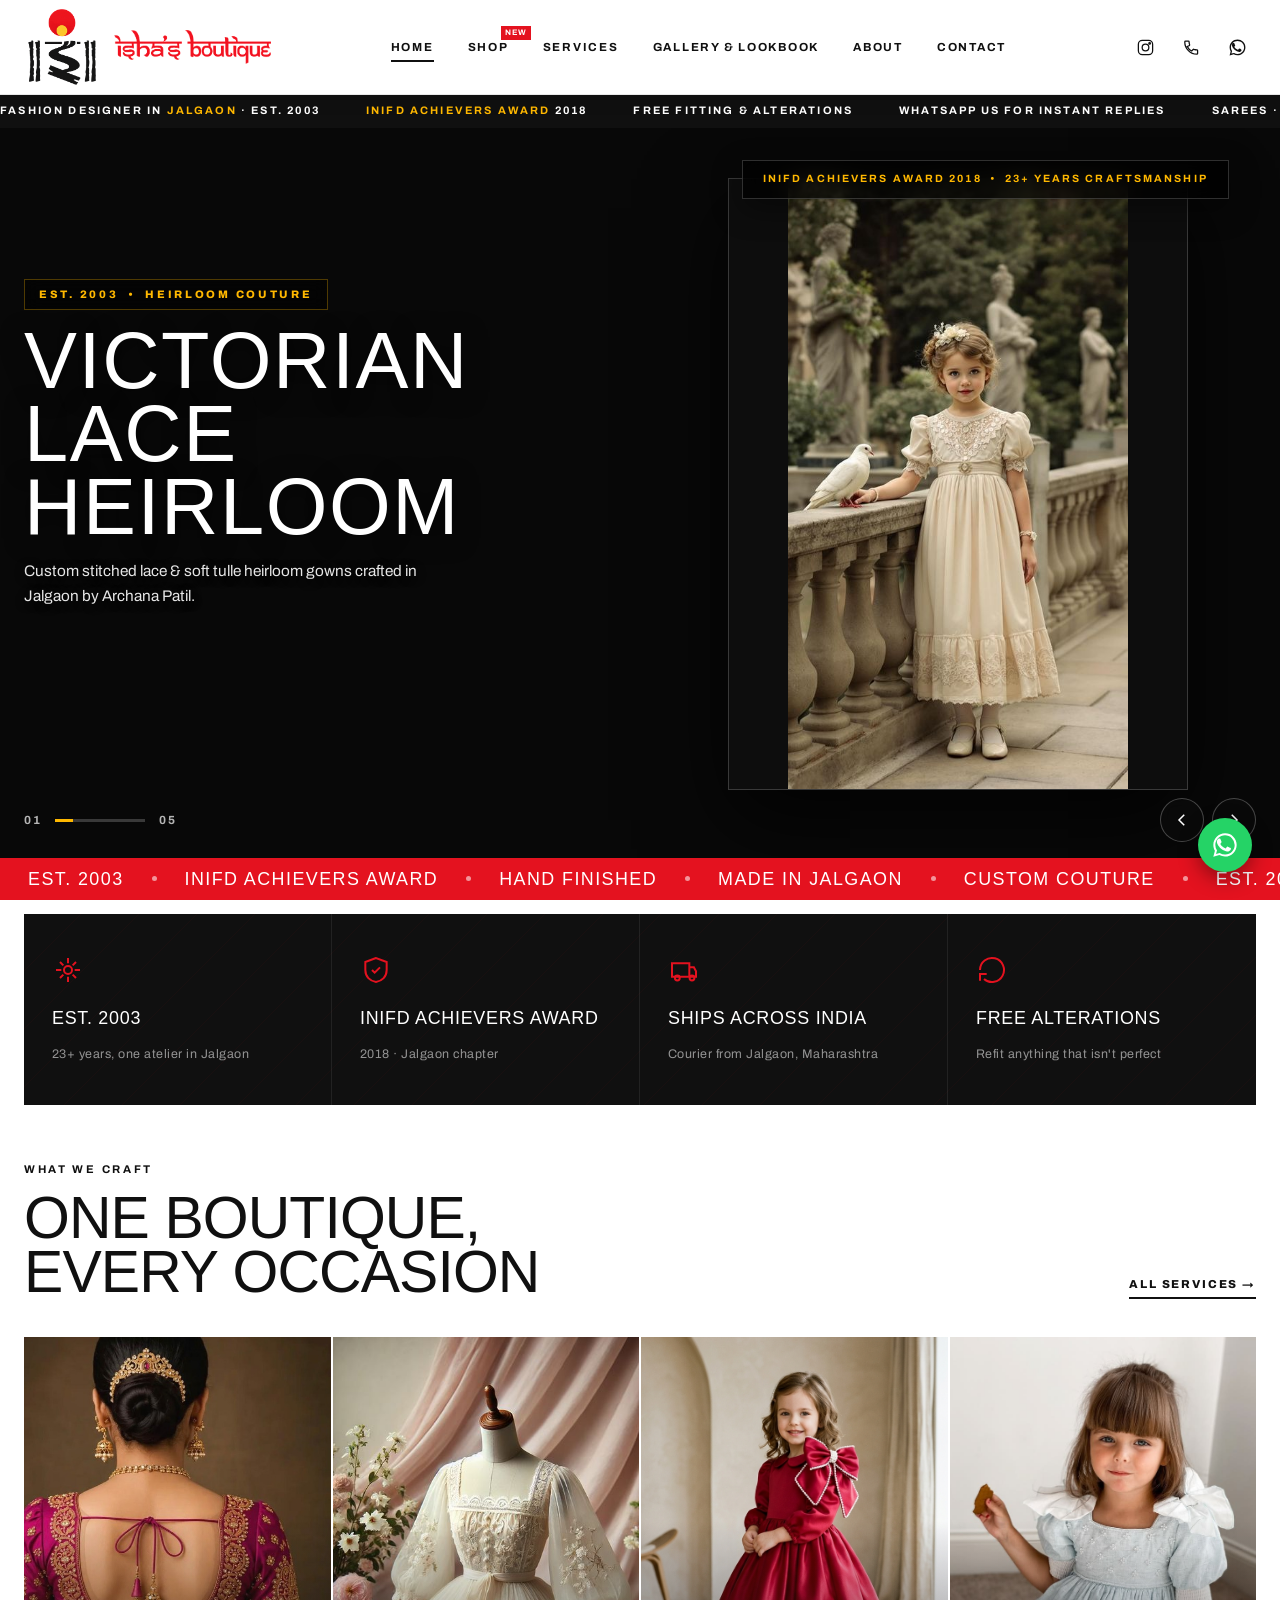
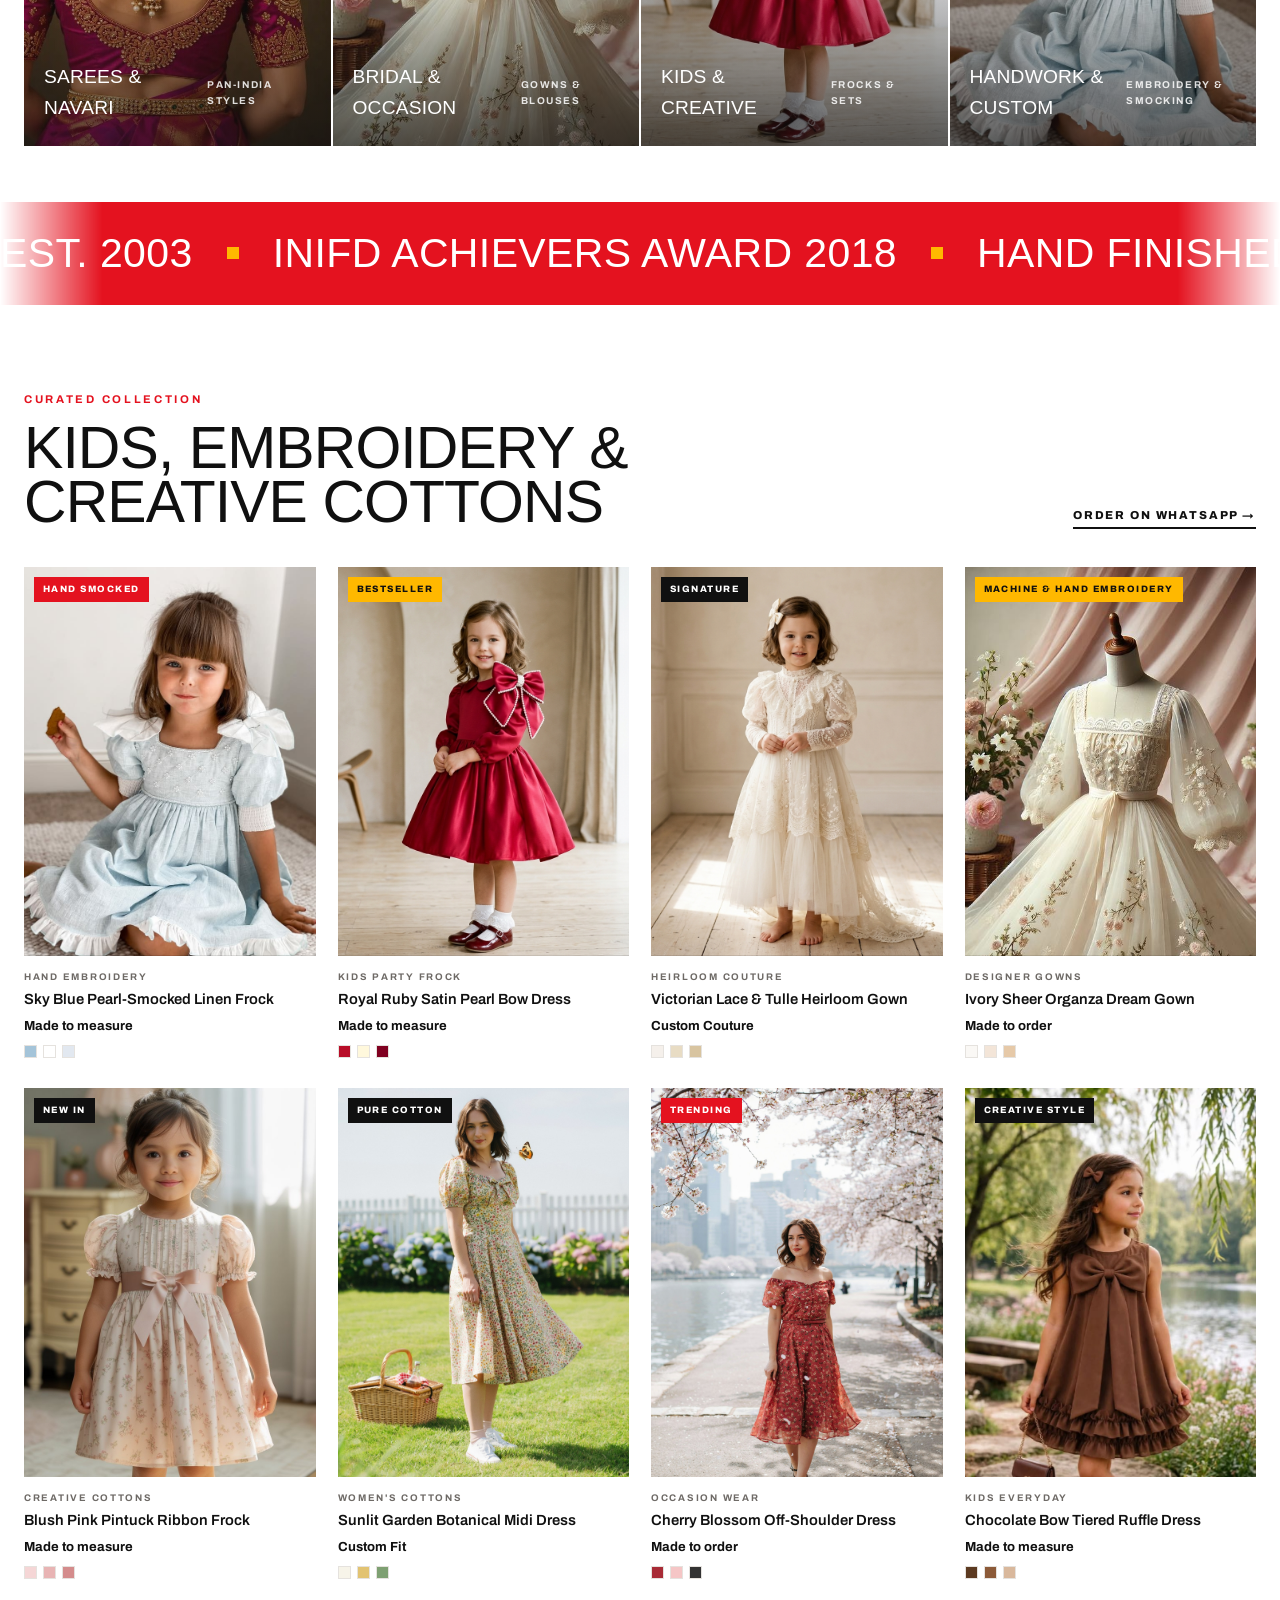
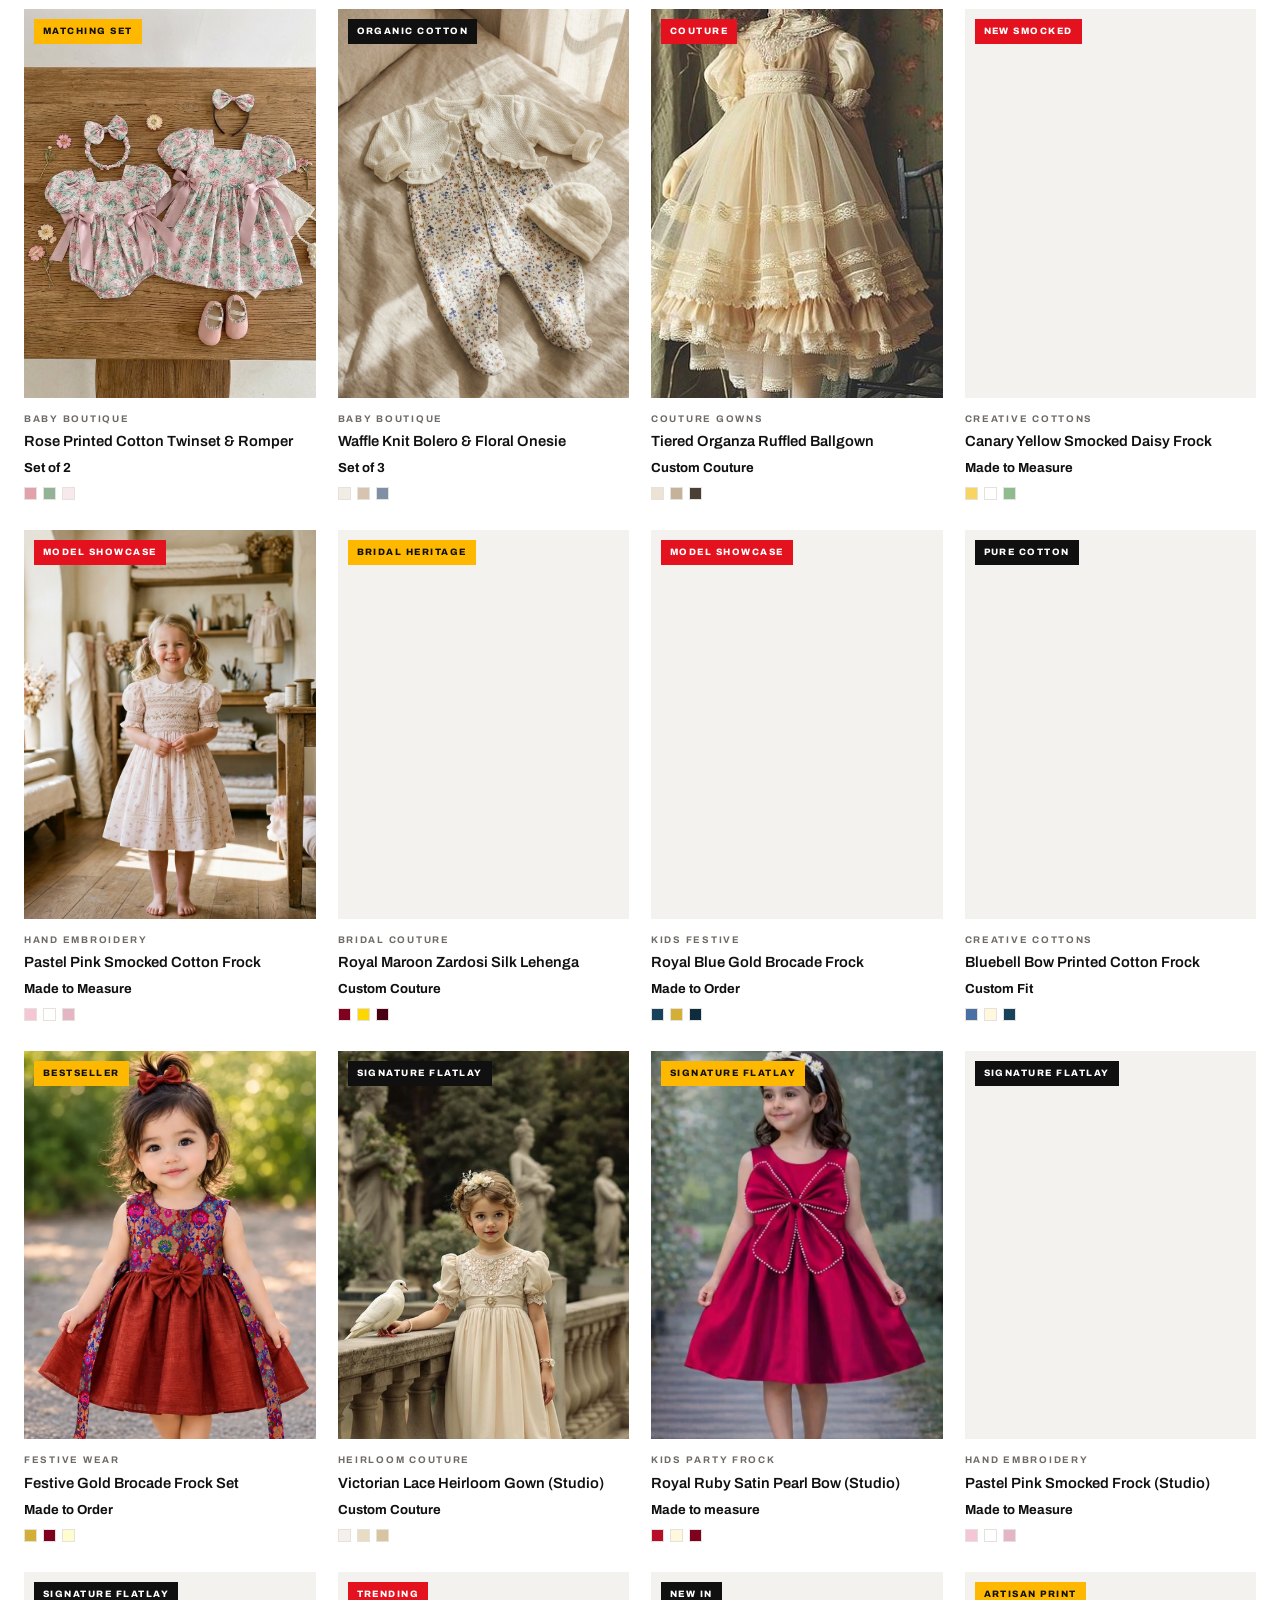
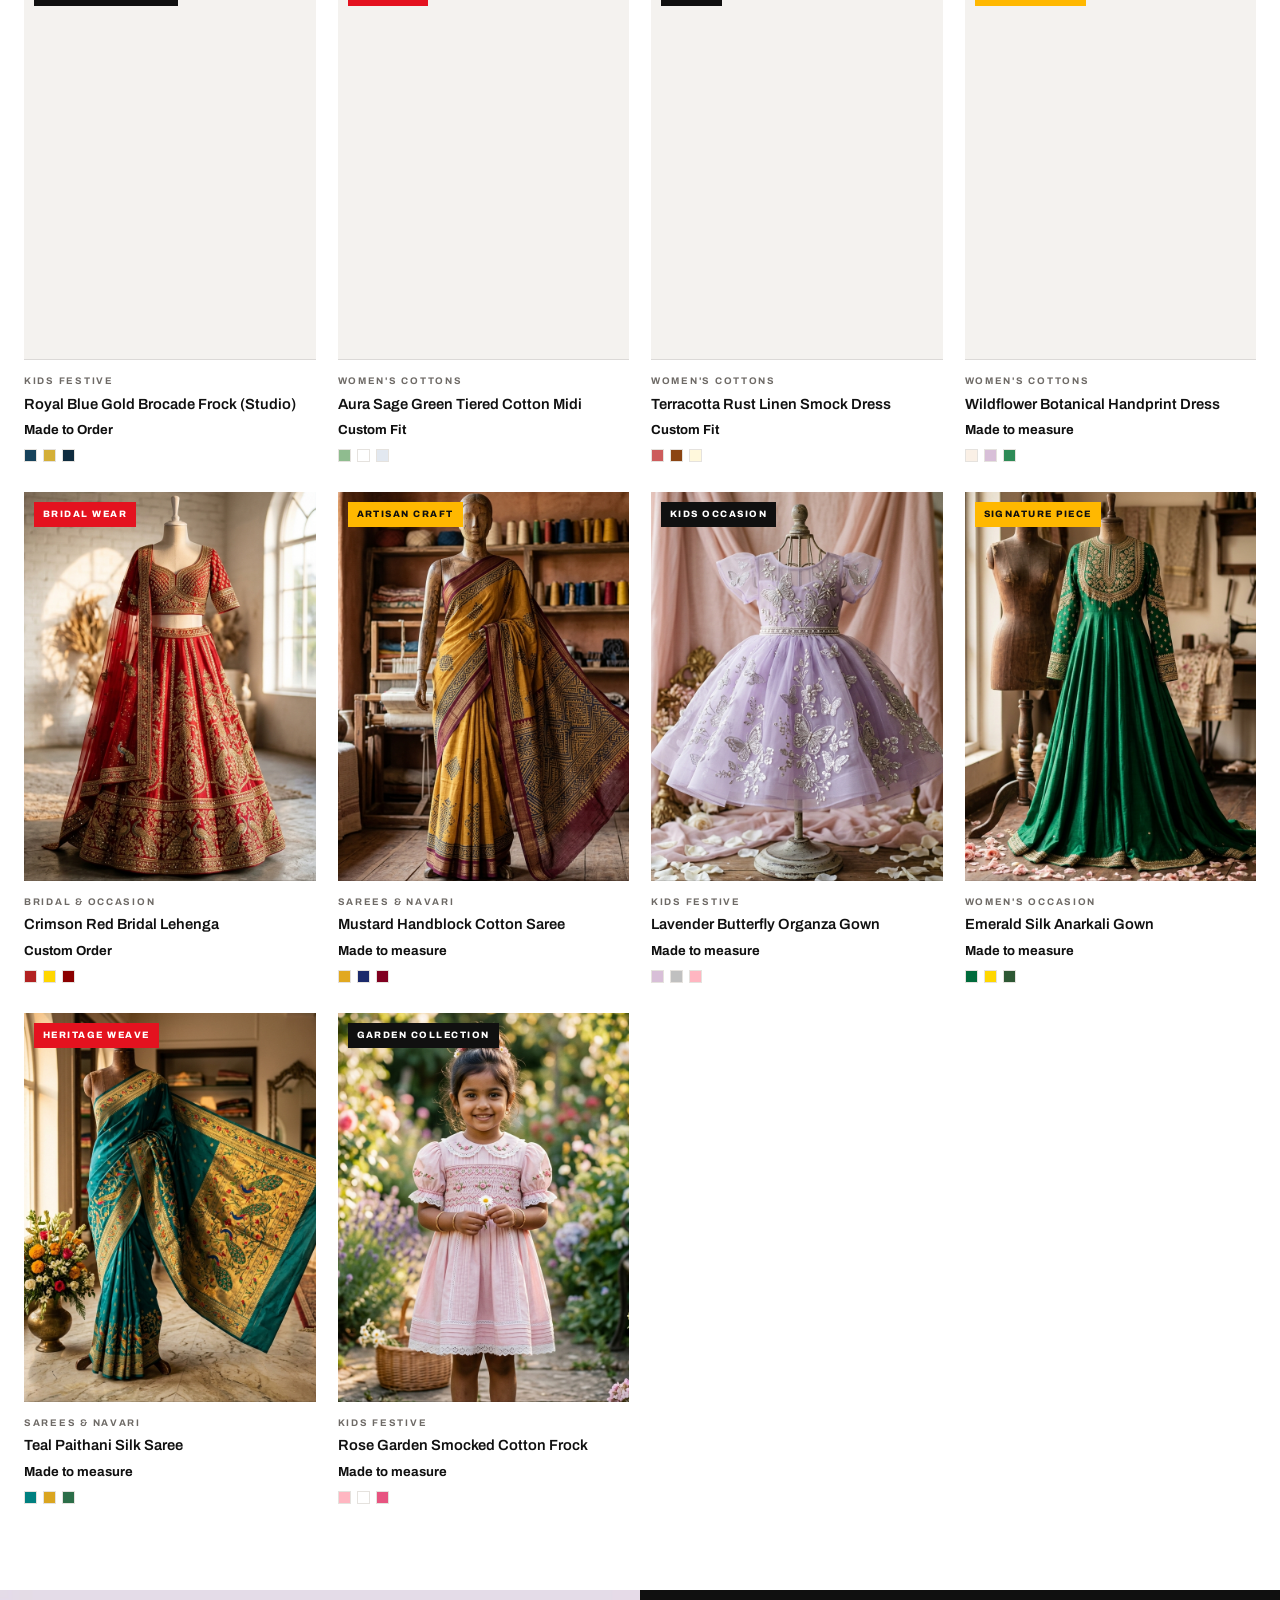
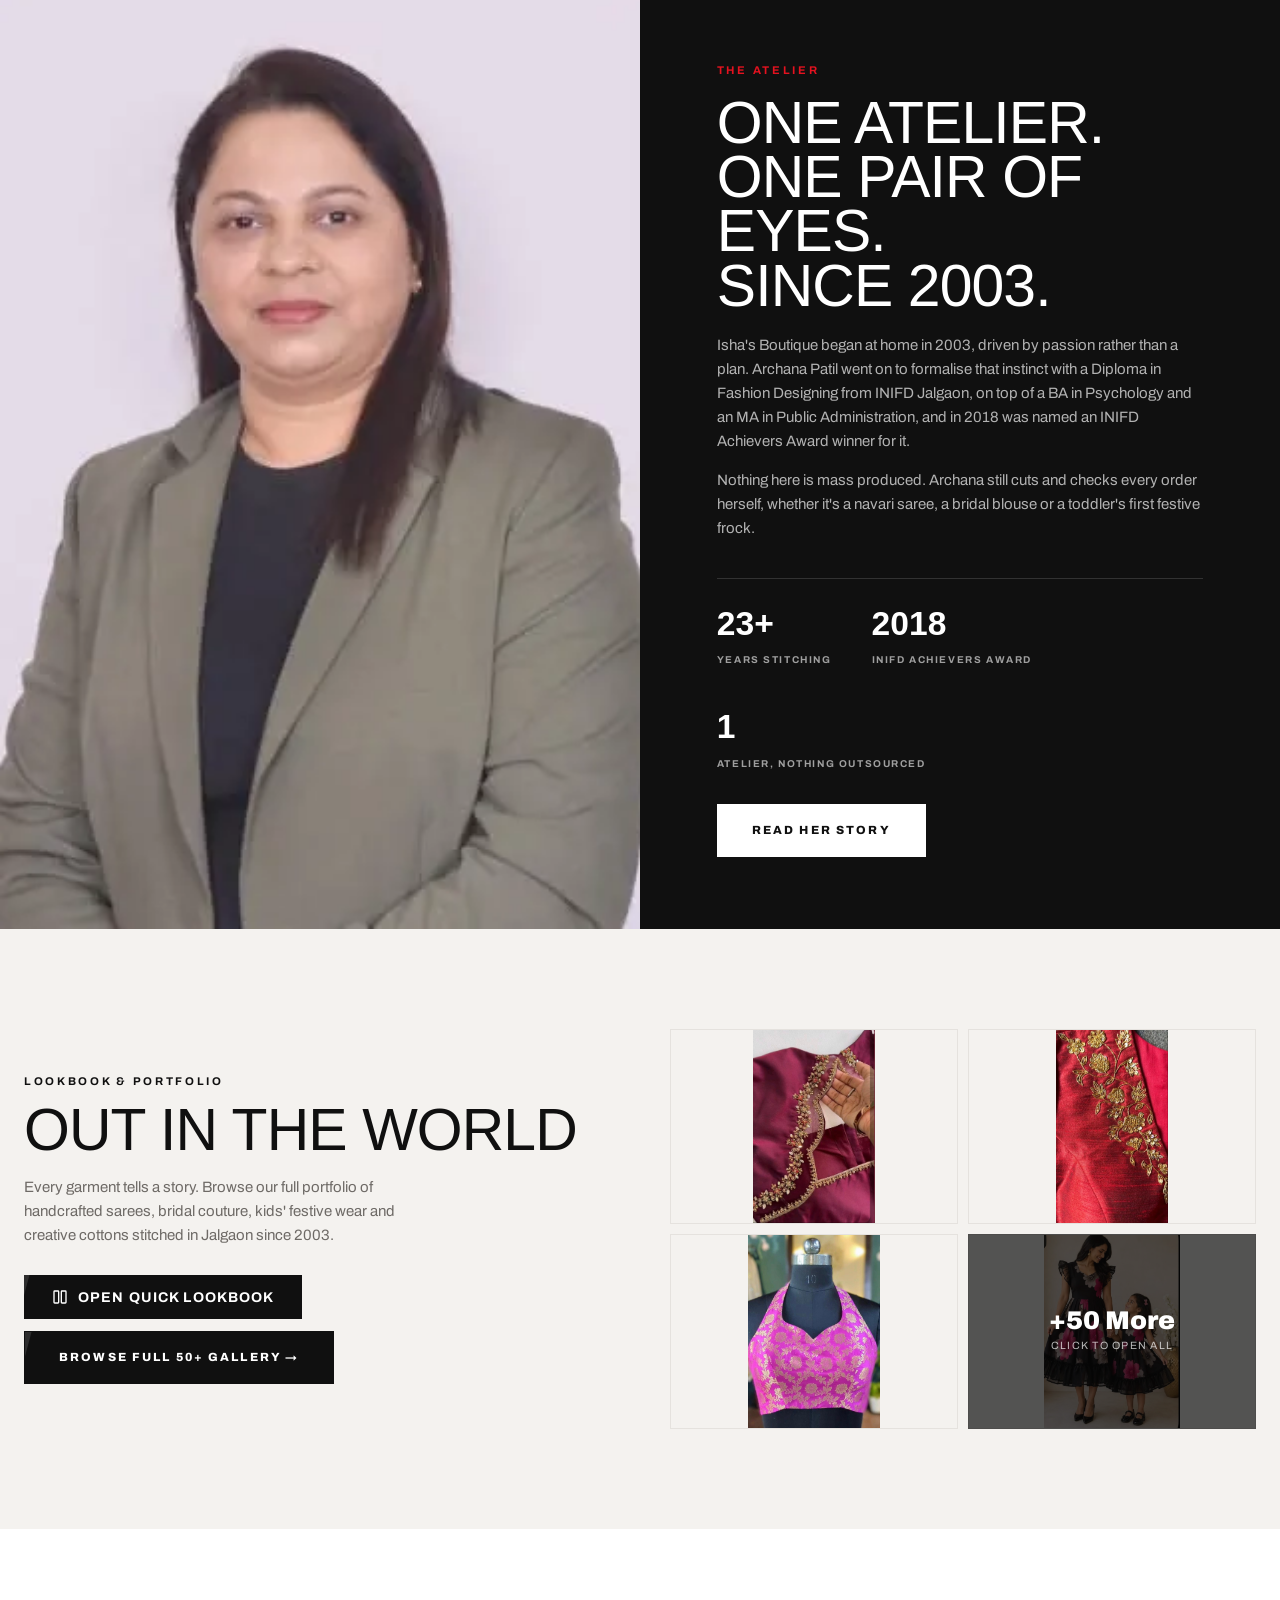
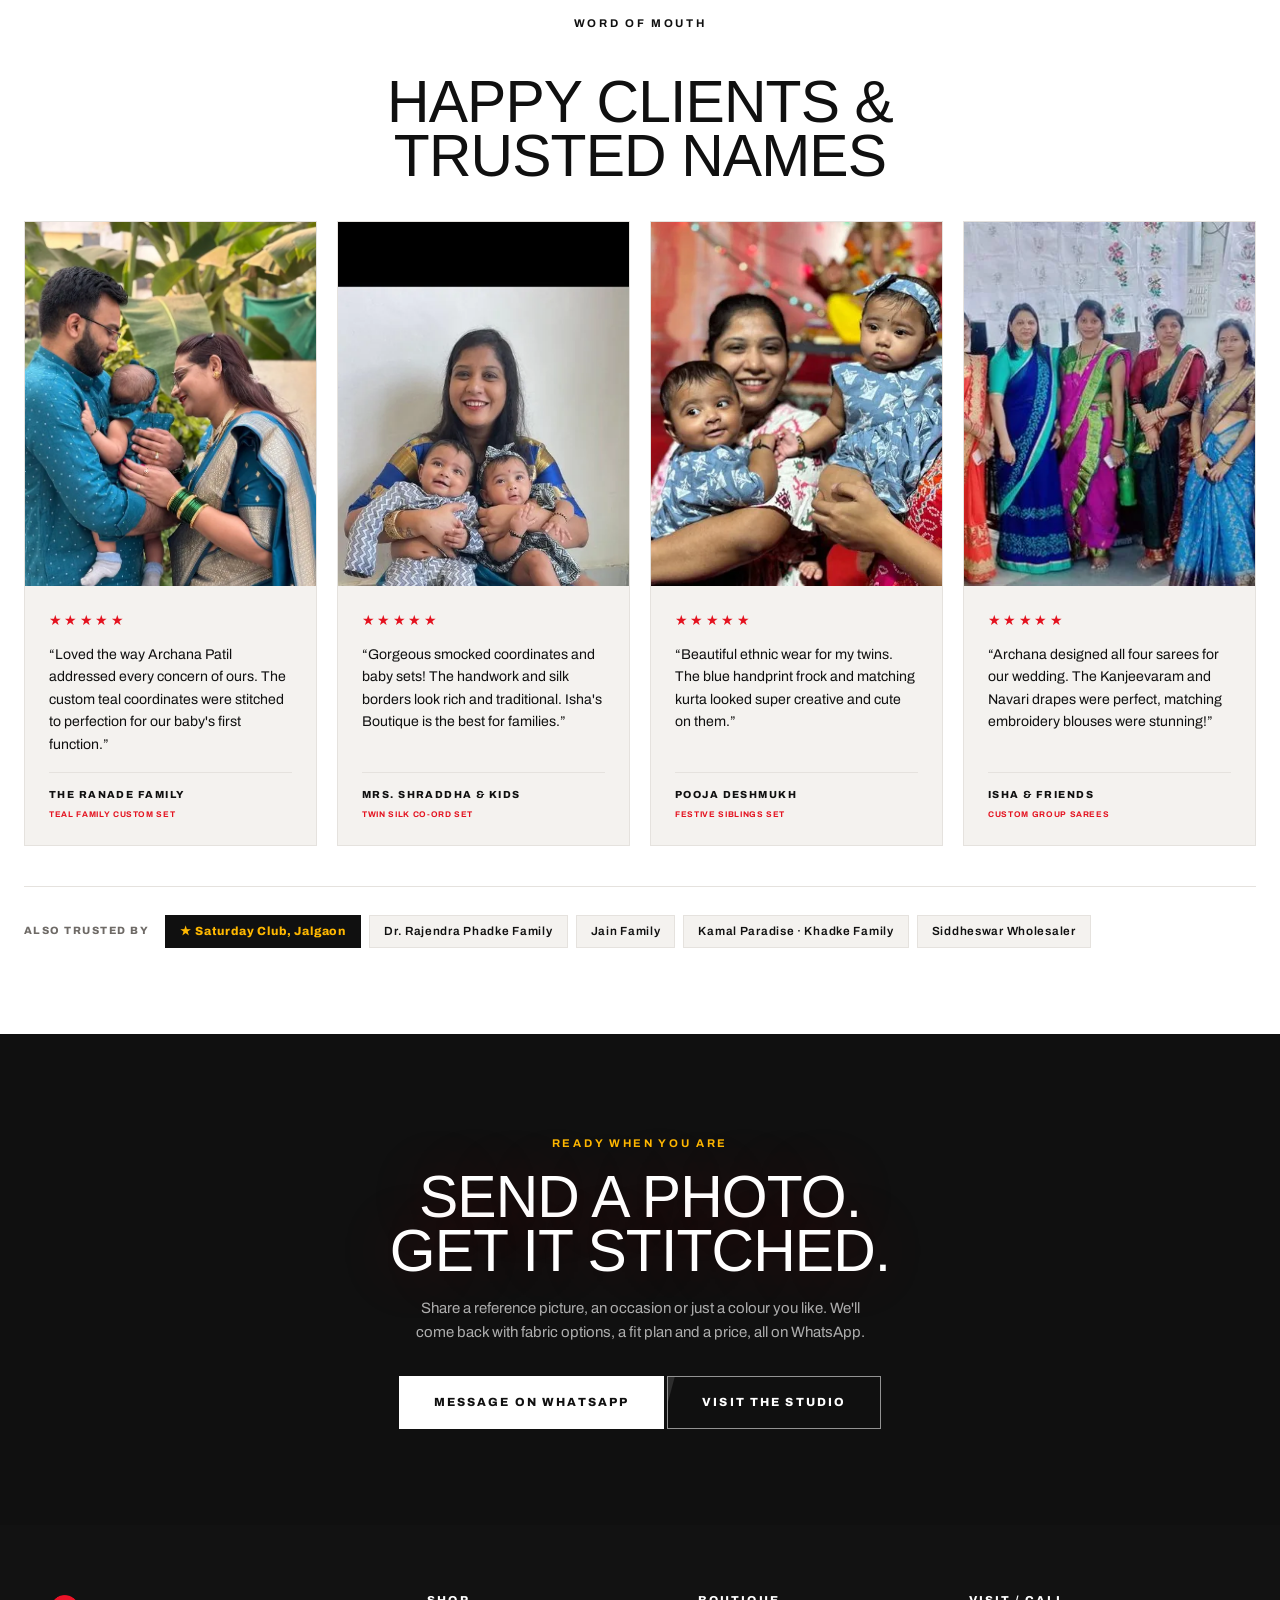
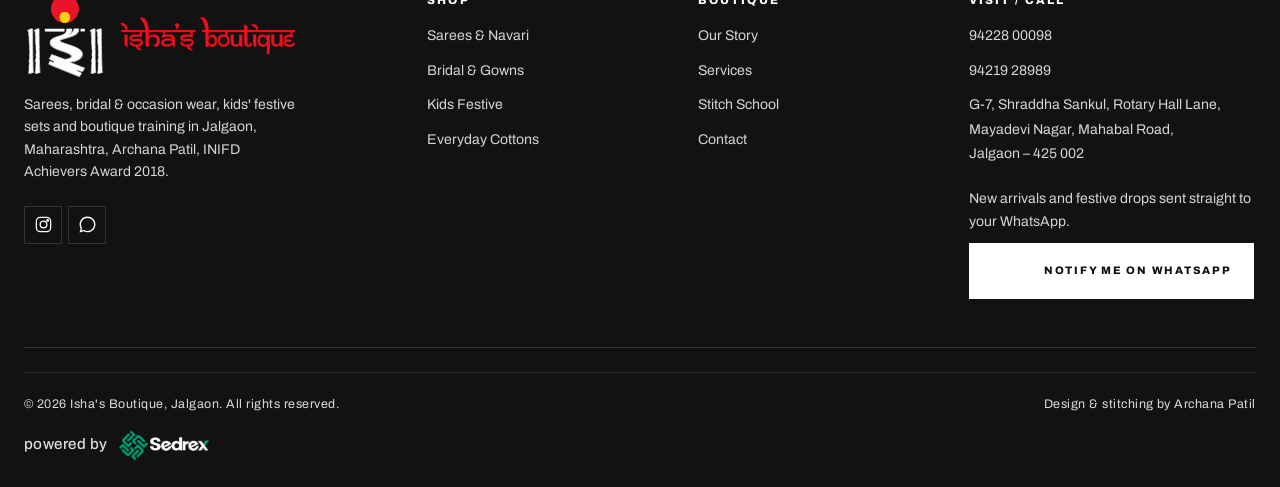
==== commit 6c7f500d: "fix: Restore valid nav targets and add smooth scroll behavior for Home, Logo, and Shop" ====
--- a/index.html
+++ b/index.html
@@ -119,17 +119,17 @@
 
 <header class="site-header">
   <div class="wrap">
-    <a href="/home" class="brand">
+    <a href="index.html" class="brand">
       <span class="brand-badge"><img src="assets/images/logo-white-theme.png" alt="Isha's Boutique"></span>
       <img src="assets/images/logo-text-font.png" class="brand-text-image" alt="Isha's Boutique">
     </a>
     <nav class="nav-links" id="nav-links">
-      <a href="/home" class="active">Home</a>
-      <a href="/shop">Shop<span class="flag">New</span></a>
-      <a href="/services">Services</a>
-      <a href="/gallery">Gallery &amp; Lookbook</a>
-      <a href="/about">About</a>
-      <a href="/contact">Contact</a>
+      <a href="index.html" class="active">Home</a>
+      <a href="index.html#shop">Shop<span class="flag">New</span></a>
+      <a href="services.html">Services</a>
+      <a href="gallery.html">Gallery &amp; Lookbook</a>
+      <a href="about.html">About</a>
+      <a href="contact.html">Contact</a>
     </nav>
     <div class="header-actions">
       <a class="icon-link desktop-only" href="https://www.instagram.com/ishasboutique01/" target="_blank" rel="noopener" aria-label="Isha's Boutique on Instagram">
@@ -352,7 +352,7 @@
           <span class="eyebrow">What We Craft</span>
           <h2>One Boutique, Every Occasion</h2>
         </div>
-        <a href="/services" class="link-more">All services &rarr;</a>
+        <a href="services.html" class="link-more">All services &rarr;</a>
       </div>
       <div class="tiles reveal reveal-stagger">
         <a href="services.html#stitching" class="tile">
@@ -367,7 +367,7 @@
           <img src="assets/images/collection/kids-ruby-satin-bow.jpg" width="605" height="807" loading="lazy" decoding="async" alt="Kids Festive &amp; Party Frocks">
           <span class="tile-label"><b>Kids &amp; Creative</b><span>Frocks &amp; Sets</span></span>
         </a>
-        <a href="/services#learn" class="tile">
+        <a href="services.html#learn" class="tile">
           <img src="assets/images/collection/kids-pearl-smocked.jpg" width="432" height="960" loading="lazy" decoding="async" alt="Hand Smocked Embroidery Work">
           <span class="tile-label"><b>Handwork &amp; Custom</b><span>Embroidery &amp; Smocking</span></span>
         </a>
@@ -876,7 +876,7 @@
           <div class="stat"><b>2018</b><span>INIFD Achievers Award</span></div>
           <div class="stat"><b>1</b><span>Atelier, nothing outsourced</span></div>
         </div>
-        <a href="/about" class="btn btn-light">Read Her Story</a>
+        <a href="about.html" class="btn btn-light">Read Her Story</a>
       </div>
     </div>
   </section>
@@ -894,7 +894,7 @@
               <svg width="20" height="20" viewBox="0 0 24 24" fill="none" stroke="currentColor" stroke-width="2"><rect x="3" y="3" width="7" height="18" rx="1"/><rect x="14" y="3" width="7" height="18" rx="1"/></svg>
               Open Quick Lookbook
             </button>
-            <a href="/gallery" class="btn btn-outline-dark">Browse Full 50+ Gallery &rarr;</a>
+            <a href="gallery.html" class="btn btn-outline-dark">Browse Full 50+ Gallery &rarr;</a>
           </div>
         </div>
         <div class="lp-preview">
@@ -996,7 +996,7 @@
       <p>Share a reference picture, an occasion or just a colour you like. We'll come back with fabric options, a fit plan and a price, all on WhatsApp.</p>
       <div class="hero-cta">
         <a href="https://wa.me/919422800098?text=Hi%20Isha's%20Boutique!%20I%20have%20a%20design%20in%20mind%20and%20want%20to%20discuss%20it." target="_blank" rel="noopener" class="btn btn-light">Message on WhatsApp</a>
-        <a href="/contact" class="btn btn-outline-light">Visit the Studio</a>
+        <a href="contact.html" class="btn btn-outline-light">Visit the Studio</a>
       </div>
     </div>
   </section>
@@ -1007,7 +1007,7 @@
   <div class="wrap">
     <div class="footer-grid">
       <div class="footer-brand">
-        <a href="/home" class="brand brand-footer">
+        <a href="index.html" class="brand brand-footer">
           <span class="brand-badge brand-badge-footer"><img src="assets/images/logo-black-theme.png" alt="Isha's Boutique"></span>
           <img src="assets/images/logo-text-font.png" class="brand-text-image brand-text-image-footer" alt="Isha's Boutique">
         </a>
@@ -1024,19 +1024,19 @@
       <div class="footer-col">
         <h4>Shop</h4>
         <ul>
-          <li><a href="/shop">Sarees &amp; Navari</a></li>
-          <li><a href="/shop">Bridal &amp; Gowns</a></li>
-          <li><a href="/shop">Kids Festive</a></li>
-          <li><a href="/shop">Everyday Cottons</a></li>
+          <li><a href="index.html#shop">Sarees &amp; Navari</a></li>
+          <li><a href="index.html#shop">Bridal &amp; Gowns</a></li>
+          <li><a href="index.html#shop">Kids Festive</a></li>
+          <li><a href="index.html#shop">Everyday Cottons</a></li>
         </ul>
       </div>
       <div class="footer-col">
         <h4>Boutique</h4>
         <ul>
-          <li><a href="/about">Our Story</a></li>
-          <li><a href="/services">Services</a></li>
-          <li><a href="/services#learn">Stitch School</a></li>
-          <li><a href="/contact">Contact</a></li>
+          <li><a href="about.html">Our Story</a></li>
+          <li><a href="services.html">Services</a></li>
+          <li><a href="services.html#learn">Stitch School</a></li>
+          <li><a href="contact.html">Contact</a></li>
         </ul>
       </div>
       <div class="footer-col">
@@ -1044,7 +1044,7 @@
         <ul>
           <li><a href="tel:+919422800098">94228 00098</a></li>
           <li><a href="tel:+919421928989">94219 28989</a></li>
-          <li><a href="/contact">G-7, Shraddha Sankul, Rotary Hall Lane,<br>Mayadevi Nagar, Mahabal Road,<br>Jalgaon &ndash; 425 002</a></li>
+          <li><a href="contact.html">G-7, Shraddha Sankul, Rotary Hall Lane,<br>Mayadevi Nagar, Mahabal Road,<br>Jalgaon &ndash; 425 002</a></li>
         </ul>
         <div class="newsletter">
           <p>New arrivals and festive drops sent straight to your WhatsApp.</p>
